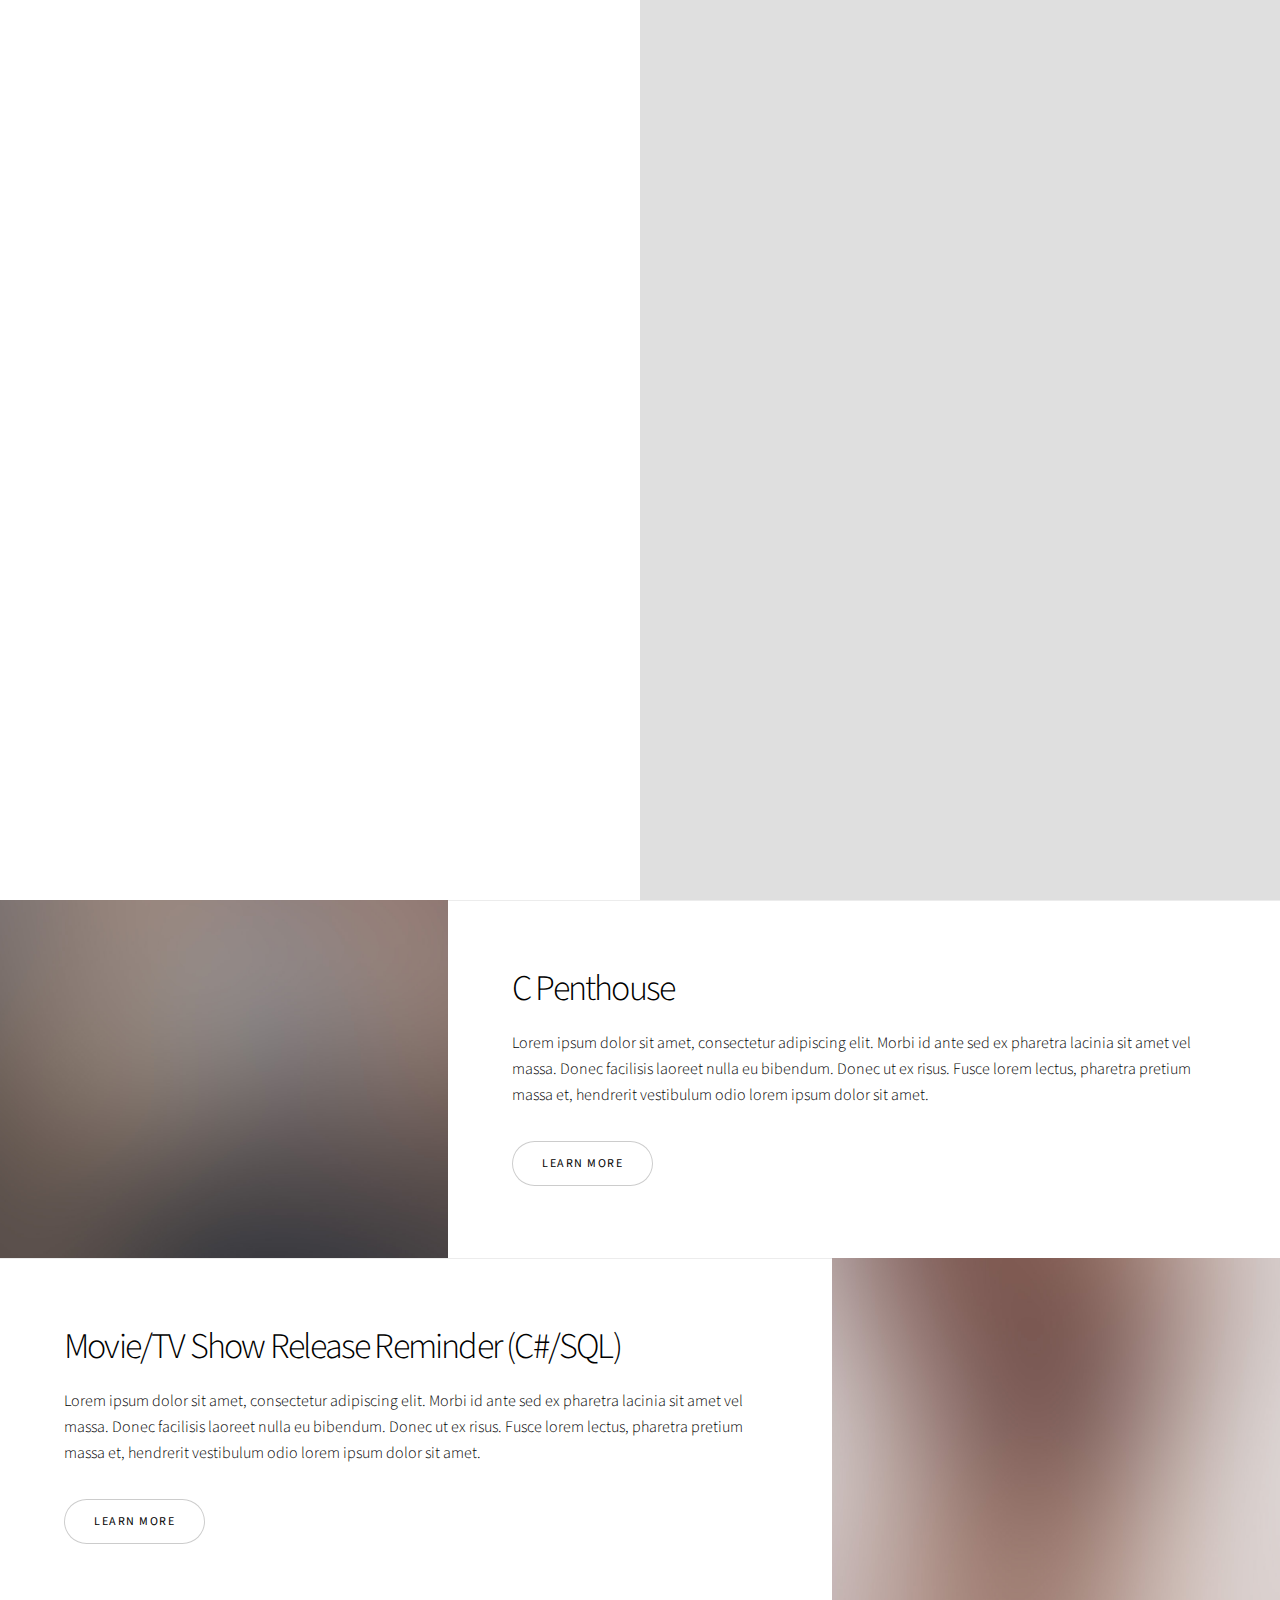
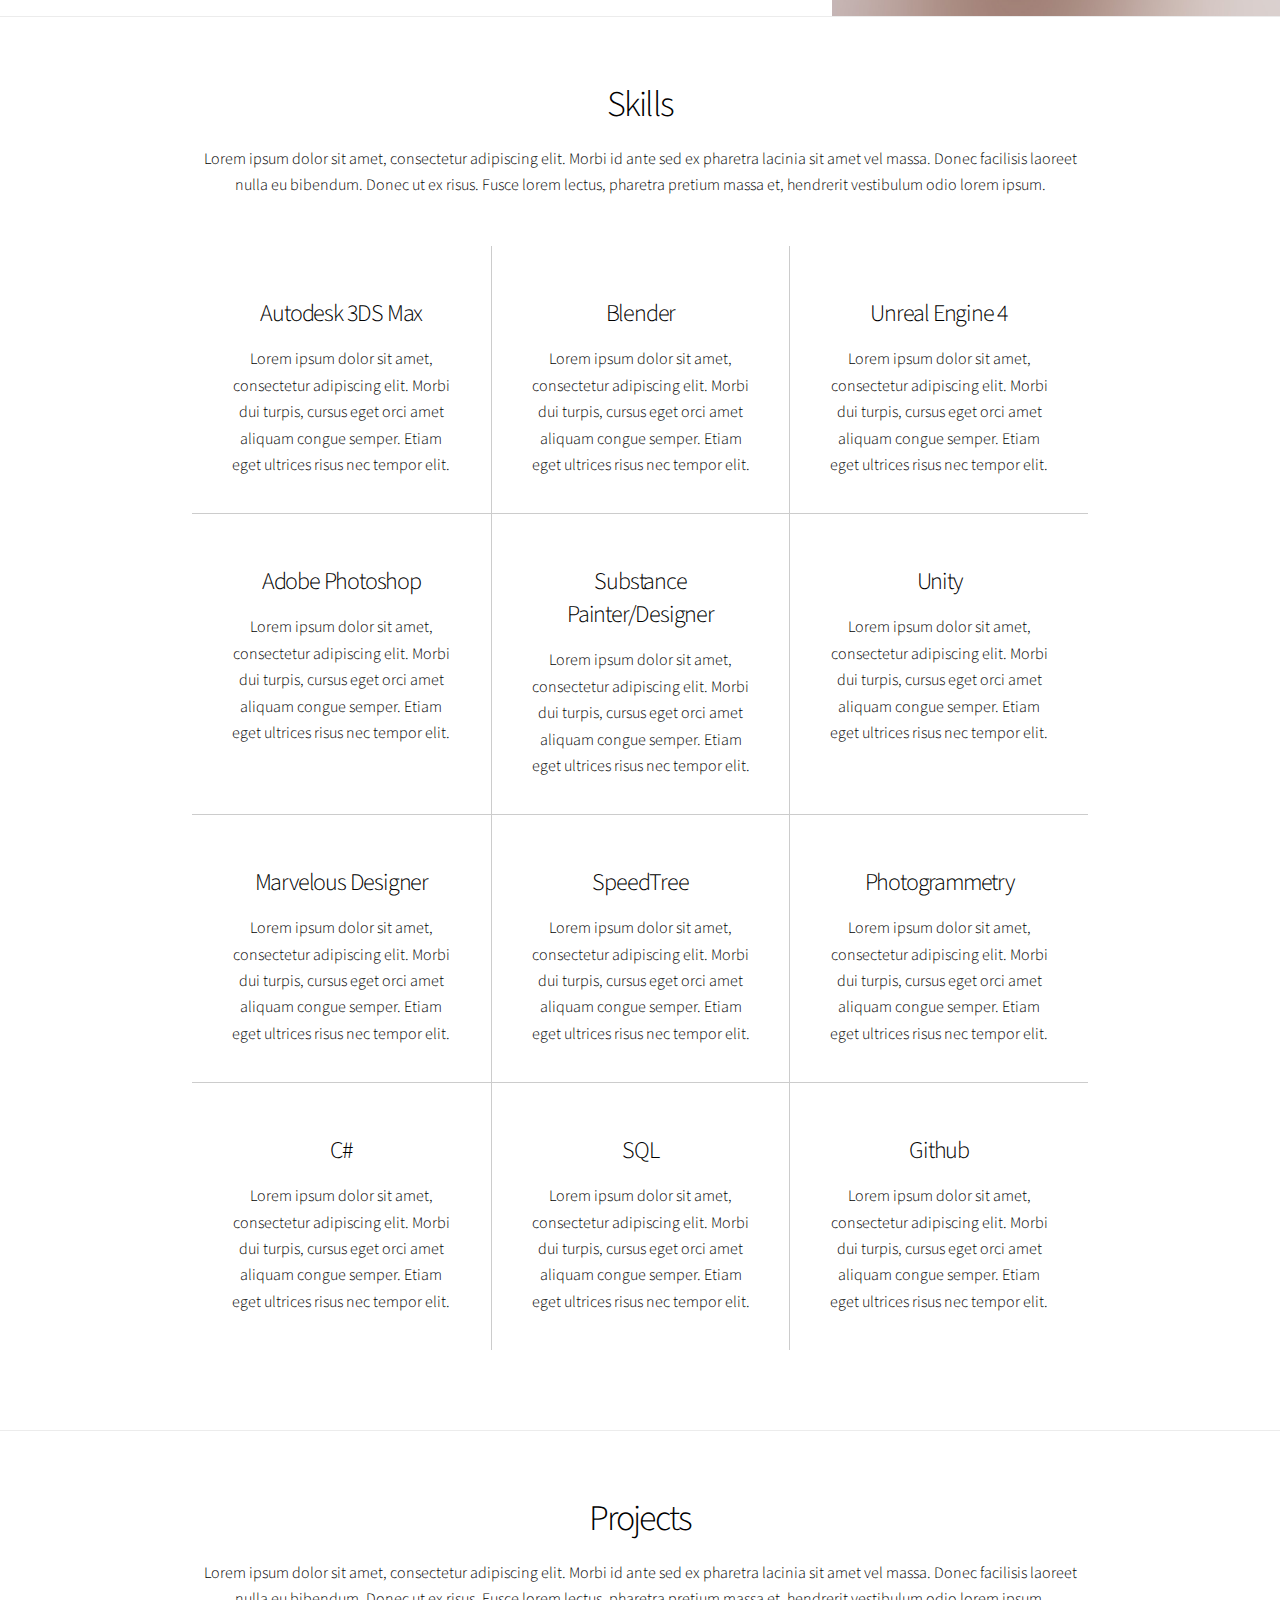
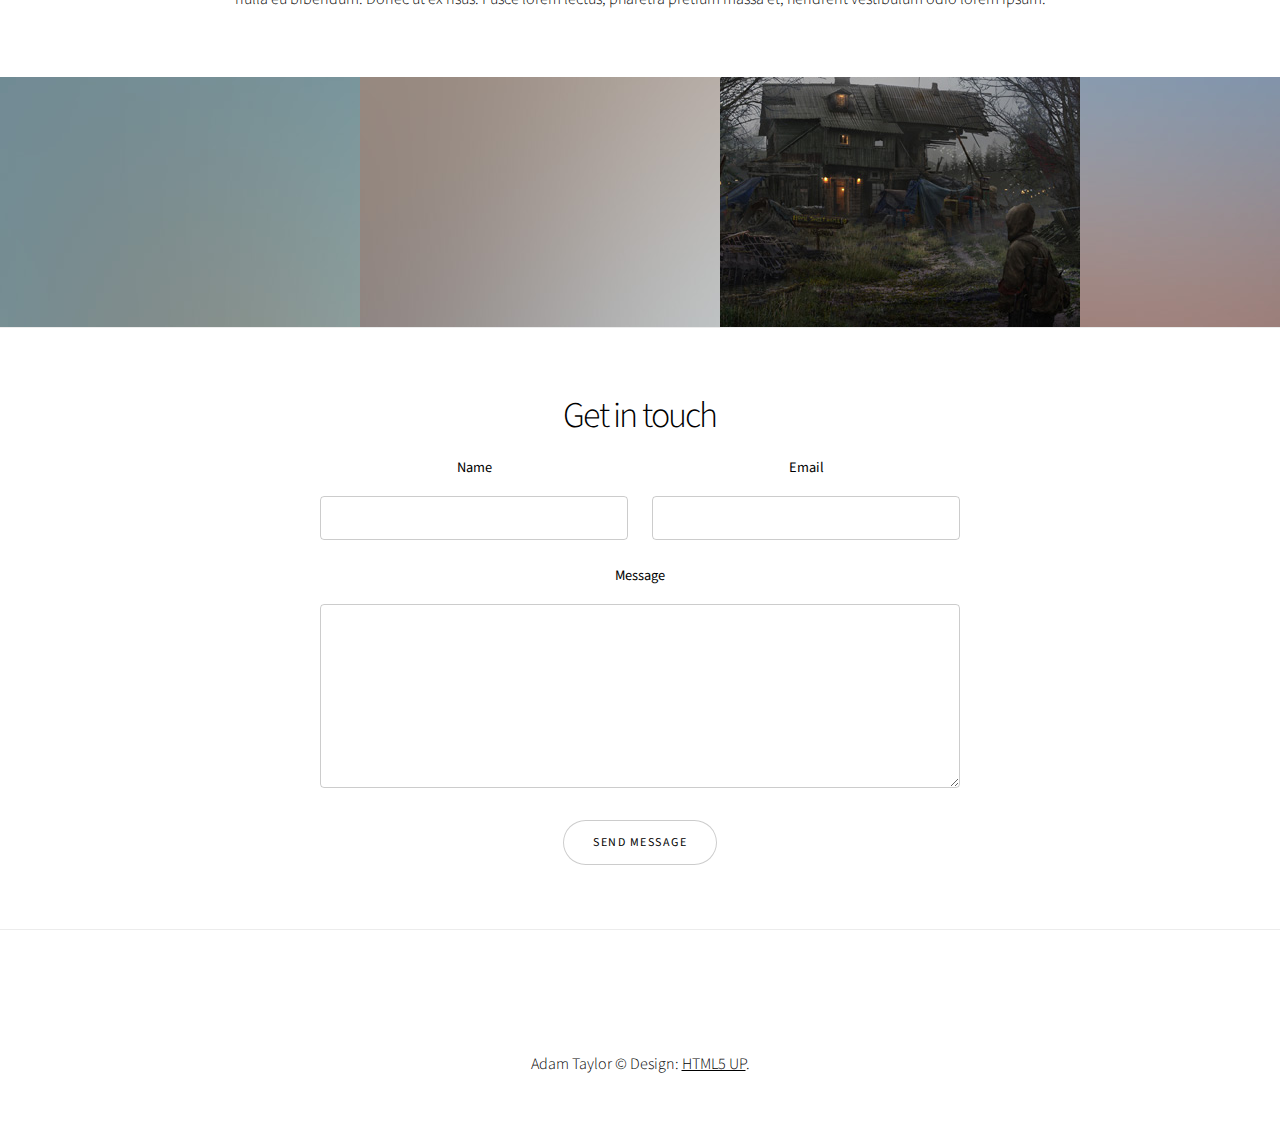
==== index.html @ 4156101e "Swapped to Story template" ====
<!DOCTYPE HTML>
<!--
	Story by HTML5 UP
	html5up.net | @ajlkn
	Free for personal and commercial use under the CCA 3.0 license (html5up.net/license)
-->
<html>
	<head>
		<title>Adam Taylor</title>
		<meta charset="utf-8" />
		<meta name="viewport" content="width=device-width, initial-scale=1, user-scalable=no" />
		<link rel="stylesheet" href="assets/css/main.css" />
		<noscript><link rel="stylesheet" href="assets/css/noscript.css" /></noscript>
	</head>
	<body class="is-preload">

		<!-- Wrapper -->
			<div id="wrapper" class="divided">

				<!-- One -->
					<section class="banner style1 orient-left content-align-left image-position-right fullscreen onload-image-fade-in onload-content-fade-right">
						<div class="content">
							<h1>Adam Taylor</h1>
							<p class="major">A (modular, highly tweakable) responsive one-page template designed by <a href="https://html5up.net">HTML5 UP</a> and released for free under the <a href="https://html5up.net/license">Creative Commons</a>.</p>
							<ul class="actions stacked">
								<li><a href="#first" class="button big wide smooth-scroll-middle">Get Started</a></li>
							</ul>
						</div>
						<div class="image">
							<img src="images/banner.jpg" alt="" />
						</div>
					</section>

				<!-- Two -->
					<section class="spotlight style1 orient-right content-align-left image-position-center onscroll-image-fade-in" id="first">
						<div class="content">
							<h2>C Penthouse</h2>
							<p>Lorem ipsum dolor sit amet, consectetur adipiscing elit. Morbi id ante sed ex pharetra lacinia sit amet vel massa. Donec facilisis laoreet nulla eu bibendum. Donec ut ex risus. Fusce lorem lectus, pharetra pretium massa et, hendrerit vestibulum odio lorem ipsum dolor sit amet.</p>
							<ul class="actions stacked">
								<li><a href="#" class="button">Learn More</a></li>
							</ul>
						</div>
						<div class="image">
							<img src="images/spotlight01.jpg" alt="" />
						</div>
					</section>

				<!-- Three -->
					<section class="spotlight style1 orient-left content-align-left image-position-center onscroll-image-fade-in">
						<div class="content">
							<h2>Movie/TV Show Release Reminder (C#/SQL)</h2>
							<p>Lorem ipsum dolor sit amet, consectetur adipiscing elit. Morbi id ante sed ex pharetra lacinia sit amet vel massa. Donec facilisis laoreet nulla eu bibendum. Donec ut ex risus. Fusce lorem lectus, pharetra pretium massa et, hendrerit vestibulum odio lorem ipsum dolor sit amet.</p>
							<ul class="actions stacked">
								<li><a href="#" class="button">Learn More</a></li>
							</ul>
						</div>
						<div class="image">
							<img src="images/spotlight02.jpg" alt="" />
						</div>
					</section>

				<!-- Four
					<section class="spotlight style1 orient-right content-align-left image-position-center onscroll-image-fade-in">
						<div class="content">
							<h2>Pharetra etiam nulla</h2>
							<p>Lorem ipsum dolor sit amet, consectetur adipiscing elit. Morbi id ante sed ex pharetra lacinia sit amet vel massa. Donec facilisis laoreet nulla eu bibendum. Donec ut ex risus. Fusce lorem lectus, pharetra pretium massa et, hendrerit vestibulum odio lorem ipsum dolor sit amet.</p>
							<ul class="actions stacked">
								<li><a href="#" class="button">Learn More</a></li>
							</ul>
						</div>
						<div class="image">
							<img src="images/spotlight03.jpg" alt="" />
						</div>
					</section> -->

				<!-- Five -->
					<section class="wrapper style1 align-center">
						<div class="inner">
							<h2>Skills</h2>
							<p>Lorem ipsum dolor sit amet, consectetur adipiscing elit. Morbi id ante sed ex pharetra lacinia sit amet vel massa. Donec facilisis laoreet nulla eu bibendum. Donec ut ex risus. Fusce lorem lectus, pharetra pretium massa et, hendrerit vestibulum odio lorem ipsum.</p>
							<div class="items style1 medium onscroll-fade-in">
								<section>
									<span class="icon style2 major fa-gem"></span>
									<h3>Autodesk 3DS Max</h3>
									<p>Lorem ipsum dolor sit amet, consectetur adipiscing elit. Morbi dui turpis, cursus eget orci amet aliquam congue semper. Etiam eget ultrices risus nec tempor elit.</p>
								</section>
								<section>
									<span class="icon solid style2 major fa-save"></span>
									<h3>Blender</h3>
									<p>Lorem ipsum dolor sit amet, consectetur adipiscing elit. Morbi dui turpis, cursus eget orci amet aliquam congue semper. Etiam eget ultrices risus nec tempor elit.</p>
								</section>
								<section>
									<span class="icon solid style2 major fa-chart-bar"></span>
									<h3>Unreal Engine 4</h3>
									<p>Lorem ipsum dolor sit amet, consectetur adipiscing elit. Morbi dui turpis, cursus eget orci amet aliquam congue semper. Etiam eget ultrices risus nec tempor elit.</p>
								</section>
								<section>
									<span class="icon solid style2 major fa-wifi"></span>
									<h3>Adobe Photoshop</h3>
									<p>Lorem ipsum dolor sit amet, consectetur adipiscing elit. Morbi dui turpis, cursus eget orci amet aliquam congue semper. Etiam eget ultrices risus nec tempor elit.</p>
								</section>
								<section>
									<span class="icon solid style2 major fa-cog"></span>
									<h3>Substance Painter/Designer</h3>
									<p>Lorem ipsum dolor sit amet, consectetur adipiscing elit. Morbi dui turpis, cursus eget orci amet aliquam congue semper. Etiam eget ultrices risus nec tempor elit.</p>
								</section>
								<section>
									<span class="icon style2 major fa-paper-plane"></span>
									<h3>Unity</h3>
									<p>Lorem ipsum dolor sit amet, consectetur adipiscing elit. Morbi dui turpis, cursus eget orci amet aliquam congue semper. Etiam eget ultrices risus nec tempor elit.</p>
								</section>
								<section>
									<span class="icon solid style2 major fa-desktop"></span>
									<h3>Marvelous Designer</h3>
									<p>Lorem ipsum dolor sit amet, consectetur adipiscing elit. Morbi dui turpis, cursus eget orci amet aliquam congue semper. Etiam eget ultrices risus nec tempor elit.</p>
								</section>
								<section>
									<span class="icon solid style2 major fa-sync-alt"></span>
									<h3>SpeedTree</h3>
									<p>Lorem ipsum dolor sit amet, consectetur adipiscing elit. Morbi dui turpis, cursus eget orci amet aliquam congue semper. Etiam eget ultrices risus nec tempor elit.</p>
								</section>
								<section>
									<span class="icon solid style2 major fa-hashtag"></span>
									<h3>Photogrammetry</h3>
									<p>Lorem ipsum dolor sit amet, consectetur adipiscing elit. Morbi dui turpis, cursus eget orci amet aliquam congue semper. Etiam eget ultrices risus nec tempor elit.</p>
								</section>
								<section>
									<span class="icon solid style2 major fa-code"></span>
									<h3>C#</h3>
									<p>Lorem ipsum dolor sit amet, consectetur adipiscing elit. Morbi dui turpis, cursus eget orci amet aliquam congue semper. Etiam eget ultrices risus nec tempor elit.</p>
								</section>
								<section>
									<span class="icon solid style2 major fa-code"></span>
									<h3>SQL</h3>
									<p>Lorem ipsum dolor sit amet, consectetur adipiscing elit. Morbi dui turpis, cursus eget orci amet aliquam congue semper. Etiam eget ultrices risus nec tempor elit.</p>
								</section>
								<section>
									<span class="icon solid style2 major fa-code"></span>
									<h3>Github</h3>
									<p>Lorem ipsum dolor sit amet, consectetur adipiscing elit. Morbi dui turpis, cursus eget orci amet aliquam congue semper. Etiam eget ultrices risus nec tempor elit.</p>
								</section>
							</div>
						</div>
					</section>

				<!-- Six -->
					<section class="wrapper style1 align-center">
						<div class="inner">
							<h2>Projects</h2>
							<p>Lorem ipsum dolor sit amet, consectetur adipiscing elit. Morbi id ante sed ex pharetra lacinia sit amet vel massa. Donec facilisis laoreet nulla eu bibendum. Donec ut ex risus. Fusce lorem lectus, pharetra pretium massa et, hendrerit vestibulum odio lorem ipsum.</p>
						</div>

						<!-- Gallery -->
							<div class="gallery style2 medium lightbox onscroll-fade-in">
								<article>
									<a href="images/gallery/fulls/01.jpg" class="image">
										<img src="images/gallery/thumbs/01.jpg" alt="" />
									</a>
									<div class="caption">
										<h3>Ipsum Dolor</h3>
										<p>Lorem ipsum dolor amet, consectetur magna etiam elit. Etiam sed ultrices.</p>
										<ul class="actions fixed">
											<li><span class="button small">Details</span></li>
										</ul>
									</div>
								</article>
								<article>
									<a href="images/gallery/fulls/02.jpg" class="image">
										<img src="images/gallery/thumbs/02.jpg" alt="" />
									</a>
									<div class="caption">
										<h3>Feugiat Lorem</h3>
										<p>Lorem ipsum dolor amet, consectetur magna etiam elit. Etiam sed ultrices.</p>
										<ul class="actions fixed">
											<li><span class="button small">Details</span></li>
										</ul>
									</div>
								</article>
								<article>
									<a href="images/gallery/fulls/03.jpg" class="image">
										<img src="images/gallery/thumbs/03.jpg" alt="" />
									</a>
									<div class="caption">
										<h3>Leartes & Dekogon Challenge</h3>
										<p>Lorem ipsum dolor amet, consectetur magna etiam elit. Etiam sed ultrices.</p>
										<ul class="actions fixed">
											<li><span class="button small">Details</span></li>
										</ul>
									</div>
								</article>
								<article>
									<a href="images/gallery/fulls/04.jpg" class="image">
										<img src="images/gallery/thumbs/04.jpg" alt="" />
									</a>
									<div class="caption">
										<h3>Sed Tempus</h3>
										<p>Lorem ipsum dolor amet, consectetur magna etiam elit. Etiam sed ultrices.</p>
										<ul class="actions fixed">
											<li><span class="button small">Details</span></li>
										</ul>
									</div>
								</article>
								<article>
									<a href="images/gallery/fulls/05.jpg" class="image">
										<img src="images/gallery/thumbs/05.jpg" alt="" />
									</a>
									<div class="caption">
										<h3>Ultrices Magna</h3>
										<p>Lorem ipsum dolor amet, consectetur magna etiam elit. Etiam sed ultrices.</p>
										<ul class="actions fixed">
											<li><span class="button small">Details</span></li>
										</ul>
									</div>
								</article>
								<article>
									<a href="images/gallery/fulls/06.jpg" class="image">
										<img src="images/gallery/thumbs/06.jpg" alt="" />
									</a>
									<div class="caption">
										<h3>Sed Tempus</h3>
										<p>Lorem ipsum dolor amet, consectetur magna etiam elit. Etiam sed ultrices.</p>
										<ul class="actions fixed">
											<li><span class="button small">Details</span></li>
										</ul>
									</div>
								</article>
								<article>
									<a href="images/gallery/fulls/07.jpg" class="image">
										<img src="images/gallery/thumbs/07.jpg" alt="" />
									</a>
									<div class="caption">
										<h3>Ipsum Lorem</h3>
										<p>Lorem ipsum dolor amet, consectetur magna etiam elit. Etiam sed ultrices.</p>
										<ul class="actions fixed">
											<li><span class="button small">Details</span></li>
										</ul>
									</div>
								</article>
								<article>
									<a href="images/gallery/fulls/08.jpg" class="image">
										<img src="images/gallery/thumbs/08.jpg" alt="" />
									</a>
									<div class="caption">
										<h3>Magna Risus</h3>
										<p>Lorem ipsum dolor amet, consectetur magna etiam elit. Etiam sed ultrices.</p>
										<ul class="actions fixed">
											<li><span class="button small">Details</span></li>
										</ul>
									</div>
								</article>
								<article>
									<a href="images/gallery/fulls/09.jpg" class="image">
										<img src="images/gallery/thumbs/09.jpg" alt="" />
									</a>
									<div class="caption">
										<h3>Tempus Dolor</h3>
										<p>Lorem ipsum dolor amet, consectetur magna etiam elit. Etiam sed ultrices.</p>
										<ul class="actions fixed">
											<li><span class="button small">Details</span></li>
										</ul>
									</div>
								</article>
								<article>
									<a href="images/gallery/fulls/10.jpg" class="image">
										<img src="images/gallery/thumbs/10.jpg" alt="" />
									</a>
									<div class="caption">
										<h3>Sed Etiam</h3>
										<p>Lorem ipsum dolor amet, consectetur magna etiam elit. Etiam sed ultrices.</p>
										<ul class="actions fixed">
											<li><span class="button small">Details</span></li>
										</ul>
									</div>
								</article>
								<article>
									<a href="images/gallery/fulls/11.jpg" class="image">
										<img src="images/gallery/thumbs/11.jpg" alt="" />
									</a>
									<div class="caption">
										<h3>Magna Lorem</h3>
										<p>Lorem ipsum dolor amet, consectetur magna etiam elit. Etiam sed ultrices.</p>
										<ul class="actions fixed">
											<li><span class="button small">Details</span></li>
										</ul>
									</div>
								</article>
								<article>
									<a href="images/gallery/fulls/12.jpg" class="image">
										<img src="images/gallery/thumbs/12.jpg" alt="" />
									</a>
									<div class="caption">
										<h3>Ipsum Dolor</h3>
										<p>Lorem ipsum dolor amet, consectetur magna etiam elit. Etiam sed ultrices.</p>
										<ul class="actions fixed">
											<li><span class="button small">Details</span></li>
										</ul>
									</div>
								</article>
							</div>

					</section>
				<!-- Seven -->
					<section class="wrapper style1 align-center">
						<div class="inner medium">
							<h2>Get in touch</h2>
							<form method="post" action="#">
								<div class="fields">
									<div class="field half">
										<label for="name">Name</label>
										<input type="text" name="name" id="name" value="" />
									</div>
									<div class="field half">
										<label for="email">Email</label>
										<input type="email" name="email" id="email" value="" />
									</div>
									<div class="field">
										<label for="message">Message</label>
										<textarea name="message" id="message" rows="6"></textarea>
									</div>
								</div>
								<ul class="actions special">
									<li><input type="submit" name="submit" id="submit" value="Send Message" /></li>
								</ul>
							</form>

						</div>
					</section>

				<!-- Footer -->
					<footer class="wrapper style1 align-center">
						<div class="inner">
							<ul class="icons">
								<li><a href="#" class="icon brands style2 fa-linkedin-in"><span class="label">Twitter</span></a></li>
								<li><a href="#" class="icon brands style2 fa-artstation"><span class="label">Facebook</span></a></li>
								<li><a href="#" class="icon brands style2 fa-github"><span class="label">Instagram</span></a></li>
								<li><a href="#" class="icon style2 fa-envelope"><span class="label">Email</span></a></li>
							</ul>
							<p>Adam Taylor &copy; Design: <a href="https://html5up.net">HTML5 UP</a>.</p>
						</div>
					</footer>

			</div>

		<!-- Scripts -->
			<script src="assets/js/jquery.min.js"></script>
			<script src="assets/js/jquery.scrollex.min.js"></script>
			<script src="assets/js/jquery.scrolly.min.js"></script>
			<script src="assets/js/browser.min.js"></script>
			<script src="assets/js/breakpoints.min.js"></script>
			<script src="assets/js/util.js"></script>
			<script src="assets/js/main.js"></script>

	</body>
</html>
---- assets/css/main.css ----
@import url(fontawesome-all.min.css);
@import url("https://fonts.googleapis.com/css?family=Source+Sans+Pro:300,300i,400,400i");

/*
	Story by HTML5 UP
	html5up.net | @ajlkn
	Free for personal and commercial use under the CCA 3.0 license (html5up.net/license)
*/

html, body, div, span, applet, object,
iframe, h1, h2, h3, h4, h5, h6, p, blockquote,
pre, a, abbr, acronym, address, big, cite,
code, del, dfn, em, img, ins, kbd, q, s, samp,
small, strike, strong, sub, sup, tt, var, b,
u, i, center, dl, dt, dd, ol, ul, li, fieldset,
form, label, legend, table, caption, tbody,
tfoot, thead, tr, th, td, article, aside,
canvas, details, embed, figure, figcaption,
footer, header, hgroup, menu, nav, output, ruby,
section, summary, time, mark, audio, video {
	margin: 0;
	padding: 0;
	border: 0;
	font-size: 100%;
	font: inherit;
	vertical-align: baseline;}

article, aside, details, figcaption, figure,
footer, header, hgroup, menu, nav, section {
	display: block;}

body {
	line-height: 1;
}

ol, ul {
	list-style: none;
}

blockquote, q {
	quotes: none;
}

	blockquote:before, blockquote:after, q:before, q:after {
		content: '';
		content: none;
	}

table {
	border-collapse: collapse;
	border-spacing: 0;
}

body {
	-webkit-text-size-adjust: none;
}

mark {
	background-color: transparent;
	color: inherit;
}

input::-moz-focus-inner {
	border: 0;
	padding: 0;
}

input, select, textarea {
	-moz-appearance: none;
	-webkit-appearance: none;
	-ms-appearance: none;
	appearance: none;
}

/* Basic */

	@-ms-viewport {
		width: device-width;
	}

	body {
		-ms-overflow-style: scrollbar;
	}

	@media screen and (max-width: 480px) {

		html, body {
			min-width: 320px;
		}

	}

	html {
		box-sizing: border-box;
	}

	*, *:before, *:after {
		box-sizing: inherit;
	}

	body {
		background: #ffffff;
	}

		body.is-preload *, body.is-preload *:before, body.is-preload *:after {
			-moz-animation: none !important;
			-webkit-animation: none !important;
			-ms-animation: none !important;
			animation: none !important;
			-moz-transition: none !important;
			-webkit-transition: none !important;
			-ms-transition: none !important;
			transition: none !important;
		}

/* Type */

	html {
		font-size: 18pt;
	}

		@media screen and (max-width: 1680px) {

			html {
				font-size: 14pt;
			}

		}

		@media screen and (max-width: 1280px) {

			html {
				font-size: 12pt;
			}

		}

		@media screen and (max-width: 736px) {

			html {
				font-size: 11pt;
			}

		}

		@media screen and (max-width: 360px) {

			html {
				font-size: 10pt;
			}

		}

	body {
		background-color: #ffffff;
		color: #000000;
	}

	body, input, select, textarea {
		font-family: "Source Sans Pro", Helvetica, sans-serif;
		font-size: 1rem;
		font-weight: 300;
		line-height: 1.65;
	}

	a {
		-moz-transition: color 0.2s ease-in-out;
		-webkit-transition: color 0.2s ease-in-out;
		-ms-transition: color 0.2s ease-in-out;
		transition: color 0.2s ease-in-out;
		text-decoration: underline;
	}

		a:hover {
			text-decoration: none;
		}

	strong, b {
		font-weight: 400;
	}

	em, i {
		font-style: italic;
	}

	p {
		margin: 0 0 2rem 0;
	}

		p.major {
			font-size: 1.25rem;
		}

	h1, h2, h3, h4, h5, h6 {
		font-weight: 300;
		line-height: 1.375;
		letter-spacing: -0.05em;
		margin: 0 0 1rem 0;
	}

		h1 a, h2 a, h3 a, h4 a, h5 a, h6 a {
			color: inherit;
			text-decoration: none;
		}

	h1 {
		font-size: 3.5rem;
		line-height: 1.2;
	}

	h2 {
		font-size: 2.25rem;
	}

	h3 {
		font-size: 1.5rem;
	}

	h4 {
		font-size: 1.1rem;
	}

	h5 {
		font-size: 0.9rem;
	}

	h6 {
		font-size: 0.7rem;
	}

	sub {
		font-size: 0.8rem;
		position: relative;
		top: 0.5rem;
	}

	sup {
		font-size: 0.8rem;
		position: relative;
		top: -0.5rem;
	}

	blockquote {
		border-left: solid 4px;
		font-style: italic;
		margin: 0 0 2rem 0;
		padding: 0.5rem 0 0.5rem 2rem;
	}

	code {
		border-radius: 4px;
		font-family: "Courier New", monospace;
		font-size: 0.9em;
		margin: 0 0.25rem;
		padding: 0.25rem 0.325rem;
	}

	pre {
		-webkit-overflow-scrolling: touch;
		font-family: "Courier New", monospace;
		font-size: 0.9em;
		margin: 0 0 2rem 0;
	}

		pre code {
			display: block;
			line-height: 1.5;
			padding: 0.75rem 1rem;
			overflow-x: auto;
		}

	hr {
		border: 0;
		border-bottom: solid 1px;
		margin: 2.5rem 0;
	}

		hr.major {
			margin: 3.5rem 0;
		}

	.align-left {
		text-align: left;
	}

	.align-center {
		text-align: center;
	}

	.align-right {
		text-align: right;
	}

	@media screen and (max-width: 736px) {

		p.major {
			font-size: 1.1rem;
		}

		h1 {
			font-size: 2.5rem;
		}

		h2 {
			font-size: 2rem;
		}

		h3 {
			font-size: 1.25rem;
		}

		h4 {
			font-size: 1rem;
		}

	}

	input, select, textarea {
		color: #000000;
	}

	a {
		color: #000000;
	}

		a:hover {
			color: #47D3E5;
		}

	strong, b {
		color: #000000;
	}

	h1, h2, h3, h4, h5, h6 {
		color: #000000;
	}

	blockquote {
		border-left-color: rgba(0, 0, 0, 0.2);
	}

	code {
		background: rgba(0, 0, 0, 0.05);
		border-color: rgba(0, 0, 0, 0.2);
	}

	hr {
		border-bottom-color: rgba(0, 0, 0, 0.2);
	}

/* Row */

	.row {
		display: flex;
		flex-wrap: wrap;
		box-sizing: border-box;
		align-items: stretch;
	}

		.row > * {
			box-sizing: border-box;
		}

		.row.gtr-uniform > * > :last-child {
			margin-bottom: 0;
		}

		.row.aln-left {
			justify-content: flex-start;
		}

		.row.aln-center {
			justify-content: center;
		}

		.row.aln-right {
			justify-content: flex-end;
		}

		.row.aln-top {
			align-items: flex-start;
		}

		.row.aln-middle {
			align-items: center;
		}

		.row.aln-bottom {
			align-items: flex-end;
		}

		.row > .imp {
			order: -1;
		}

		.row > .col-1 {
			width: 8.33333%;
		}

		.row > .off-1 {
			margin-left: 8.33333%;
		}

		.row > .col-2 {
			width: 16.66667%;
		}

		.row > .off-2 {
			margin-left: 16.66667%;
		}

		.row > .col-3 {
			width: 25%;
		}

		.row > .off-3 {
			margin-left: 25%;
		}

		.row > .col-4 {
			width: 33.33333%;
		}

		.row > .off-4 {
			margin-left: 33.33333%;
		}

		.row > .col-5 {
			width: 41.66667%;
		}

		.row > .off-5 {
			margin-left: 41.66667%;
		}

		.row > .col-6 {
			width: 50%;
		}

		.row > .off-6 {
			margin-left: 50%;
		}

		.row > .col-7 {
			width: 58.33333%;
		}

		.row > .off-7 {
			margin-left: 58.33333%;
		}

		.row > .col-8 {
			width: 66.66667%;
		}

		.row > .off-8 {
			margin-left: 66.66667%;
		}

		.row > .col-9 {
			width: 75%;
		}

		.row > .off-9 {
			margin-left: 75%;
		}

		.row > .col-10 {
			width: 83.33333%;
		}

		.row > .off-10 {
			margin-left: 83.33333%;
		}

		.row > .col-11 {
			width: 91.66667%;
		}

		.row > .off-11 {
			margin-left: 91.66667%;
		}

		.row > .col-12 {
			width: 100%;
		}

		.row > .off-12 {
			margin-left: 100%;
		}

		.row.gtr-0 {
			margin-top: 0;
			margin-left: 0rem;
		}

			.row.gtr-0 > * {
				padding: 0 0 0 0rem;
			}

			.row.gtr-0.gtr-uniform {
				margin-top: 0rem;
			}

				.row.gtr-0.gtr-uniform > * {
					padding-top: 0rem;
				}

		.row.gtr-25 {
			margin-top: 0;
			margin-left: -0.5rem;
		}

			.row.gtr-25 > * {
				padding: 0 0 0 0.5rem;
			}

			.row.gtr-25.gtr-uniform {
				margin-top: -0.5rem;
			}

				.row.gtr-25.gtr-uniform > * {
					padding-top: 0.5rem;
				}

		.row.gtr-50 {
			margin-top: 0;
			margin-left: -1rem;
		}

			.row.gtr-50 > * {
				padding: 0 0 0 1rem;
			}

			.row.gtr-50.gtr-uniform {
				margin-top: -1rem;
			}

				.row.gtr-50.gtr-uniform > * {
					padding-top: 1rem;
				}

		.row {
			margin-top: 0;
			margin-left: -2rem;
		}

			.row > * {
				padding: 0 0 0 2rem;
			}

			.row.gtr-uniform {
				margin-top: -2rem;
			}

				.row.gtr-uniform > * {
					padding-top: 2rem;
				}

		.row.gtr-150 {
			margin-top: 0;
			margin-left: -3rem;
		}

			.row.gtr-150 > * {
				padding: 0 0 0 3rem;
			}

			.row.gtr-150.gtr-uniform {
				margin-top: -3rem;
			}

				.row.gtr-150.gtr-uniform > * {
					padding-top: 3rem;
				}

		.row.gtr-200 {
			margin-top: 0;
			margin-left: -4rem;
		}

			.row.gtr-200 > * {
				padding: 0 0 0 4rem;
			}

			.row.gtr-200.gtr-uniform {
				margin-top: -4rem;
			}

				.row.gtr-200.gtr-uniform > * {
					padding-top: 4rem;
				}

		@media screen and (max-width: 1680px) {

			.row {
				display: flex;
				flex-wrap: wrap;
				box-sizing: border-box;
				align-items: stretch;
			}

				.row > * {
					box-sizing: border-box;
				}

				.row.gtr-uniform > * > :last-child {
					margin-bottom: 0;
				}

				.row.aln-left {
					justify-content: flex-start;
				}

				.row.aln-center {
					justify-content: center;
				}

				.row.aln-right {
					justify-content: flex-end;
				}

				.row.aln-top {
					align-items: flex-start;
				}

				.row.aln-middle {
					align-items: center;
				}

				.row.aln-bottom {
					align-items: flex-end;
				}

				.row > .imp-xlarge {
					order: -1;
				}

				.row > .col-1-xlarge {
					width: 8.33333%;
				}

				.row > .off-1-xlarge {
					margin-left: 8.33333%;
				}

				.row > .col-2-xlarge {
					width: 16.66667%;
				}

				.row > .off-2-xlarge {
					margin-left: 16.66667%;
				}

				.row > .col-3-xlarge {
					width: 25%;
				}

				.row > .off-3-xlarge {
					margin-left: 25%;
				}

				.row > .col-4-xlarge {
					width: 33.33333%;
				}

				.row > .off-4-xlarge {
					margin-left: 33.33333%;
				}

				.row > .col-5-xlarge {
					width: 41.66667%;
				}

				.row > .off-5-xlarge {
					margin-left: 41.66667%;
				}

				.row > .col-6-xlarge {
					width: 50%;
				}

				.row > .off-6-xlarge {
					margin-left: 50%;
				}

				.row > .col-7-xlarge {
					width: 58.33333%;
				}

				.row > .off-7-xlarge {
					margin-left: 58.33333%;
				}

				.row > .col-8-xlarge {
					width: 66.66667%;
				}

				.row > .off-8-xlarge {
					margin-left: 66.66667%;
				}

				.row > .col-9-xlarge {
					width: 75%;
				}

				.row > .off-9-xlarge {
					margin-left: 75%;
				}

				.row > .col-10-xlarge {
					width: 83.33333%;
				}

				.row > .off-10-xlarge {
					margin-left: 83.33333%;
				}

				.row > .col-11-xlarge {
					width: 91.66667%;
				}

				.row > .off-11-xlarge {
					margin-left: 91.66667%;
				}

				.row > .col-12-xlarge {
					width: 100%;
				}

				.row > .off-12-xlarge {
					margin-left: 100%;
				}

				.row.gtr-0 {
					margin-top: 0;
					margin-left: 0rem;
				}

					.row.gtr-0 > * {
						padding: 0 0 0 0rem;
					}

					.row.gtr-0.gtr-uniform {
						margin-top: 0rem;
					}

						.row.gtr-0.gtr-uniform > * {
							padding-top: 0rem;
						}

				.row.gtr-25 {
					margin-top: 0;
					margin-left: -0.5rem;
				}

					.row.gtr-25 > * {
						padding: 0 0 0 0.5rem;
					}

					.row.gtr-25.gtr-uniform {
						margin-top: -0.5rem;
					}

						.row.gtr-25.gtr-uniform > * {
							padding-top: 0.5rem;
						}

				.row.gtr-50 {
					margin-top: 0;
					margin-left: -1rem;
				}

					.row.gtr-50 > * {
						padding: 0 0 0 1rem;
					}

					.row.gtr-50.gtr-uniform {
						margin-top: -1rem;
					}

						.row.gtr-50.gtr-uniform > * {
							padding-top: 1rem;
						}

				.row {
					margin-top: 0;
					margin-left: -2rem;
				}

					.row > * {
						padding: 0 0 0 2rem;
					}

					.row.gtr-uniform {
						margin-top: -2rem;
					}

						.row.gtr-uniform > * {
							padding-top: 2rem;
						}

				.row.gtr-150 {
					margin-top: 0;
					margin-left: -3rem;
				}

					.row.gtr-150 > * {
						padding: 0 0 0 3rem;
					}

					.row.gtr-150.gtr-uniform {
						margin-top: -3rem;
					}

						.row.gtr-150.gtr-uniform > * {
							padding-top: 3rem;
						}

				.row.gtr-200 {
					margin-top: 0;
					margin-left: -4rem;
				}

					.row.gtr-200 > * {
						padding: 0 0 0 4rem;
					}

					.row.gtr-200.gtr-uniform {
						margin-top: -4rem;
					}

						.row.gtr-200.gtr-uniform > * {
							padding-top: 4rem;
						}

		}

		@media screen and (max-width: 1280px) {

			.row {
				display: flex;
				flex-wrap: wrap;
				box-sizing: border-box;
				align-items: stretch;
			}

				.row > * {
					box-sizing: border-box;
				}

				.row.gtr-uniform > * > :last-child {
					margin-bottom: 0;
				}

				.row.aln-left {
					justify-content: flex-start;
				}

				.row.aln-center {
					justify-content: center;
				}

				.row.aln-right {
					justify-content: flex-end;
				}

				.row.aln-top {
					align-items: flex-start;
				}

				.row.aln-middle {
					align-items: center;
				}

				.row.aln-bottom {
					align-items: flex-end;
				}

				.row > .imp-large {
					order: -1;
				}

				.row > .col-1-large {
					width: 8.33333%;
				}

				.row > .off-1-large {
					margin-left: 8.33333%;
				}

				.row > .col-2-large {
					width: 16.66667%;
				}

				.row > .off-2-large {
					margin-left: 16.66667%;
				}

				.row > .col-3-large {
					width: 25%;
				}

				.row > .off-3-large {
					margin-left: 25%;
				}

				.row > .col-4-large {
					width: 33.33333%;
				}

				.row > .off-4-large {
					margin-left: 33.33333%;
				}

				.row > .col-5-large {
					width: 41.66667%;
				}

				.row > .off-5-large {
					margin-left: 41.66667%;
				}

				.row > .col-6-large {
					width: 50%;
				}

				.row > .off-6-large {
					margin-left: 50%;
				}

				.row > .col-7-large {
					width: 58.33333%;
				}

				.row > .off-7-large {
					margin-left: 58.33333%;
				}

				.row > .col-8-large {
					width: 66.66667%;
				}

				.row > .off-8-large {
					margin-left: 66.66667%;
				}

				.row > .col-9-large {
					width: 75%;
				}

				.row > .off-9-large {
					margin-left: 75%;
				}

				.row > .col-10-large {
					width: 83.33333%;
				}

				.row > .off-10-large {
					margin-left: 83.33333%;
				}

				.row > .col-11-large {
					width: 91.66667%;
				}

				.row > .off-11-large {
					margin-left: 91.66667%;
				}

				.row > .col-12-large {
					width: 100%;
				}

				.row > .off-12-large {
					margin-left: 100%;
				}

				.row.gtr-0 {
					margin-top: 0;
					margin-left: 0rem;
				}

					.row.gtr-0 > * {
						padding: 0 0 0 0rem;
					}

					.row.gtr-0.gtr-uniform {
						margin-top: 0rem;
					}

						.row.gtr-0.gtr-uniform > * {
							padding-top: 0rem;
						}

				.row.gtr-25 {
					margin-top: 0;
					margin-left: -0.5rem;
				}

					.row.gtr-25 > * {
						padding: 0 0 0 0.5rem;
					}

					.row.gtr-25.gtr-uniform {
						margin-top: -0.5rem;
					}

						.row.gtr-25.gtr-uniform > * {
							padding-top: 0.5rem;
						}

				.row.gtr-50 {
					margin-top: 0;
					margin-left: -1rem;
				}

					.row.gtr-50 > * {
						padding: 0 0 0 1rem;
					}

					.row.gtr-50.gtr-uniform {
						margin-top: -1rem;
					}

						.row.gtr-50.gtr-uniform > * {
							padding-top: 1rem;
						}

				.row {
					margin-top: 0;
					margin-left: -2rem;
				}

					.row > * {
						padding: 0 0 0 2rem;
					}

					.row.gtr-uniform {
						margin-top: -2rem;
					}

						.row.gtr-uniform > * {
							padding-top: 2rem;
						}

				.row.gtr-150 {
					margin-top: 0;
					margin-left: -3rem;
				}

					.row.gtr-150 > * {
						padding: 0 0 0 3rem;
					}

					.row.gtr-150.gtr-uniform {
						margin-top: -3rem;
					}

						.row.gtr-150.gtr-uniform > * {
							padding-top: 3rem;
						}

				.row.gtr-200 {
					margin-top: 0;
					margin-left: -4rem;
				}

					.row.gtr-200 > * {
						padding: 0 0 0 4rem;
					}

					.row.gtr-200.gtr-uniform {
						margin-top: -4rem;
					}

						.row.gtr-200.gtr-uniform > * {
							padding-top: 4rem;
						}

		}

		@media screen and (max-width: 980px) {

			.row {
				display: flex;
				flex-wrap: wrap;
				box-sizing: border-box;
				align-items: stretch;
			}

				.row > * {
					box-sizing: border-box;
				}

				.row.gtr-uniform > * > :last-child {
					margin-bottom: 0;
				}

				.row.aln-left {
					justify-content: flex-start;
				}

				.row.aln-center {
					justify-content: center;
				}

				.row.aln-right {
					justify-content: flex-end;
				}

				.row.aln-top {
					align-items: flex-start;
				}

				.row.aln-middle {
					align-items: center;
				}

				.row.aln-bottom {
					align-items: flex-end;
				}

				.row > .imp-medium {
					order: -1;
				}

				.row > .col-1-medium {
					width: 8.33333%;
				}

				.row > .off-1-medium {
					margin-left: 8.33333%;
				}

				.row > .col-2-medium {
					width: 16.66667%;
				}

				.row > .off-2-medium {
					margin-left: 16.66667%;
				}

				.row > .col-3-medium {
					width: 25%;
				}

				.row > .off-3-medium {
					margin-left: 25%;
				}

				.row > .col-4-medium {
					width: 33.33333%;
				}

				.row > .off-4-medium {
					margin-left: 33.33333%;
				}

				.row > .col-5-medium {
					width: 41.66667%;
				}

				.row > .off-5-medium {
					margin-left: 41.66667%;
				}

				.row > .col-6-medium {
					width: 50%;
				}

				.row > .off-6-medium {
					margin-left: 50%;
				}

				.row > .col-7-medium {
					width: 58.33333%;
				}

				.row > .off-7-medium {
					margin-left: 58.33333%;
				}

				.row > .col-8-medium {
					width: 66.66667%;
				}

				.row > .off-8-medium {
					margin-left: 66.66667%;
				}

				.row > .col-9-medium {
					width: 75%;
				}

				.row > .off-9-medium {
					margin-left: 75%;
				}

				.row > .col-10-medium {
					width: 83.33333%;
				}

				.row > .off-10-medium {
					margin-left: 83.33333%;
				}

				.row > .col-11-medium {
					width: 91.66667%;
				}

				.row > .off-11-medium {
					margin-left: 91.66667%;
				}

				.row > .col-12-medium {
					width: 100%;
				}

				.row > .off-12-medium {
					margin-left: 100%;
				}

				.row.gtr-0 {
					margin-top: 0;
					margin-left: 0rem;
				}

					.row.gtr-0 > * {
						padding: 0 0 0 0rem;
					}

					.row.gtr-0.gtr-uniform {
						margin-top: 0rem;
					}

						.row.gtr-0.gtr-uniform > * {
							padding-top: 0rem;
						}

				.row.gtr-25 {
					margin-top: 0;
					margin-left: -0.5rem;
				}

					.row.gtr-25 > * {
						padding: 0 0 0 0.5rem;
					}

					.row.gtr-25.gtr-uniform {
						margin-top: -0.5rem;
					}

						.row.gtr-25.gtr-uniform > * {
							padding-top: 0.5rem;
						}

				.row.gtr-50 {
					margin-top: 0;
					margin-left: -1rem;
				}

					.row.gtr-50 > * {
						padding: 0 0 0 1rem;
					}

					.row.gtr-50.gtr-uniform {
						margin-top: -1rem;
					}

						.row.gtr-50.gtr-uniform > * {
							padding-top: 1rem;
						}

				.row {
					margin-top: 0;
					margin-left: -2rem;
				}

					.row > * {
						padding: 0 0 0 2rem;
					}

					.row.gtr-uniform {
						margin-top: -2rem;
					}

						.row.gtr-uniform > * {
							padding-top: 2rem;
						}

				.row.gtr-150 {
					margin-top: 0;
					margin-left: -3rem;
				}

					.row.gtr-150 > * {
						padding: 0 0 0 3rem;
					}

					.row.gtr-150.gtr-uniform {
						margin-top: -3rem;
					}

						.row.gtr-150.gtr-uniform > * {
							padding-top: 3rem;
						}

				.row.gtr-200 {
					margin-top: 0;
					margin-left: -4rem;
				}

					.row.gtr-200 > * {
						padding: 0 0 0 4rem;
					}

					.row.gtr-200.gtr-uniform {
						margin-top: -4rem;
					}

						.row.gtr-200.gtr-uniform > * {
							padding-top: 4rem;
						}

		}

		@media screen and (max-width: 736px) {

			.row {
				display: flex;
				flex-wrap: wrap;
				box-sizing: border-box;
				align-items: stretch;
			}

				.row > * {
					box-sizing: border-box;
				}

				.row.gtr-uniform > * > :last-child {
					margin-bottom: 0;
				}

				.row.aln-left {
					justify-content: flex-start;
				}

				.row.aln-center {
					justify-content: center;
				}

				.row.aln-right {
					justify-content: flex-end;
				}

				.row.aln-top {
					align-items: flex-start;
				}

				.row.aln-middle {
					align-items: center;
				}

				.row.aln-bottom {
					align-items: flex-end;
				}

				.row > .imp-small {
					order: -1;
				}

				.row > .col-1-small {
					width: 8.33333%;
				}

				.row > .off-1-small {
					margin-left: 8.33333%;
				}

				.row > .col-2-small {
					width: 16.66667%;
				}

				.row > .off-2-small {
					margin-left: 16.66667%;
				}

				.row > .col-3-small {
					width: 25%;
				}

				.row > .off-3-small {
					margin-left: 25%;
				}

				.row > .col-4-small {
					width: 33.33333%;
				}

				.row > .off-4-small {
					margin-left: 33.33333%;
				}

				.row > .col-5-small {
					width: 41.66667%;
				}

				.row > .off-5-small {
					margin-left: 41.66667%;
				}

				.row > .col-6-small {
					width: 50%;
				}

				.row > .off-6-small {
					margin-left: 50%;
				}

				.row > .col-7-small {
					width: 58.33333%;
				}

				.row > .off-7-small {
					margin-left: 58.33333%;
				}

				.row > .col-8-small {
					width: 66.66667%;
				}

				.row > .off-8-small {
					margin-left: 66.66667%;
				}

				.row > .col-9-small {
					width: 75%;
				}

				.row > .off-9-small {
					margin-left: 75%;
				}

				.row > .col-10-small {
					width: 83.33333%;
				}

				.row > .off-10-small {
					margin-left: 83.33333%;
				}

				.row > .col-11-small {
					width: 91.66667%;
				}

				.row > .off-11-small {
					margin-left: 91.66667%;
				}

				.row > .col-12-small {
					width: 100%;
				}

				.row > .off-12-small {
					margin-left: 100%;
				}

				.row.gtr-0 {
					margin-top: 0;
					margin-left: 0rem;
				}

					.row.gtr-0 > * {
						padding: 0 0 0 0rem;
					}

					.row.gtr-0.gtr-uniform {
						margin-top: 0rem;
					}

						.row.gtr-0.gtr-uniform > * {
							padding-top: 0rem;
						}

				.row.gtr-25 {
					margin-top: 0;
					margin-left: -0.5rem;
				}

					.row.gtr-25 > * {
						padding: 0 0 0 0.5rem;
					}

					.row.gtr-25.gtr-uniform {
						margin-top: -0.5rem;
					}

						.row.gtr-25.gtr-uniform > * {
							padding-top: 0.5rem;
						}

				.row.gtr-50 {
					margin-top: 0;
					margin-left: -1rem;
				}

					.row.gtr-50 > * {
						padding: 0 0 0 1rem;
					}

					.row.gtr-50.gtr-uniform {
						margin-top: -1rem;
					}

						.row.gtr-50.gtr-uniform > * {
							padding-top: 1rem;
						}

				.row {
					margin-top: 0;
					margin-left: -2rem;
				}

					.row > * {
						padding: 0 0 0 2rem;
					}

					.row.gtr-uniform {
						margin-top: -2rem;
					}

						.row.gtr-uniform > * {
							padding-top: 2rem;
						}

				.row.gtr-150 {
					margin-top: 0;
					margin-left: -3rem;
				}

					.row.gtr-150 > * {
						padding: 0 0 0 3rem;
					}

					.row.gtr-150.gtr-uniform {
						margin-top: -3rem;
					}

						.row.gtr-150.gtr-uniform > * {
							padding-top: 3rem;
						}

				.row.gtr-200 {
					margin-top: 0;
					margin-left: -4rem;
				}

					.row.gtr-200 > * {
						padding: 0 0 0 4rem;
					}

					.row.gtr-200.gtr-uniform {
						margin-top: -4rem;
					}

						.row.gtr-200.gtr-uniform > * {
							padding-top: 4rem;
						}

		}

		@media screen and (max-width: 480px) {

			.row {
				display: flex;
				flex-wrap: wrap;
				box-sizing: border-box;
				align-items: stretch;
			}

				.row > * {
					box-sizing: border-box;
				}

				.row.gtr-uniform > * > :last-child {
					margin-bottom: 0;
				}

				.row.aln-left {
					justify-content: flex-start;
				}

				.row.aln-center {
					justify-content: center;
				}

				.row.aln-right {
					justify-content: flex-end;
				}

				.row.aln-top {
					align-items: flex-start;
				}

				.row.aln-middle {
					align-items: center;
				}

				.row.aln-bottom {
					align-items: flex-end;
				}

				.row > .imp-xsmall {
					order: -1;
				}

				.row > .col-1-xsmall {
					width: 8.33333%;
				}

				.row > .off-1-xsmall {
					margin-left: 8.33333%;
				}

				.row > .col-2-xsmall {
					width: 16.66667%;
				}

				.row > .off-2-xsmall {
					margin-left: 16.66667%;
				}

				.row > .col-3-xsmall {
					width: 25%;
				}

				.row > .off-3-xsmall {
					margin-left: 25%;
				}

				.row > .col-4-xsmall {
					width: 33.33333%;
				}

				.row > .off-4-xsmall {
					margin-left: 33.33333%;
				}

				.row > .col-5-xsmall {
					width: 41.66667%;
				}

				.row > .off-5-xsmall {
					margin-left: 41.66667%;
				}

				.row > .col-6-xsmall {
					width: 50%;
				}

				.row > .off-6-xsmall {
					margin-left: 50%;
				}

				.row > .col-7-xsmall {
					width: 58.33333%;
				}

				.row > .off-7-xsmall {
					margin-left: 58.33333%;
				}

				.row > .col-8-xsmall {
					width: 66.66667%;
				}

				.row > .off-8-xsmall {
					margin-left: 66.66667%;
				}

				.row > .col-9-xsmall {
					width: 75%;
				}

				.row > .off-9-xsmall {
					margin-left: 75%;
				}

				.row > .col-10-xsmall {
					width: 83.33333%;
				}

				.row > .off-10-xsmall {
					margin-left: 83.33333%;
				}

				.row > .col-11-xsmall {
					width: 91.66667%;
				}

				.row > .off-11-xsmall {
					margin-left: 91.66667%;
				}

				.row > .col-12-xsmall {
					width: 100%;
				}

				.row > .off-12-xsmall {
					margin-left: 100%;
				}

				.row.gtr-0 {
					margin-top: 0;
					margin-left: 0rem;
				}

					.row.gtr-0 > * {
						padding: 0 0 0 0rem;
					}

					.row.gtr-0.gtr-uniform {
						margin-top: 0rem;
					}

						.row.gtr-0.gtr-uniform > * {
							padding-top: 0rem;
						}

				.row.gtr-25 {
					margin-top: 0;
					margin-left: -0.5rem;
				}

					.row.gtr-25 > * {
						padding: 0 0 0 0.5rem;
					}

					.row.gtr-25.gtr-uniform {
						margin-top: -0.5rem;
					}

						.row.gtr-25.gtr-uniform > * {
							padding-top: 0.5rem;
						}

				.row.gtr-50 {
					margin-top: 0;
					margin-left: -1rem;
				}

					.row.gtr-50 > * {
						padding: 0 0 0 1rem;
					}

					.row.gtr-50.gtr-uniform {
						margin-top: -1rem;
					}

						.row.gtr-50.gtr-uniform > * {
							padding-top: 1rem;
						}

				.row {
					margin-top: 0;
					margin-left: -2rem;
				}

					.row > * {
						padding: 0 0 0 2rem;
					}

					.row.gtr-uniform {
						margin-top: -2rem;
					}

						.row.gtr-uniform > * {
							padding-top: 2rem;
						}

				.row.gtr-150 {
					margin-top: 0;
					margin-left: -3rem;
				}

					.row.gtr-150 > * {
						padding: 0 0 0 3rem;
					}

					.row.gtr-150.gtr-uniform {
						margin-top: -3rem;
					}

						.row.gtr-150.gtr-uniform > * {
							padding-top: 3rem;
						}

				.row.gtr-200 {
					margin-top: 0;
					margin-left: -4rem;
				}

					.row.gtr-200 > * {
						padding: 0 0 0 4rem;
					}

					.row.gtr-200.gtr-uniform {
						margin-top: -4rem;
					}

						.row.gtr-200.gtr-uniform > * {
							padding-top: 4rem;
						}

		}

		@media screen and (max-width: 360px) {

			.row {
				display: flex;
				flex-wrap: wrap;
				box-sizing: border-box;
				align-items: stretch;
			}

				.row > * {
					box-sizing: border-box;
				}

				.row.gtr-uniform > * > :last-child {
					margin-bottom: 0;
				}

				.row.aln-left {
					justify-content: flex-start;
				}

				.row.aln-center {
					justify-content: center;
				}

				.row.aln-right {
					justify-content: flex-end;
				}

				.row.aln-top {
					align-items: flex-start;
				}

				.row.aln-middle {
					align-items: center;
				}

				.row.aln-bottom {
					align-items: flex-end;
				}

				.row > .imp-xxsmall {
					order: -1;
				}

				.row > .col-1-xxsmall {
					width: 8.33333%;
				}

				.row > .off-1-xxsmall {
					margin-left: 8.33333%;
				}

				.row > .col-2-xxsmall {
					width: 16.66667%;
				}

				.row > .off-2-xxsmall {
					margin-left: 16.66667%;
				}

				.row > .col-3-xxsmall {
					width: 25%;
				}

				.row > .off-3-xxsmall {
					margin-left: 25%;
				}

				.row > .col-4-xxsmall {
					width: 33.33333%;
				}

				.row > .off-4-xxsmall {
					margin-left: 33.33333%;
				}

				.row > .col-5-xxsmall {
					width: 41.66667%;
				}

				.row > .off-5-xxsmall {
					margin-left: 41.66667%;
				}

				.row > .col-6-xxsmall {
					width: 50%;
				}

				.row > .off-6-xxsmall {
					margin-left: 50%;
				}

				.row > .col-7-xxsmall {
					width: 58.33333%;
				}

				.row > .off-7-xxsmall {
					margin-left: 58.33333%;
				}

				.row > .col-8-xxsmall {
					width: 66.66667%;
				}

				.row > .off-8-xxsmall {
					margin-left: 66.66667%;
				}

				.row > .col-9-xxsmall {
					width: 75%;
				}

				.row > .off-9-xxsmall {
					margin-left: 75%;
				}

				.row > .col-10-xxsmall {
					width: 83.33333%;
				}

				.row > .off-10-xxsmall {
					margin-left: 83.33333%;
				}

				.row > .col-11-xxsmall {
					width: 91.66667%;
				}

				.row > .off-11-xxsmall {
					margin-left: 91.66667%;
				}

				.row > .col-12-xxsmall {
					width: 100%;
				}

				.row > .off-12-xxsmall {
					margin-left: 100%;
				}

				.row.gtr-0 {
					margin-top: 0;
					margin-left: 0rem;
				}

					.row.gtr-0 > * {
						padding: 0 0 0 0rem;
					}

					.row.gtr-0.gtr-uniform {
						margin-top: 0rem;
					}

						.row.gtr-0.gtr-uniform > * {
							padding-top: 0rem;
						}

				.row.gtr-25 {
					margin-top: 0;
					margin-left: -0.5rem;
				}

					.row.gtr-25 > * {
						padding: 0 0 0 0.5rem;
					}

					.row.gtr-25.gtr-uniform {
						margin-top: -0.5rem;
					}

						.row.gtr-25.gtr-uniform > * {
							padding-top: 0.5rem;
						}

				.row.gtr-50 {
					margin-top: 0;
					margin-left: -1rem;
				}

					.row.gtr-50 > * {
						padding: 0 0 0 1rem;
					}

					.row.gtr-50.gtr-uniform {
						margin-top: -1rem;
					}

						.row.gtr-50.gtr-uniform > * {
							padding-top: 1rem;
						}

				.row {
					margin-top: 0;
					margin-left: -2rem;
				}

					.row > * {
						padding: 0 0 0 2rem;
					}

					.row.gtr-uniform {
						margin-top: -2rem;
					}

						.row.gtr-uniform > * {
							padding-top: 2rem;
						}

				.row.gtr-150 {
					margin-top: 0;
					margin-left: -3rem;
				}

					.row.gtr-150 > * {
						padding: 0 0 0 3rem;
					}

					.row.gtr-150.gtr-uniform {
						margin-top: -3rem;
					}

						.row.gtr-150.gtr-uniform > * {
							padding-top: 3rem;
						}

				.row.gtr-200 {
					margin-top: 0;
					margin-left: -4rem;
				}

					.row.gtr-200 > * {
						padding: 0 0 0 4rem;
					}

					.row.gtr-200.gtr-uniform {
						margin-top: -4rem;
					}

						.row.gtr-200.gtr-uniform > * {
							padding-top: 4rem;
						}

		}

/* Box */

	.box {
		border-radius: 4px;
		border: solid 1px;
		margin-bottom: 2rem;
		padding: 1.5rem;
	}

		.box > :last-child,
		.box > :last-child > :last-child,
		.box > :last-child > :last-child > :last-child {
			margin-bottom: 0;
		}

		.box.alt {
			border: 0;
			border-radius: 0;
			padding: 0;
		}

	.box {
		border-color: rgba(0, 0, 0, 0.2);
	}

/* Button */

	input[type="submit"],
	input[type="reset"],
	input[type="button"],
	button,
	.button {
		-moz-appearance: none;
		-webkit-appearance: none;
		-ms-appearance: none;
		appearance: none;
		-moz-transition: background-color 0.2s ease-in-out, box-shadow 0.2s ease-in-out, color 0.2s ease-in-out;
		-webkit-transition: background-color 0.2s ease-in-out, box-shadow 0.2s ease-in-out, color 0.2s ease-in-out;
		-ms-transition: background-color 0.2s ease-in-out, box-shadow 0.2s ease-in-out, color 0.2s ease-in-out;
		transition: background-color 0.2s ease-in-out, box-shadow 0.2s ease-in-out, color 0.2s ease-in-out;
		border: 0;
		cursor: pointer;
		display: inline-block;
		font-weight: 400;
		letter-spacing: 0.125em;
		text-align: center;
		text-decoration: none;
		text-transform: uppercase;
		white-space: nowrap;
		font-size: 0.75rem;
		max-width: 20rem;
		height: 3.75em;
		line-height: 3.75em;
		border-radius: 3.75em;
		padding: 0 2.5em;
		text-overflow: ellipsis;
		overflow: hidden;
	}

		input[type="submit"].icon:before,
		input[type="reset"].icon:before,
		input[type="button"].icon:before,
		button.icon:before,
		.button.icon:before {
			margin-right: 0.5rem;
		}

		input[type="submit"].fit,
		input[type="reset"].fit,
		input[type="button"].fit,
		button.fit,
		.button.fit {
			width: 100%;
		}

		input[type="submit"].small,
		input[type="reset"].small,
		input[type="button"].small,
		button.small,
		.button.small {
			font-size: 0.6rem;
			height: 3.325em;
			line-height: 3.325em;
			border-radius: 3.325em;
			padding: 0 2em;
		}

		input[type="submit"].large,
		input[type="reset"].large,
		input[type="button"].large,
		button.large,
		.button.large {
			font-size: 0.8rem;
			height: 4em;
			line-height: 4em;
			border-radius: 4em;
			padding: 0 3em;
		}

		input[type="submit"].wide,
		input[type="reset"].wide,
		input[type="button"].wide,
		button.wide,
		.button.wide {
			min-width: 14em;
		}

		input[type="submit"].disabled, input[type="submit"]:disabled,
		input[type="reset"].disabled,
		input[type="reset"]:disabled,
		input[type="button"].disabled,
		input[type="button"]:disabled,
		button.disabled,
		button:disabled,
		.button.disabled,
		.button:disabled {
			pointer-events: none;
			opacity: 0.25;
		}

	input[type="submit"],
	input[type="reset"],
	input[type="button"],
	button,
	.button {
		background-color: transparent;
		box-shadow: inset 0 0 0 1px rgba(0, 0, 0, 0.2);
		color: #000000 !important;
	}

		input[type="submit"]:hover,
		input[type="reset"]:hover,
		input[type="button"]:hover,
		button:hover,
		.button:hover {
			box-shadow: inset 0 0 0 1px #47D3E5;
			color: #47D3E5 !important;
		}

		input[type="submit"]:active,
		input[type="reset"]:active,
		input[type="button"]:active,
		button:active,
		.button:active {
			background-color: rgba(71, 211, 229, 0.2);
			box-shadow: inset 0 0 0 1px #47D3E5;
			color: #47D3E5 !important;
		}

		input[type="submit"].primary,
		input[type="reset"].primary,
		input[type="button"].primary,
		button.primary,
		.button.primary {
			background-color: #000000;
			box-shadow: none;
			color: #ffffff !important;
		}

			input[type="submit"].primary:hover,
			input[type="reset"].primary:hover,
			input[type="button"].primary:hover,
			button.primary:hover,
			.button.primary:hover {
				background-color: #47D3E5;
			}

			input[type="submit"].primary:active,
			input[type="reset"].primary:active,
			input[type="button"].primary:active,
			button.primary:active,
			.button.primary:active {
				background-color: #1ebdd1;
			}

/* Form */

	form {
		margin: 0 0 2rem 0;
	}

		form > :last-child {
			margin-bottom: 0;
		}

		form > .fields {
			display: -moz-flex;
			display: -webkit-flex;
			display: -ms-flex;
			display: flex;
			-moz-flex-wrap: wrap;
			-webkit-flex-wrap: wrap;
			-ms-flex-wrap: wrap;
			flex-wrap: wrap;
			width: calc(100% + 3rem);
			margin: -1.5rem 0 2rem -1.5rem;
		}

			form > .fields > .field {
				-moz-flex-grow: 0;
				-webkit-flex-grow: 0;
				-ms-flex-grow: 0;
				flex-grow: 0;
				-moz-flex-shrink: 0;
				-webkit-flex-shrink: 0;
				-ms-flex-shrink: 0;
				flex-shrink: 0;
				padding: 1.5rem 0 0 1.5rem;
				width: calc(100% - 1.5rem);
			}

				form > .fields > .field.half {
					width: calc(50% - 0.75rem);
				}

				form > .fields > .field.third {
					width: calc(100%/3 - 0.5rem);
				}

				form > .fields > .field.quarter {
					width: calc(25% - 0.375rem);
				}

		@media screen and (max-width: 480px) {

			form > .fields {
				width: calc(100% + 3rem);
				margin: -1.5rem 0 2rem -1.5rem;
			}

				form > .fields > .field {
					padding: 1.5rem 0 0 1.5rem;
					width: calc(100% - 1.5rem);
				}

					form > .fields > .field.half {
						width: calc(100% - 1.5rem);
					}

					form > .fields > .field.third {
						width: calc(100% - 1.5rem);
					}

					form > .fields > .field.quarter {
						width: calc(100% - 1.5rem);
					}

		}

	label {
		display: block;
		font-size: 0.9rem;
		font-weight: 400;
		margin: 0 0 1rem 0;
	}

	input[type="text"],
	input[type="password"],
	input[type="email"],
	input[type="tel"],
	input[type="search"],
	input[type="url"],
	select,
	textarea {
		-moz-appearance: none;
		-webkit-appearance: none;
		-ms-appearance: none;
		appearance: none;
		background-color: transparent;
		border-radius: 4px;
		border: none;
		border: solid 1px;
		color: inherit;
		display: block;
		outline: 0;
		padding: 0 0.825rem;
		text-decoration: none;
		width: 100%;
	}

		input[type="text"]:invalid,
		input[type="password"]:invalid,
		input[type="email"]:invalid,
		input[type="tel"]:invalid,
		input[type="search"]:invalid,
		input[type="url"]:invalid,
		select:invalid,
		textarea:invalid {
			box-shadow: none;
		}

	select {
		background-size: 1.25rem;
		background-repeat: no-repeat;
		background-position: calc(100% - 1rem) center;
		height: 2.75rem;
		padding-right: 2.75rem;
		text-overflow: ellipsis;
	}

		select:focus::-ms-value {
			background-color: transparent;
		}

		select::-ms-expand {
			display: none;
		}

	input[type="text"],
	input[type="password"],
	input[type="email"],
	input[type="tel"],
	input[type="search"],
	input[type="url"],
	select {
		height: 2.75rem;
	}

	textarea {
		padding: 0.75rem 1rem;
	}

	input[type="checkbox"],
	input[type="radio"] {
		-moz-appearance: none;
		-webkit-appearance: none;
		-ms-appearance: none;
		appearance: none;
		display: block;
		float: left;
		margin-right: -2rem;
		opacity: 0;
		width: 1rem;
		z-index: -1;
	}

		input[type="checkbox"] + label,
		input[type="radio"] + label {
			text-decoration: none;
			-moz-user-select: none;
			-webkit-user-select: none;
			-ms-user-select: none;
			user-select: none;
			cursor: pointer;
			display: inline-block;
			font-size: 1rem;
			font-weight: 300;
			padding-left: 2.4rem;
			padding-right: 0.75rem;
			position: relative;
			margin-bottom: 0;
		}

			input[type="checkbox"] + label:before,
			input[type="radio"] + label:before {
				-moz-osx-font-smoothing: grayscale;
				-webkit-font-smoothing: antialiased;
				display: inline-block;
				font-style: normal;
				font-variant: normal;
				text-rendering: auto;
				line-height: 1;
				text-transform: none !important;
				font-family: 'Font Awesome 5 Free';
				font-weight: 900;
			}

			input[type="checkbox"] + label:before,
			input[type="radio"] + label:before {
				border-radius: 4px;
				border: solid 1px;
				content: '';
				display: inline-block;
				font-size: 0.8rem;
				height: 1.65rem;
				left: 0;
				line-height: 1.65rem;
				position: absolute;
				text-align: center;
				top: 0;
				width: 1.65rem;
			}

		input[type="checkbox"]:checked + label:before,
		input[type="radio"]:checked + label:before {
			content: '\f00c';
		}

	input[type="checkbox"] + label:before {
		border-radius: 4px;
	}

	input[type="radio"] + label:before {
		border-radius: 100%;
	}

	::-webkit-input-placeholder {
		opacity: 1.0;
	}

	:-moz-placeholder {
		opacity: 1.0;
	}

	::-moz-placeholder {
		opacity: 1.0;
	}

	:-ms-input-placeholder {
		opacity: 1.0;
	}

	label {
		color: #000000;
	}

	input[type="text"],
	input[type="password"],
	input[type="email"],
	input[type="tel"],
	input[type="search"],
	input[type="url"],
	select,
	textarea {
		border-color: rgba(0, 0, 0, 0.2);
	}

		input[type="text"]:focus,
		input[type="password"]:focus,
		input[type="email"]:focus,
		input[type="tel"]:focus,
		input[type="search"]:focus,
		input[type="url"]:focus,
		select:focus,
		textarea:focus {
			border-color: #47D3E5;
			box-shadow: 0 0 0 1px #47D3E5;
		}

	select {
		background-image: url("data:image/svg+xml;charset=utf8,%3Csvg xmlns='http://www.w3.org/2000/svg' width='40' height='40' preserveAspectRatio='none' viewBox='0 0 40 40'%3E%3Cpath d='M9.4,12.3l10.4,10.4l10.4-10.4c0.2-0.2,0.5-0.4,0.9-0.4c0.3,0,0.6,0.1,0.9,0.4l3.3,3.3c0.2,0.2,0.4,0.5,0.4,0.9 c0,0.4-0.1,0.6-0.4,0.9L20.7,31.9c-0.2,0.2-0.5,0.4-0.9,0.4c-0.3,0-0.6-0.1-0.9-0.4L4.3,17.3c-0.2-0.2-0.4-0.5-0.4-0.9 c0-0.4,0.1-0.6,0.4-0.9l3.3-3.3c0.2-0.2,0.5-0.4,0.9-0.4S9.1,12.1,9.4,12.3z' fill='rgba(0, 0, 0, 0.2)' /%3E%3C/svg%3E");
	}

		select option {
			color: #000000;
			background: #ffffff;
		}

	input[type="checkbox"] + label,
	input[type="radio"] + label {
		color: #000000;
	}

		input[type="checkbox"] + label:before,
		input[type="radio"] + label:before {
			border-color: rgba(0, 0, 0, 0.2);
		}

	input[type="checkbox"]:checked + label:before,
	input[type="radio"]:checked + label:before {
		background-color: #000000;
		border-color: #000000;
		color: #ffffff;
	}

	input[type="checkbox"]:focus + label:before,
	input[type="radio"]:focus + label:before {
		border-color: #47D3E5;
		box-shadow: 0 0 0 1px #47D3E5;
	}

	::-webkit-input-placeholder {
		color: rgba(0, 0, 0, 0.75) !important;
	}

	:-moz-placeholder {
		color: rgba(0, 0, 0, 0.75) !important;
	}

	::-moz-placeholder {
		color: rgba(0, 0, 0, 0.75) !important;
	}

	:-ms-input-placeholder {
		color: rgba(0, 0, 0, 0.75) !important;
	}

/* Icon */

	.icon {
		text-decoration: none;
		border-bottom: none;
		position: relative;
		text-align: center;
	}

		.icon:before {
			-moz-osx-font-smoothing: grayscale;
			-webkit-font-smoothing: antialiased;
			display: inline-block;
			font-style: normal;
			font-variant: normal;
			text-rendering: auto;
			line-height: 1;
			text-transform: none !important;
			font-family: 'Font Awesome 5 Free';
			font-weight: 400;
		}

		.icon > .label {
			display: none;
		}

		.icon:before {
			line-height: inherit;
		}

		.icon.solid:before {
			font-weight: 900;
		}

		.icon.brands:before {
			font-family: 'Font Awesome 5 Brands';
		}

		.icon.style2:before {
			border-radius: 2.75em;
			display: inline-block;
			height: 2.75em;
			line-height: 2.75em;
			width: 2.75em;
		}

		.icon.major {
			display: block;
			margin: 0 0 1rem 0;
		}

			.icon.major:before {
				font-size: 1.25rem;
			}

	a.icon.style2:before {
		-moz-transition: background-color 0.2s ease-in-out, box-shadow 0.2s ease-in-out, color 0.2s ease-in-out;
		-webkit-transition: background-color 0.2s ease-in-out, box-shadow 0.2s ease-in-out, color 0.2s ease-in-out;
		-ms-transition: background-color 0.2s ease-in-out, box-shadow 0.2s ease-in-out, color 0.2s ease-in-out;
		transition: background-color 0.2s ease-in-out, box-shadow 0.2s ease-in-out, color 0.2s ease-in-out;
	}

	.icon.style2:before {
		box-shadow: inset 0 0 0 1px rgba(0, 0, 0, 0.2);
	}

	a.icon.style2:hover:before {
		box-shadow: inset 0 0 0 1px #47D3E5;
		color: #47D3E5;
	}

	a.icon.style2:active:before {
		background-color: rgba(71, 211, 229, 0.1);
		box-shadow: inset 0 0 0 1px #47D3E5;
		color: #47D3E5;
	}

/* Image */

	.image {
		border: 0;
		border-radius: 4px;
		display: inline-block;
		position: relative;
	}

		.image img {
			display: block;
			border-radius: 4px;
		}

		.image.left, .image.right {
			width: 40%;
			max-width: 10rem;
		}

			.image.left img, .image.right img {
				width: 100%;
			}

		.image.left {
			float: left;
			margin: 0 1.5rem 1rem 0;
			top: 0.25rem;
		}

		.image.right {
			float: right;
			margin: 0 0 1rem 1.5rem;
			top: 0.25rem;
		}

		.image.fit {
			display: block;
			margin: 0 0 2rem 0;
			width: 100%;
		}

			.image.fit img {
				width: 100%;
			}

		.image.main {
			display: block;
			margin: 0 0 3rem 0;
			width: 100%;
		}

			.image.main img {
				width: 100%;
			}

/* List */

	ol {
		list-style: decimal;
		margin: 0 0 2rem 0;
		padding-left: 1.25rem;
	}

		ol li {
			padding-left: 0.25rem;
		}

	ul {
		list-style: disc;
		margin: 0 0 2rem 0;
		padding-left: 1rem;
	}

		ul li {
			padding-left: 0.5rem;
		}

		ul.alt {
			list-style: none;
			padding-left: 0;
		}

			ul.alt li {
				border-top: solid 1px;
				padding: 0.5rem 0;
			}

				ul.alt li:first-child {
					border-top: 0;
					padding-top: 0;
				}

	dl {
		margin: 0 0 2rem 0;
	}

		dl dt {
			display: block;
			font-weight: 400;
			margin: 0 0 1rem 0;
		}

		dl dd {
			margin-left: 2rem;
		}

		dl.style2 dt {
			width: 25%;
			float: left;
		}

		dl.style2 dd {
			width: 70%;
			float: left;
		}

		dl.style2:after {
			content: '';
			display: block;
			clear: both;
		}

	ul.alt li {
		border-top-color: rgba(0, 0, 0, 0.2);
	}

/* Actions */

	ul.actions {
		display: -moz-flex;
		display: -webkit-flex;
		display: -ms-flex;
		display: flex;
		cursor: default;
		list-style: none;
		margin-left: -1rem;
		padding-left: 0;
	}

		ul.actions li {
			padding: 0 0 0 1rem;
			vertical-align: middle;
		}

		ul.actions.special {
			-moz-justify-content: center;
			-webkit-justify-content: center;
			-ms-justify-content: center;
			justify-content: center;
			width: 100%;
			margin-left: 0;
		}

			ul.actions.special li:first-child {
				padding-left: 0;
			}

		ul.actions.stacked {
			-moz-flex-direction: column;
			-webkit-flex-direction: column;
			-ms-flex-direction: column;
			flex-direction: column;
			margin-left: 0;
		}

			ul.actions.stacked li {
				padding: 1.3rem 0 0 0;
			}

				ul.actions.stacked li:first-child {
					padding-top: 0;
				}

		ul.actions.fit {
			width: calc(100% + 1rem);
		}

			ul.actions.fit li {
				-moz-flex-grow: 1;
				-webkit-flex-grow: 1;
				-ms-flex-grow: 1;
				flex-grow: 1;
				-moz-flex-shrink: 1;
				-webkit-flex-shrink: 1;
				-ms-flex-shrink: 1;
				flex-shrink: 1;
				width: 100%;
			}

				ul.actions.fit li > * {
					width: 100%;
				}

			ul.actions.fit.stacked {
				width: 100%;
			}

		@media screen and (max-width: 480px) {

			ul.actions:not(.fixed) {
				-moz-flex-direction: column;
				-webkit-flex-direction: column;
				-ms-flex-direction: column;
				flex-direction: column;
				margin-left: 0;
				width: 100% !important;
			}

				ul.actions:not(.fixed) li {
					-moz-flex-grow: 1;
					-webkit-flex-grow: 1;
					-ms-flex-grow: 1;
					flex-grow: 1;
					-moz-flex-shrink: 1;
					-webkit-flex-shrink: 1;
					-ms-flex-shrink: 1;
					flex-shrink: 1;
					padding: 1rem 0 0 0;
					text-align: center;
					width: 100%;
				}

					ul.actions:not(.fixed) li > * {
						width: 100%;
					}

					ul.actions:not(.fixed) li:first-child {
						padding-top: 0;
					}

					ul.actions:not(.fixed) li input[type="submit"],
					ul.actions:not(.fixed) li input[type="reset"],
					ul.actions:not(.fixed) li input[type="button"],
					ul.actions:not(.fixed) li button,
					ul.actions:not(.fixed) li .button {
						width: 100%;
					}

						ul.actions:not(.fixed) li input[type="submit"].icon:before,
						ul.actions:not(.fixed) li input[type="reset"].icon:before,
						ul.actions:not(.fixed) li input[type="button"].icon:before,
						ul.actions:not(.fixed) li button.icon:before,
						ul.actions:not(.fixed) li .button.icon:before {
							margin-left: -0.5rem;
						}

		}

/* Icons */

	ul.icons {
		cursor: default;
		list-style: none;
		padding-left: 0;
	}

		ul.icons li {
			display: inline-block;
			padding: 0 0.75rem 0 0;
		}

			ul.icons li:last-child {
				padding-right: 0;
			}

/* Section/Article */

	section.special, article.special {
		text-align: center;
	}

	header p {
		position: relative;
		margin: -0.65rem 0 1.5rem 0;
		font-style: italic;
	}

	header h1 + p {
		font-size: 1.375rem;
	}

	header h2 + p {
		font-size: 1.25rem;
	}

	header h3 + p {
		font-size: 1.1rem;
	}

	header h4 + p,
	header h5 + p,
	header h6 + p {
		font-size: 0.9rem;
	}

	header p {
		color: rgba(0, 0, 0, 0.75);
	}

/* Table */

	.table-wrapper {
		-webkit-overflow-scrolling: touch;
		margin: 0 0 2rem 0;
		overflow-x: auto;
	}

		.table-wrapper > table {
			margin-bottom: 0;
		}

	table {
		margin: 0 0 2rem 0;
		width: 100%;
	}

		table tbody tr {
			border: solid 1px;
			border-left: 0;
			border-right: 0;
		}

		table td {
			padding: 0.75rem 0.75rem;
		}

		table th {
			font-size: 0.9rem;
			font-weight: 400;
			padding: 0 0.75rem 0.75rem 0.75rem;
			text-align: left;
		}

		table thead {
			border-bottom: solid 2px;
		}

		table tfoot {
			border-top: solid 2px;
		}

		table.alt {
			border-collapse: separate;
		}

			table.alt tbody tr td {
				border: solid 1px;
				border-left-width: 0;
				border-top-width: 0;
			}

				table.alt tbody tr td:first-child {
					border-left-width: 1px;
				}

			table.alt tbody tr:first-child td {
				border-top-width: 1px;
			}

			table.alt thead {
				border-bottom: 0;
			}

			table.alt tfoot {
				border-top: 0;
			}

		table.fixed {
			table-layout: fixed;
		}

	table tbody tr {
		border-color: rgba(0, 0, 0, 0.2);
	}

		table tbody tr:nth-child(2n + 1) {
			background-color: rgba(0, 0, 0, 0.05);
		}

		table tbody tr.alt {
			background-color: rgba(0, 0, 0, 0.05) !important;
		}

	table th {
		color: #000000;
	}

	table thead {
		border-bottom-color: rgba(0, 0, 0, 0.2);
	}

	table tfoot {
		border-top-color: rgba(0, 0, 0, 0.2);
	}

	table.alt tbody tr td {
		border-color: rgba(0, 0, 0, 0.2);
	}

	table.uniform tbody tr:nth-child(2n + 1) {
		background-color: transparent;
	}

/* Banner (transitions) */

	.banner.onload-content-fade-up .content {
		-moz-transition: opacity 0.75s ease-in-out, -moz-transform 0.75s ease-in-out;
		-webkit-transition: opacity 0.75s ease-in-out, -webkit-transform 0.75s ease-in-out;
		-ms-transition: opacity 0.75s ease-in-out, -ms-transform 0.75s ease-in-out;
		transition: opacity 0.75s ease-in-out, transform 0.75s ease-in-out;
	}

	body.is-preload .banner.onload-content-fade-up .content {
		-moz-transform: translateY(1rem);
		-webkit-transform: translateY(1rem);
		-ms-transform: translateY(1rem);
		transform: translateY(1rem);
		opacity: 0;
	}

	.banner.onload-content-fade-down .content {
		-moz-transition: opacity 0.75s ease-in-out, -moz-transform 0.75s ease-in-out;
		-webkit-transition: opacity 0.75s ease-in-out, -webkit-transform 0.75s ease-in-out;
		-ms-transition: opacity 0.75s ease-in-out, -ms-transform 0.75s ease-in-out;
		transition: opacity 0.75s ease-in-out, transform 0.75s ease-in-out;
	}

	body.is-preload .banner.onload-content-fade-down .content {
		-moz-transform: translateY(-1rem);
		-webkit-transform: translateY(-1rem);
		-ms-transform: translateY(-1rem);
		transform: translateY(-1rem);
		opacity: 0;
	}

	.banner.onload-content-fade-left .content {
		-moz-transition: opacity 0.75s ease-in-out, -moz-transform 0.75s ease-in-out;
		-webkit-transition: opacity 0.75s ease-in-out, -webkit-transform 0.75s ease-in-out;
		-ms-transition: opacity 0.75s ease-in-out, -ms-transform 0.75s ease-in-out;
		transition: opacity 0.75s ease-in-out, transform 0.75s ease-in-out;
	}

	body.is-preload .banner.onload-content-fade-left .content {
		-moz-transform: translateX(1rem);
		-webkit-transform: translateX(1rem);
		-ms-transform: translateX(1rem);
		transform: translateX(1rem);
		opacity: 0;
	}

	.banner.onload-content-fade-right .content {
		-moz-transition: opacity 0.75s ease-in-out, -moz-transform 0.75s ease-in-out;
		-webkit-transition: opacity 0.75s ease-in-out, -webkit-transform 0.75s ease-in-out;
		-ms-transition: opacity 0.75s ease-in-out, -ms-transform 0.75s ease-in-out;
		transition: opacity 0.75s ease-in-out, transform 0.75s ease-in-out;
	}

	body.is-preload .banner.onload-content-fade-right .content {
		-moz-transform: translateX(-1rem);
		-webkit-transform: translateX(-1rem);
		-ms-transform: translateX(-1rem);
		transform: translateX(-1rem);
		opacity: 0;
	}

	.banner.onload-content-fade-in .content {
		-moz-transition: opacity 0.75s ease-in-out;
		-webkit-transition: opacity 0.75s ease-in-out;
		-ms-transition: opacity 0.75s ease-in-out;
		transition: opacity 0.75s ease-in-out;
	}

	body.is-preload .banner.onload-content-fade-in .content {
		opacity: 0;
	}

	.banner.onload-image-fade-up .image {
		-moz-transition: opacity 0.75s ease-in-out, -moz-transform 0.75s ease-in-out;
		-webkit-transition: opacity 0.75s ease-in-out, -webkit-transform 0.75s ease-in-out;
		-ms-transition: opacity 0.75s ease-in-out, -ms-transform 0.75s ease-in-out;
		transition: opacity 0.75s ease-in-out, transform 0.75s ease-in-out;
	}

		.banner.onload-image-fade-up .image img {
			-moz-transition: opacity 0.75s ease-in-out;
			-webkit-transition: opacity 0.75s ease-in-out;
			-ms-transition: opacity 0.75s ease-in-out;
			transition: opacity 0.75s ease-in-out;
			-moz-transition-delay: 0.5625s;
			-webkit-transition-delay: 0.5625s;
			-ms-transition-delay: 0.5625s;
			transition-delay: 0.5625s;
		}

	body.is-preload .banner.onload-image-fade-up .image {
		-moz-transform: translateY(1rem);
		-webkit-transform: translateY(1rem);
		-ms-transform: translateY(1rem);
		transform: translateY(1rem);
		opacity: 0;
	}

		body.is-preload .banner.onload-image-fade-up .image img {
			opacity: 0;
		}

	.banner.onload-image-fade-down .image {
		-moz-transition: opacity 0.75s ease-in-out, -moz-transform 0.75s ease-in-out;
		-webkit-transition: opacity 0.75s ease-in-out, -webkit-transform 0.75s ease-in-out;
		-ms-transition: opacity 0.75s ease-in-out, -ms-transform 0.75s ease-in-out;
		transition: opacity 0.75s ease-in-out, transform 0.75s ease-in-out;
	}

		.banner.onload-image-fade-down .image img {
			-moz-transition: opacity 0.75s ease-in-out;
			-webkit-transition: opacity 0.75s ease-in-out;
			-ms-transition: opacity 0.75s ease-in-out;
			transition: opacity 0.75s ease-in-out;
			-moz-transition-delay: 0.5625s;
			-webkit-transition-delay: 0.5625s;
			-ms-transition-delay: 0.5625s;
			transition-delay: 0.5625s;
		}

	body.is-preload .banner.onload-image-fade-down .image {
		-moz-transform: translateY(-1rem);
		-webkit-transform: translateY(-1rem);
		-ms-transform: translateY(-1rem);
		transform: translateY(-1rem);
		opacity: 0;
	}

		body.is-preload .banner.onload-image-fade-down .image img {
			opacity: 0;
		}

	.banner.onload-image-fade-left .image {
		-moz-transition: opacity 0.75s ease-in-out, -moz-transform 0.75s ease-in-out;
		-webkit-transition: opacity 0.75s ease-in-out, -webkit-transform 0.75s ease-in-out;
		-ms-transition: opacity 0.75s ease-in-out, -ms-transform 0.75s ease-in-out;
		transition: opacity 0.75s ease-in-out, transform 0.75s ease-in-out;
	}

		.banner.onload-image-fade-left .image img {
			-moz-transition: opacity 0.75s ease-in-out;
			-webkit-transition: opacity 0.75s ease-in-out;
			-ms-transition: opacity 0.75s ease-in-out;
			transition: opacity 0.75s ease-in-out;
			-moz-transition-delay: 0.5625s;
			-webkit-transition-delay: 0.5625s;
			-ms-transition-delay: 0.5625s;
			transition-delay: 0.5625s;
		}

	body.is-preload .banner.onload-image-fade-left .image {
		-moz-transform: translateX(1rem);
		-webkit-transform: translateX(1rem);
		-ms-transform: translateX(1rem);
		transform: translateX(1rem);
		opacity: 0;
	}

		body.is-preload .banner.onload-image-fade-left .image img {
			opacity: 0;
		}

	.banner.onload-image-fade-right .image {
		-moz-transition: opacity 0.75s ease-in-out, -moz-transform 0.75s ease-in-out;
		-webkit-transition: opacity 0.75s ease-in-out, -webkit-transform 0.75s ease-in-out;
		-ms-transition: opacity 0.75s ease-in-out, -ms-transform 0.75s ease-in-out;
		transition: opacity 0.75s ease-in-out, transform 0.75s ease-in-out;
	}

		.banner.onload-image-fade-right .image img {
			-moz-transition: opacity 0.75s ease-in-out;
			-webkit-transition: opacity 0.75s ease-in-out;
			-ms-transition: opacity 0.75s ease-in-out;
			transition: opacity 0.75s ease-in-out;
			-moz-transition-delay: 0.5625s;
			-webkit-transition-delay: 0.5625s;
			-ms-transition-delay: 0.5625s;
			transition-delay: 0.5625s;
		}

	body.is-preload .banner.onload-image-fade-right .image {
		-moz-transform: translateX(-1rem);
		-webkit-transform: translateX(-1rem);
		-ms-transform: translateX(-1rem);
		transform: translateX(-1rem);
		opacity: 0;
	}

		body.is-preload .banner.onload-image-fade-right .image img {
			opacity: 0;
		}

	.banner.onload-image-fade-in .image img {
		-moz-transition: opacity 0.75s ease-in-out;
		-webkit-transition: opacity 0.75s ease-in-out;
		-ms-transition: opacity 0.75s ease-in-out;
		transition: opacity 0.75s ease-in-out;
	}

	body.is-preload .banner.onload-image-fade-in .image img {
		opacity: 0;
	}

	.banner.onscroll-content-fade-up .content {
		-moz-transition: opacity 0.75s ease-in-out, -moz-transform 0.75s ease-in-out;
		-webkit-transition: opacity 0.75s ease-in-out, -webkit-transform 0.75s ease-in-out;
		-ms-transition: opacity 0.75s ease-in-out, -ms-transform 0.75s ease-in-out;
		transition: opacity 0.75s ease-in-out, transform 0.75s ease-in-out;
	}

	.banner.onscroll-content-fade-up.is-inactive .content {
		-moz-transform: translateY(1rem);
		-webkit-transform: translateY(1rem);
		-ms-transform: translateY(1rem);
		transform: translateY(1rem);
		opacity: 0;
	}

	.banner.onscroll-content-fade-down .content {
		-moz-transition: opacity 0.75s ease-in-out, -moz-transform 0.75s ease-in-out;
		-webkit-transition: opacity 0.75s ease-in-out, -webkit-transform 0.75s ease-in-out;
		-ms-transition: opacity 0.75s ease-in-out, -ms-transform 0.75s ease-in-out;
		transition: opacity 0.75s ease-in-out, transform 0.75s ease-in-out;
	}

	.banner.onscroll-content-fade-down.is-inactive .content {
		-moz-transform: translateY(-1rem);
		-webkit-transform: translateY(-1rem);
		-ms-transform: translateY(-1rem);
		transform: translateY(-1rem);
		opacity: 0;
	}

	.banner.onscroll-content-fade-left .content {
		-moz-transition: opacity 0.75s ease-in-out, -moz-transform 0.75s ease-in-out;
		-webkit-transition: opacity 0.75s ease-in-out, -webkit-transform 0.75s ease-in-out;
		-ms-transition: opacity 0.75s ease-in-out, -ms-transform 0.75s ease-in-out;
		transition: opacity 0.75s ease-in-out, transform 0.75s ease-in-out;
	}

	.banner.onscroll-content-fade-left.is-inactive .content {
		-moz-transform: translateX(1rem);
		-webkit-transform: translateX(1rem);
		-ms-transform: translateX(1rem);
		transform: translateX(1rem);
		opacity: 0;
	}

	.banner.onscroll-content-fade-right .content {
		-moz-transition: opacity 0.75s ease-in-out, -moz-transform 0.75s ease-in-out;
		-webkit-transition: opacity 0.75s ease-in-out, -webkit-transform 0.75s ease-in-out;
		-ms-transition: opacity 0.75s ease-in-out, -ms-transform 0.75s ease-in-out;
		transition: opacity 0.75s ease-in-out, transform 0.75s ease-in-out;
	}

	.banner.onscroll-content-fade-right.is-inactive .content {
		-moz-transform: translateX(-1rem);
		-webkit-transform: translateX(-1rem);
		-ms-transform: translateX(-1rem);
		transform: translateX(-1rem);
		opacity: 0;
	}

	.banner.onscroll-content-fade-in .content {
		-moz-transition: opacity 0.75s ease-in-out;
		-webkit-transition: opacity 0.75s ease-in-out;
		-ms-transition: opacity 0.75s ease-in-out;
		transition: opacity 0.75s ease-in-out;
	}

	.banner.onscroll-content-fade-in.is-inactive .content {
		opacity: 0;
	}

	.banner.onscroll-image-fade-up .image {
		-moz-transition: opacity 0.75s ease-in-out, -moz-transform 0.75s ease-in-out;
		-webkit-transition: opacity 0.75s ease-in-out, -webkit-transform 0.75s ease-in-out;
		-ms-transition: opacity 0.75s ease-in-out, -ms-transform 0.75s ease-in-out;
		transition: opacity 0.75s ease-in-out, transform 0.75s ease-in-out;
	}

		.banner.onscroll-image-fade-up .image img {
			-moz-transition: opacity 0.75s ease-in-out;
			-webkit-transition: opacity 0.75s ease-in-out;
			-ms-transition: opacity 0.75s ease-in-out;
			transition: opacity 0.75s ease-in-out;
			-moz-transition-delay: 0.5625s;
			-webkit-transition-delay: 0.5625s;
			-ms-transition-delay: 0.5625s;
			transition-delay: 0.5625s;
		}

	.banner.onscroll-image-fade-up.is-inactive .image {
		-moz-transform: translateY(1rem);
		-webkit-transform: translateY(1rem);
		-ms-transform: translateY(1rem);
		transform: translateY(1rem);
		opacity: 0;
	}

		.banner.onscroll-image-fade-up.is-inactive .image img {
			opacity: 0;
		}

	.banner.onscroll-image-fade-down .image {
		-moz-transition: opacity 0.75s ease-in-out, -moz-transform 0.75s ease-in-out;
		-webkit-transition: opacity 0.75s ease-in-out, -webkit-transform 0.75s ease-in-out;
		-ms-transition: opacity 0.75s ease-in-out, -ms-transform 0.75s ease-in-out;
		transition: opacity 0.75s ease-in-out, transform 0.75s ease-in-out;
	}

		.banner.onscroll-image-fade-down .image img {
			-moz-transition: opacity 0.75s ease-in-out;
			-webkit-transition: opacity 0.75s ease-in-out;
			-ms-transition: opacity 0.75s ease-in-out;
			transition: opacity 0.75s ease-in-out;
			-moz-transition-delay: 0.5625s;
			-webkit-transition-delay: 0.5625s;
			-ms-transition-delay: 0.5625s;
			transition-delay: 0.5625s;
		}

	.banner.onscroll-image-fade-down.is-inactive .image {
		-moz-transform: translateY(-1rem);
		-webkit-transform: translateY(-1rem);
		-ms-transform: translateY(-1rem);
		transform: translateY(-1rem);
		opacity: 0;
	}

		.banner.onscroll-image-fade-down.is-inactive .image img {
			opacity: 0;
		}

	.banner.onscroll-image-fade-left .image {
		-moz-transition: opacity 0.75s ease-in-out, -moz-transform 0.75s ease-in-out;
		-webkit-transition: opacity 0.75s ease-in-out, -webkit-transform 0.75s ease-in-out;
		-ms-transition: opacity 0.75s ease-in-out, -ms-transform 0.75s ease-in-out;
		transition: opacity 0.75s ease-in-out, transform 0.75s ease-in-out;
	}

		.banner.onscroll-image-fade-left .image img {
			-moz-transition: opacity 0.75s ease-in-out;
			-webkit-transition: opacity 0.75s ease-in-out;
			-ms-transition: opacity 0.75s ease-in-out;
			transition: opacity 0.75s ease-in-out;
			-moz-transition-delay: 0.5625s;
			-webkit-transition-delay: 0.5625s;
			-ms-transition-delay: 0.5625s;
			transition-delay: 0.5625s;
		}

	.banner.onscroll-image-fade-left.is-inactive .image {
		-moz-transform: translateX(1rem);
		-webkit-transform: translateX(1rem);
		-ms-transform: translateX(1rem);
		transform: translateX(1rem);
		opacity: 0;
	}

		.banner.onscroll-image-fade-left.is-inactive .image img {
			opacity: 0;
		}

	.banner.onscroll-image-fade-right .image {
		-moz-transition: opacity 0.75s ease-in-out, -moz-transform 0.75s ease-in-out;
		-webkit-transition: opacity 0.75s ease-in-out, -webkit-transform 0.75s ease-in-out;
		-ms-transition: opacity 0.75s ease-in-out, -ms-transform 0.75s ease-in-out;
		transition: opacity 0.75s ease-in-out, transform 0.75s ease-in-out;
	}

		.banner.onscroll-image-fade-right .image img {
			-moz-transition: opacity 0.75s ease-in-out;
			-webkit-transition: opacity 0.75s ease-in-out;
			-ms-transition: opacity 0.75s ease-in-out;
			transition: opacity 0.75s ease-in-out;
			-moz-transition-delay: 0.5625s;
			-webkit-transition-delay: 0.5625s;
			-ms-transition-delay: 0.5625s;
			transition-delay: 0.5625s;
		}

	.banner.onscroll-image-fade-right.is-inactive .image {
		-moz-transform: translateX(-1rem);
		-webkit-transform: translateX(-1rem);
		-ms-transform: translateX(-1rem);
		transform: translateX(-1rem);
		opacity: 0;
	}

		.banner.onscroll-image-fade-right.is-inactive .image img {
			opacity: 0;
		}

	.banner.onscroll-image-fade-in .image img {
		-moz-transition: opacity 0.75s ease-in-out;
		-webkit-transition: opacity 0.75s ease-in-out;
		-ms-transition: opacity 0.75s ease-in-out;
		transition: opacity 0.75s ease-in-out;
	}

	.banner.onscroll-image-fade-in.is-inactive .image img {
		opacity: 0;
	}

/* Banner (style1) */

	.banner.style1 {
		-moz-align-items: -moz-stretch;
		-webkit-align-items: -webkit-stretch;
		-ms-align-items: -ms-stretch;
		align-items: stretch;
		display: -moz-flex;
		display: -webkit-flex;
		display: -ms-flex;
		display: flex;
		-moz-flex-direction: row;
		-webkit-flex-direction: row;
		-ms-flex-direction: row;
		flex-direction: row;
		-moz-justify-content: -moz-flex-end;
		-webkit-justify-content: -webkit-flex-end;
		-ms-justify-content: -ms-flex-end;
		justify-content: flex-end;
		position: relative;
		text-align: left;
		overflow-x: hidden;
	}

		.banner.style1 .content {
			padding: 7rem 7rem 5rem 7rem ;
			-moz-align-self: center;
			-webkit-align-self: center;
			-ms-align-self: center;
			align-self: center;
			-moz-flex-grow: 1;
			-webkit-flex-grow: 1;
			-ms-flex-grow: 1;
			flex-grow: 1;
			-moz-flex-shrink: 1;
			-webkit-flex-shrink: 1;
			-ms-flex-shrink: 1;
			flex-shrink: 1;
			width: 50%;
			max-width: 48rem;
			margin: 0 auto;
		}

		.banner.style1 .image {
			-moz-flex-grow: 0;
			-webkit-flex-grow: 0;
			-ms-flex-grow: 0;
			flex-grow: 0;
			-moz-flex-shrink: 0;
			-webkit-flex-shrink: 0;
			-ms-flex-shrink: 0;
			flex-shrink: 0;
			border-radius: 0;
			width: 50%;
		}

			.banner.style1 .image img {
				-moz-object-fit: cover;
				-webkit-object-fit: cover;
				-ms-object-fit: cover;
				object-fit: cover;
				-moz-object-position: center;
				-webkit-object-position: center;
				-ms-object-position: center;
				object-position: center;
				display: block;
				position: absolute;
				top: 0;
				left: 0;
				width: 100%;
				height: 100%;
				border-radius: 0;
			}

		@media screen and (max-width: 1680px) {

			.banner.style1 .content {
				padding: 5rem 5rem 3rem 5rem ;
			}

		}

		@media screen and (max-width: 1280px) {

			.banner.style1 .content {
				padding: 4rem 4rem 2rem 4rem ;
			}

		}

		@media screen and (max-width: 980px) {

			.banner.style1 .content {
				padding: 3.75rem 3rem 1.75rem 3rem ;
			}

		}

		@media screen and (max-width: 736px) {

			.banner.style1 .content {
				padding: 2.5rem 2rem 0.5rem 2rem ;
			}

		}

		@media screen and (orientation: portrait) {

			.banner.style1 {
				-moz-flex-direction: column-reverse;
				-webkit-flex-direction: column-reverse;
				-ms-flex-direction: column-reverse;
				flex-direction: column-reverse;
				text-align: center;
			}

				.banner.style1 .content {
					display: -moz-flex;
					display: -webkit-flex;
					display: -ms-flex;
					display: flex;
					-moz-flex-direction: column;
					-webkit-flex-direction: column;
					-ms-flex-direction: column;
					flex-direction: column;
					-moz-justify-content: center;
					-webkit-justify-content: center;
					-ms-justify-content: center;
					justify-content: center;
					width: 100%;
					max-width: 100%;
				}

				.banner.style1 .image {
					width: 100%;
					max-width: 100%;
					height: 45vh;
				}

		}

		.banner.style1.fullscreen {
			min-height: 100vh;
		}

			@media screen and (orientation: portrait) {

				.banner.style1.fullscreen .content {
					min-height: 50vh;
				}

				.banner.style1.fullscreen .image {
					height: 50vh;
				}

			}

		.banner.style1.orient-right {
			-moz-flex-direction: row-reverse;
			-webkit-flex-direction: row-reverse;
			-ms-flex-direction: row-reverse;
			flex-direction: row-reverse;
		}

			@media screen and (orientation: portrait) {

				.banner.style1.orient-right {
					-moz-flex-direction: column-reverse;
					-webkit-flex-direction: column-reverse;
					-ms-flex-direction: column-reverse;
					flex-direction: column-reverse;
				}

			}

		.banner.style1.content-align-center {
			text-align: center;
		}

		.banner.style1.content-align-right {
			text-align: right;
		}

			@media screen and (orientation: portrait) {

				.banner.style1.content-align-right {
					text-align: center;
				}

			}

		.banner.style1.image-position-left .image img {
			-moz-object-position: left;
			-webkit-object-position: left;
			-ms-object-position: left;
			object-position: left;
		}

		.banner.style1.image-position-right .image img {
			-moz-object-position: right;
			-webkit-object-position: right;
			-ms-object-position: right;
			object-position: right;
		}

/* Banner (style2) */

	.banner.style2 {
		padding: 5.25rem 5.25rem 3.25rem 5.25rem ;
		-moz-align-items: center;
		-webkit-align-items: center;
		-ms-align-items: center;
		align-items: center;
		display: -moz-flex;
		display: -webkit-flex;
		display: -ms-flex;
		display: flex;
		-moz-justify-content: center;
		-webkit-justify-content: center;
		-ms-justify-content: center;
		justify-content: center;
		background-color: inherit;
		position: relative;
		text-align: center;
		overflow-x: hidden;
	}

		.banner.style2 .content {
			padding: 5.25rem 5.25rem 3.25rem 5.25rem ;
			position: relative;
			width: 40rem;
			max-width: 100%;
			background-color: inherit;
			border-radius: 0.5rem;
			margin-bottom: 2rem;
			z-index: 1;
		}

		.banner.style2 .image {
			-moz-flex-grow: 0;
			-webkit-flex-grow: 0;
			-ms-flex-grow: 0;
			flex-grow: 0;
			-moz-flex-shrink: 0;
			-webkit-flex-shrink: 0;
			-ms-flex-shrink: 0;
			flex-shrink: 0;
			position: absolute;
			width: 100%;
			height: 100%;
			top: 0;
			left: 0;
			border-radius: 0;
		}

			.banner.style2 .image img {
				-moz-object-fit: cover;
				-webkit-object-fit: cover;
				-ms-object-fit: cover;
				object-fit: cover;
				-moz-object-position: center;
				-webkit-object-position: center;
				-ms-object-position: center;
				object-position: center;
				display: block;
				position: absolute;
				top: 0;
				left: 0;
				width: 100%;
				height: 100%;
				border-radius: 0;
			}

		@media screen and (max-width: 1680px) {

			.banner.style2 {
				padding: 3.75rem 3.75rem 1.75rem 3.75rem ;
			}

				.banner.style2 .content {
					padding: 3.75rem 3.75rem 1.75rem 3.75rem ;
				}

		}

		@media screen and (max-width: 1280px) {

			.banner.style2 {
				padding: 4rem 3rem 2rem 3rem ;
			}

				.banner.style2 .content {
					padding: 4rem 3rem 2rem 3rem ;
				}

		}

		@media screen and (max-width: 980px) {

			.banner.style2 {
				padding: 3rem 3rem 1rem 3rem ;
			}

				.banner.style2 .content {
					padding: 3.75rem 2.25rem 1.75rem 2.25rem ;
				}

		}

		@media screen and (max-width: 736px) {

			.banner.style2 {
				padding: 2rem 2rem 0.1rem 2rem ;
			}

				.banner.style2 .content {
					padding: 2.5rem 1.5rem 0.5rem 1.5rem ;
				}

		}

		.banner.style2.fullscreen {
			min-height: 100vh;
		}

		.banner.style2.orient-left {
			-moz-justify-content: -moz-flex-start;
			-webkit-justify-content: -webkit-flex-start;
			-ms-justify-content: -ms-flex-start;
			justify-content: flex-start;
			padding-left: 0;
		}

			.banner.style2.orient-left .content {
				border-top-left-radius: 0;
				border-bottom-left-radius: 0;
			}

		.banner.style2.orient-right {
			-moz-justify-content: -moz-flex-end;
			-webkit-justify-content: -webkit-flex-end;
			-ms-justify-content: -ms-flex-end;
			justify-content: flex-end;
			padding-right: 0;
		}

			.banner.style2.orient-right .content {
				border-top-right-radius: 0;
				border-bottom-right-radius: 0;
			}

		.banner.style2.content-align-left {
			text-align: left;
		}

		.banner.style2.content-align-right {
			text-align: right;
		}

		.banner.style2.image-position-left .image img {
			-moz-object-position: left;
			-webkit-object-position: left;
			-ms-object-position: left;
			object-position: left;
		}

		.banner.style2.image-position-right .image img {
			-moz-object-position: right;
			-webkit-object-position: right;
			-ms-object-position: right;
			object-position: right;
		}

/* Banner (style3) */

	.banner.style3 {
		padding: 7rem 7rem 5rem 7rem ;
		-moz-align-items: center;
		-webkit-align-items: center;
		-ms-align-items: center;
		align-items: center;
		display: -moz-flex;
		display: -webkit-flex;
		display: -ms-flex;
		display: flex;
		-moz-flex-direction: row-reverse;
		-webkit-flex-direction: row-reverse;
		-ms-flex-direction: row-reverse;
		flex-direction: row-reverse;
		-moz-justify-content: center;
		-webkit-justify-content: center;
		-ms-justify-content: center;
		justify-content: center;
		position: relative;
		text-align: left;
		overflow-x: hidden;
	}

		.banner.style3 .content {
			width: 31.5rem;
			max-width: 100%;
		}

		.banner.style3 .image {
			-moz-flex-grow: 0;
			-webkit-flex-grow: 0;
			-ms-flex-grow: 0;
			flex-grow: 0;
			-moz-flex-shrink: 0;
			-webkit-flex-shrink: 0;
			-ms-flex-shrink: 0;
			flex-shrink: 0;
			width: 21rem;
			height: 21rem;
			border-radius: 100%;
			margin: 0 3.5rem 2rem 0;
		}

			.banner.style3 .image img {
				-moz-object-fit: cover;
				-webkit-object-fit: cover;
				-ms-object-fit: cover;
				object-fit: cover;
				-moz-object-position: center;
				-webkit-object-position: center;
				-ms-object-position: center;
				object-position: center;
				display: block;
				width: 100%;
				height: 100%;
				border-radius: 100%;
			}

		@media screen and (max-width: 1680px) {

			.banner.style3 {
				padding: 5rem 5rem 3rem 5rem ;
			}

		}

		@media screen and (max-width: 1280px) {

			.banner.style3 {
				padding: 4rem 4rem 2rem 4rem ;
			}

		}

		@media screen and (max-width: 980px) {

			.banner.style3 {
				padding: 3.75rem 3rem 1.75rem 3rem ;
			}

				.banner.style3 .image {
					width: 18.375rem;
					height: 18.375rem;
				}

		}

		@media screen and (max-width: 736px) {

			.banner.style3 {
				padding: 2.5rem 2rem 0.5rem 2rem ;
				-moz-align-items: -moz-flex-start;
				-webkit-align-items: -webkit-flex-start;
				-ms-align-items: -ms-flex-start;
				align-items: flex-start;
			}

				.banner.style3 .image {
					width: 15.75rem;
					height: 15.75rem;
					margin: 0 2rem 2rem 0;
				}

		}

		@media screen and (orientation: portrait) {

			.banner.style3 {
				-moz-align-items: center;
				-webkit-align-items: center;
				-ms-align-items: center;
				align-items: center;
				-moz-flex-direction: column-reverse;
				-webkit-flex-direction: column-reverse;
				-ms-flex-direction: column-reverse;
				flex-direction: column-reverse;
				text-align: center;
			}

				.banner.style3 .content {
					width: 34rem;
					max-width: 100%;
				}

				.banner.style3 .image {
					margin-right: 0;
				}

		}

		.banner.style3.fullscreen {
			min-height: 100vh;
		}

		.banner.style3.orient-left {
			-moz-flex-direction: row;
			-webkit-flex-direction: row;
			-ms-flex-direction: row;
			flex-direction: row;
		}

			.banner.style3.orient-left .image {
				margin: 0 0 2rem 3.5rem;
			}

			@media screen and (max-width: 736px) {

				.banner.style3.orient-left .image {
					margin: 0 0 2rem 2rem;
				}

			}

			@media screen and (orientation: portrait) {

				.banner.style3.orient-left {
					-moz-flex-direction: column-reverse;
					-webkit-flex-direction: column-reverse;
					-ms-flex-direction: column-reverse;
					flex-direction: column-reverse;
				}

					.banner.style3.orient-left .image {
						margin-left: 0;
					}

			}

		.banner.style3.content-align-center {
			text-align: center;
		}

		.banner.style3.content-align-right {
			text-align: right;
		}

		.banner.style3.image-position-left .image img {
			-moz-object-position: left;
			-webkit-object-position: left;
			-ms-object-position: left;
			object-position: left;
		}

		.banner.style3.image-position-right .image img {
			-moz-object-position: right;
			-webkit-object-position: right;
			-ms-object-position: right;
			object-position: right;
		}

/* Banner (style4) */

	.banner.style4 {
		padding: 7rem 7rem 5rem 7rem ;
		-moz-align-items: center;
		-webkit-align-items: center;
		-ms-align-items: center;
		align-items: center;
		display: -moz-flex;
		display: -webkit-flex;
		display: -ms-flex;
		display: flex;
		-moz-flex-direction: row-reverse;
		-webkit-flex-direction: row-reverse;
		-ms-flex-direction: row-reverse;
		flex-direction: row-reverse;
		-moz-justify-content: center;
		-webkit-justify-content: center;
		-ms-justify-content: center;
		justify-content: center;
		position: relative;
		text-align: left;
		overflow-x: hidden;
	}

		.banner.style4 .content {
			width: 31.5rem;
			max-width: 100%;
		}

		.banner.style4 .image {
			-moz-flex-grow: 0;
			-webkit-flex-grow: 0;
			-ms-flex-grow: 0;
			flex-grow: 0;
			-moz-flex-shrink: 0;
			-webkit-flex-shrink: 0;
			-ms-flex-shrink: 0;
			flex-shrink: 0;
			border-radius: 0;
			border: solid 1px;
			width: 13rem;
			height: 23.11111rem;
			margin-top: 2.5rem;
			margin-bottom: 5rem;
			margin-right: 3.5rem;
		}

			.banner.style4 .image img {
				-moz-object-fit: cover;
				-webkit-object-fit: cover;
				-ms-object-fit: cover;
				object-fit: cover;
				-moz-object-position: center;
				-webkit-object-position: center;
				-ms-object-position: center;
				object-position: center;
				display: block;
				width: 100%;
				height: 100%;
				border-radius: 0;
			}

			.banner.style4 .image:before {
				content: '';
				display: block;
				background-position: center;
				background-repeat: no-repeat;
				border: solid 1px;
				border-bottom: 0;
			}

			.banner.style4 .image:after {
				content: '';
				display: block;
				background-position: center;
				background-repeat: no-repeat;
				border: solid 1px;
				border-top: 0;
			}

			.banner.style4 .image:before {
				height: 2.5rem;
				background-size: 64px 32px;
				margin-top: -2.5rem;
				border-radius: 1rem 1rem 0 0;
			}

			.banner.style4 .image:after {
				height: 3rem;
				background-size: 64px 32px;
				margin-bottom: -3rem;
				border-radius: 0 0 1rem 1rem;
			}

		@media screen and (max-width: 1680px) {

			.banner.style4 {
				padding: 5rem 5rem 3rem 5rem ;
			}

		}

		@media screen and (max-width: 1280px) {

			.banner.style4 {
				padding: 4rem 4rem 2rem 4rem ;
			}

		}

		@media screen and (max-width: 980px) {

			.banner.style4 {
				padding: 3.75rem 3rem 1.75rem 3rem ;
			}

				.banner.style4 .image {
					width: 11.375rem;
					height: 20.22222rem;
					margin-top: 2.1875rem;
					margin-bottom: 4.625rem;
				}

					.banner.style4 .image:before {
						height: 2.1875rem;
						background-size: 56px 28px;
						margin-top: -2.1875rem;
						border-radius: 0.875rem 0.875rem 0 0;
					}

					.banner.style4 .image:after {
						height: 2.625rem;
						background-size: 56px 28px;
						margin-bottom: -2.625rem;
						border-radius: 0 0 0.875rem 0.875rem;
					}

		}

		@media screen and (max-width: 736px) {

			.banner.style4 {
				padding: 2.5rem 2rem 0.5rem 2rem ;
				-moz-align-items: -moz-flex-start;
				-webkit-align-items: -webkit-flex-start;
				-ms-align-items: -ms-flex-start;
				align-items: flex-start;
			}

				.banner.style4 .image {
					width: 8.125rem;
					height: 14.44444rem;
					margin-top: 1.5625rem;
					margin-bottom: 3.875rem;
				}

					.banner.style4 .image:before {
						height: 1.5625rem;
						background-size: 40px 20px;
						margin-top: -1.5625rem;
						border-radius: 0.625rem 0.625rem 0 0;
					}

					.banner.style4 .image:after {
						height: 1.875rem;
						background-size: 40px 20px;
						margin-bottom: -1.875rem;
						border-radius: 0 0 0.625rem 0.625rem;
					}

		}

		@media screen and (orientation: portrait) {

			.banner.style4 {
				-moz-align-items: center;
				-webkit-align-items: center;
				-ms-align-items: center;
				align-items: center;
				-moz-flex-direction: column-reverse;
				-webkit-flex-direction: column-reverse;
				-ms-flex-direction: column-reverse;
				flex-direction: column-reverse;
				text-align: center;
			}

				.banner.style4 .content {
					width: 34rem;
					max-width: 100%;
				}

				.banner.style4 .image {
					margin-right: 0;
					margin-left: 0;
				}

		}

		.banner.style4.fullscreen {
			min-height: 100vh;
		}

		.banner.style4.orient-left {
			-moz-flex-direction: row;
			-webkit-flex-direction: row;
			-ms-flex-direction: row;
			flex-direction: row;
		}

			.banner.style4.orient-left .image {
				margin-right: 0;
				margin-left: 3.5rem;
			}

			@media screen and (orientation: portrait) {

				.banner.style4.orient-left {
					-moz-flex-direction: column-reverse;
					-webkit-flex-direction: column-reverse;
					-ms-flex-direction: column-reverse;
					flex-direction: column-reverse;
				}

					.banner.style4.orient-left .image {
						margin-right: 0;
						margin-left: 0;
					}

			}

		.banner.style4.content-align-center {
			text-align: center;
		}

		.banner.style4.content-align-right {
			text-align: right;
		}

		.banner.style4.image-position-left .image img {
			-moz-object-position: left;
			-webkit-object-position: left;
			-ms-object-position: left;
			object-position: left;
		}

		.banner.style4.image-position-right .image img {
			-moz-object-position: right;
			-webkit-object-position: right;
			-ms-object-position: right;
			object-position: right;
		}

/* Banner (style5) */

	.banner.style5 {
		padding: 7rem 7rem 5rem 7rem ;
		-moz-align-items: center;
		-webkit-align-items: center;
		-ms-align-items: center;
		align-items: center;
		display: -moz-flex;
		display: -webkit-flex;
		display: -ms-flex;
		display: flex;
		-moz-justify-content: center;
		-webkit-justify-content: center;
		-ms-justify-content: center;
		justify-content: center;
		background-color: inherit;
		position: relative;
		text-align: center;
		overflow-x: hidden;
	}

		.banner.style5 .content {
			position: relative;
			width: 40rem;
			max-width: 100%;
			margin-bottom: 2rem;
			z-index: 1;
		}

		.banner.style5 .image {
			-moz-flex-grow: 0;
			-webkit-flex-grow: 0;
			-ms-flex-grow: 0;
			flex-grow: 0;
			-moz-flex-shrink: 0;
			-webkit-flex-shrink: 0;
			-ms-flex-shrink: 0;
			flex-shrink: 0;
			position: absolute;
			width: 100%;
			height: 100%;
			top: 0;
			left: 0;
			border-radius: 0;
			opacity: 0.5;
		}

			.banner.style5 .image img {
				-moz-object-fit: cover;
				-webkit-object-fit: cover;
				-ms-object-fit: cover;
				object-fit: cover;
				-moz-object-position: center;
				-webkit-object-position: center;
				-ms-object-position: center;
				object-position: center;
				display: block;
				position: absolute;
				top: 0;
				left: 0;
				width: 100%;
				height: 100%;
				border-radius: 0;
			}

		@media screen and (max-width: 1680px) {

			.banner.style5 {
				padding: 5rem 5rem 3rem 5rem ;
			}

		}

		@media screen and (max-width: 1280px) {

			.banner.style5 {
				padding: 4rem 4rem 2rem 4rem ;
			}

		}

		@media screen and (max-width: 980px) {

			.banner.style5 {
				padding: 3.75rem 3rem 1.75rem 3rem ;
			}

		}

		@media screen and (max-width: 736px) {

			.banner.style5 {
				padding: 2.5rem 2rem 0.5rem 2rem ;
			}

		}

		.banner.style5.fullscreen {
			min-height: 100vh;
		}

		.banner.style5.content-align-left {
			text-align: left;
		}

		.banner.style5.content-align-right {
			text-align: right;
		}

		.banner.style5.image-position-left .image img {
			-moz-object-position: left;
			-webkit-object-position: left;
			-ms-object-position: left;
			object-position: left;
		}

		.banner.style5.image-position-right .image img {
			-moz-object-position: right;
			-webkit-object-position: right;
			-ms-object-position: right;
			object-position: right;
		}

	.banner .image {
		background-color: rgba(0, 0, 0, 0.125);
	}

	.banner.invert .image {
		background-color: rgba(255, 255, 255, 0.125);
	}

	.banner.style4 .image {
		border-color: rgba(0, 0, 0, 0.2);
		background-color: rgba(0, 0, 0, 0.2);
		border-width: 0;
	}

		.banner.style4 .image:before {
			background-image: url("data:image/svg+xml;charset=utf8,%3Csvg xmlns='http://www.w3.org/2000/svg' xmlns:xlink='http://www.w3.org/1999/xlink' width='64px' height='32px' viewBox='0 0 64 32' zoomAndPan='disable'%3E%3Cstyle%3Erect %7Bfill: transparent%3B stroke: rgba(0, 0, 0, 0.2)%3B stroke-width: 1px%3B %7D%3C/style%3E%3Crect rx='4' ry='4' x='11' y='12' width='42' height='8' vector-effect='non-scaling-stroke' /%3E%3C/svg%3E");
			border-color: rgba(0, 0, 0, 0.2);
			width: 100%;
		}

		.banner.style4 .image:after {
			background-image: url("data:image/svg+xml;charset=utf8,%3Csvg xmlns='http://www.w3.org/2000/svg' xmlns:xlink='http://www.w3.org/1999/xlink' width='64px' height='32px' viewBox='0 0 64 32' zoomAndPan='disable'%3E%3Cstyle%3Ecircle %7Bfill: transparent%3B stroke: rgba(0, 0, 0, 0.2)%3B stroke-width: 1px%3B %7D%3C/style%3E%3Ccircle cx='32' cy='16' r='14' vector-effect='non-scaling-stroke' /%3E%3C/svg%3E");
			border-color: rgba(0, 0, 0, 0.2);
			width: 100%;
		}

	.banner.style4.android .image:after {
		background-image: url("data:image/svg+xml;charset=utf8,%3Csvg xmlns='http://www.w3.org/2000/svg' xmlns:xlink='http://www.w3.org/1999/xlink' width='64px' height='32px' viewBox='0 0 64 32' zoomAndPan='disable'%3E%3Cstyle%3Erect %7Bfill: transparent%3B stroke: rgba(0, 0, 0, 0.2)%3B stroke-width: 1px%3B %7D%3C/style%3E%3Crect rx='4' ry='4' x='6' y='4' width='52' height='24' vector-effect='non-scaling-stroke' /%3E%3C/svg%3E");
	}

	.banner.style4.invert .image {
		border-color: white;
		background-color: white;
		border-width: 1px;
	}

		.banner.style4.invert .image:before {
			background-image: url("data:image/svg+xml;charset=utf8,%3Csvg xmlns='http://www.w3.org/2000/svg' xmlns:xlink='http://www.w3.org/1999/xlink' width='64px' height='32px' viewBox='0 0 64 32' zoomAndPan='disable'%3E%3Cstyle%3Erect %7Bfill: transparent%3B stroke: white%3B stroke-width: 1px%3B %7D%3C/style%3E%3Crect rx='4' ry='4' x='11' y='12' width='42' height='8' vector-effect='non-scaling-stroke' /%3E%3C/svg%3E");
			border-color: white;
			width: calc(100% + 2px);
			margin-left: -1px;
		}

		.banner.style4.invert .image:after {
			background-image: url("data:image/svg+xml;charset=utf8,%3Csvg xmlns='http://www.w3.org/2000/svg' xmlns:xlink='http://www.w3.org/1999/xlink' width='64px' height='32px' viewBox='0 0 64 32' zoomAndPan='disable'%3E%3Cstyle%3Ecircle %7Bfill: transparent%3B stroke: white%3B stroke-width: 1px%3B %7D%3C/style%3E%3Ccircle cx='32' cy='16' r='14' vector-effect='non-scaling-stroke' /%3E%3C/svg%3E");
			border-color: white;
			width: calc(100% + 2px);
			margin-left: -1px;
		}

	.banner.style4.invert.android .image:after {
		background-image: url("data:image/svg+xml;charset=utf8,%3Csvg xmlns='http://www.w3.org/2000/svg' xmlns:xlink='http://www.w3.org/1999/xlink' width='64px' height='32px' viewBox='0 0 64 32' zoomAndPan='disable'%3E%3Cstyle%3Erect %7Bfill: transparent%3B stroke: white%3B stroke-width: 1px%3B %7D%3C/style%3E%3Crect rx='4' ry='4' x='6' y='4' width='52' height='24' vector-effect='non-scaling-stroke' /%3E%3C/svg%3E");
	}

/* Spotlight (transitions) */

	.spotlight.onload-content-fade-up .content {
		-moz-transition: opacity 0.75s ease-in-out, -moz-transform 0.75s ease-in-out;
		-webkit-transition: opacity 0.75s ease-in-out, -webkit-transform 0.75s ease-in-out;
		-ms-transition: opacity 0.75s ease-in-out, -ms-transform 0.75s ease-in-out;
		transition: opacity 0.75s ease-in-out, transform 0.75s ease-in-out;
	}

	body.is-preload .spotlight.onload-content-fade-up .content {
		-moz-transform: translateY(1rem);
		-webkit-transform: translateY(1rem);
		-ms-transform: translateY(1rem);
		transform: translateY(1rem);
		opacity: 0;
	}

	.spotlight.onload-content-fade-down .content {
		-moz-transition: opacity 0.75s ease-in-out, -moz-transform 0.75s ease-in-out;
		-webkit-transition: opacity 0.75s ease-in-out, -webkit-transform 0.75s ease-in-out;
		-ms-transition: opacity 0.75s ease-in-out, -ms-transform 0.75s ease-in-out;
		transition: opacity 0.75s ease-in-out, transform 0.75s ease-in-out;
	}

	body.is-preload .spotlight.onload-content-fade-down .content {
		-moz-transform: translateY(-1rem);
		-webkit-transform: translateY(-1rem);
		-ms-transform: translateY(-1rem);
		transform: translateY(-1rem);
		opacity: 0;
	}

	.spotlight.onload-content-fade-left .content {
		-moz-transition: opacity 0.75s ease-in-out, -moz-transform 0.75s ease-in-out;
		-webkit-transition: opacity 0.75s ease-in-out, -webkit-transform 0.75s ease-in-out;
		-ms-transition: opacity 0.75s ease-in-out, -ms-transform 0.75s ease-in-out;
		transition: opacity 0.75s ease-in-out, transform 0.75s ease-in-out;
	}

	body.is-preload .spotlight.onload-content-fade-left .content {
		-moz-transform: translateX(1rem);
		-webkit-transform: translateX(1rem);
		-ms-transform: translateX(1rem);
		transform: translateX(1rem);
		opacity: 0;
	}

	.spotlight.onload-content-fade-right .content {
		-moz-transition: opacity 0.75s ease-in-out, -moz-transform 0.75s ease-in-out;
		-webkit-transition: opacity 0.75s ease-in-out, -webkit-transform 0.75s ease-in-out;
		-ms-transition: opacity 0.75s ease-in-out, -ms-transform 0.75s ease-in-out;
		transition: opacity 0.75s ease-in-out, transform 0.75s ease-in-out;
	}

	body.is-preload .spotlight.onload-content-fade-right .content {
		-moz-transform: translateX(-1rem);
		-webkit-transform: translateX(-1rem);
		-ms-transform: translateX(-1rem);
		transform: translateX(-1rem);
		opacity: 0;
	}

	.spotlight.onload-content-fade-in .content {
		-moz-transition: opacity 0.75s ease-in-out;
		-webkit-transition: opacity 0.75s ease-in-out;
		-ms-transition: opacity 0.75s ease-in-out;
		transition: opacity 0.75s ease-in-out;
	}

	body.is-preload .spotlight.onload-content-fade-in .content {
		opacity: 0;
	}

	.spotlight.onload-image-fade-up .image {
		-moz-transition: opacity 0.75s ease-in-out, -moz-transform 0.75s ease-in-out;
		-webkit-transition: opacity 0.75s ease-in-out, -webkit-transform 0.75s ease-in-out;
		-ms-transition: opacity 0.75s ease-in-out, -ms-transform 0.75s ease-in-out;
		transition: opacity 0.75s ease-in-out, transform 0.75s ease-in-out;
	}

		.spotlight.onload-image-fade-up .image img {
			-moz-transition: opacity 0.75s ease-in-out;
			-webkit-transition: opacity 0.75s ease-in-out;
			-ms-transition: opacity 0.75s ease-in-out;
			transition: opacity 0.75s ease-in-out;
			-moz-transition-delay: 0.5625s;
			-webkit-transition-delay: 0.5625s;
			-ms-transition-delay: 0.5625s;
			transition-delay: 0.5625s;
		}

	body.is-preload .spotlight.onload-image-fade-up .image {
		-moz-transform: translateY(1rem);
		-webkit-transform: translateY(1rem);
		-ms-transform: translateY(1rem);
		transform: translateY(1rem);
		opacity: 0;
	}

		body.is-preload .spotlight.onload-image-fade-up .image img {
			opacity: 0;
		}

	.spotlight.onload-image-fade-down .image {
		-moz-transition: opacity 0.75s ease-in-out, -moz-transform 0.75s ease-in-out;
		-webkit-transition: opacity 0.75s ease-in-out, -webkit-transform 0.75s ease-in-out;
		-ms-transition: opacity 0.75s ease-in-out, -ms-transform 0.75s ease-in-out;
		transition: opacity 0.75s ease-in-out, transform 0.75s ease-in-out;
	}

		.spotlight.onload-image-fade-down .image img {
			-moz-transition: opacity 0.75s ease-in-out;
			-webkit-transition: opacity 0.75s ease-in-out;
			-ms-transition: opacity 0.75s ease-in-out;
			transition: opacity 0.75s ease-in-out;
			-moz-transition-delay: 0.5625s;
			-webkit-transition-delay: 0.5625s;
			-ms-transition-delay: 0.5625s;
			transition-delay: 0.5625s;
		}

	body.is-preload .spotlight.onload-image-fade-down .image {
		-moz-transform: translateY(-1rem);
		-webkit-transform: translateY(-1rem);
		-ms-transform: translateY(-1rem);
		transform: translateY(-1rem);
		opacity: 0;
	}

		body.is-preload .spotlight.onload-image-fade-down .image img {
			opacity: 0;
		}

	.spotlight.onload-image-fade-left .image {
		-moz-transition: opacity 0.75s ease-in-out, -moz-transform 0.75s ease-in-out;
		-webkit-transition: opacity 0.75s ease-in-out, -webkit-transform 0.75s ease-in-out;
		-ms-transition: opacity 0.75s ease-in-out, -ms-transform 0.75s ease-in-out;
		transition: opacity 0.75s ease-in-out, transform 0.75s ease-in-out;
	}

		.spotlight.onload-image-fade-left .image img {
			-moz-transition: opacity 0.75s ease-in-out;
			-webkit-transition: opacity 0.75s ease-in-out;
			-ms-transition: opacity 0.75s ease-in-out;
			transition: opacity 0.75s ease-in-out;
			-moz-transition-delay: 0.5625s;
			-webkit-transition-delay: 0.5625s;
			-ms-transition-delay: 0.5625s;
			transition-delay: 0.5625s;
		}

	body.is-preload .spotlight.onload-image-fade-left .image {
		-moz-transform: translateX(1rem);
		-webkit-transform: translateX(1rem);
		-ms-transform: translateX(1rem);
		transform: translateX(1rem);
		opacity: 0;
	}

		body.is-preload .spotlight.onload-image-fade-left .image img {
			opacity: 0;
		}

	.spotlight.onload-image-fade-right .image {
		-moz-transition: opacity 0.75s ease-in-out, -moz-transform 0.75s ease-in-out;
		-webkit-transition: opacity 0.75s ease-in-out, -webkit-transform 0.75s ease-in-out;
		-ms-transition: opacity 0.75s ease-in-out, -ms-transform 0.75s ease-in-out;
		transition: opacity 0.75s ease-in-out, transform 0.75s ease-in-out;
	}

		.spotlight.onload-image-fade-right .image img {
			-moz-transition: opacity 0.75s ease-in-out;
			-webkit-transition: opacity 0.75s ease-in-out;
			-ms-transition: opacity 0.75s ease-in-out;
			transition: opacity 0.75s ease-in-out;
			-moz-transition-delay: 0.5625s;
			-webkit-transition-delay: 0.5625s;
			-ms-transition-delay: 0.5625s;
			transition-delay: 0.5625s;
		}

	body.is-preload .spotlight.onload-image-fade-right .image {
		-moz-transform: translateX(-1rem);
		-webkit-transform: translateX(-1rem);
		-ms-transform: translateX(-1rem);
		transform: translateX(-1rem);
		opacity: 0;
	}

		body.is-preload .spotlight.onload-image-fade-right .image img {
			opacity: 0;
		}

	.spotlight.onload-image-fade-in .image img {
		-moz-transition: opacity 0.75s ease-in-out;
		-webkit-transition: opacity 0.75s ease-in-out;
		-ms-transition: opacity 0.75s ease-in-out;
		transition: opacity 0.75s ease-in-out;
	}

	body.is-preload .spotlight.onload-image-fade-in .image img {
		opacity: 0;
	}

	.spotlight.onscroll-content-fade-up .content {
		-moz-transition: opacity 0.75s ease-in-out, -moz-transform 0.75s ease-in-out;
		-webkit-transition: opacity 0.75s ease-in-out, -webkit-transform 0.75s ease-in-out;
		-ms-transition: opacity 0.75s ease-in-out, -ms-transform 0.75s ease-in-out;
		transition: opacity 0.75s ease-in-out, transform 0.75s ease-in-out;
	}

	.spotlight.onscroll-content-fade-up.is-inactive .content {
		-moz-transform: translateY(1rem);
		-webkit-transform: translateY(1rem);
		-ms-transform: translateY(1rem);
		transform: translateY(1rem);
		opacity: 0;
	}

	.spotlight.onscroll-content-fade-down .content {
		-moz-transition: opacity 0.75s ease-in-out, -moz-transform 0.75s ease-in-out;
		-webkit-transition: opacity 0.75s ease-in-out, -webkit-transform 0.75s ease-in-out;
		-ms-transition: opacity 0.75s ease-in-out, -ms-transform 0.75s ease-in-out;
		transition: opacity 0.75s ease-in-out, transform 0.75s ease-in-out;
	}

	.spotlight.onscroll-content-fade-down.is-inactive .content {
		-moz-transform: translateY(-1rem);
		-webkit-transform: translateY(-1rem);
		-ms-transform: translateY(-1rem);
		transform: translateY(-1rem);
		opacity: 0;
	}

	.spotlight.onscroll-content-fade-left .content {
		-moz-transition: opacity 0.75s ease-in-out, -moz-transform 0.75s ease-in-out;
		-webkit-transition: opacity 0.75s ease-in-out, -webkit-transform 0.75s ease-in-out;
		-ms-transition: opacity 0.75s ease-in-out, -ms-transform 0.75s ease-in-out;
		transition: opacity 0.75s ease-in-out, transform 0.75s ease-in-out;
	}

	.spotlight.onscroll-content-fade-left.is-inactive .content {
		-moz-transform: translateX(1rem);
		-webkit-transform: translateX(1rem);
		-ms-transform: translateX(1rem);
		transform: translateX(1rem);
		opacity: 0;
	}

	.spotlight.onscroll-content-fade-right .content {
		-moz-transition: opacity 0.75s ease-in-out, -moz-transform 0.75s ease-in-out;
		-webkit-transition: opacity 0.75s ease-in-out, -webkit-transform 0.75s ease-in-out;
		-ms-transition: opacity 0.75s ease-in-out, -ms-transform 0.75s ease-in-out;
		transition: opacity 0.75s ease-in-out, transform 0.75s ease-in-out;
	}

	.spotlight.onscroll-content-fade-right.is-inactive .content {
		-moz-transform: translateX(-1rem);
		-webkit-transform: translateX(-1rem);
		-ms-transform: translateX(-1rem);
		transform: translateX(-1rem);
		opacity: 0;
	}

	.spotlight.onscroll-content-fade-in .content {
		-moz-transition: opacity 0.75s ease-in-out;
		-webkit-transition: opacity 0.75s ease-in-out;
		-ms-transition: opacity 0.75s ease-in-out;
		transition: opacity 0.75s ease-in-out;
	}

	.spotlight.onscroll-content-fade-in.is-inactive .content {
		opacity: 0;
	}

	.spotlight.onscroll-image-fade-up .image {
		-moz-transition: opacity 0.75s ease-in-out, -moz-transform 0.75s ease-in-out;
		-webkit-transition: opacity 0.75s ease-in-out, -webkit-transform 0.75s ease-in-out;
		-ms-transition: opacity 0.75s ease-in-out, -ms-transform 0.75s ease-in-out;
		transition: opacity 0.75s ease-in-out, transform 0.75s ease-in-out;
	}

		.spotlight.onscroll-image-fade-up .image img {
			-moz-transition: opacity 0.75s ease-in-out;
			-webkit-transition: opacity 0.75s ease-in-out;
			-ms-transition: opacity 0.75s ease-in-out;
			transition: opacity 0.75s ease-in-out;
			-moz-transition-delay: 0.5625s;
			-webkit-transition-delay: 0.5625s;
			-ms-transition-delay: 0.5625s;
			transition-delay: 0.5625s;
		}

	.spotlight.onscroll-image-fade-up.is-inactive .image {
		-moz-transform: translateY(1rem);
		-webkit-transform: translateY(1rem);
		-ms-transform: translateY(1rem);
		transform: translateY(1rem);
		opacity: 0;
	}

		.spotlight.onscroll-image-fade-up.is-inactive .image img {
			opacity: 0;
		}

	.spotlight.onscroll-image-fade-down .image {
		-moz-transition: opacity 0.75s ease-in-out, -moz-transform 0.75s ease-in-out;
		-webkit-transition: opacity 0.75s ease-in-out, -webkit-transform 0.75s ease-in-out;
		-ms-transition: opacity 0.75s ease-in-out, -ms-transform 0.75s ease-in-out;
		transition: opacity 0.75s ease-in-out, transform 0.75s ease-in-out;
	}

		.spotlight.onscroll-image-fade-down .image img {
			-moz-transition: opacity 0.75s ease-in-out;
			-webkit-transition: opacity 0.75s ease-in-out;
			-ms-transition: opacity 0.75s ease-in-out;
			transition: opacity 0.75s ease-in-out;
			-moz-transition-delay: 0.5625s;
			-webkit-transition-delay: 0.5625s;
			-ms-transition-delay: 0.5625s;
			transition-delay: 0.5625s;
		}

	.spotlight.onscroll-image-fade-down.is-inactive .image {
		-moz-transform: translateY(-1rem);
		-webkit-transform: translateY(-1rem);
		-ms-transform: translateY(-1rem);
		transform: translateY(-1rem);
		opacity: 0;
	}

		.spotlight.onscroll-image-fade-down.is-inactive .image img {
			opacity: 0;
		}

	.spotlight.onscroll-image-fade-left .image {
		-moz-transition: opacity 0.75s ease-in-out, -moz-transform 0.75s ease-in-out;
		-webkit-transition: opacity 0.75s ease-in-out, -webkit-transform 0.75s ease-in-out;
		-ms-transition: opacity 0.75s ease-in-out, -ms-transform 0.75s ease-in-out;
		transition: opacity 0.75s ease-in-out, transform 0.75s ease-in-out;
	}

		.spotlight.onscroll-image-fade-left .image img {
			-moz-transition: opacity 0.75s ease-in-out;
			-webkit-transition: opacity 0.75s ease-in-out;
			-ms-transition: opacity 0.75s ease-in-out;
			transition: opacity 0.75s ease-in-out;
			-moz-transition-delay: 0.5625s;
			-webkit-transition-delay: 0.5625s;
			-ms-transition-delay: 0.5625s;
			transition-delay: 0.5625s;
		}

	.spotlight.onscroll-image-fade-left.is-inactive .image {
		-moz-transform: translateX(1rem);
		-webkit-transform: translateX(1rem);
		-ms-transform: translateX(1rem);
		transform: translateX(1rem);
		opacity: 0;
	}

		.spotlight.onscroll-image-fade-left.is-inactive .image img {
			opacity: 0;
		}

	.spotlight.onscroll-image-fade-right .image {
		-moz-transition: opacity 0.75s ease-in-out, -moz-transform 0.75s ease-in-out;
		-webkit-transition: opacity 0.75s ease-in-out, -webkit-transform 0.75s ease-in-out;
		-ms-transition: opacity 0.75s ease-in-out, -ms-transform 0.75s ease-in-out;
		transition: opacity 0.75s ease-in-out, transform 0.75s ease-in-out;
	}

		.spotlight.onscroll-image-fade-right .image img {
			-moz-transition: opacity 0.75s ease-in-out;
			-webkit-transition: opacity 0.75s ease-in-out;
			-ms-transition: opacity 0.75s ease-in-out;
			transition: opacity 0.75s ease-in-out;
			-moz-transition-delay: 0.5625s;
			-webkit-transition-delay: 0.5625s;
			-ms-transition-delay: 0.5625s;
			transition-delay: 0.5625s;
		}

	.spotlight.onscroll-image-fade-right.is-inactive .image {
		-moz-transform: translateX(-1rem);
		-webkit-transform: translateX(-1rem);
		-ms-transform: translateX(-1rem);
		transform: translateX(-1rem);
		opacity: 0;
	}

		.spotlight.onscroll-image-fade-right.is-inactive .image img {
			opacity: 0;
		}

	.spotlight.onscroll-image-fade-in .image img {
		-moz-transition: opacity 0.75s ease-in-out;
		-webkit-transition: opacity 0.75s ease-in-out;
		-ms-transition: opacity 0.75s ease-in-out;
		transition: opacity 0.75s ease-in-out;
	}

	.spotlight.onscroll-image-fade-in.is-inactive .image img {
		opacity: 0;
	}

/* Spotlight (style1) */

	.spotlight.style1 {
		-moz-align-items: -moz-stretch;
		-webkit-align-items: -webkit-stretch;
		-ms-align-items: -ms-stretch;
		align-items: stretch;
		display: -moz-flex;
		display: -webkit-flex;
		display: -ms-flex;
		display: flex;
		-moz-flex-direction: row;
		-webkit-flex-direction: row;
		-ms-flex-direction: row;
		flex-direction: row;
		-moz-justify-content: -moz-flex-end;
		-webkit-justify-content: -webkit-flex-end;
		-ms-justify-content: -ms-flex-end;
		justify-content: flex-end;
		position: relative;
		overflow-x: hidden;
		text-align: left;
	}

		.spotlight.style1 .content {
			padding: 7rem 7rem 5rem 7rem ;
			-moz-align-self: center;
			-webkit-align-self: center;
			-ms-align-self: center;
			align-self: center;
			-moz-flex-grow: 1;
			-webkit-flex-grow: 1;
			-ms-flex-grow: 1;
			flex-grow: 1;
			-moz-flex-shrink: 1;
			-webkit-flex-shrink: 1;
			-ms-flex-shrink: 1;
			flex-shrink: 1;
			width: 65%;
			max-width: 64rem;
			margin: 0 auto;
		}

		.spotlight.style1 .image {
			-moz-flex-grow: 0;
			-webkit-flex-grow: 0;
			-ms-flex-grow: 0;
			flex-grow: 0;
			-moz-flex-shrink: 0;
			-webkit-flex-shrink: 0;
			-ms-flex-shrink: 0;
			flex-shrink: 0;
			width: 35%;
			min-width: 25rem;
			border-radius: 0;
		}

			.spotlight.style1 .image img {
				-moz-object-fit: cover;
				-webkit-object-fit: cover;
				-ms-object-fit: cover;
				object-fit: cover;
				-moz-object-position: center;
				-webkit-object-position: center;
				-ms-object-position: center;
				object-position: center;
				display: block;
				position: absolute;
				top: 0;
				left: 0;
				width: 100%;
				height: 100%;
				border-radius: 0;
			}

		@media screen and (max-width: 1680px) {

			.spotlight.style1 .content {
				padding: 5rem 5rem 3rem 5rem ;
			}

		}

		@media screen and (max-width: 1280px) {

			.spotlight.style1 .content {
				padding: 4rem 4rem 2rem 4rem ;
			}

		}

		@media screen and (max-width: 980px) {

			.spotlight.style1 .content {
				padding: 3.75rem 3rem 1.75rem 3rem ;
				width: 50%;
				min-width: 0;
			}

			.spotlight.style1 .image {
				width: 50%;
				min-width: 0;
			}

		}

		@media screen and (max-width: 736px) {

			.spotlight.style1 .content {
				padding: 2.5rem 2rem 0.5rem 2rem ;
			}

		}

	@media screen and (max-width: 736px) and (orientation: portrait) {

		.spotlight.style1 {
			-moz-flex-direction: column-reverse;
			-webkit-flex-direction: column-reverse;
			-ms-flex-direction: column-reverse;
			flex-direction: column-reverse;
			text-align: center !important;
		}

			.spotlight.style1 .content {
				width: 100%;
			}

			.spotlight.style1 .image {
				width: 100%;
			}

				.spotlight.style1 .image img {
					position: relative;
				}

	}

		.spotlight.style1.orient-right {
			-moz-flex-direction: row-reverse;
			-webkit-flex-direction: row-reverse;
			-ms-flex-direction: row-reverse;
			flex-direction: row-reverse;
		}

	@media screen and (max-width: 736px) and (orientation: portrait) {

		.spotlight.style1.orient-right {
			-moz-flex-direction: column-reverse;
			-webkit-flex-direction: column-reverse;
			-ms-flex-direction: column-reverse;
			flex-direction: column-reverse;
		}

	}

		.spotlight.style1.content-align-center {
			text-align: center;
		}

		.spotlight.style1.content-align-right {
			text-align: right;
		}

		.spotlight.style1.image-position-left .image img {
			-moz-object-position: left;
			-webkit-object-position: left;
			-ms-object-position: left;
			object-position: left;
		}

		.spotlight.style1.image-position-right .image img {
			-moz-object-position: right;
			-webkit-object-position: right;
			-ms-object-position: right;
			object-position: right;
		}

/* Spotlight (style2) */

	.spotlight.style2 {
		padding: 7rem 7rem 5rem 7rem ;
		-moz-align-items: center;
		-webkit-align-items: center;
		-ms-align-items: center;
		align-items: center;
		display: -moz-flex;
		display: -webkit-flex;
		display: -ms-flex;
		display: flex;
		-moz-flex-direction: row-reverse;
		-webkit-flex-direction: row-reverse;
		-ms-flex-direction: row-reverse;
		flex-direction: row-reverse;
		-moz-justify-content: center;
		-webkit-justify-content: center;
		-ms-justify-content: center;
		justify-content: center;
		position: relative;
		overflow-x: hidden;
		text-align: left;
	}

		.spotlight.style2 .content {
			width: 44.5rem;
			max-width: 100%;
		}

		.spotlight.style2 .image {
			-moz-flex-grow: 0;
			-webkit-flex-grow: 0;
			-ms-flex-grow: 0;
			flex-grow: 0;
			-moz-flex-shrink: 0;
			-webkit-flex-shrink: 0;
			-ms-flex-shrink: 0;
			flex-shrink: 0;
			width: 21rem;
			height: 21rem;
			border-radius: 100%;
			margin: 0 3.5rem 2rem 0;
		}

			.spotlight.style2 .image img {
				-moz-object-fit: cover;
				-webkit-object-fit: cover;
				-ms-object-fit: cover;
				object-fit: cover;
				-moz-object-position: center;
				-webkit-object-position: center;
				-ms-object-position: center;
				object-position: center;
				display: block;
				width: 100%;
				height: 100%;
				border-radius: 100%;
			}

		@media screen and (max-width: 1680px) {

			.spotlight.style2 {
				padding: 5rem 5rem 3rem 5rem ;
			}

		}

		@media screen and (max-width: 1280px) {

			.spotlight.style2 {
				padding: 4rem 4rem 2rem 4rem ;
			}

		}

		@media screen and (max-width: 980px) {

			.spotlight.style2 {
				padding: 3.75rem 3rem 1.75rem 3rem ;
			}

				.spotlight.style2 .image {
					width: 18.375rem;
					height: 18.375rem;
				}

		}

		@media screen and (max-width: 736px) {

			.spotlight.style2 {
				padding: 2.5rem 2rem 0.5rem 2rem ;
				-moz-align-items: -moz-flex-start;
				-webkit-align-items: -webkit-flex-start;
				-ms-align-items: -ms-flex-start;
				align-items: flex-start;
			}

				.spotlight.style2 .image {
					width: 15.75rem;
					height: 15.75rem;
					margin: 0 2rem 2rem 0;
				}

		}

		@media screen and (orientation: portrait) {

			.spotlight.style2 {
				-moz-align-items: center;
				-webkit-align-items: center;
				-ms-align-items: center;
				align-items: center;
				-moz-flex-direction: column-reverse;
				-webkit-flex-direction: column-reverse;
				-ms-flex-direction: column-reverse;
				flex-direction: column-reverse;
				text-align: center !important;
			}

				.spotlight.style2 .content {
					width: 34rem;
					max-width: 100%;
				}

				.spotlight.style2 .image {
					margin-right: 0;
				}

		}

		.spotlight.style2.orient-left {
			-moz-flex-direction: row;
			-webkit-flex-direction: row;
			-ms-flex-direction: row;
			flex-direction: row;
		}

			.spotlight.style2.orient-left .image {
				margin: 0 0 2rem 3.5rem;
			}

			@media screen and (max-width: 736px) {

				.spotlight.style2.orient-left .image {
					margin: 0 0 2rem 2rem;
				}

			}

			@media screen and (orientation: portrait) {

				.spotlight.style2.orient-left {
					-moz-flex-direction: column-reverse;
					-webkit-flex-direction: column-reverse;
					-ms-flex-direction: column-reverse;
					flex-direction: column-reverse;
				}

					.spotlight.style2.orient-left .image {
						margin-left: 0;
					}

			}

		.spotlight.style2.content-align-center {
			text-align: center;
		}

		.spotlight.style2.content-align-right {
			text-align: right;
		}

		.spotlight.style2.image-position-left .image img {
			-moz-object-position: left;
			-webkit-object-position: left;
			-ms-object-position: left;
			object-position: left;
		}

		.spotlight.style2.image-position-right .image img {
			-moz-object-position: right;
			-webkit-object-position: right;
			-ms-object-position: right;
			object-position: right;
		}

/* Spotlight (style3) */

	.spotlight.style3 {
		padding: 7rem 7rem 5rem 7rem ;
		-moz-align-items: center;
		-webkit-align-items: center;
		-ms-align-items: center;
		align-items: center;
		display: -moz-flex;
		display: -webkit-flex;
		display: -ms-flex;
		display: flex;
		-moz-flex-direction: row-reverse;
		-webkit-flex-direction: row-reverse;
		-ms-flex-direction: row-reverse;
		flex-direction: row-reverse;
		-moz-justify-content: center;
		-webkit-justify-content: center;
		-ms-justify-content: center;
		justify-content: center;
		position: relative;
		overflow-x: hidden;
		text-align: left;
	}

		.spotlight.style3 .content {
			width: 44.5rem;
			max-width: 100%;
		}

		.spotlight.style3 .image {
			-moz-flex-grow: 0;
			-webkit-flex-grow: 0;
			-ms-flex-grow: 0;
			flex-grow: 0;
			-moz-flex-shrink: 0;
			-webkit-flex-shrink: 0;
			-ms-flex-shrink: 0;
			flex-shrink: 0;
			border-radius: 0;
			border: solid 1px;
			width: 13rem;
			height: 23.11111rem;
			margin-top: 2.5rem;
			margin-bottom: 5rem;
			margin-right: 3.5rem;
		}

			.spotlight.style3 .image img {
				-moz-object-fit: cover;
				-webkit-object-fit: cover;
				-ms-object-fit: cover;
				object-fit: cover;
				-moz-object-position: center;
				-webkit-object-position: center;
				-ms-object-position: center;
				object-position: center;
				display: block;
				width: 100%;
				height: 100%;
				border-radius: 0;
			}

			.spotlight.style3 .image:before {
				content: '';
				display: block;
				background-position: center;
				background-repeat: no-repeat;
				border: solid 1px;
				border-bottom: 0;
			}

			.spotlight.style3 .image:after {
				content: '';
				display: block;
				background-position: center;
				background-repeat: no-repeat;
				border: solid 1px;
				border-top: 0;
			}

			.spotlight.style3 .image:before {
				height: 2.5rem;
				background-size: 64px 32px;
				margin-top: -2.5rem;
				border-radius: 1rem 1rem 0 0;
			}

			.spotlight.style3 .image:after {
				height: 3rem;
				background-size: 64px 32px;
				margin-bottom: -3rem;
				border-radius: 0 0 1rem 1rem;
			}

		@media screen and (max-width: 1680px) {

			.spotlight.style3 {
				padding: 5rem 5rem 3rem 5rem ;
			}

		}

		@media screen and (max-width: 1280px) {

			.spotlight.style3 {
				padding: 4rem 4rem 2rem 4rem ;
			}

		}

		@media screen and (max-width: 980px) {

			.spotlight.style3 {
				padding: 3.75rem 3rem 1.75rem 3rem ;
			}

				.spotlight.style3 .image {
					width: 11.375rem;
					height: 20.22222rem;
					margin-top: 2.1875rem;
					margin-bottom: 4.625rem;
				}

					.spotlight.style3 .image:before {
						height: 2.1875rem;
						background-size: 56px 28px;
						margin-top: -2.1875rem;
						border-radius: 0.875rem 0.875rem 0 0;
					}

					.spotlight.style3 .image:after {
						height: 2.625rem;
						background-size: 56px 28px;
						margin-bottom: -2.625rem;
						border-radius: 0 0 0.875rem 0.875rem;
					}

		}

		@media screen and (max-width: 736px) {

			.spotlight.style3 {
				padding: 2.5rem 2rem 0.5rem 2rem ;
				-moz-align-items: -moz-flex-start;
				-webkit-align-items: -webkit-flex-start;
				-ms-align-items: -ms-flex-start;
				align-items: flex-start;
			}

				.spotlight.style3 .image {
					width: 8.125rem;
					height: 14.44444rem;
					margin-top: 1.5625rem;
					margin-bottom: 3.875rem;
				}

					.spotlight.style3 .image:before {
						height: 1.5625rem;
						background-size: 40px 20px;
						margin-top: -1.5625rem;
						border-radius: 0.625rem 0.625rem 0 0;
					}

					.spotlight.style3 .image:after {
						height: 1.875rem;
						background-size: 40px 20px;
						margin-bottom: -1.875rem;
						border-radius: 0 0 0.625rem 0.625rem;
					}

		}

		@media screen and (orientation: portrait) {

			.spotlight.style3 {
				-moz-align-items: center;
				-webkit-align-items: center;
				-ms-align-items: center;
				align-items: center;
				-moz-flex-direction: column-reverse;
				-webkit-flex-direction: column-reverse;
				-ms-flex-direction: column-reverse;
				flex-direction: column-reverse;
				text-align: center !important;
			}

				.spotlight.style3 .content {
					width: 34rem;
					max-width: 100%;
				}

				.spotlight.style3 .image {
					margin-right: 0;
					margin-left: 0;
				}

		}

		.spotlight.style3.orient-left {
			-moz-flex-direction: row;
			-webkit-flex-direction: row;
			-ms-flex-direction: row;
			flex-direction: row;
		}

			.spotlight.style3.orient-left .image {
				margin-right: 0;
				margin-left: 3.5rem;
			}

			@media screen and (orientation: portrait) {

				.spotlight.style3.orient-left {
					-moz-flex-direction: column-reverse;
					-webkit-flex-direction: column-reverse;
					-ms-flex-direction: column-reverse;
					flex-direction: column-reverse;
				}

					.spotlight.style3.orient-left .image {
						margin-right: 0;
						margin-left: 0;
					}

			}

		.spotlight.style3.content-align-center {
			text-align: center;
		}

		.spotlight.style3.content-align-right {
			text-align: right;
		}

		.spotlight.style3.image-position-left .image img {
			-moz-object-position: left;
			-webkit-object-position: left;
			-ms-object-position: left;
			object-position: left;
		}

		.spotlight.style3.image-position-right .image img {
			-moz-object-position: right;
			-webkit-object-position: right;
			-ms-object-position: right;
			object-position: right;
		}

/* Spotlight (style4) */

	.spotlight.style4 {
		padding: 7rem 5.25rem 5rem 5.25rem ;
		-moz-align-items: center;
		-webkit-align-items: center;
		-ms-align-items: center;
		align-items: center;
		display: -moz-flex;
		display: -webkit-flex;
		display: -ms-flex;
		display: flex;
		-moz-justify-content: center;
		-webkit-justify-content: center;
		-ms-justify-content: center;
		justify-content: center;
		background-color: inherit;
		position: relative;
		overflow-x: hidden;
		text-align: center;
	}

		.spotlight.style4 .content {
			padding: 3.5rem 3.5rem 1.5rem 3.5rem ;
			position: relative;
			width: 40rem;
			max-width: 50%;
			background-color: inherit;
			border-radius: 0.5rem;
			margin-bottom: 2rem;
			z-index: 1;
		}

		.spotlight.style4 .image {
			-moz-flex-grow: 0;
			-webkit-flex-grow: 0;
			-ms-flex-grow: 0;
			flex-grow: 0;
			-moz-flex-shrink: 0;
			-webkit-flex-shrink: 0;
			-ms-flex-shrink: 0;
			flex-shrink: 0;
			position: absolute;
			width: 100%;
			height: 100%;
			top: 0;
			left: 0;
			border-radius: 0;
		}

			.spotlight.style4 .image img {
				-moz-object-fit: cover;
				-webkit-object-fit: cover;
				-ms-object-fit: cover;
				object-fit: cover;
				-moz-object-position: center;
				-webkit-object-position: center;
				-ms-object-position: center;
				object-position: center;
				display: block;
				position: absolute;
				top: 0;
				left: 0;
				width: 100%;
				height: 100%;
				border-radius: 0;
			}

		@media screen and (max-width: 1680px) {

			.spotlight.style4 {
				padding: 5rem 3.75rem 3rem 3.75rem ;
			}

				.spotlight.style4 .content {
					padding: 2.5rem 2.5rem 0.5rem 2.5rem ;
				}

		}

		@media screen and (max-width: 1280px) {

			.spotlight.style4 {
				padding: 4rem 3rem 2rem 3rem ;
			}

				.spotlight.style4 .content {
					padding: 3rem 3rem 1rem 3rem ;
				}

		}

		@media screen and (max-width: 980px) {

			.spotlight.style4 {
				padding: 3rem 2.25rem 1rem 2.25rem ;
			}

				.spotlight.style4 .content {
					padding: 2.25rem 2.25rem 0.25rem 2.25rem ;
				}

		}

		@media screen and (max-width: 736px) {

			.spotlight.style4 {
				padding: 2rem 1.5rem 0.1rem 1.5rem ;
			}

				.spotlight.style4 .content {
					padding: 1.5rem 1.5rem 0.1rem 1.5rem ;
				}

		}

		@media screen and (max-width: 480px) {

			.spotlight.style4 .content {
				max-width: 80%;
			}

		}

		.spotlight.style4.fullscreen {
			min-height: 100vh;
		}

		.spotlight.style4.halfscreen {
			min-height: 50vh;
		}

		.spotlight.style4.orient-left {
			-moz-justify-content: -moz-flex-start;
			-webkit-justify-content: -webkit-flex-start;
			-ms-justify-content: -ms-flex-start;
			justify-content: flex-start;
			padding-left: 0;
		}

			.spotlight.style4.orient-left .content {
				border-top-left-radius: 0;
				border-bottom-left-radius: 0;
			}

		.spotlight.style4.orient-right {
			-moz-justify-content: -moz-flex-end;
			-webkit-justify-content: -webkit-flex-end;
			-ms-justify-content: -ms-flex-end;
			justify-content: flex-end;
			padding-right: 0;
		}

			.spotlight.style4.orient-right .content {
				border-top-right-radius: 0;
				border-bottom-right-radius: 0;
			}

		.spotlight.style4.content-align-left {
			text-align: left;
		}

		.spotlight.style4.content-align-right {
			text-align: right;
		}

		.spotlight.style4.image-position-left .image img {
			-moz-object-position: left;
			-webkit-object-position: left;
			-ms-object-position: left;
			object-position: left;
		}

		.spotlight.style4.image-position-right .image img {
			-moz-object-position: right;
			-webkit-object-position: right;
			-ms-object-position: right;
			object-position: right;
		}

/* Spotlight (style5) */

	.spotlight.style5 {
		padding: 7rem 5.25rem 5rem 5.25rem ;
		-moz-align-items: center;
		-webkit-align-items: center;
		-ms-align-items: center;
		align-items: center;
		display: -moz-flex;
		display: -webkit-flex;
		display: -ms-flex;
		display: flex;
		-moz-justify-content: center;
		-webkit-justify-content: center;
		-ms-justify-content: center;
		justify-content: center;
		background-color: inherit;
		position: relative;
		overflow-x: hidden;
		text-align: center;
	}

		.spotlight.style5 .content {
			padding: 3.5rem 3.5rem 1.5rem 3.5rem ;
			position: relative;
			width: 40rem;
			max-width: 52.5%;
			background-color: inherit;
			border-radius: 0.5rem;
			margin-bottom: 2rem;
			z-index: 1;
		}

		.spotlight.style5 .image {
			-moz-flex-grow: 0;
			-webkit-flex-grow: 0;
			-ms-flex-grow: 0;
			flex-grow: 0;
			-moz-flex-shrink: 0;
			-webkit-flex-shrink: 0;
			-ms-flex-shrink: 0;
			flex-shrink: 0;
			position: absolute;
			width: 100%;
			height: 100%;
			top: 0;
			left: 0;
			border-radius: 0;
		}

			.spotlight.style5 .image img {
				-moz-object-fit: cover;
				-webkit-object-fit: cover;
				-ms-object-fit: cover;
				object-fit: cover;
				-moz-object-position: center;
				-webkit-object-position: center;
				-ms-object-position: center;
				object-position: center;
				display: block;
				position: absolute;
				top: 0;
				left: 0;
				width: 100%;
				height: 100%;
				border-radius: 0;
			}

		@media screen and (max-width: 1680px) {

			.spotlight.style5 {
				padding: 5rem 3.75rem 3rem 3.75rem ;
			}

				.spotlight.style5 .content {
					padding: 2.5rem 2.5rem 0.5rem 2.5rem ;
				}

		}

		@media screen and (max-width: 1280px) {

			.spotlight.style5 {
				padding: 4rem 3rem 2rem 3rem ;
			}

				.spotlight.style5 .content {
					padding: 3rem 3rem 1rem 3rem ;
				}

		}

		@media screen and (max-width: 980px) {

			.spotlight.style5 {
				padding: 3rem 2.25rem 1rem 2.25rem ;
			}

				.spotlight.style5 .content {
					padding: 2.25rem 2.25rem 0.25rem 2.25rem ;
				}

		}

		@media screen and (max-width: 736px) {

			.spotlight.style5 {
				padding: 2rem 1.5rem 0.1rem 1.5rem ;
			}

				.spotlight.style5 .content {
					padding: 1.5rem 1.5rem 0.1rem 1.5rem ;
				}

		}

		@media screen and (max-width: 480px) {

			.spotlight.style5 .content {
				max-width: 80%;
			}

		}

		.spotlight.style5.fullscreen {
			min-height: 100vh;
		}

		.spotlight.style5.halfscreen {
			min-height: 50vh;
		}

		.spotlight.style5.orient-left {
			-moz-justify-content: -moz-flex-start;
			-webkit-justify-content: -webkit-flex-start;
			-ms-justify-content: -ms-flex-start;
			justify-content: flex-start;
		}

		.spotlight.style5.orient-right {
			-moz-justify-content: -moz-flex-end;
			-webkit-justify-content: -webkit-flex-end;
			-ms-justify-content: -ms-flex-end;
			justify-content: flex-end;
		}

		.spotlight.style5.content-align-left {
			text-align: left;
		}

		.spotlight.style5.content-align-right {
			text-align: right;
		}

		.spotlight.style5.image-position-left .image img {
			-moz-object-position: left;
			-webkit-object-position: left;
			-ms-object-position: left;
			object-position: left;
		}

		.spotlight.style5.image-position-right .image img {
			-moz-object-position: right;
			-webkit-object-position: right;
			-ms-object-position: right;
			object-position: right;
		}

	.spotlight .image {
		background-color: rgba(0, 0, 0, 0.125);
	}

	.spotlight.invert .image {
		background-color: rgba(255, 255, 255, 0.125);
	}

	.spotlight.style3 .image {
		border-color: rgba(0, 0, 0, 0.2);
		background-color: rgba(0, 0, 0, 0.2);
		border-width: 0;
	}

		.spotlight.style3 .image:before {
			background-image: url("data:image/svg+xml;charset=utf8,%3Csvg xmlns='http://www.w3.org/2000/svg' xmlns:xlink='http://www.w3.org/1999/xlink' width='64px' height='32px' viewBox='0 0 64 32' zoomAndPan='disable'%3E%3Cstyle%3Erect %7Bfill: transparent%3B stroke: rgba(0, 0, 0, 0.2)%3B stroke-width: 1px%3B %7D%3C/style%3E%3Crect rx='4' ry='4' x='11' y='12' width='42' height='8' vector-effect='non-scaling-stroke' /%3E%3C/svg%3E");
			border-color: rgba(0, 0, 0, 0.2);
			width: 100%;
		}

		.spotlight.style3 .image:after {
			background-image: url("data:image/svg+xml;charset=utf8,%3Csvg xmlns='http://www.w3.org/2000/svg' xmlns:xlink='http://www.w3.org/1999/xlink' width='64px' height='32px' viewBox='0 0 64 32' zoomAndPan='disable'%3E%3Cstyle%3Ecircle %7Bfill: transparent%3B stroke: rgba(0, 0, 0, 0.2)%3B stroke-width: 1px%3B %7D%3C/style%3E%3Ccircle cx='32' cy='16' r='14' vector-effect='non-scaling-stroke' /%3E%3C/svg%3E");
			border-color: rgba(0, 0, 0, 0.2);
			width: 100%;
		}

	.spotlight.style3.android .image:after {
		background-image: url("data:image/svg+xml;charset=utf8,%3Csvg xmlns='http://www.w3.org/2000/svg' xmlns:xlink='http://www.w3.org/1999/xlink' width='64px' height='32px' viewBox='0 0 64 32' zoomAndPan='disable'%3E%3Cstyle%3Erect %7Bfill: transparent%3B stroke: rgba(0, 0, 0, 0.2)%3B stroke-width: 1px%3B %7D%3C/style%3E%3Crect rx='4' ry='4' x='6' y='4' width='52' height='24' vector-effect='non-scaling-stroke' /%3E%3C/svg%3E");
	}

	.spotlight.style3.invert .image {
		border-color: white;
		background-color: white;
		border-width: 1px;
	}

		.spotlight.style3.invert .image:before {
			background-image: url("data:image/svg+xml;charset=utf8,%3Csvg xmlns='http://www.w3.org/2000/svg' xmlns:xlink='http://www.w3.org/1999/xlink' width='64px' height='32px' viewBox='0 0 64 32' zoomAndPan='disable'%3E%3Cstyle%3Erect %7Bfill: transparent%3B stroke: white%3B stroke-width: 1px%3B %7D%3C/style%3E%3Crect rx='4' ry='4' x='11' y='12' width='42' height='8' vector-effect='non-scaling-stroke' /%3E%3C/svg%3E");
			border-color: white;
			width: calc(100% + 2px);
			margin-left: -1px;
		}

		.spotlight.style3.invert .image:after {
			background-image: url("data:image/svg+xml;charset=utf8,%3Csvg xmlns='http://www.w3.org/2000/svg' xmlns:xlink='http://www.w3.org/1999/xlink' width='64px' height='32px' viewBox='0 0 64 32' zoomAndPan='disable'%3E%3Cstyle%3Ecircle %7Bfill: transparent%3B stroke: white%3B stroke-width: 1px%3B %7D%3C/style%3E%3Ccircle cx='32' cy='16' r='14' vector-effect='non-scaling-stroke' /%3E%3C/svg%3E");
			border-color: white;
			width: calc(100% + 2px);
			margin-left: -1px;
		}

	.spotlight.style3.invert.android .image:after {
		background-image: url("data:image/svg+xml;charset=utf8,%3Csvg xmlns='http://www.w3.org/2000/svg' xmlns:xlink='http://www.w3.org/1999/xlink' width='64px' height='32px' viewBox='0 0 64 32' zoomAndPan='disable'%3E%3Cstyle%3Erect %7Bfill: transparent%3B stroke: white%3B stroke-width: 1px%3B %7D%3C/style%3E%3Crect rx='4' ry='4' x='6' y='4' width='52' height='24' vector-effect='non-scaling-stroke' /%3E%3C/svg%3E");
	}

/* Gallery (transitions) */

	.gallery.onload-fade-in article .image img {
		-moz-transition: opacity 0.75s ease-in-out;
		-webkit-transition: opacity 0.75s ease-in-out;
		-ms-transition: opacity 0.75s ease-in-out;
		transition: opacity 0.75s ease-in-out;
		-moz-transition-delay: 4.8s;
		-webkit-transition-delay: 4.8s;
		-ms-transition-delay: 4.8s;
		transition-delay: 4.8s;
	}

	.gallery.onload-fade-in article:nth-child(1) .image img {
		-moz-transition-delay: 0s;
		-webkit-transition-delay: 0s;
		-ms-transition-delay: 0s;
		transition-delay: 0s;
	}

	.gallery.onload-fade-in article:nth-child(2) .image img {
		-moz-transition-delay: 0.15s;
		-webkit-transition-delay: 0.15s;
		-ms-transition-delay: 0.15s;
		transition-delay: 0.15s;
	}

	.gallery.onload-fade-in article:nth-child(3) .image img {
		-moz-transition-delay: 0.3s;
		-webkit-transition-delay: 0.3s;
		-ms-transition-delay: 0.3s;
		transition-delay: 0.3s;
	}

	.gallery.onload-fade-in article:nth-child(4) .image img {
		-moz-transition-delay: 0.45s;
		-webkit-transition-delay: 0.45s;
		-ms-transition-delay: 0.45s;
		transition-delay: 0.45s;
	}

	.gallery.onload-fade-in article:nth-child(5) .image img {
		-moz-transition-delay: 0.6s;
		-webkit-transition-delay: 0.6s;
		-ms-transition-delay: 0.6s;
		transition-delay: 0.6s;
	}

	.gallery.onload-fade-in article:nth-child(6) .image img {
		-moz-transition-delay: 0.75s;
		-webkit-transition-delay: 0.75s;
		-ms-transition-delay: 0.75s;
		transition-delay: 0.75s;
	}

	.gallery.onload-fade-in article:nth-child(7) .image img {
		-moz-transition-delay: 0.9s;
		-webkit-transition-delay: 0.9s;
		-ms-transition-delay: 0.9s;
		transition-delay: 0.9s;
	}

	.gallery.onload-fade-in article:nth-child(8) .image img {
		-moz-transition-delay: 1.05s;
		-webkit-transition-delay: 1.05s;
		-ms-transition-delay: 1.05s;
		transition-delay: 1.05s;
	}

	.gallery.onload-fade-in article:nth-child(9) .image img {
		-moz-transition-delay: 1.2s;
		-webkit-transition-delay: 1.2s;
		-ms-transition-delay: 1.2s;
		transition-delay: 1.2s;
	}

	.gallery.onload-fade-in article:nth-child(10) .image img {
		-moz-transition-delay: 1.35s;
		-webkit-transition-delay: 1.35s;
		-ms-transition-delay: 1.35s;
		transition-delay: 1.35s;
	}

	.gallery.onload-fade-in article:nth-child(11) .image img {
		-moz-transition-delay: 1.5s;
		-webkit-transition-delay: 1.5s;
		-ms-transition-delay: 1.5s;
		transition-delay: 1.5s;
	}

	.gallery.onload-fade-in article:nth-child(12) .image img {
		-moz-transition-delay: 1.65s;
		-webkit-transition-delay: 1.65s;
		-ms-transition-delay: 1.65s;
		transition-delay: 1.65s;
	}

	.gallery.onload-fade-in article:nth-child(13) .image img {
		-moz-transition-delay: 1.8s;
		-webkit-transition-delay: 1.8s;
		-ms-transition-delay: 1.8s;
		transition-delay: 1.8s;
	}

	.gallery.onload-fade-in article:nth-child(14) .image img {
		-moz-transition-delay: 1.95s;
		-webkit-transition-delay: 1.95s;
		-ms-transition-delay: 1.95s;
		transition-delay: 1.95s;
	}

	.gallery.onload-fade-in article:nth-child(15) .image img {
		-moz-transition-delay: 2.1s;
		-webkit-transition-delay: 2.1s;
		-ms-transition-delay: 2.1s;
		transition-delay: 2.1s;
	}

	.gallery.onload-fade-in article:nth-child(16) .image img {
		-moz-transition-delay: 2.25s;
		-webkit-transition-delay: 2.25s;
		-ms-transition-delay: 2.25s;
		transition-delay: 2.25s;
	}

	.gallery.onload-fade-in article:nth-child(17) .image img {
		-moz-transition-delay: 2.4s;
		-webkit-transition-delay: 2.4s;
		-ms-transition-delay: 2.4s;
		transition-delay: 2.4s;
	}

	.gallery.onload-fade-in article:nth-child(18) .image img {
		-moz-transition-delay: 2.55s;
		-webkit-transition-delay: 2.55s;
		-ms-transition-delay: 2.55s;
		transition-delay: 2.55s;
	}

	.gallery.onload-fade-in article:nth-child(19) .image img {
		-moz-transition-delay: 2.7s;
		-webkit-transition-delay: 2.7s;
		-ms-transition-delay: 2.7s;
		transition-delay: 2.7s;
	}

	.gallery.onload-fade-in article:nth-child(20) .image img {
		-moz-transition-delay: 2.85s;
		-webkit-transition-delay: 2.85s;
		-ms-transition-delay: 2.85s;
		transition-delay: 2.85s;
	}

	.gallery.onload-fade-in article:nth-child(21) .image img {
		-moz-transition-delay: 3s;
		-webkit-transition-delay: 3s;
		-ms-transition-delay: 3s;
		transition-delay: 3s;
	}

	.gallery.onload-fade-in article:nth-child(22) .image img {
		-moz-transition-delay: 3.15s;
		-webkit-transition-delay: 3.15s;
		-ms-transition-delay: 3.15s;
		transition-delay: 3.15s;
	}

	.gallery.onload-fade-in article:nth-child(23) .image img {
		-moz-transition-delay: 3.3s;
		-webkit-transition-delay: 3.3s;
		-ms-transition-delay: 3.3s;
		transition-delay: 3.3s;
	}

	.gallery.onload-fade-in article:nth-child(24) .image img {
		-moz-transition-delay: 3.45s;
		-webkit-transition-delay: 3.45s;
		-ms-transition-delay: 3.45s;
		transition-delay: 3.45s;
	}

	.gallery.onload-fade-in article:nth-child(25) .image img {
		-moz-transition-delay: 3.6s;
		-webkit-transition-delay: 3.6s;
		-ms-transition-delay: 3.6s;
		transition-delay: 3.6s;
	}

	.gallery.onload-fade-in article:nth-child(26) .image img {
		-moz-transition-delay: 3.75s;
		-webkit-transition-delay: 3.75s;
		-ms-transition-delay: 3.75s;
		transition-delay: 3.75s;
	}

	.gallery.onload-fade-in article:nth-child(27) .image img {
		-moz-transition-delay: 3.9s;
		-webkit-transition-delay: 3.9s;
		-ms-transition-delay: 3.9s;
		transition-delay: 3.9s;
	}

	.gallery.onload-fade-in article:nth-child(28) .image img {
		-moz-transition-delay: 4.05s;
		-webkit-transition-delay: 4.05s;
		-ms-transition-delay: 4.05s;
		transition-delay: 4.05s;
	}

	.gallery.onload-fade-in article:nth-child(29) .image img {
		-moz-transition-delay: 4.2s;
		-webkit-transition-delay: 4.2s;
		-ms-transition-delay: 4.2s;
		transition-delay: 4.2s;
	}

	.gallery.onload-fade-in article:nth-child(30) .image img {
		-moz-transition-delay: 4.35s;
		-webkit-transition-delay: 4.35s;
		-ms-transition-delay: 4.35s;
		transition-delay: 4.35s;
	}

	.gallery.onload-fade-in article:nth-child(31) .image img {
		-moz-transition-delay: 4.5s;
		-webkit-transition-delay: 4.5s;
		-ms-transition-delay: 4.5s;
		transition-delay: 4.5s;
	}

	.gallery.onload-fade-in article:nth-child(32) .image img {
		-moz-transition-delay: 4.65s;
		-webkit-transition-delay: 4.65s;
		-ms-transition-delay: 4.65s;
		transition-delay: 4.65s;
	}

	.gallery.onload-fade-in article:nth-child(33) .image img {
		-moz-transition-delay: 4.8s;
		-webkit-transition-delay: 4.8s;
		-ms-transition-delay: 4.8s;
		transition-delay: 4.8s;
	}

	body.is-preload .gallery.onload-fade-in article .image img {
		opacity: 0;
	}

	.gallery.onscroll-fade-in article .image img {
		-moz-transition: opacity 0.75s ease-in-out;
		-webkit-transition: opacity 0.75s ease-in-out;
		-ms-transition: opacity 0.75s ease-in-out;
		transition: opacity 0.75s ease-in-out;
		-moz-transition-delay: 4.8s;
		-webkit-transition-delay: 4.8s;
		-ms-transition-delay: 4.8s;
		transition-delay: 4.8s;
	}

	.gallery.onscroll-fade-in article:nth-child(1) .image img {
		-moz-transition-delay: 0s;
		-webkit-transition-delay: 0s;
		-ms-transition-delay: 0s;
		transition-delay: 0s;
	}

	.gallery.onscroll-fade-in article:nth-child(2) .image img {
		-moz-transition-delay: 0.15s;
		-webkit-transition-delay: 0.15s;
		-ms-transition-delay: 0.15s;
		transition-delay: 0.15s;
	}

	.gallery.onscroll-fade-in article:nth-child(3) .image img {
		-moz-transition-delay: 0.3s;
		-webkit-transition-delay: 0.3s;
		-ms-transition-delay: 0.3s;
		transition-delay: 0.3s;
	}

	.gallery.onscroll-fade-in article:nth-child(4) .image img {
		-moz-transition-delay: 0.45s;
		-webkit-transition-delay: 0.45s;
		-ms-transition-delay: 0.45s;
		transition-delay: 0.45s;
	}

	.gallery.onscroll-fade-in article:nth-child(5) .image img {
		-moz-transition-delay: 0.6s;
		-webkit-transition-delay: 0.6s;
		-ms-transition-delay: 0.6s;
		transition-delay: 0.6s;
	}

	.gallery.onscroll-fade-in article:nth-child(6) .image img {
		-moz-transition-delay: 0.75s;
		-webkit-transition-delay: 0.75s;
		-ms-transition-delay: 0.75s;
		transition-delay: 0.75s;
	}

	.gallery.onscroll-fade-in article:nth-child(7) .image img {
		-moz-transition-delay: 0.9s;
		-webkit-transition-delay: 0.9s;
		-ms-transition-delay: 0.9s;
		transition-delay: 0.9s;
	}

	.gallery.onscroll-fade-in article:nth-child(8) .image img {
		-moz-transition-delay: 1.05s;
		-webkit-transition-delay: 1.05s;
		-ms-transition-delay: 1.05s;
		transition-delay: 1.05s;
	}

	.gallery.onscroll-fade-in article:nth-child(9) .image img {
		-moz-transition-delay: 1.2s;
		-webkit-transition-delay: 1.2s;
		-ms-transition-delay: 1.2s;
		transition-delay: 1.2s;
	}

	.gallery.onscroll-fade-in article:nth-child(10) .image img {
		-moz-transition-delay: 1.35s;
		-webkit-transition-delay: 1.35s;
		-ms-transition-delay: 1.35s;
		transition-delay: 1.35s;
	}

	.gallery.onscroll-fade-in article:nth-child(11) .image img {
		-moz-transition-delay: 1.5s;
		-webkit-transition-delay: 1.5s;
		-ms-transition-delay: 1.5s;
		transition-delay: 1.5s;
	}

	.gallery.onscroll-fade-in article:nth-child(12) .image img {
		-moz-transition-delay: 1.65s;
		-webkit-transition-delay: 1.65s;
		-ms-transition-delay: 1.65s;
		transition-delay: 1.65s;
	}

	.gallery.onscroll-fade-in article:nth-child(13) .image img {
		-moz-transition-delay: 1.8s;
		-webkit-transition-delay: 1.8s;
		-ms-transition-delay: 1.8s;
		transition-delay: 1.8s;
	}

	.gallery.onscroll-fade-in article:nth-child(14) .image img {
		-moz-transition-delay: 1.95s;
		-webkit-transition-delay: 1.95s;
		-ms-transition-delay: 1.95s;
		transition-delay: 1.95s;
	}

	.gallery.onscroll-fade-in article:nth-child(15) .image img {
		-moz-transition-delay: 2.1s;
		-webkit-transition-delay: 2.1s;
		-ms-transition-delay: 2.1s;
		transition-delay: 2.1s;
	}

	.gallery.onscroll-fade-in article:nth-child(16) .image img {
		-moz-transition-delay: 2.25s;
		-webkit-transition-delay: 2.25s;
		-ms-transition-delay: 2.25s;
		transition-delay: 2.25s;
	}

	.gallery.onscroll-fade-in article:nth-child(17) .image img {
		-moz-transition-delay: 2.4s;
		-webkit-transition-delay: 2.4s;
		-ms-transition-delay: 2.4s;
		transition-delay: 2.4s;
	}

	.gallery.onscroll-fade-in article:nth-child(18) .image img {
		-moz-transition-delay: 2.55s;
		-webkit-transition-delay: 2.55s;
		-ms-transition-delay: 2.55s;
		transition-delay: 2.55s;
	}

	.gallery.onscroll-fade-in article:nth-child(19) .image img {
		-moz-transition-delay: 2.7s;
		-webkit-transition-delay: 2.7s;
		-ms-transition-delay: 2.7s;
		transition-delay: 2.7s;
	}

	.gallery.onscroll-fade-in article:nth-child(20) .image img {
		-moz-transition-delay: 2.85s;
		-webkit-transition-delay: 2.85s;
		-ms-transition-delay: 2.85s;
		transition-delay: 2.85s;
	}

	.gallery.onscroll-fade-in article:nth-child(21) .image img {
		-moz-transition-delay: 3s;
		-webkit-transition-delay: 3s;
		-ms-transition-delay: 3s;
		transition-delay: 3s;
	}

	.gallery.onscroll-fade-in article:nth-child(22) .image img {
		-moz-transition-delay: 3.15s;
		-webkit-transition-delay: 3.15s;
		-ms-transition-delay: 3.15s;
		transition-delay: 3.15s;
	}

	.gallery.onscroll-fade-in article:nth-child(23) .image img {
		-moz-transition-delay: 3.3s;
		-webkit-transition-delay: 3.3s;
		-ms-transition-delay: 3.3s;
		transition-delay: 3.3s;
	}

	.gallery.onscroll-fade-in article:nth-child(24) .image img {
		-moz-transition-delay: 3.45s;
		-webkit-transition-delay: 3.45s;
		-ms-transition-delay: 3.45s;
		transition-delay: 3.45s;
	}

	.gallery.onscroll-fade-in article:nth-child(25) .image img {
		-moz-transition-delay: 3.6s;
		-webkit-transition-delay: 3.6s;
		-ms-transition-delay: 3.6s;
		transition-delay: 3.6s;
	}

	.gallery.onscroll-fade-in article:nth-child(26) .image img {
		-moz-transition-delay: 3.75s;
		-webkit-transition-delay: 3.75s;
		-ms-transition-delay: 3.75s;
		transition-delay: 3.75s;
	}

	.gallery.onscroll-fade-in article:nth-child(27) .image img {
		-moz-transition-delay: 3.9s;
		-webkit-transition-delay: 3.9s;
		-ms-transition-delay: 3.9s;
		transition-delay: 3.9s;
	}

	.gallery.onscroll-fade-in article:nth-child(28) .image img {
		-moz-transition-delay: 4.05s;
		-webkit-transition-delay: 4.05s;
		-ms-transition-delay: 4.05s;
		transition-delay: 4.05s;
	}

	.gallery.onscroll-fade-in article:nth-child(29) .image img {
		-moz-transition-delay: 4.2s;
		-webkit-transition-delay: 4.2s;
		-ms-transition-delay: 4.2s;
		transition-delay: 4.2s;
	}

	.gallery.onscroll-fade-in article:nth-child(30) .image img {
		-moz-transition-delay: 4.35s;
		-webkit-transition-delay: 4.35s;
		-ms-transition-delay: 4.35s;
		transition-delay: 4.35s;
	}

	.gallery.onscroll-fade-in article:nth-child(31) .image img {
		-moz-transition-delay: 4.5s;
		-webkit-transition-delay: 4.5s;
		-ms-transition-delay: 4.5s;
		transition-delay: 4.5s;
	}

	.gallery.onscroll-fade-in article:nth-child(32) .image img {
		-moz-transition-delay: 4.65s;
		-webkit-transition-delay: 4.65s;
		-ms-transition-delay: 4.65s;
		transition-delay: 4.65s;
	}

	.gallery.onscroll-fade-in article:nth-child(33) .image img {
		-moz-transition-delay: 4.8s;
		-webkit-transition-delay: 4.8s;
		-ms-transition-delay: 4.8s;
		transition-delay: 4.8s;
	}

	.gallery.onscroll-fade-in.is-inactive article .image img {
		opacity: 0;
	}

/* Gallery (style1) */

	.gallery.style1 {
		background-color: #000000;
		color: #ffffff;
		-moz-align-items: center;
		-webkit-align-items: center;
		-ms-align-items: center;
		align-items: center;
		display: -moz-flex;
		display: -webkit-flex;
		display: -ms-flex;
		display: flex;
		-moz-flex-wrap: wrap;
		-webkit-flex-wrap: wrap;
		-ms-flex-wrap: wrap;
		flex-wrap: wrap;
		-moz-justify-content: center;
		-webkit-justify-content: center;
		-ms-justify-content: center;
		justify-content: center;
		position: relative;
		width: 100%;
		background-color: transparent;
	}

		.gallery.style1 input, .gallery.style1 select, .gallery.style1 textarea {
			color: #ffffff;
		}

		.gallery.style1 a {
			color: #ffffff;
		}

			.gallery.style1 a:hover {
				color: #47D3E5;
			}

		.gallery.style1 strong, .gallery.style1 b {
			color: #ffffff;
		}

		.gallery.style1 h1, .gallery.style1 h2, .gallery.style1 h3, .gallery.style1 h4, .gallery.style1 h5, .gallery.style1 h6 {
			color: #ffffff;
		}

		.gallery.style1 blockquote {
			border-left-color: white;
		}

		.gallery.style1 code {
			background: rgba(255, 255, 255, 0.125);
			border-color: white;
		}

		.gallery.style1 hr {
			border-bottom-color: white;
		}

		.gallery.style1 input[type="submit"],
		.gallery.style1 input[type="reset"],
		.gallery.style1 input[type="button"],
		.gallery.style1 button,
		.gallery.style1 .button {
			background-color: transparent;
			box-shadow: inset 0 0 0 1px white;
			color: #ffffff !important;
		}

			.gallery.style1 input[type="submit"]:hover,
			.gallery.style1 input[type="reset"]:hover,
			.gallery.style1 input[type="button"]:hover,
			.gallery.style1 button:hover,
			.gallery.style1 .button:hover {
				box-shadow: inset 0 0 0 1px #47D3E5;
				color: #47D3E5 !important;
			}

			.gallery.style1 input[type="submit"]:active,
			.gallery.style1 input[type="reset"]:active,
			.gallery.style1 input[type="button"]:active,
			.gallery.style1 button:active,
			.gallery.style1 .button:active {
				background-color: rgba(71, 211, 229, 0.2);
				box-shadow: inset 0 0 0 1px #47D3E5;
				color: #47D3E5 !important;
			}

			.gallery.style1 input[type="submit"].primary,
			.gallery.style1 input[type="reset"].primary,
			.gallery.style1 input[type="button"].primary,
			.gallery.style1 button.primary,
			.gallery.style1 .button.primary {
				background-color: #ffffff;
				box-shadow: none;
				color: #000000 !important;
			}

				.gallery.style1 input[type="submit"].primary:hover,
				.gallery.style1 input[type="reset"].primary:hover,
				.gallery.style1 input[type="button"].primary:hover,
				.gallery.style1 button.primary:hover,
				.gallery.style1 .button.primary:hover {
					background-color: #47D3E5;
				}

				.gallery.style1 input[type="submit"].primary:active,
				.gallery.style1 input[type="reset"].primary:active,
				.gallery.style1 input[type="button"].primary:active,
				.gallery.style1 button.primary:active,
				.gallery.style1 .button.primary:active {
					background-color: #1ebdd1;
				}

		.gallery.style1 > .forward, .gallery.style1 > .backward {
			display: none;
		}

		.gallery.style1 > .inner {
			-moz-align-items: inherit;
			-webkit-align-items: inherit;
			-ms-align-items: inherit;
			align-items: inherit;
			display: inherit;
			-moz-flex-wrap: inherit;
			-webkit-flex-wrap: inherit;
			-ms-flex-wrap: inherit;
			flex-wrap: inherit;
			-moz-justify-content: inherit;
			-webkit-justify-content: inherit;
			-ms-justify-content: inherit;
			justify-content: inherit;
		}

		.gallery.style1 article {
			overflow: hidden;
			position: relative;
			width: 25%;
		}

			.gallery.style1 article .image {
				-moz-transition: opacity 0.2s ease-in-out;
				-webkit-transition: opacity 0.2s ease-in-out;
				-ms-transition: opacity 0.2s ease-in-out;
				transition: opacity 0.2s ease-in-out;
				display: block;
				width: 100%;
				border-radius: 0;
			}

				.gallery.style1 article .image img {
					display: block;
					width: 100%;
					border-radius: 0;
				}

			.gallery.style1 article .caption {
				-moz-align-items: center;
				-webkit-align-items: center;
				-ms-align-items: center;
				align-items: center;
				display: -moz-flex;
				display: -webkit-flex;
				display: -ms-flex;
				display: flex;
				-moz-flex-direction: column;
				-webkit-flex-direction: column;
				-ms-flex-direction: column;
				flex-direction: column;
				-moz-justify-content: center;
				-webkit-justify-content: center;
				-ms-justify-content: center;
				justify-content: center;
				pointer-events: none;
				-moz-transition: opacity 0.2s ease-in-out;
				-webkit-transition: opacity 0.2s ease-in-out;
				-ms-transition: opacity 0.2s ease-in-out;
				transition: opacity 0.2s ease-in-out;
				position: absolute;
				top: 0;
				left: 0;
				width: 100%;
				height: 100%;
				background-color: rgba(0, 0, 0, 0.5);
				opacity: 0;
				padding: 2rem;
				z-index: 1;
				font-size: 0.8rem;
			}

				.gallery.style1 article .caption a {
					pointer-events: auto;
				}

				.gallery.style1 article .caption h2, .gallery.style1 article .caption h3, .gallery.style1 article .caption h4, .gallery.style1 article .caption h5, .gallery.style1 article .caption h6 {
					font-size: 1.25rem;
					margin-bottom: 0.25rem;
				}

				.gallery.style1 article .caption > * {
					max-width: 100%;
					margin-bottom: 1rem;
				}

				.gallery.style1 article .caption > :last-child {
					margin-bottom: 0;
				}

			.gallery.style1 article:hover .caption {
				opacity: 1;
			}

		@media screen and (max-width: 1280px) {

			.gallery.style1 article {
				width: 33.33333%;
			}

				.gallery.style1 article .caption {
					padding: 1rem;
				}

		}

		@media screen and (max-width: 980px) {

			.gallery.style1 article {
				width: 50%;
			}

				.gallery.style1 article .caption {
					padding: 1rem;
				}

		}

		@media screen and (max-width: 480px) {

			.gallery.style1 article {
				width: 100%;
			}

				.gallery.style1 article .caption {
					padding: 1rem;
				}

		}

		.gallery.style1.small article {
			width: 20%;
		}

			.gallery.style1.small article .caption {
				padding: 1rem;
			}

		@media screen and (max-width: 1280px) {

			.gallery.style1.small article {
				width: 25%;
			}

				.gallery.style1.small article .caption {
					padding: 1rem;
				}

		}

		@media screen and (max-width: 980px) {

			.gallery.style1.small article {
				width: 33.33333%;
			}

				.gallery.style1.small article .caption {
					padding: 1rem;
				}

		}

		@media screen and (max-width: 480px) {

			.gallery.style1.small article {
				width: 50%;
			}

				.gallery.style1.small article .caption {
					padding: 1rem;
				}

		}

		.gallery.style1.big article {
			width: 33.33333%;
		}

			.gallery.style1.big article .caption {
				padding: 3rem;
			}

		@media screen and (max-width: 1280px) {

			.gallery.style1.big article {
				width: 50%;
			}

				.gallery.style1.big article .caption {
					padding: 2rem;
				}

		}

		@media screen and (max-width: 980px) {

			.gallery.style1.big article {
				width: 50%;
			}

				.gallery.style1.big article .caption {
					padding: 2rem;
				}

		}

		@media screen and (max-width: 480px) {

			.gallery.style1.big article {
				width: 100%;
			}

				.gallery.style1.big article .caption {
					padding: 1rem;
				}

		}

/* Gallery (style2) */

	.gallery.style2 {
		background-color: #000000;
		color: #ffffff;
		display: -moz-flex;
		display: -webkit-flex;
		display: -ms-flex;
		display: flex;
		-webkit-overflow-scrolling: touch;
		position: relative;
		background-color: transparent;
	}

		.gallery.style2 input, .gallery.style2 select, .gallery.style2 textarea {
			color: #ffffff;
		}

		.gallery.style2 a {
			color: #ffffff;
		}

			.gallery.style2 a:hover {
				color: #47D3E5;
			}

		.gallery.style2 strong, .gallery.style2 b {
			color: #ffffff;
		}

		.gallery.style2 h1, .gallery.style2 h2, .gallery.style2 h3, .gallery.style2 h4, .gallery.style2 h5, .gallery.style2 h6 {
			color: #ffffff;
		}

		.gallery.style2 blockquote {
			border-left-color: white;
		}

		.gallery.style2 code {
			background: rgba(255, 255, 255, 0.125);
			border-color: white;
		}

		.gallery.style2 hr {
			border-bottom-color: white;
		}

		.gallery.style2 input[type="submit"],
		.gallery.style2 input[type="reset"],
		.gallery.style2 input[type="button"],
		.gallery.style2 button,
		.gallery.style2 .button {
			background-color: transparent;
			box-shadow: inset 0 0 0 1px white;
			color: #ffffff !important;
		}

			.gallery.style2 input[type="submit"]:hover,
			.gallery.style2 input[type="reset"]:hover,
			.gallery.style2 input[type="button"]:hover,
			.gallery.style2 button:hover,
			.gallery.style2 .button:hover {
				box-shadow: inset 0 0 0 1px #47D3E5;
				color: #47D3E5 !important;
			}

			.gallery.style2 input[type="submit"]:active,
			.gallery.style2 input[type="reset"]:active,
			.gallery.style2 input[type="button"]:active,
			.gallery.style2 button:active,
			.gallery.style2 .button:active {
				background-color: rgba(71, 211, 229, 0.2);
				box-shadow: inset 0 0 0 1px #47D3E5;
				color: #47D3E5 !important;
			}

			.gallery.style2 input[type="submit"].primary,
			.gallery.style2 input[type="reset"].primary,
			.gallery.style2 input[type="button"].primary,
			.gallery.style2 button.primary,
			.gallery.style2 .button.primary {
				background-color: #ffffff;
				box-shadow: none;
				color: #000000 !important;
			}

				.gallery.style2 input[type="submit"].primary:hover,
				.gallery.style2 input[type="reset"].primary:hover,
				.gallery.style2 input[type="button"].primary:hover,
				.gallery.style2 button.primary:hover,
				.gallery.style2 .button.primary:hover {
					background-color: #47D3E5;
				}

				.gallery.style2 input[type="submit"].primary:active,
				.gallery.style2 input[type="reset"].primary:active,
				.gallery.style2 input[type="button"].primary:active,
				.gallery.style2 button.primary:active,
				.gallery.style2 .button.primary:active {
					background-color: #1ebdd1;
				}

		.gallery.style2 > .forward, .gallery.style2 > .backward {
			text-decoration: none;
			-moz-transition: opacity 0.2s ease-in-out;
			-webkit-transition: opacity 0.2s ease-in-out;
			-ms-transition: opacity 0.2s ease-in-out;
			transition: opacity 0.2s ease-in-out;
			position: absolute;
			top: 0;
			width: 5rem;
			height: 100%;
			cursor: pointer;
			opacity: 0;
			z-index: 2;
		}

			.gallery.style2 > .forward:before, .gallery.style2 > .backward:before {
				-moz-osx-font-smoothing: grayscale;
				-webkit-font-smoothing: antialiased;
				display: inline-block;
				font-style: normal;
				font-variant: normal;
				text-rendering: auto;
				line-height: 1;
				text-transform: none !important;
				font-family: 'Font Awesome 5 Free';
				font-weight: 900;
			}

			.gallery.style2 > .forward:before, .gallery.style2 > .backward:before {
				display: block;
				top: calc(50% - 1.5rem);
				width: 4rem;
				height: 3rem;
				line-height: 1em;
				font-size: 3rem;
				position: absolute;
				text-align: center;
			}

		.gallery.style2:hover > .forward, .gallery.style2:hover > .backward {
			opacity: 1;
		}

		.gallery.style2 > .forward {
			right: 0;
			background-image: linear-gradient(to left, rgba(0, 0, 0, 0.25) 15%, rgba(0, 0, 0, 0));
		}

			.gallery.style2 > .forward:before {
				content: '\f105';
				right: 0;
			}

		.gallery.style2 > .backward {
			left: 0;
			background-image: linear-gradient(to right, rgba(0, 0, 0, 0.25) 15%, rgba(0, 0, 0, 0));
		}

			.gallery.style2 > .backward:before {
				content: '\f104';
				left: 0;
			}

		.gallery.style2 > .inner {
			display: inherit;
			overflow-x: auto;
			overflow-y: hidden;
			position: relative;
			width: 100%;
		}

		.gallery.style2 article {
			-moz-flex-grow: 0;
			-webkit-flex-grow: 0;
			-ms-flex-grow: 0;
			flex-grow: 0;
			-moz-flex-shrink: 0;
			-webkit-flex-shrink: 0;
			-ms-flex-shrink: 0;
			flex-shrink: 0;
			display: block;
			position: relative;
			overflow: hidden;
			width: 22.5rem;
			max-width: 75vw;
		}

			.gallery.style2 article .image {
				display: block;
				width: 100%;
				border-radius: 0;
			}

				.gallery.style2 article .image img {
					display: block;
					width: 100%;
					border-radius: 0;
				}

			.gallery.style2 article .caption {
				-moz-align-items: center;
				-webkit-align-items: center;
				-ms-align-items: center;
				align-items: center;
				display: -moz-flex;
				display: -webkit-flex;
				display: -ms-flex;
				display: flex;
				-moz-flex-direction: column;
				-webkit-flex-direction: column;
				-ms-flex-direction: column;
				flex-direction: column;
				-moz-justify-content: center;
				-webkit-justify-content: center;
				-ms-justify-content: center;
				justify-content: center;
				pointer-events: none;
				-moz-transition: opacity 0.2s ease-in-out;
				-webkit-transition: opacity 0.2s ease-in-out;
				-ms-transition: opacity 0.2s ease-in-out;
				transition: opacity 0.2s ease-in-out;
				position: absolute;
				top: 0;
				left: 0;
				width: 100%;
				height: 100%;
				background-color: rgba(0, 0, 0, 0.5);
				opacity: 0;
				padding: 3rem;
				z-index: 1;
				font-size: 0.8rem;
			}

				.gallery.style2 article .caption a {
					pointer-events: auto;
				}

				.gallery.style2 article .caption h2, .gallery.style2 article .caption h3, .gallery.style2 article .caption h4, .gallery.style2 article .caption h5, .gallery.style2 article .caption h6 {
					font-size: 1.25rem;
					margin-bottom: 0.25rem;
				}

				.gallery.style2 article .caption > * {
					max-width: 100%;
					margin-bottom: 1rem;
				}

				.gallery.style2 article .caption > :last-child {
					margin-bottom: 0;
				}

			.gallery.style2 article:hover .caption {
				opacity: 1;
			}

		@media screen and (max-width: 980px) {

			.gallery.style2 article .caption {
				padding: 2rem;
			}

		}

		@media screen and (max-width: 736px) {

			.gallery.style2 article .caption {
				padding: 2rem;
			}

		}

		.gallery.style2.small article {
			width: 17.5rem;
		}

			.gallery.style2.small article .caption {
				padding: 2rem;
			}

		@media screen and (max-width: 980px) {

			.gallery.style2.small article .caption {
				padding: 2rem;
			}

		}

		@media screen and (max-width: 736px) {

			.gallery.style2.small article .caption {
				padding: 2rem;
			}

		}

		.gallery.style2.big article {
			width: 30rem;
		}

			.gallery.style2.big article .caption {
				padding: 4rem;
			}

		@media screen and (max-width: 980px) {

			.gallery.style2.big article .caption {
				padding: 3rem;
			}

		}

		@media screen and (max-width: 736px) {

			.gallery.style2.big article .caption {
				padding: 2rem;
			}

		}

/* Gallery (lightbox) */

	@-moz-keyframes gallery-modal-spinner {
		0% {
			-moz-transform: rotate(0deg);
			-webkit-transform: rotate(0deg);
			-ms-transform: rotate(0deg);
			transform: rotate(0deg);
		}

		100% {
			-moz-transform: rotate(360deg);
			-webkit-transform: rotate(360deg);
			-ms-transform: rotate(360deg);
			transform: rotate(360deg);
		}
	}

	@-webkit-keyframes gallery-modal-spinner {
		0% {
			-moz-transform: rotate(0deg);
			-webkit-transform: rotate(0deg);
			-ms-transform: rotate(0deg);
			transform: rotate(0deg);
		}

		100% {
			-moz-transform: rotate(360deg);
			-webkit-transform: rotate(360deg);
			-ms-transform: rotate(360deg);
			transform: rotate(360deg);
		}
	}

	@-ms-keyframes gallery-modal-spinner {
		0% {
			-moz-transform: rotate(0deg);
			-webkit-transform: rotate(0deg);
			-ms-transform: rotate(0deg);
			transform: rotate(0deg);
		}

		100% {
			-moz-transform: rotate(360deg);
			-webkit-transform: rotate(360deg);
			-ms-transform: rotate(360deg);
			transform: rotate(360deg);
		}
	}

	@keyframes gallery-modal-spinner {
		0% {
			-moz-transform: rotate(0deg);
			-webkit-transform: rotate(0deg);
			-ms-transform: rotate(0deg);
			transform: rotate(0deg);
		}

		100% {
			-moz-transform: rotate(360deg);
			-webkit-transform: rotate(360deg);
			-ms-transform: rotate(360deg);
			transform: rotate(360deg);
		}
	}

	.gallery.lightbox .modal {
		display: -moz-flex;
		display: -webkit-flex;
		display: -ms-flex;
		display: flex;
		-moz-align-items: center;
		-webkit-align-items: center;
		-ms-align-items: center;
		align-items: center;
		-moz-justify-content: center;
		-webkit-justify-content: center;
		-ms-justify-content: center;
		justify-content: center;
		pointer-events: none;
		-moz-user-select: none;
		-webkit-user-select: none;
		-ms-user-select: none;
		user-select: none;
		-moz-transition: opacity 0.5s ease, visibility 0.5s, z-index 0.5s;
		-webkit-transition: opacity 0.5s ease, visibility 0.5s, z-index 0.5s;
		-ms-transition: opacity 0.5s ease, visibility 0.5s, z-index 0.5s;
		transition: opacity 0.5s ease, visibility 0.5s, z-index 0.5s;
		-webkit-tap-highlight-color: rgba(0, 0, 0, 0);
		position: fixed;
		top: 0;
		left: 0;
		width: 100%;
		height: 100%;
		outline: 0;
		background-color: rgba(0, 0, 0, 0.75);
		visibility: none;
		opacity: 0;
		z-index: 0;
	}

		.gallery.lightbox .modal:before {
			-moz-animation: gallery-modal-spinner 1s infinite linear;
			-webkit-animation: gallery-modal-spinner 1s infinite linear;
			-ms-animation: gallery-modal-spinner 1s infinite linear;
			animation: gallery-modal-spinner 1s infinite linear;
			-moz-transition: opacity 0.25s ease;
			-webkit-transition: opacity 0.25s ease;
			-ms-transition: opacity 0.25s ease;
			transition: opacity 0.25s ease;
			-moz-transition-delay: 0.5s;
			-webkit-transition-delay: 0.5s;
			-ms-transition-delay: 0.5s;
			transition-delay: 0.5s;
			content: '';
			display: block;
			position: absolute;
			top: 50%;
			left: 50%;
			width: 4rem;
			height: 4rem;
			margin: -2rem 0 0 -2rem;
			background-image: url("data:image/svg+xml;charset=utf8,%3Csvg xmlns='http://www.w3.org/2000/svg' xmlns:xlink='http://www.w3.org/1999/xlink' width='96px' height='96px' viewBox='0 0 96 96' zoomAndPan='disable'%3E%3Cstyle%3Ecircle %7Bfill: transparent%3B stroke: %23ffffff%3B stroke-width: 1.5px%3B %7D%3C/style%3E%3Cdefs%3E%3CclipPath id='corner'%3E%3Cpolygon points='0,0 48,0 48,48 96,48 96,96 0,96' /%3E%3C/clipPath%3E%3C/defs%3E%3Cg clip-path='url(%23corner)'%3E%3Ccircle cx='48' cy='48' r='32'/%3E%3C/g%3E%3C/svg%3E");
			background-position: center;
			background-repeat: no-repeat;
			background-size: 4rem;
			opacity: 0;
		}

		.gallery.lightbox .modal:after {
			content: '';
			display: block;
			position: absolute;
			top: 0.5rem;
			right: 0.5rem;
			width: 4rem;
			height: 4rem;
			cursor: pointer;
			background-image: url("data:image/svg+xml;charset=utf8,%3Csvg xmlns='http://www.w3.org/2000/svg' xmlns:xlink='http://www.w3.org/1999/xlink' width='64px' height='64px' viewBox='0 0 64 64' zoomAndPan='disable'%3E%3Cstyle%3Eline %7Bstroke: %23ffffff%3Bstroke-width: 1.5px%3B%7D%3C/style%3E%3Cline x1='20' y1='20' x2='44' y2='44' /%3E%3Cline x1='20' y1='44' x2='44' y2='20' /%3E%3C/svg%3E");
			background-position: center;
			background-repeat: no-repeat;
			background-size: 3rem;
		}

		.gallery.lightbox .modal .inner {
			-moz-transform: translateY(0.75rem);
			-webkit-transform: translateY(0.75rem);
			-ms-transform: translateY(0.75rem);
			transform: translateY(0.75rem);
			-moz-transition: opacity 0.25s ease, -moz-transform 0.25s ease;
			-webkit-transition: opacity 0.25s ease, -webkit-transform 0.25s ease;
			-ms-transition: opacity 0.25s ease, -ms-transform 0.25s ease;
			transition: opacity 0.25s ease, transform 0.25s ease;
			opacity: 0;
		}

			.gallery.lightbox .modal .inner img {
				display: block;
				max-width: 90vw;
				max-height: 85vh;
				box-shadow: 0 1rem 3rem 0 rgba(0, 0, 0, 0.35);
			}

		.gallery.lightbox .modal.visible {
			pointer-events: auto;
			visibility: visible;
			opacity: 1;
			z-index: 10001;
		}

			.gallery.lightbox .modal.visible:before {
				opacity: 1;
			}

		.gallery.lightbox .modal.loaded .inner {
			-moz-transform: translateY(0);
			-webkit-transform: translateY(0);
			-ms-transform: translateY(0);
			transform: translateY(0);
			-moz-transition: opacity 0.5s ease, -moz-transform 0.5s ease;
			-webkit-transition: opacity 0.5s ease, -webkit-transform 0.5s ease;
			-ms-transition: opacity 0.5s ease, -ms-transform 0.5s ease;
			transition: opacity 0.5s ease, transform 0.5s ease;
			opacity: 1;
		}

		.gallery.lightbox .modal.loaded:before {
			-moz-transition-delay: 0s;
			-webkit-transition-delay: 0s;
			-ms-transition-delay: 0s;
			transition-delay: 0s;
			opacity: 0;
		}

	@media screen and (max-width: 980px) {

		.gallery.lightbox .modal .inner img {
			max-width: 100vw;
		}

	}

	.gallery article .image {
		background-color: rgba(0, 0, 0, 0.125);
	}

/* Wrapper (style1) */

	.wrapper.style1 > .inner {
		padding: 7rem 3.5rem 5rem 3.5rem ;
		margin: 0 auto;
		max-width: 100%;
		width: 64rem;
	}

		.wrapper.style1 > .inner.medium {
			width: 48rem;
		}

		.wrapper.style1 > .inner.small {
			width: 32rem;
		}

	@media screen and (max-width: 1680px) {

		.wrapper.style1 > .inner {
			padding: 5rem 2.5rem 3rem 2.5rem ;
		}

	}

	@media screen and (max-width: 1280px) {

		.wrapper.style1 > .inner {
			padding: 4rem 4rem 2rem 4rem ;
		}

	}

	@media screen and (max-width: 980px) {

		.wrapper.style1 > .inner {
			padding: 4.5rem 3rem 2.5rem 3rem ;
		}

	}

	@media screen and (max-width: 736px) {

		.wrapper.style1 > .inner {
			padding: 3rem 2rem 1rem 2rem ;
		}

	}

/* Wrapper (style2) */

	.wrapper.style2 {
		padding: 7rem;
		background-color: #eeeeee;
	}

		.wrapper.style2 > .inner {
			padding: 5.25rem 3.5rem 3.25rem 3.5rem ;
			background-color: #ffffff;
			border-radius: 0.5rem;
			margin: 0 auto;
			max-width: 100%;
			position: relative;
			width: 64rem;
			z-index: 1;
		}

			.wrapper.style2 > .inner.medium {
				width: 48rem;
			}

			.wrapper.style2 > .inner.small {
				width: 32rem;
			}

		@media screen and (max-width: 1680px) {

			.wrapper.style2 {
				padding: 5rem;
			}

				.wrapper.style2 > .inner {
					padding: 3.75rem 2.5rem 1.75rem 2.5rem ;
				}

		}

		@media screen and (max-width: 1280px) {

			.wrapper.style2 {
				padding: 4rem;
			}

				.wrapper.style2 > .inner {
					padding: 3rem 2rem 1rem 2rem ;
				}

		}

		@media screen and (max-width: 980px) {

			.wrapper.style2 {
				padding: 2.25rem;
			}

				.wrapper.style2 > .inner {
					padding: 3rem 2.25rem 1rem 2.25rem ;
				}

		}

		@media screen and (max-width: 736px) {

			.wrapper.style2 {
				padding: 1.5rem;
			}

				.wrapper.style2 > .inner {
					padding: 2rem 1.5rem 0.1rem 1.5rem ;
				}

		}

	#wrapper > .wrapper.style2.invert:not(.color1):not(.color2):not(.color3):not(.color4):not(.color5):not(.color6):not(.color7) {
		background-color: #222222;
	}

	#wrapper > .wrapper.style2.invert > .inner {
		background-color: #000000;
	}

/* Items (transitions) */

	.items.onload-fade-in > * > .inner {
		-moz-transition: opacity 0.75s ease-in-out;
		-webkit-transition: opacity 0.75s ease-in-out;
		-ms-transition: opacity 0.75s ease-in-out;
		transition: opacity 0.75s ease-in-out;
		-moz-transition-delay: 2.4s;
		-webkit-transition-delay: 2.4s;
		-ms-transition-delay: 2.4s;
		transition-delay: 2.4s;
	}

	.items.onload-fade-in > *:nth-child(1) > .inner {
		-moz-transition-delay: 0s;
		-webkit-transition-delay: 0s;
		-ms-transition-delay: 0s;
		transition-delay: 0s;
	}

	.items.onload-fade-in > *:nth-child(2) > .inner {
		-moz-transition-delay: 0.15s;
		-webkit-transition-delay: 0.15s;
		-ms-transition-delay: 0.15s;
		transition-delay: 0.15s;
	}

	.items.onload-fade-in > *:nth-child(3) > .inner {
		-moz-transition-delay: 0.3s;
		-webkit-transition-delay: 0.3s;
		-ms-transition-delay: 0.3s;
		transition-delay: 0.3s;
	}

	.items.onload-fade-in > *:nth-child(4) > .inner {
		-moz-transition-delay: 0.45s;
		-webkit-transition-delay: 0.45s;
		-ms-transition-delay: 0.45s;
		transition-delay: 0.45s;
	}

	.items.onload-fade-in > *:nth-child(5) > .inner {
		-moz-transition-delay: 0.6s;
		-webkit-transition-delay: 0.6s;
		-ms-transition-delay: 0.6s;
		transition-delay: 0.6s;
	}

	.items.onload-fade-in > *:nth-child(6) > .inner {
		-moz-transition-delay: 0.75s;
		-webkit-transition-delay: 0.75s;
		-ms-transition-delay: 0.75s;
		transition-delay: 0.75s;
	}

	.items.onload-fade-in > *:nth-child(7) > .inner {
		-moz-transition-delay: 0.9s;
		-webkit-transition-delay: 0.9s;
		-ms-transition-delay: 0.9s;
		transition-delay: 0.9s;
	}

	.items.onload-fade-in > *:nth-child(8) > .inner {
		-moz-transition-delay: 1.05s;
		-webkit-transition-delay: 1.05s;
		-ms-transition-delay: 1.05s;
		transition-delay: 1.05s;
	}

	.items.onload-fade-in > *:nth-child(9) > .inner {
		-moz-transition-delay: 1.2s;
		-webkit-transition-delay: 1.2s;
		-ms-transition-delay: 1.2s;
		transition-delay: 1.2s;
	}

	.items.onload-fade-in > *:nth-child(10) > .inner {
		-moz-transition-delay: 1.35s;
		-webkit-transition-delay: 1.35s;
		-ms-transition-delay: 1.35s;
		transition-delay: 1.35s;
	}

	.items.onload-fade-in > *:nth-child(11) > .inner {
		-moz-transition-delay: 1.5s;
		-webkit-transition-delay: 1.5s;
		-ms-transition-delay: 1.5s;
		transition-delay: 1.5s;
	}

	.items.onload-fade-in > *:nth-child(12) > .inner {
		-moz-transition-delay: 1.65s;
		-webkit-transition-delay: 1.65s;
		-ms-transition-delay: 1.65s;
		transition-delay: 1.65s;
	}

	.items.onload-fade-in > *:nth-child(13) > .inner {
		-moz-transition-delay: 1.8s;
		-webkit-transition-delay: 1.8s;
		-ms-transition-delay: 1.8s;
		transition-delay: 1.8s;
	}

	.items.onload-fade-in > *:nth-child(14) > .inner {
		-moz-transition-delay: 1.95s;
		-webkit-transition-delay: 1.95s;
		-ms-transition-delay: 1.95s;
		transition-delay: 1.95s;
	}

	.items.onload-fade-in > *:nth-child(15) > .inner {
		-moz-transition-delay: 2.1s;
		-webkit-transition-delay: 2.1s;
		-ms-transition-delay: 2.1s;
		transition-delay: 2.1s;
	}

	.items.onload-fade-in > *:nth-child(16) > .inner {
		-moz-transition-delay: 2.25s;
		-webkit-transition-delay: 2.25s;
		-ms-transition-delay: 2.25s;
		transition-delay: 2.25s;
	}

	.items.onload-fade-in > *:nth-child(17) > .inner {
		-moz-transition-delay: 2.4s;
		-webkit-transition-delay: 2.4s;
		-ms-transition-delay: 2.4s;
		transition-delay: 2.4s;
	}

	body.is-preload .items.onload-fade-in > * > .inner {
		opacity: 0;
	}

	.items.onscroll-fade-in > * > .inner {
		-moz-transition: opacity 0.75s ease-in-out;
		-webkit-transition: opacity 0.75s ease-in-out;
		-ms-transition: opacity 0.75s ease-in-out;
		transition: opacity 0.75s ease-in-out;
		-moz-transition-delay: 2.4s;
		-webkit-transition-delay: 2.4s;
		-ms-transition-delay: 2.4s;
		transition-delay: 2.4s;
	}

	.items.onscroll-fade-in > *:nth-child(1) > .inner {
		-moz-transition-delay: 0s;
		-webkit-transition-delay: 0s;
		-ms-transition-delay: 0s;
		transition-delay: 0s;
	}

	.items.onscroll-fade-in > *:nth-child(2) > .inner {
		-moz-transition-delay: 0.15s;
		-webkit-transition-delay: 0.15s;
		-ms-transition-delay: 0.15s;
		transition-delay: 0.15s;
	}

	.items.onscroll-fade-in > *:nth-child(3) > .inner {
		-moz-transition-delay: 0.3s;
		-webkit-transition-delay: 0.3s;
		-ms-transition-delay: 0.3s;
		transition-delay: 0.3s;
	}

	.items.onscroll-fade-in > *:nth-child(4) > .inner {
		-moz-transition-delay: 0.45s;
		-webkit-transition-delay: 0.45s;
		-ms-transition-delay: 0.45s;
		transition-delay: 0.45s;
	}

	.items.onscroll-fade-in > *:nth-child(5) > .inner {
		-moz-transition-delay: 0.6s;
		-webkit-transition-delay: 0.6s;
		-ms-transition-delay: 0.6s;
		transition-delay: 0.6s;
	}

	.items.onscroll-fade-in > *:nth-child(6) > .inner {
		-moz-transition-delay: 0.75s;
		-webkit-transition-delay: 0.75s;
		-ms-transition-delay: 0.75s;
		transition-delay: 0.75s;
	}

	.items.onscroll-fade-in > *:nth-child(7) > .inner {
		-moz-transition-delay: 0.9s;
		-webkit-transition-delay: 0.9s;
		-ms-transition-delay: 0.9s;
		transition-delay: 0.9s;
	}

	.items.onscroll-fade-in > *:nth-child(8) > .inner {
		-moz-transition-delay: 1.05s;
		-webkit-transition-delay: 1.05s;
		-ms-transition-delay: 1.05s;
		transition-delay: 1.05s;
	}

	.items.onscroll-fade-in > *:nth-child(9) > .inner {
		-moz-transition-delay: 1.2s;
		-webkit-transition-delay: 1.2s;
		-ms-transition-delay: 1.2s;
		transition-delay: 1.2s;
	}

	.items.onscroll-fade-in > *:nth-child(10) > .inner {
		-moz-transition-delay: 1.35s;
		-webkit-transition-delay: 1.35s;
		-ms-transition-delay: 1.35s;
		transition-delay: 1.35s;
	}

	.items.onscroll-fade-in > *:nth-child(11) > .inner {
		-moz-transition-delay: 1.5s;
		-webkit-transition-delay: 1.5s;
		-ms-transition-delay: 1.5s;
		transition-delay: 1.5s;
	}

	.items.onscroll-fade-in > *:nth-child(12) > .inner {
		-moz-transition-delay: 1.65s;
		-webkit-transition-delay: 1.65s;
		-ms-transition-delay: 1.65s;
		transition-delay: 1.65s;
	}

	.items.onscroll-fade-in > *:nth-child(13) > .inner {
		-moz-transition-delay: 1.8s;
		-webkit-transition-delay: 1.8s;
		-ms-transition-delay: 1.8s;
		transition-delay: 1.8s;
	}

	.items.onscroll-fade-in > *:nth-child(14) > .inner {
		-moz-transition-delay: 1.95s;
		-webkit-transition-delay: 1.95s;
		-ms-transition-delay: 1.95s;
		transition-delay: 1.95s;
	}

	.items.onscroll-fade-in > *:nth-child(15) > .inner {
		-moz-transition-delay: 2.1s;
		-webkit-transition-delay: 2.1s;
		-ms-transition-delay: 2.1s;
		transition-delay: 2.1s;
	}

	.items.onscroll-fade-in > *:nth-child(16) > .inner {
		-moz-transition-delay: 2.25s;
		-webkit-transition-delay: 2.25s;
		-ms-transition-delay: 2.25s;
		transition-delay: 2.25s;
	}

	.items.onscroll-fade-in > *:nth-child(17) > .inner {
		-moz-transition-delay: 2.4s;
		-webkit-transition-delay: 2.4s;
		-ms-transition-delay: 2.4s;
		transition-delay: 2.4s;
	}

	.items.onscroll-fade-in.is-inactive > * > .inner {
		opacity: 0;
	}

/* Items (style1) */

	.items.style1 {
		display: -moz-flex;
		display: -webkit-flex;
		display: -ms-flex;
		display: flex;
		-moz-flex-wrap: wrap;
		-webkit-flex-wrap: wrap;
		-ms-flex-wrap: wrap;
		flex-wrap: wrap;
		-moz-justify-content: center;
		-webkit-justify-content: center;
		-ms-justify-content: center;
		justify-content: center;
		margin: 3rem 0;
		position: relative;
	}

		.items.style1 > * {
			-moz-flex-grow: 0;
			-webkit-flex-grow: 0;
			-ms-flex-grow: 0;
			flex-grow: 0;
			-moz-flex-shrink: 0;
			-webkit-flex-shrink: 0;
			-ms-flex-shrink: 0;
			flex-shrink: 0;
			border-style: solid;
			border-left-width: 1px;
			border-top-width: 1px;
		}

		.items.style1.big > * {
			padding: 3.5rem 3.5rem 1.5rem 3.5rem ;
			width: 50%;
		}

			.items.style1.big > *:nth-child(-n + 2) {
				border-top-width: 0;
			}

			.items.style1.big > *:nth-child(2n + 1) {
				border-left-width: 0;
			}

		.items.style1.medium > * {
			padding: 2.1875rem 2.1875rem 0.1875rem 2.1875rem ;
			width: 33.33333%;
		}

			.items.style1.medium > *:nth-child(-n + 3) {
				border-top-width: 0;
			}

			.items.style1.medium > *:nth-child(3n + 1) {
				border-left-width: 0;
			}

		.items.style1.small > * {
			padding: 1.3125rem 1.3125rem 0.1rem 1.3125rem ;
			width: 25%;
		}

			.items.style1.small > *:nth-child(-n + 4) {
				border-top-width: 0;
			}

			.items.style1.small > *:nth-child(4n + 1) {
				border-left-width: 0;
			}

		@media screen and (max-width: 1280px) {

			.items.style1.small > *:nth-child(-n + 4) {
				border-top-width: 1px;
			}

			.items.style1.small > *:nth-child(4n + 1) {
				border-left-width: 1px;
			}

			.items.style1.small > * {
				padding: 2.1875rem 2.1875rem 0.1875rem 2.1875rem ;
				width: 33.33333%;
			}

				.items.style1.small > *:nth-child(-n + 3) {
					border-top-width: 0;
				}

				.items.style1.small > *:nth-child(3n + 1) {
					border-left-width: 0;
				}

		}

		@media screen and (max-width: 980px) {

			.items.style1.medium > *:nth-child(-n + 3) {
				border-top-width: 1px;
			}

			.items.style1.medium > *:nth-child(3n + 1) {
				border-left-width: 1px;
			}

			.items.style1.medium > * {
				padding: 3.5rem 3.5rem 1.5rem 3.5rem ;
				width: 50%;
			}

				.items.style1.medium > *:nth-child(-n + 2) {
					border-top-width: 0;
				}

				.items.style1.medium > *:nth-child(2n + 1) {
					border-left-width: 0;
				}

			.items.style1.small > *:nth-child(-n + 3) {
				border-top-width: 1px;
			}

			.items.style1.small > *:nth-child(3n + 1) {
				border-left-width: 1px;
			}

			.items.style1.small > * {
				padding: 3.5rem 3.5rem 1.5rem 3.5rem ;
				width: 50%;
			}

				.items.style1.small > *:nth-child(-n + 2) {
					border-top-width: 0;
				}

				.items.style1.small > *:nth-child(2n + 1) {
					border-left-width: 0;
				}

		}

		@media screen and (max-width: 480px) {

			.items.style1.big > *:nth-child(-n + 2) {
				border-top-width: 1px;
			}

			.items.style1.big > *:nth-child(2n + 1) {
				border-left-width: 1px;
			}

			.items.style1.big > * {
				padding: 2.625rem 2.625rem 0.625rem 2.625rem ;
				width: 100%;
			}

				.items.style1.big > *:nth-child(-n + 1) {
					border-top-width: 0;
				}

				.items.style1.big > *:nth-child(1n + 1) {
					border-left-width: 0;
				}

			.items.style1.medium > *:nth-child(-n + 2) {
				border-top-width: 1px;
			}

			.items.style1.medium > *:nth-child(2n + 1) {
				border-left-width: 1px;
			}

			.items.style1.medium > * {
				padding: 2.625rem 2.625rem 0.625rem 2.625rem ;
				width: 100%;
			}

				.items.style1.medium > *:nth-child(-n + 1) {
					border-top-width: 0;
				}

				.items.style1.medium > *:nth-child(1n + 1) {
					border-left-width: 0;
				}

			.items.style1.small > *:nth-child(-n + 2) {
				border-top-width: 1px;
			}

			.items.style1.small > *:nth-child(2n + 1) {
				border-left-width: 1px;
			}

			.items.style1.small > * {
				padding: 2.625rem 2.625rem 0.625rem 2.625rem ;
				width: 100%;
			}

				.items.style1.small > *:nth-child(-n + 1) {
					border-top-width: 0;
				}

				.items.style1.small > *:nth-child(1n + 1) {
					border-left-width: 0;
				}

			.items.style1.big > *, .items.style1.medium > *, .items.style1.small > * {
				padding-left: 0;
				padding-right: 0;
			}

			.items.style1.big > :first-child, .items.style1.medium > :first-child, .items.style1.small > :first-child {
				padding-top: 0;
			}

			.items.style1.big > :last-child, .items.style1.medium > :last-child, .items.style1.small > :last-child {
				padding-bottom: 0;
			}

				.items.style1.big > :last-child > .inner > :last-child, .items.style1.medium > :last-child > .inner > :last-child, .items.style1.small > :last-child > .inner > :last-child {
					margin-bottom: 0;
				}

		}

/* Items (style2) */

	.items.style2 {
		display: -moz-flex;
		display: -webkit-flex;
		display: -ms-flex;
		display: flex;
		-moz-flex-wrap: wrap;
		-webkit-flex-wrap: wrap;
		-ms-flex-wrap: wrap;
		flex-wrap: wrap;
		-moz-justify-content: center;
		-webkit-justify-content: center;
		-ms-justify-content: center;
		justify-content: center;
		margin: 3rem 0;
		position: relative;
		border: solid 1px;
		border-radius: 4px;
	}

		.items.style2 > * {
			-moz-flex-grow: 0;
			-webkit-flex-grow: 0;
			-ms-flex-grow: 0;
			flex-grow: 0;
			-moz-flex-shrink: 0;
			-webkit-flex-shrink: 0;
			-ms-flex-shrink: 0;
			flex-shrink: 0;
			border-style: solid;
			border-left-width: 1px;
			border-top-width: 1px;
		}

		.items.style2.big > * {
			padding: 3.5rem 3.5rem 1.5rem 3.5rem ;
			width: 50%;
		}

			.items.style2.big > *:nth-child(-n + 2) {
				border-top-width: 0;
			}

			.items.style2.big > *:nth-child(2n + 1) {
				border-left-width: 0;
			}

		.items.style2.medium > * {
			padding: 2.1875rem 2.1875rem 0.1875rem 2.1875rem ;
			width: 33.33333%;
		}

			.items.style2.medium > *:nth-child(-n + 3) {
				border-top-width: 0;
			}

			.items.style2.medium > *:nth-child(3n + 1) {
				border-left-width: 0;
			}

		.items.style2.small > * {
			padding: 1.3125rem 1.3125rem 0.1rem 1.3125rem ;
			width: 25%;
		}

			.items.style2.small > *:nth-child(-n + 4) {
				border-top-width: 0;
			}

			.items.style2.small > *:nth-child(4n + 1) {
				border-left-width: 0;
			}

		@media screen and (max-width: 1280px) {

			.items.style2.small > *:nth-child(-n + 4) {
				border-top-width: 1px;
			}

			.items.style2.small > *:nth-child(4n + 1) {
				border-left-width: 1px;
			}

			.items.style2.small > * {
				padding: 2.1875rem 2.1875rem 0.1875rem 2.1875rem ;
				width: 33.33333%;
			}

				.items.style2.small > *:nth-child(-n + 3) {
					border-top-width: 0;
				}

				.items.style2.small > *:nth-child(3n + 1) {
					border-left-width: 0;
				}

		}

		@media screen and (max-width: 980px) {

			.items.style2.medium > *:nth-child(-n + 3) {
				border-top-width: 1px;
			}

			.items.style2.medium > *:nth-child(3n + 1) {
				border-left-width: 1px;
			}

			.items.style2.medium > * {
				padding: 3.5rem 3.5rem 1.5rem 3.5rem ;
				width: 50%;
			}

				.items.style2.medium > *:nth-child(-n + 2) {
					border-top-width: 0;
				}

				.items.style2.medium > *:nth-child(2n + 1) {
					border-left-width: 0;
				}

			.items.style2.small > *:nth-child(-n + 3) {
				border-top-width: 1px;
			}

			.items.style2.small > *:nth-child(3n + 1) {
				border-left-width: 1px;
			}

			.items.style2.small > * {
				padding: 3.5rem 3.5rem 1.5rem 3.5rem ;
				width: 50%;
			}

				.items.style2.small > *:nth-child(-n + 2) {
					border-top-width: 0;
				}

				.items.style2.small > *:nth-child(2n + 1) {
					border-left-width: 0;
				}

		}

		@media screen and (max-width: 480px) {

			.items.style2.big > *:nth-child(-n + 2) {
				border-top-width: 1px;
			}

			.items.style2.big > *:nth-child(2n + 1) {
				border-left-width: 1px;
			}

			.items.style2.big > * {
				padding: 2.625rem 2.625rem 0.625rem 2.625rem ;
				width: 100%;
			}

				.items.style2.big > *:nth-child(-n + 1) {
					border-top-width: 0;
				}

				.items.style2.big > *:nth-child(1n + 1) {
					border-left-width: 0;
				}

			.items.style2.medium > *:nth-child(-n + 2) {
				border-top-width: 1px;
			}

			.items.style2.medium > *:nth-child(2n + 1) {
				border-left-width: 1px;
			}

			.items.style2.medium > * {
				padding: 2.625rem 2.625rem 0.625rem 2.625rem ;
				width: 100%;
			}

				.items.style2.medium > *:nth-child(-n + 1) {
					border-top-width: 0;
				}

				.items.style2.medium > *:nth-child(1n + 1) {
					border-left-width: 0;
				}

			.items.style2.small > *:nth-child(-n + 2) {
				border-top-width: 1px;
			}

			.items.style2.small > *:nth-child(2n + 1) {
				border-left-width: 1px;
			}

			.items.style2.small > * {
				padding: 2.625rem 2.625rem 0.625rem 2.625rem ;
				width: 100%;
			}

				.items.style2.small > *:nth-child(-n + 1) {
					border-top-width: 0;
				}

				.items.style2.small > *:nth-child(1n + 1) {
					border-left-width: 0;
				}

		}

/* Items (style3) */

	.items.style3 {
		display: -moz-flex;
		display: -webkit-flex;
		display: -ms-flex;
		display: flex;
		-moz-flex-wrap: wrap;
		-webkit-flex-wrap: wrap;
		-ms-flex-wrap: wrap;
		flex-wrap: wrap;
		-moz-justify-content: center;
		-webkit-justify-content: center;
		-ms-justify-content: center;
		justify-content: center;
		margin: 3rem 0;
		position: relative;
	}

		.items.style3 > * {
			-moz-flex-grow: 0;
			-webkit-flex-grow: 0;
			-ms-flex-grow: 0;
			flex-grow: 0;
			-moz-flex-shrink: 0;
			-webkit-flex-shrink: 0;
			-ms-flex-shrink: 0;
			flex-shrink: 0;
		}

		.items.style3.big > * {
			padding: 1.75rem 1.75rem 0.1rem 1.75rem ;
			width: 50%;
		}

		.items.style3.medium > * {
			padding: 1.09375rem 1.09375rem 0.1rem 1.09375rem ;
			width: 33.33333%;
		}

		.items.style3.small > * {
			padding: 0.65625rem 0.65625rem 0.1rem 0.65625rem ;
			width: 25%;
		}

		@media screen and (max-width: 1280px) {

			.items.style3.small > * {
				padding: 1.09375rem 1.09375rem 0.1rem 1.09375rem ;
				width: 33.33333%;
			}

		}

		@media screen and (max-width: 980px) {

			.items.style3.medium > * {
				padding: 1.75rem 1.75rem 0.1rem 1.75rem ;
				width: 50%;
			}

			.items.style3.small > * {
				padding: 1.75rem 1.75rem 0.1rem 1.75rem ;
				width: 50%;
			}

		}

		@media screen and (max-width: 736px) {

			.items.style3 {
				margin: 2rem 0;
			}

		}

		@media screen and (max-width: 480px) {

			.items.style3.big > * {
				padding: 1.3125rem 1.3125rem 0.1rem 1.3125rem ;
				width: 100%;
			}

			.items.style3.medium > * {
				padding: 1.3125rem 1.3125rem 0.1rem 1.3125rem ;
				width: 100%;
			}

			.items.style3.small > * {
				padding: 1.3125rem 1.3125rem 0.1rem 1.3125rem ;
				width: 100%;
			}

			.items.style3.big > *, .items.style3.medium > *, .items.style3.small > * {
				padding-left: 0;
				padding-right: 0;
			}

			.items.style3.big > :first-child, .items.style3.medium > :first-child, .items.style3.small > :first-child {
				padding-top: 0;
			}

			.items.style3.big > :last-child, .items.style3.medium > :last-child, .items.style3.small > :last-child {
				padding-bottom: 0;
			}

				.items.style3.big > :last-child > .inner > :last-child, .items.style3.medium > :last-child > .inner > :last-child, .items.style3.small > :last-child > .inner > :last-child {
					margin-bottom: 0;
				}

		}

	.items.style1 > * {
		border-color: rgba(0, 0, 0, 0.2);
	}

	.items.style2 {
		border-color: rgba(0, 0, 0, 0.2);
	}

		.items.style2 > * {
			border-color: rgba(0, 0, 0, 0.2);
		}

/* Index */

	.index > * {
		padding: 3rem 0 1rem 0 ;
		display: -moz-flex;
		display: -webkit-flex;
		display: -ms-flex;
		display: flex;
		border-top: solid 1px;
	}

		.index > * > header {
			-moz-flex-grow: 0;
			-webkit-flex-grow: 0;
			-ms-flex-grow: 0;
			flex-grow: 0;
			-moz-flex-shrink: 0;
			-webkit-flex-shrink: 0;
			-ms-flex-shrink: 0;
			flex-shrink: 0;
			width: 15rem;
		}

		.index > * > .content {
			-moz-flex-grow: 1;
			-webkit-flex-grow: 1;
			-ms-flex-grow: 1;
			flex-grow: 1;
			-moz-flex-shrink: 1;
			-webkit-flex-shrink: 1;
			-ms-flex-shrink: 1;
			flex-shrink: 1;
		}

	.index > :first-child {
		border-top: 0;
	}

	@media screen and (max-width: 980px) {

		.index > * > header {
			width: 11rem;
		}

	}

	@media screen and (max-width: 736px) {

		.index > * > header {
			width: 10rem;
		}

	}

	@media screen and (max-width: 480px) {

		.index > * {
			-moz-flex-direction: column;
			-webkit-flex-direction: column;
			-ms-flex-direction: column;
			flex-direction: column;
		}

			.index > * > header {
				width: 100%;
			}

	}

	.index > * {
		border-top-color: rgba(0, 0, 0, 0.2);
	}

/* Wrapper */

	#wrapper {
		background-color: inherit;
		width: 100%;
		overflow-x: hidden;
	}

		#wrapper > .invert {
			background-color: #000000;
			color: #ffffff;
		}

			#wrapper > .invert input, #wrapper > .invert select, #wrapper > .invert textarea {
				color: #ffffff;
			}

			#wrapper > .invert a {
				color: #ffffff;
			}

				#wrapper > .invert a:hover {
					color: #47D3E5;
				}

			#wrapper > .invert strong, #wrapper > .invert b {
				color: #ffffff;
			}

			#wrapper > .invert h1, #wrapper > .invert h2, #wrapper > .invert h3, #wrapper > .invert h4, #wrapper > .invert h5, #wrapper > .invert h6 {
				color: #ffffff;
			}

			#wrapper > .invert blockquote {
				border-left-color: white;
			}

			#wrapper > .invert code {
				background: rgba(255, 255, 255, 0.125);
				border-color: white;
			}

			#wrapper > .invert hr {
				border-bottom-color: white;
			}

			#wrapper > .invert .box {
				border-color: white;
			}

			#wrapper > .invert input[type="submit"],
			#wrapper > .invert input[type="reset"],
			#wrapper > .invert input[type="button"],
			#wrapper > .invert button,
			#wrapper > .invert .button {
				background-color: transparent;
				box-shadow: inset 0 0 0 1px white;
				color: #ffffff !important;
			}

				#wrapper > .invert input[type="submit"]:hover,
				#wrapper > .invert input[type="reset"]:hover,
				#wrapper > .invert input[type="button"]:hover,
				#wrapper > .invert button:hover,
				#wrapper > .invert .button:hover {
					box-shadow: inset 0 0 0 1px #47D3E5;
					color: #47D3E5 !important;
				}

				#wrapper > .invert input[type="submit"]:active,
				#wrapper > .invert input[type="reset"]:active,
				#wrapper > .invert input[type="button"]:active,
				#wrapper > .invert button:active,
				#wrapper > .invert .button:active {
					background-color: rgba(71, 211, 229, 0.2);
					box-shadow: inset 0 0 0 1px #47D3E5;
					color: #47D3E5 !important;
				}

				#wrapper > .invert input[type="submit"].primary,
				#wrapper > .invert input[type="reset"].primary,
				#wrapper > .invert input[type="button"].primary,
				#wrapper > .invert button.primary,
				#wrapper > .invert .button.primary {
					background-color: #ffffff;
					box-shadow: none;
					color: #000000 !important;
				}

					#wrapper > .invert input[type="submit"].primary:hover,
					#wrapper > .invert input[type="reset"].primary:hover,
					#wrapper > .invert input[type="button"].primary:hover,
					#wrapper > .invert button.primary:hover,
					#wrapper > .invert .button.primary:hover {
						background-color: #47D3E5;
					}

					#wrapper > .invert input[type="submit"].primary:active,
					#wrapper > .invert input[type="reset"].primary:active,
					#wrapper > .invert input[type="button"].primary:active,
					#wrapper > .invert button.primary:active,
					#wrapper > .invert .button.primary:active {
						background-color: #1ebdd1;
					}

			#wrapper > .invert label {
				color: #ffffff;
			}

			#wrapper > .invert input[type="text"],
			#wrapper > .invert input[type="password"],
			#wrapper > .invert input[type="email"],
			#wrapper > .invert input[type="tel"],
			#wrapper > .invert input[type="search"],
			#wrapper > .invert input[type="url"],
			#wrapper > .invert select,
			#wrapper > .invert textarea {
				border-color: white;
			}

				#wrapper > .invert input[type="text"]:focus,
				#wrapper > .invert input[type="password"]:focus,
				#wrapper > .invert input[type="email"]:focus,
				#wrapper > .invert input[type="tel"]:focus,
				#wrapper > .invert input[type="search"]:focus,
				#wrapper > .invert input[type="url"]:focus,
				#wrapper > .invert select:focus,
				#wrapper > .invert textarea:focus {
					border-color: #47D3E5;
					box-shadow: 0 0 0 1px #47D3E5;
				}

			#wrapper > .invert select {
				background-image: url("data:image/svg+xml;charset=utf8,%3Csvg xmlns='http://www.w3.org/2000/svg' width='40' height='40' preserveAspectRatio='none' viewBox='0 0 40 40'%3E%3Cpath d='M9.4,12.3l10.4,10.4l10.4-10.4c0.2-0.2,0.5-0.4,0.9-0.4c0.3,0,0.6,0.1,0.9,0.4l3.3,3.3c0.2,0.2,0.4,0.5,0.4,0.9 c0,0.4-0.1,0.6-0.4,0.9L20.7,31.9c-0.2,0.2-0.5,0.4-0.9,0.4c-0.3,0-0.6-0.1-0.9-0.4L4.3,17.3c-0.2-0.2-0.4-0.5-0.4-0.9 c0-0.4,0.1-0.6,0.4-0.9l3.3-3.3c0.2-0.2,0.5-0.4,0.9-0.4S9.1,12.1,9.4,12.3z' fill='rgba(0, 0, 0, 0.2)' /%3E%3C/svg%3E");
			}

				#wrapper > .invert select option {
					color: #000000;
					background: #ffffff;
				}

			#wrapper > .invert input[type="checkbox"] + label,
			#wrapper > .invert input[type="radio"] + label {
				color: #ffffff;
			}

				#wrapper > .invert input[type="checkbox"] + label:before,
				#wrapper > .invert input[type="radio"] + label:before {
					border-color: white;
				}

			#wrapper > .invert input[type="checkbox"]:checked + label:before,
			#wrapper > .invert input[type="radio"]:checked + label:before {
				background-color: #ffffff;
				border-color: #ffffff;
				color: #000000;
			}

			#wrapper > .invert input[type="checkbox"]:focus + label:before,
			#wrapper > .invert input[type="radio"]:focus + label:before {
				border-color: #47D3E5;
				box-shadow: 0 0 0 1px #47D3E5;
			}

			#wrapper > .invert ::-webkit-input-placeholder {
				color: #ffffff !important;
			}

			#wrapper > .invert :-moz-placeholder {
				color: #ffffff !important;
			}

			#wrapper > .invert ::-moz-placeholder {
				color: #ffffff !important;
			}

			#wrapper > .invert :-ms-input-placeholder {
				color: #ffffff !important;
			}

			#wrapper > .invert .icon.style2:before {
				box-shadow: inset 0 0 0 1px white;
			}

			#wrapper > .invert a.icon.style2:hover:before {
				box-shadow: inset 0 0 0 1px #47D3E5;
				color: #47D3E5;
			}

			#wrapper > .invert a.icon.style2:active:before {
				background-color: rgba(71, 211, 229, 0.1);
				box-shadow: inset 0 0 0 1px #47D3E5;
				color: #47D3E5;
			}

			#wrapper > .invert ul.alt li {
				border-top-color: white;
			}

			#wrapper > .invert header p {
				color: #ffffff;
			}

			#wrapper > .invert table tbody tr {
				border-color: white;
			}

				#wrapper > .invert table tbody tr:nth-child(2n + 1) {
					background-color: rgba(255, 255, 255, 0.125);
				}

				#wrapper > .invert table tbody tr.alt {
					background-color: rgba(255, 255, 255, 0.125) !important;
				}

			#wrapper > .invert table th {
				color: #ffffff;
			}

			#wrapper > .invert table thead {
				border-bottom-color: white;
			}

			#wrapper > .invert table tfoot {
				border-top-color: white;
			}

			#wrapper > .invert table.alt tbody tr td {
				border-color: white;
			}

			#wrapper > .invert table.uniform tbody tr:nth-child(2n + 1) {
				background-color: transparent;
			}

			#wrapper > .invert .banner .image {
				background-color: rgba(255, 255, 255, 0.125);
			}

			#wrapper > .invert .banner.style4 .image {
				border-color: white;
				background-color: white;
				border-width: 1px;
			}

				#wrapper > .invert .banner.style4 .image:before {
					background-image: url("data:image/svg+xml;charset=utf8,%3Csvg xmlns='http://www.w3.org/2000/svg' xmlns:xlink='http://www.w3.org/1999/xlink' width='64px' height='32px' viewBox='0 0 64 32' zoomAndPan='disable'%3E%3Cstyle%3Erect %7Bfill: transparent%3B stroke: white%3B stroke-width: 1px%3B %7D%3C/style%3E%3Crect rx='4' ry='4' x='11' y='12' width='42' height='8' vector-effect='non-scaling-stroke' /%3E%3C/svg%3E");
					border-color: white;
					width: calc(100% + 2px);
					margin-left: -1px;
				}

				#wrapper > .invert .banner.style4 .image:after {
					background-image: url("data:image/svg+xml;charset=utf8,%3Csvg xmlns='http://www.w3.org/2000/svg' xmlns:xlink='http://www.w3.org/1999/xlink' width='64px' height='32px' viewBox='0 0 64 32' zoomAndPan='disable'%3E%3Cstyle%3Ecircle %7Bfill: transparent%3B stroke: white%3B stroke-width: 1px%3B %7D%3C/style%3E%3Ccircle cx='32' cy='16' r='14' vector-effect='non-scaling-stroke' /%3E%3C/svg%3E");
					border-color: white;
					width: calc(100% + 2px);
					margin-left: -1px;
				}

			#wrapper > .invert .banner.style4.android .image:after {
				background-image: url("data:image/svg+xml;charset=utf8,%3Csvg xmlns='http://www.w3.org/2000/svg' xmlns:xlink='http://www.w3.org/1999/xlink' width='64px' height='32px' viewBox='0 0 64 32' zoomAndPan='disable'%3E%3Cstyle%3Erect %7Bfill: transparent%3B stroke: white%3B stroke-width: 1px%3B %7D%3C/style%3E%3Crect rx='4' ry='4' x='6' y='4' width='52' height='24' vector-effect='non-scaling-stroke' /%3E%3C/svg%3E");
			}

			#wrapper > .invert .spotlight .image {
				background-color: rgba(255, 255, 255, 0.125);
			}

			#wrapper > .invert .spotlight.style3 .image {
				border-color: white;
				background-color: white;
				border-width: 1px;
			}

				#wrapper > .invert .spotlight.style3 .image:before {
					background-image: url("data:image/svg+xml;charset=utf8,%3Csvg xmlns='http://www.w3.org/2000/svg' xmlns:xlink='http://www.w3.org/1999/xlink' width='64px' height='32px' viewBox='0 0 64 32' zoomAndPan='disable'%3E%3Cstyle%3Erect %7Bfill: transparent%3B stroke: white%3B stroke-width: 1px%3B %7D%3C/style%3E%3Crect rx='4' ry='4' x='11' y='12' width='42' height='8' vector-effect='non-scaling-stroke' /%3E%3C/svg%3E");
					border-color: white;
					width: calc(100% + 2px);
					margin-left: -1px;
				}

				#wrapper > .invert .spotlight.style3 .image:after {
					background-image: url("data:image/svg+xml;charset=utf8,%3Csvg xmlns='http://www.w3.org/2000/svg' xmlns:xlink='http://www.w3.org/1999/xlink' width='64px' height='32px' viewBox='0 0 64 32' zoomAndPan='disable'%3E%3Cstyle%3Ecircle %7Bfill: transparent%3B stroke: white%3B stroke-width: 1px%3B %7D%3C/style%3E%3Ccircle cx='32' cy='16' r='14' vector-effect='non-scaling-stroke' /%3E%3C/svg%3E");
					border-color: white;
					width: calc(100% + 2px);
					margin-left: -1px;
				}

			#wrapper > .invert .spotlight.style3.android .image:after {
				background-image: url("data:image/svg+xml;charset=utf8,%3Csvg xmlns='http://www.w3.org/2000/svg' xmlns:xlink='http://www.w3.org/1999/xlink' width='64px' height='32px' viewBox='0 0 64 32' zoomAndPan='disable'%3E%3Cstyle%3Erect %7Bfill: transparent%3B stroke: white%3B stroke-width: 1px%3B %7D%3C/style%3E%3Crect rx='4' ry='4' x='6' y='4' width='52' height='24' vector-effect='non-scaling-stroke' /%3E%3C/svg%3E");
			}

			#wrapper > .invert .gallery article .image {
				background-color: rgba(255, 255, 255, 0.125);
			}

			#wrapper > .invert .items.style1 > * {
				border-color: white;
			}

			#wrapper > .invert .items.style2 {
				border-color: white;
			}

				#wrapper > .invert .items.style2 > * {
					border-color: white;
				}

			#wrapper > .invert .index > * {
				border-top-color: white;
			}

		#wrapper > .color1 {
			background-color: #30363d;
		}

		#wrapper > .color2 {
			background-color: #db8992;
		}

		#wrapper > .color3 {
			background-color: #ab7aad;
		}

		#wrapper > .color4 {
			background-color: #897cad;
		}

		#wrapper > .color5 {
			background-color: #7794ce;
		}

		#wrapper > .color6 {
			background-color: #64abb4;
		}

		#wrapper > .color7 {
			background-color: #6ba78c;
		}

		#wrapper.divided > * {
			box-shadow: inset 0 1px 0 0 rgba(0, 0, 0, 0.075);
		}

			#wrapper.divided > *:first-child {
				box-shadow: none !important;
			}

		#wrapper.divided > .invert {
			box-shadow: inset 0 1px 0 0 rgba(255, 255, 255, 0.125);
		}

			#wrapper.divided > .invert:first-child {
				box-shadow: none !important;
			}
---- assets/css/noscript.css ----
/*
	Story by HTML5 UP
	html5up.net | @ajlkn
	Free for personal and commercial use under the CCA 3.0 license (html5up.net/license)
*/

/* Banner (transitions) */

	.banner.onload-content-fade-up .content {
		-moz-transition: none;
		-webkit-transition: none;
		-ms-transition: none;
		transition: none;
	}

	body.is-preload .banner.onload-content-fade-up .content {
		-moz-transform: none;
		-webkit-transform: none;
		-ms-transform: none;
		transform: none;
		opacity: 1;
	}

	.banner.onload-content-fade-down .content {
		-moz-transition: none;
		-webkit-transition: none;
		-ms-transition: none;
		transition: none;
	}

	body.is-preload .banner.onload-content-fade-down .content {
		-moz-transform: none;
		-webkit-transform: none;
		-ms-transform: none;
		transform: none;
		opacity: 1;
	}

	.banner.onload-content-fade-left .content {
		-moz-transition: none;
		-webkit-transition: none;
		-ms-transition: none;
		transition: none;
	}

	body.is-preload .banner.onload-content-fade-left .content {
		-moz-transform: none;
		-webkit-transform: none;
		-ms-transform: none;
		transform: none;
		opacity: 1;
	}

	.banner.onload-content-fade-right .content {
		-moz-transition: none;
		-webkit-transition: none;
		-ms-transition: none;
		transition: none;
	}

	body.is-preload .banner.onload-content-fade-right .content {
		-moz-transform: none;
		-webkit-transform: none;
		-ms-transform: none;
		transform: none;
		opacity: 1;
	}

	.banner.onload-content-fade-in .content {
		-moz-transition: none;
		-webkit-transition: none;
		-ms-transition: none;
		transition: none;
	}

	body.is-preload .banner.onload-content-fade-in .content {
		-moz-transform: none;
		-webkit-transform: none;
		-ms-transform: none;
		transform: none;
		opacity: 1;
	}

	.banner.onload-image-fade-up .image {
		-moz-transition: none;
		-webkit-transition: none;
		-ms-transition: none;
		transition: none;
	}

		.banner.onload-image-fade-up .image img {
			-moz-transition: none;
			-webkit-transition: none;
			-ms-transition: none;
			transition: none;
		}

	body.is-preload .banner.onload-image-fade-up .image {
		-moz-transform: none;
		-webkit-transform: none;
		-ms-transform: none;
		transform: none;
		opacity: 1;
	}

		body.is-preload .banner.onload-image-fade-up .image img {
			opacity: 1;
		}

	.banner.onload-image-fade-down .image {
		-moz-transition: none;
		-webkit-transition: none;
		-ms-transition: none;
		transition: none;
	}

		.banner.onload-image-fade-down .image img {
			-moz-transition: none;
			-webkit-transition: none;
			-ms-transition: none;
			transition: none;
		}

	body.is-preload .banner.onload-image-fade-down .image {
		-moz-transform: none;
		-webkit-transform: none;
		-ms-transform: none;
		transform: none;
		opacity: 1;
	}

		body.is-preload .banner.onload-image-fade-down .image img {
			opacity: 1;
		}

	.banner.onload-image-fade-left .image {
		-moz-transition: none;
		-webkit-transition: none;
		-ms-transition: none;
		transition: none;
	}

		.banner.onload-image-fade-left .image img {
			-moz-transition: none;
			-webkit-transition: none;
			-ms-transition: none;
			transition: none;
		}

	body.is-preload .banner.onload-image-fade-left .image {
		-moz-transform: none;
		-webkit-transform: none;
		-ms-transform: none;
		transform: none;
		opacity: 1;
	}

		body.is-preload .banner.onload-image-fade-left .image img {
			opacity: 1;
		}

	.banner.onload-image-fade-right .image {
		-moz-transition: none;
		-webkit-transition: none;
		-ms-transition: none;
		transition: none;
	}

		.banner.onload-image-fade-right .image img {
			-moz-transition: none;
			-webkit-transition: none;
			-ms-transition: none;
			transition: none;
		}

	body.is-preload .banner.onload-image-fade-right .image {
		-moz-transform: none;
		-webkit-transform: none;
		-ms-transform: none;
		transform: none;
		opacity: 1;
	}

		body.is-preload .banner.onload-image-fade-right .image img {
			opacity: 1;
		}

	.banner.onload-image-fade-in .image img {
		-moz-transition: none;
		-webkit-transition: none;
		-ms-transition: none;
		transition: none;
	}

	body.is-preload .banner.onload-image-fade-in .image img {
		opacity: 1;
	}

	.banner.onscroll-content-fade-up .content {
		-moz-transition: none;
		-webkit-transition: none;
		-ms-transition: none;
		transition: none;
	}

	.banner.onscroll-content-fade-up.is-inactive .content {
		-moz-transform: none;
		-webkit-transform: none;
		-ms-transform: none;
		transform: none;
		opacity: 1;
	}

	.banner.onscroll-content-fade-down .content {
		-moz-transition: none;
		-webkit-transition: none;
		-ms-transition: none;
		transition: none;
	}

	.banner.onscroll-content-fade-down.is-inactive .content {
		-moz-transform: none;
		-webkit-transform: none;
		-ms-transform: none;
		transform: none;
		opacity: 1;
	}

	.banner.onscroll-content-fade-left .content {
		-moz-transition: none;
		-webkit-transition: none;
		-ms-transition: none;
		transition: none;
	}

	.banner.onscroll-content-fade-left.is-inactive .content {
		-moz-transform: none;
		-webkit-transform: none;
		-ms-transform: none;
		transform: none;
		opacity: 1;
	}

	.banner.onscroll-content-fade-right .content {
		-moz-transition: none;
		-webkit-transition: none;
		-ms-transition: none;
		transition: none;
	}

	.banner.onscroll-content-fade-right.is-inactive .content {
		-moz-transform: none;
		-webkit-transform: none;
		-ms-transform: none;
		transform: none;
		opacity: 1;
	}

	.banner.onscroll-content-fade-in .content {
		-moz-transition: none;
		-webkit-transition: none;
		-ms-transition: none;
		transition: none;
	}

	.banner.onscroll-content-fade-in.is-inactive .content {
		-moz-transform: none;
		-webkit-transform: none;
		-ms-transform: none;
		transform: none;
		opacity: 1;
	}

	.banner.onscroll-image-fade-up .image {
		-moz-transition: none;
		-webkit-transition: none;
		-ms-transition: none;
		transition: none;
	}

		.banner.onscroll-image-fade-up .image img {
			-moz-transition: none;
			-webkit-transition: none;
			-ms-transition: none;
			transition: none;
		}

	.banner.onscroll-image-fade-up.is-inactive .image {
		-moz-transform: none;
		-webkit-transform: none;
		-ms-transform: none;
		transform: none;
		opacity: 1;
	}

		.banner.onscroll-image-fade-up.is-inactive .image img {
			opacity: 1;
		}

	.banner.onscroll-image-fade-down .image {
		-moz-transition: none;
		-webkit-transition: none;
		-ms-transition: none;
		transition: none;
	}

		.banner.onscroll-image-fade-down .image img {
			-moz-transition: none;
			-webkit-transition: none;
			-ms-transition: none;
			transition: none;
		}

	.banner.onscroll-image-fade-down.is-inactive .image {
		-moz-transform: none;
		-webkit-transform: none;
		-ms-transform: none;
		transform: none;
		opacity: 1;
	}

		.banner.onscroll-image-fade-down.is-inactive .image img {
			opacity: 1;
		}

	.banner.onscroll-image-fade-left .image {
		-moz-transition: none;
		-webkit-transition: none;
		-ms-transition: none;
		transition: none;
	}

		.banner.onscroll-image-fade-left .image img {
			-moz-transition: none;
			-webkit-transition: none;
			-ms-transition: none;
			transition: none;
		}

	.banner.onscroll-image-fade-left.is-inactive .image {
		-moz-transform: none;
		-webkit-transform: none;
		-ms-transform: none;
		transform: none;
		opacity: 1;
	}

		.banner.onscroll-image-fade-left.is-inactive .image img {
			opacity: 1;
		}

	.banner.onscroll-image-fade-right .image {
		-moz-transition: none;
		-webkit-transition: none;
		-ms-transition: none;
		transition: none;
	}

		.banner.onscroll-image-fade-right .image img {
			-moz-transition: none;
			-webkit-transition: none;
			-ms-transition: none;
			transition: none;
		}

	.banner.onscroll-image-fade-right.is-inactive .image {
		-moz-transform: none;
		-webkit-transform: none;
		-ms-transform: none;
		transform: none;
		opacity: 1;
	}

		.banner.onscroll-image-fade-right.is-inactive .image img {
			opacity: 1;
		}

	.banner.onscroll-image-fade-in .image img {
		-moz-transition: none;
		-webkit-transition: none;
		-ms-transition: none;
		transition: none;
	}

	.banner.onscroll-image-fade-in.is-inactive .image img {
		opacity: 1;
	}
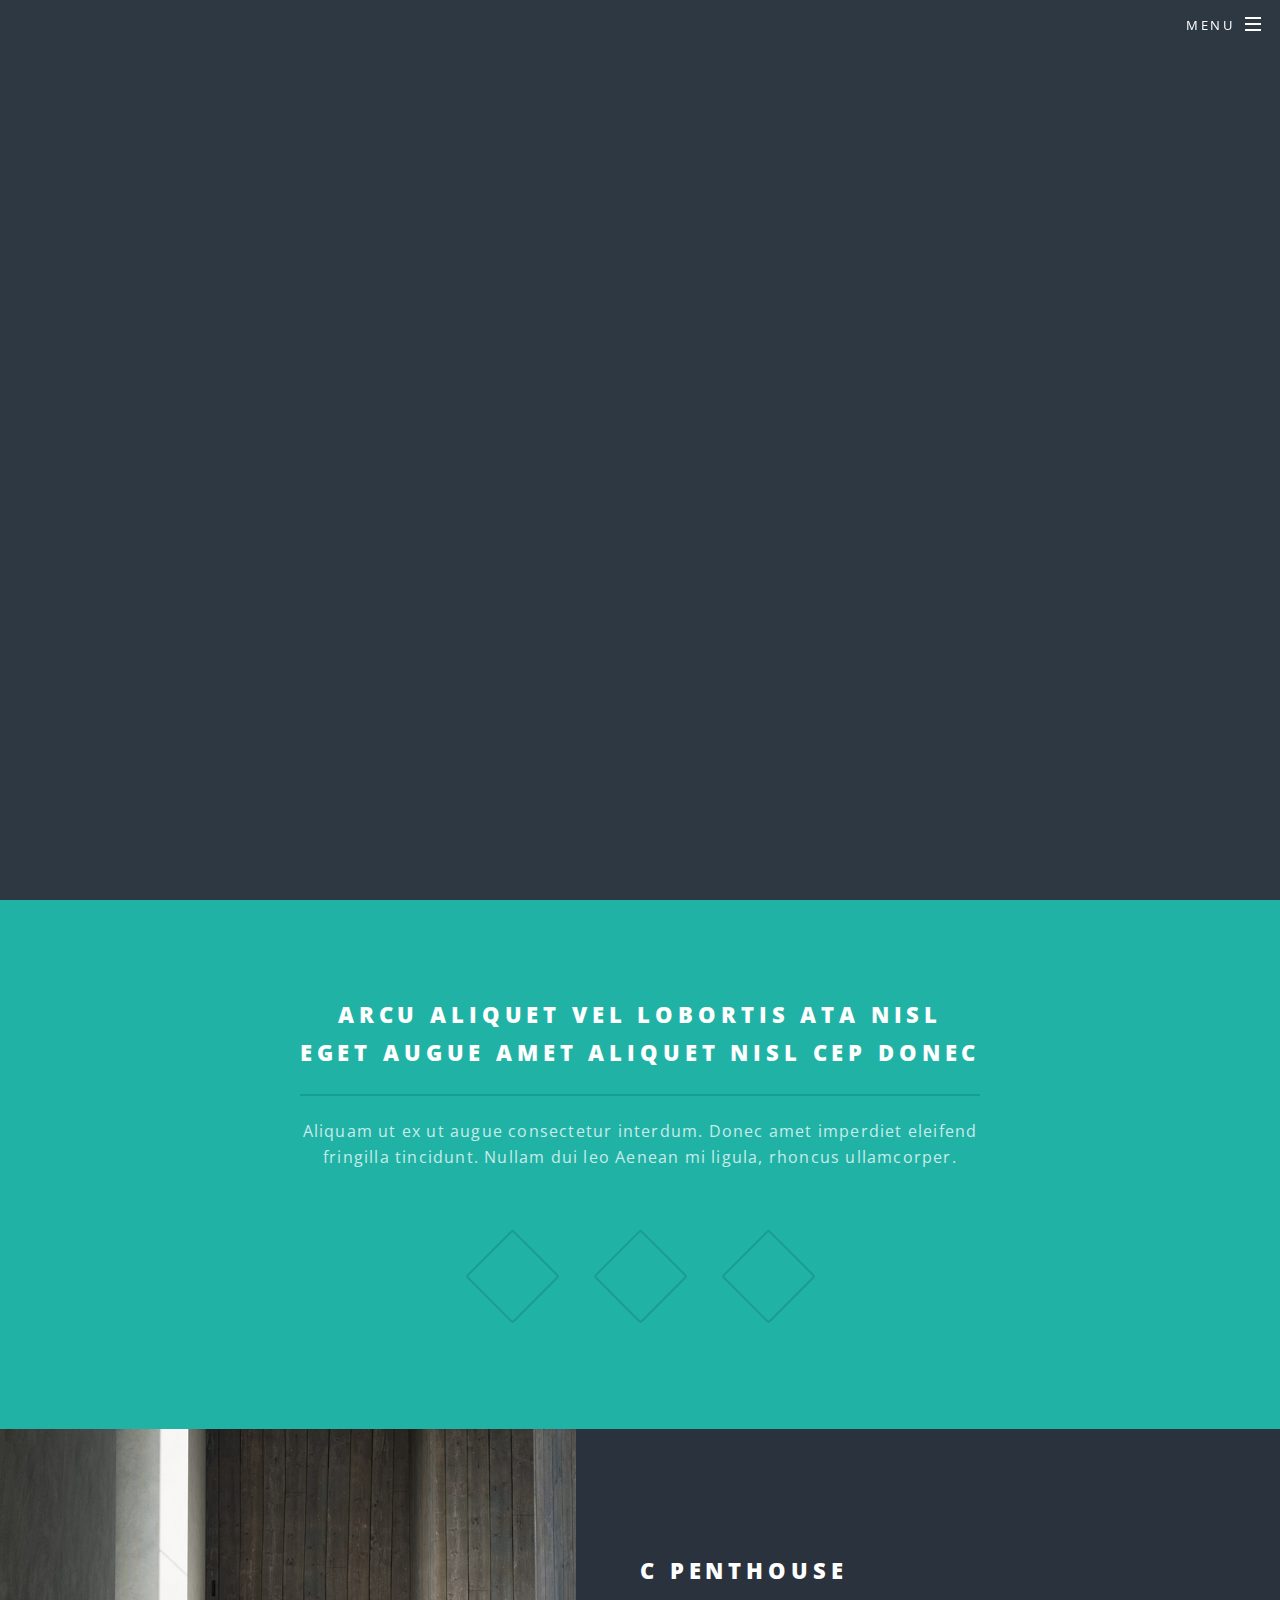
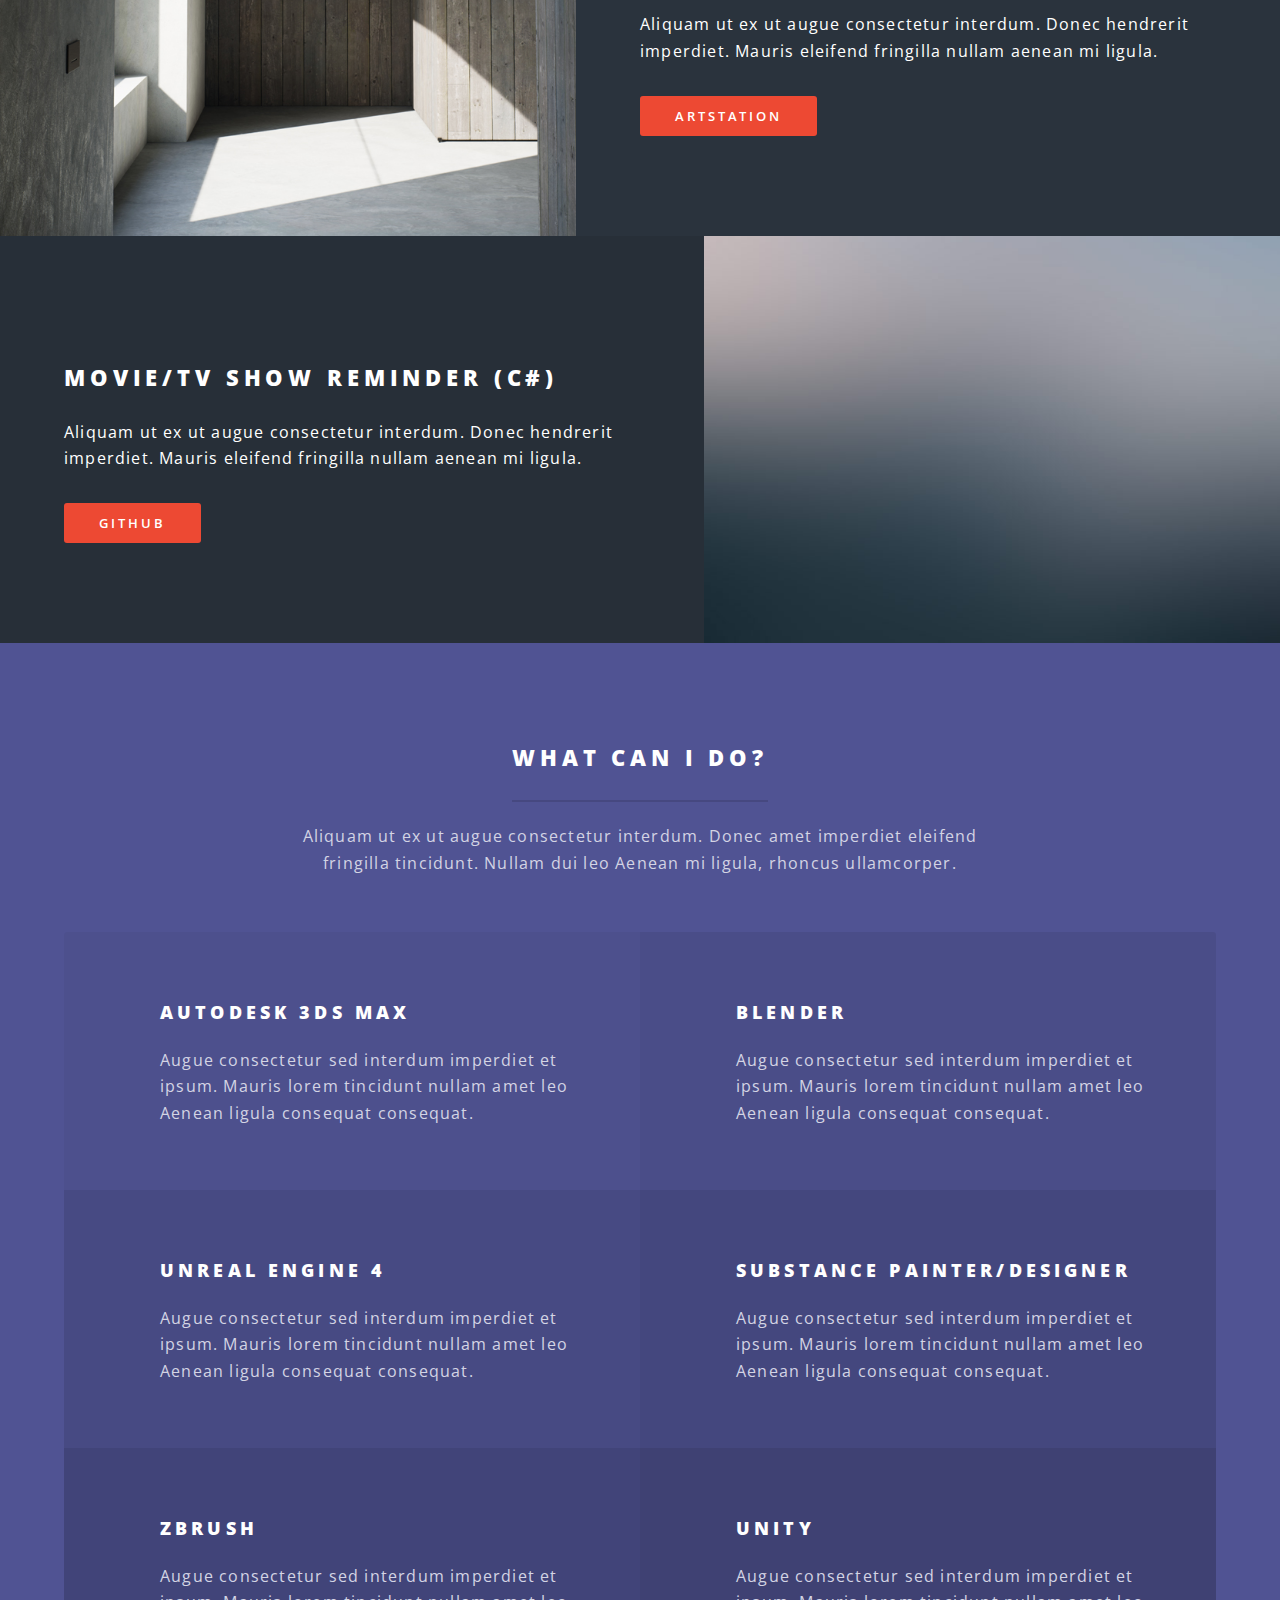
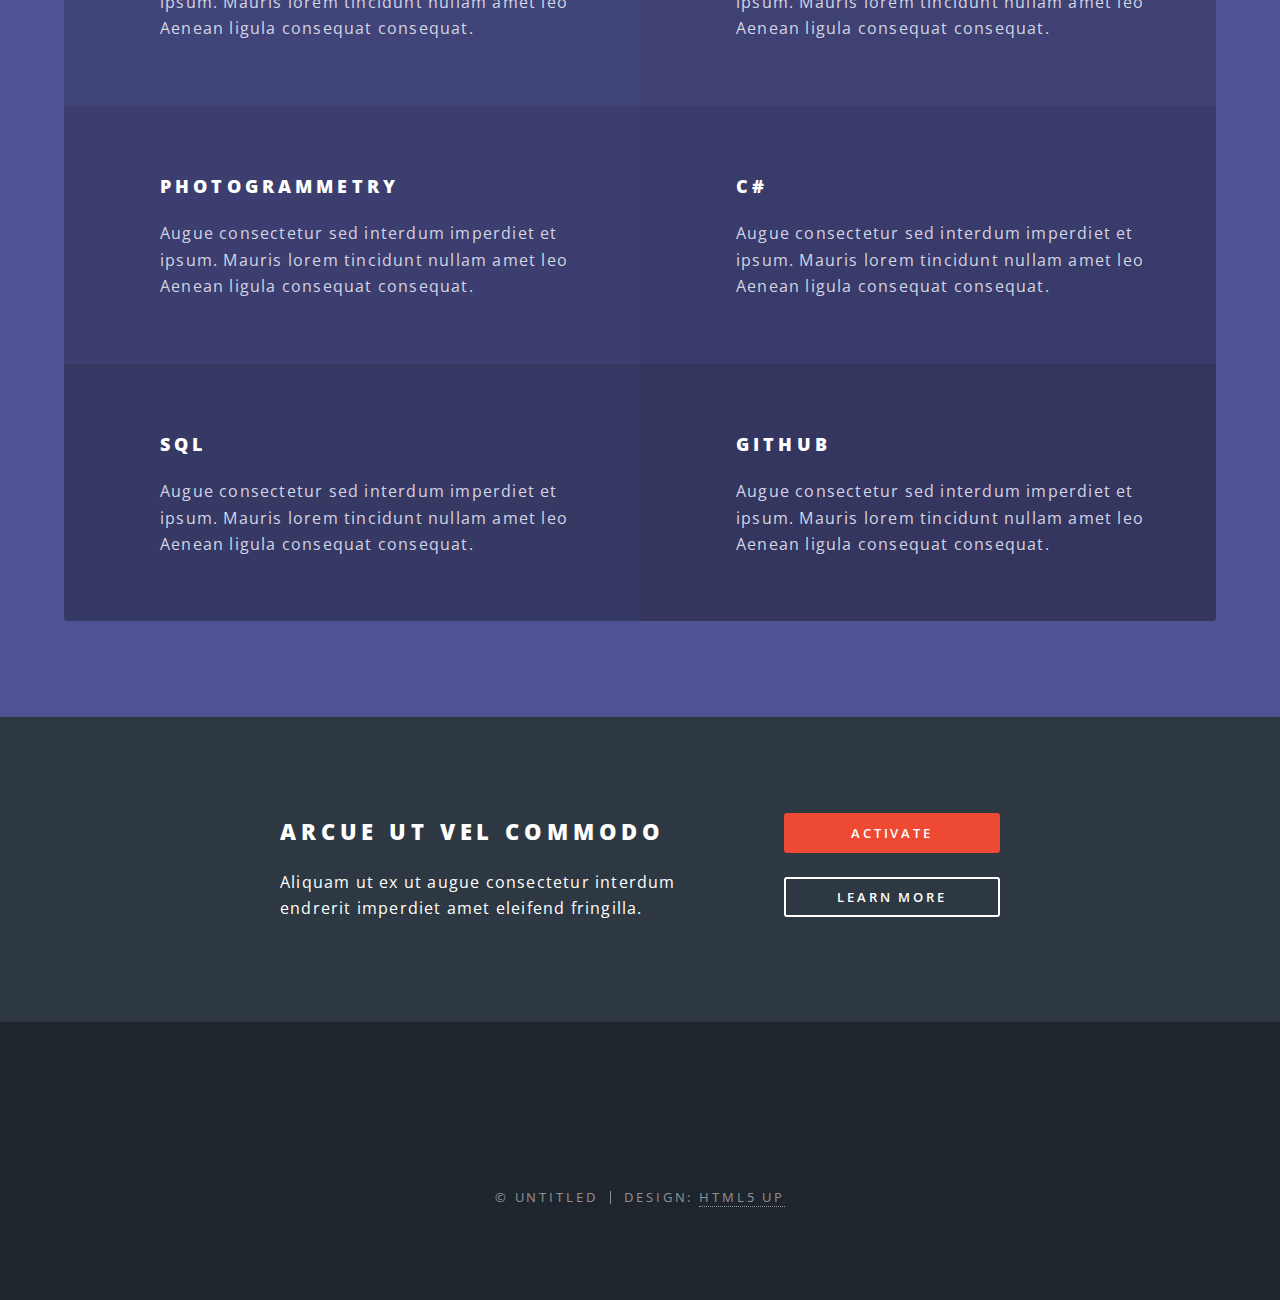
==== commit 61e4a44c: "Settled on the Spectral template" ====
--- a/index.html
+++ b/index.html
@@ -1,6 +1,6 @@
 <!DOCTYPE HTML>
 <!--
-	Story by HTML5 UP
+	Spectral by HTML5 UP
 	html5up.net | @ajlkn
 	Free for personal and commercial use under the CCA 3.0 license (html5up.net/license)
 -->
@@ -12,331 +12,168 @@
 		<link rel="stylesheet" href="assets/css/main.css" />
 		<noscript><link rel="stylesheet" href="assets/css/noscript.css" /></noscript>
 	</head>
-	<body class="is-preload">
+	<body class="landing is-preload">
 
-		<!-- Wrapper -->
-			<div id="wrapper" class="divided">
+		<!-- Page Wrapper -->
+			<div id="page-wrapper">
+
+				<!-- Header -->
+					<header id="header" class="alt">
+						<h1><a href="index.html">Adam Taylor</a></h1>
+						<nav id="nav">
+							<ul>
+								<li class="special">
+									<a href="#menu" class="menuToggle"><span>Menu</span></a>
+									<div id="menu">
+										<ul>
+											<li><a href="index.html">Home</a></li>
+											<li><a href="generic.html">Generic</a></li>
+											<li><a href="elements.html">Elements</a></li>
+											<li><a href="#">Sign Up</a></li>
+											<li><a href="#">Log In</a></li>
+										</ul>
+									</div>
+								</li>
+							</ul>
+						</nav>
+					</header>
+
+				<!-- Banner -->
+					<section id="banner">
+						<div class="inner">
+							<h2>Adam Taylor</h2>
+							<p>3d Environment Artist<br />
+							Aspiring C# Programmer</p>
+							<ul class="actions special">
+								<li><a href="#one" class="button primary">About Me</a></li>
+							</ul>
+						</div>
+						<!-- <a href="#one" class="more scrolly">Learn More</a> -->
+					</section>
 
 				<!-- One -->
-					<section class="banner style1 orient-left content-align-left image-position-right fullscreen onload-image-fade-in onload-content-fade-right">
-						<div class="content">
-							<h1>Adam Taylor</h1>
-							<p class="major">A (modular, highly tweakable) responsive one-page template designed by <a href="https://html5up.net">HTML5 UP</a> and released for free under the <a href="https://html5up.net/license">Creative Commons</a>.</p>
-							<ul class="actions stacked">
-								<li><a href="#first" class="button big wide smooth-scroll-middle">Get Started</a></li>
+					<section id="one" class="wrapper style1 special">
+						<div class="inner">
+							<header class="major">
+								<h2>Arcu aliquet vel lobortis ata nisl<br />
+								eget augue amet aliquet nisl cep donec</h2>
+								<p>Aliquam ut ex ut augue consectetur interdum. Donec amet imperdiet eleifend<br />
+								fringilla tincidunt. Nullam dui leo Aenean mi ligula, rhoncus ullamcorper.</p>
+							</header>
+							<ul class="icons major">
+								<li><span class="icon fa-gem major style1"><span class="label">Lorem</span></span></li>
+								<li><span class="icon fa-heart major style2"><span class="label">Ipsum</span></span></li>
+								<li><span class="icon solid fa-code major style3"><span class="label">Dolor</span></span></li>
 							</ul>
-						</div>
-						<div class="image">
-							<img src="images/banner.jpg" alt="" />
 						</div>
 					</section>
 
 				<!-- Two -->
-					<section class="spotlight style1 orient-right content-align-left image-position-center onscroll-image-fade-in" id="first">
-						<div class="content">
-							<h2>C Penthouse</h2>
-							<p>Lorem ipsum dolor sit amet, consectetur adipiscing elit. Morbi id ante sed ex pharetra lacinia sit amet vel massa. Donec facilisis laoreet nulla eu bibendum. Donec ut ex risus. Fusce lorem lectus, pharetra pretium massa et, hendrerit vestibulum odio lorem ipsum dolor sit amet.</p>
-							<ul class="actions stacked">
-								<li><a href="#" class="button">Learn More</a></li>
+					<section id="two" class="wrapper alt style2">
+						<section class="spotlight">
+							<div class="image"><img src="images/pic01.jpg" alt="" /></div><div class="content">
+								<h2>C Penthouse</h2>
+								<p>Aliquam ut ex ut augue consectetur interdum. Donec hendrerit imperdiet. Mauris eleifend fringilla nullam aenean mi ligula.</p>
+								<a href="#one" class="button primary">ArtStation</a>
+							</div>
+						</section>
+						<section class="spotlight">
+							<div class="image"><img src="images/pic02.jpg" alt="" /></div><div class="content">
+								<h2>Movie/TV Show Reminder (C#)</h2>
+								<p>Aliquam ut ex ut augue consectetur interdum. Donec hendrerit imperdiet. Mauris eleifend fringilla nullam aenean mi ligula.</p>
+								<a href="#one" class="button primary">Github</a>
+							</div>
+						</section>
+						<!--
+						<section class="spotlight">
+							<div class="image"><img src="images/pic03.jpg" alt="" /></div><div class="content">
+								<h2>Augue eleifend aliquet<br />
+								sed condimentum</h2>
+								<p>Aliquam ut ex ut augue consectetur interdum. Donec hendrerit imperdiet. Mauris eleifend fringilla nullam aenean mi ligula.</p>
+							</div>
+						</section>
+						-->
+					</section>
+
+				<!-- Three -->
+					<section id="three" class="wrapper style3 special">
+						<div class="inner">
+							<header class="major">
+								<h2>What can I do?</h2>
+								<p>Aliquam ut ex ut augue consectetur interdum. Donec amet imperdiet eleifend<br />
+								fringilla tincidunt. Nullam dui leo Aenean mi ligula, rhoncus ullamcorper.</p>
+							</header>
+							<ul class="features">
+								<li class="icon fa-paper-plane">
+									<h3>Autodesk 3DS Max</h3>
+									<p>Augue consectetur sed interdum imperdiet et ipsum. Mauris lorem tincidunt nullam amet leo Aenean ligula consequat consequat.</p>
+								</li>
+								<li class="icon solid fa-laptop">
+									<h3>Blender</h3>
+									<p>Augue consectetur sed interdum imperdiet et ipsum. Mauris lorem tincidunt nullam amet leo Aenean ligula consequat consequat.</p>
+								</li>
+								<li class="icon solid fa-code">
+									<h3>Unreal Engine 4</h3>
+									<p>Augue consectetur sed interdum imperdiet et ipsum. Mauris lorem tincidunt nullam amet leo Aenean ligula consequat consequat.</p>
+								</li>
+								<li class="icon solid fa-headphones-alt">
+									<h3>Substance Painter/Designer</h3>
+									<p>Augue consectetur sed interdum imperdiet et ipsum. Mauris lorem tincidunt nullam amet leo Aenean ligula consequat consequat.</p>
+								</li>
+								<li class="icon fa-heart">
+									<h3>ZBrush</h3>
+									<p>Augue consectetur sed interdum imperdiet et ipsum. Mauris lorem tincidunt nullam amet leo Aenean ligula consequat consequat.</p>
+								</li>
+								<li class="icon fa-flag">
+									<h3>Unity</h3>
+									<p>Augue consectetur sed interdum imperdiet et ipsum. Mauris lorem tincidunt nullam amet leo Aenean ligula consequat consequat.</p>
+								</li>
+								<li class="icon fa-flag">
+									<h3>Photogrammetry</h3>
+									<p>Augue consectetur sed interdum imperdiet et ipsum. Mauris lorem tincidunt nullam amet leo Aenean ligula consequat consequat.</p>
+								</li>
+								<li class="icon solid fa-code">
+									<h3>C#</h3>
+									<p>Augue consectetur sed interdum imperdiet et ipsum. Mauris lorem tincidunt nullam amet leo Aenean ligula consequat consequat.</p>
+								</li>
+								<li class="icon solid fa-code">
+									<h3>SQL</h3>
+									<p>Augue consectetur sed interdum imperdiet et ipsum. Mauris lorem tincidunt nullam amet leo Aenean ligula consequat consequat.</p>
+								</li>
+								<li class="icon fa-flag">
+									<h3>Github</h3>
+									<p>Augue consectetur sed interdum imperdiet et ipsum. Mauris lorem tincidunt nullam amet leo Aenean ligula consequat consequat.</p>
+								</li>
 							</ul>
-						</div>
-						<div class="image">
-							<img src="images/spotlight01.jpg" alt="" />
 						</div>
 					</section>
 
-				<!-- Three -->
-					<section class="spotlight style1 orient-left content-align-left image-position-center onscroll-image-fade-in">
-						<div class="content">
-							<h2>Movie/TV Show Release Reminder (C#/SQL)</h2>
-							<p>Lorem ipsum dolor sit amet, consectetur adipiscing elit. Morbi id ante sed ex pharetra lacinia sit amet vel massa. Donec facilisis laoreet nulla eu bibendum. Donec ut ex risus. Fusce lorem lectus, pharetra pretium massa et, hendrerit vestibulum odio lorem ipsum dolor sit amet.</p>
+				<!-- CTA -->
+					<section id="cta" class="wrapper style4">
+						<div class="inner">
+							<header>
+								<h2>Arcue ut vel commodo</h2>
+								<p>Aliquam ut ex ut augue consectetur interdum endrerit imperdiet amet eleifend fringilla.</p>
+							</header>
 							<ul class="actions stacked">
-								<li><a href="#" class="button">Learn More</a></li>
+								<li><a href="#" class="button fit primary">Activate</a></li>
+								<li><a href="#" class="button fit">Learn More</a></li>
 							</ul>
-						</div>
-						<div class="image">
-							<img src="images/spotlight02.jpg" alt="" />
-						</div>
-					</section>
-
-				<!-- Four
-					<section class="spotlight style1 orient-right content-align-left image-position-center onscroll-image-fade-in">
-						<div class="content">
-							<h2>Pharetra etiam nulla</h2>
-							<p>Lorem ipsum dolor sit amet, consectetur adipiscing elit. Morbi id ante sed ex pharetra lacinia sit amet vel massa. Donec facilisis laoreet nulla eu bibendum. Donec ut ex risus. Fusce lorem lectus, pharetra pretium massa et, hendrerit vestibulum odio lorem ipsum dolor sit amet.</p>
-							<ul class="actions stacked">
-								<li><a href="#" class="button">Learn More</a></li>
-							</ul>
-						</div>
-						<div class="image">
-							<img src="images/spotlight03.jpg" alt="" />
-						</div>
-					</section> -->
-
-				<!-- Five -->
-					<section class="wrapper style1 align-center">
-						<div class="inner">
-							<h2>Skills</h2>
-							<p>Lorem ipsum dolor sit amet, consectetur adipiscing elit. Morbi id ante sed ex pharetra lacinia sit amet vel massa. Donec facilisis laoreet nulla eu bibendum. Donec ut ex risus. Fusce lorem lectus, pharetra pretium massa et, hendrerit vestibulum odio lorem ipsum.</p>
-							<div class="items style1 medium onscroll-fade-in">
-								<section>
-									<span class="icon style2 major fa-gem"></span>
-									<h3>Autodesk 3DS Max</h3>
-									<p>Lorem ipsum dolor sit amet, consectetur adipiscing elit. Morbi dui turpis, cursus eget orci amet aliquam congue semper. Etiam eget ultrices risus nec tempor elit.</p>
-								</section>
-								<section>
-									<span class="icon solid style2 major fa-save"></span>
-									<h3>Blender</h3>
-									<p>Lorem ipsum dolor sit amet, consectetur adipiscing elit. Morbi dui turpis, cursus eget orci amet aliquam congue semper. Etiam eget ultrices risus nec tempor elit.</p>
-								</section>
-								<section>
-									<span class="icon solid style2 major fa-chart-bar"></span>
-									<h3>Unreal Engine 4</h3>
-									<p>Lorem ipsum dolor sit amet, consectetur adipiscing elit. Morbi dui turpis, cursus eget orci amet aliquam congue semper. Etiam eget ultrices risus nec tempor elit.</p>
-								</section>
-								<section>
-									<span class="icon solid style2 major fa-wifi"></span>
-									<h3>Adobe Photoshop</h3>
-									<p>Lorem ipsum dolor sit amet, consectetur adipiscing elit. Morbi dui turpis, cursus eget orci amet aliquam congue semper. Etiam eget ultrices risus nec tempor elit.</p>
-								</section>
-								<section>
-									<span class="icon solid style2 major fa-cog"></span>
-									<h3>Substance Painter/Designer</h3>
-									<p>Lorem ipsum dolor sit amet, consectetur adipiscing elit. Morbi dui turpis, cursus eget orci amet aliquam congue semper. Etiam eget ultrices risus nec tempor elit.</p>
-								</section>
-								<section>
-									<span class="icon style2 major fa-paper-plane"></span>
-									<h3>Unity</h3>
-									<p>Lorem ipsum dolor sit amet, consectetur adipiscing elit. Morbi dui turpis, cursus eget orci amet aliquam congue semper. Etiam eget ultrices risus nec tempor elit.</p>
-								</section>
-								<section>
-									<span class="icon solid style2 major fa-desktop"></span>
-									<h3>Marvelous Designer</h3>
-									<p>Lorem ipsum dolor sit amet, consectetur adipiscing elit. Morbi dui turpis, cursus eget orci amet aliquam congue semper. Etiam eget ultrices risus nec tempor elit.</p>
-								</section>
-								<section>
-									<span class="icon solid style2 major fa-sync-alt"></span>
-									<h3>SpeedTree</h3>
-									<p>Lorem ipsum dolor sit amet, consectetur adipiscing elit. Morbi dui turpis, cursus eget orci amet aliquam congue semper. Etiam eget ultrices risus nec tempor elit.</p>
-								</section>
-								<section>
-									<span class="icon solid style2 major fa-hashtag"></span>
-									<h3>Photogrammetry</h3>
-									<p>Lorem ipsum dolor sit amet, consectetur adipiscing elit. Morbi dui turpis, cursus eget orci amet aliquam congue semper. Etiam eget ultrices risus nec tempor elit.</p>
-								</section>
-								<section>
-									<span class="icon solid style2 major fa-code"></span>
-									<h3>C#</h3>
-									<p>Lorem ipsum dolor sit amet, consectetur adipiscing elit. Morbi dui turpis, cursus eget orci amet aliquam congue semper. Etiam eget ultrices risus nec tempor elit.</p>
-								</section>
-								<section>
-									<span class="icon solid style2 major fa-code"></span>
-									<h3>SQL</h3>
-									<p>Lorem ipsum dolor sit amet, consectetur adipiscing elit. Morbi dui turpis, cursus eget orci amet aliquam congue semper. Etiam eget ultrices risus nec tempor elit.</p>
-								</section>
-								<section>
-									<span class="icon solid style2 major fa-code"></span>
-									<h3>Github</h3>
-									<p>Lorem ipsum dolor sit amet, consectetur adipiscing elit. Morbi dui turpis, cursus eget orci amet aliquam congue semper. Etiam eget ultrices risus nec tempor elit.</p>
-								</section>
-							</div>
-						</div>
-					</section>
-
-				<!-- Six -->
-					<section class="wrapper style1 align-center">
-						<div class="inner">
-							<h2>Projects</h2>
-							<p>Lorem ipsum dolor sit amet, consectetur adipiscing elit. Morbi id ante sed ex pharetra lacinia sit amet vel massa. Donec facilisis laoreet nulla eu bibendum. Donec ut ex risus. Fusce lorem lectus, pharetra pretium massa et, hendrerit vestibulum odio lorem ipsum.</p>
-						</div>
-
-						<!-- Gallery -->
-							<div class="gallery style2 medium lightbox onscroll-fade-in">
-								<article>
-									<a href="images/gallery/fulls/01.jpg" class="image">
-										<img src="images/gallery/thumbs/01.jpg" alt="" />
-									</a>
-									<div class="caption">
-										<h3>Ipsum Dolor</h3>
-										<p>Lorem ipsum dolor amet, consectetur magna etiam elit. Etiam sed ultrices.</p>
-										<ul class="actions fixed">
-											<li><span class="button small">Details</span></li>
-										</ul>
-									</div>
-								</article>
-								<article>
-									<a href="images/gallery/fulls/02.jpg" class="image">
-										<img src="images/gallery/thumbs/02.jpg" alt="" />
-									</a>
-									<div class="caption">
-										<h3>Feugiat Lorem</h3>
-										<p>Lorem ipsum dolor amet, consectetur magna etiam elit. Etiam sed ultrices.</p>
-										<ul class="actions fixed">
-											<li><span class="button small">Details</span></li>
-										</ul>
-									</div>
-								</article>
-								<article>
-									<a href="images/gallery/fulls/03.jpg" class="image">
-										<img src="images/gallery/thumbs/03.jpg" alt="" />
-									</a>
-									<div class="caption">
-										<h3>Leartes & Dekogon Challenge</h3>
-										<p>Lorem ipsum dolor amet, consectetur magna etiam elit. Etiam sed ultrices.</p>
-										<ul class="actions fixed">
-											<li><span class="button small">Details</span></li>
-										</ul>
-									</div>
-								</article>
-								<article>
-									<a href="images/gallery/fulls/04.jpg" class="image">
-										<img src="images/gallery/thumbs/04.jpg" alt="" />
-									</a>
-									<div class="caption">
-										<h3>Sed Tempus</h3>
-										<p>Lorem ipsum dolor amet, consectetur magna etiam elit. Etiam sed ultrices.</p>
-										<ul class="actions fixed">
-											<li><span class="button small">Details</span></li>
-										</ul>
-									</div>
-								</article>
-								<article>
-									<a href="images/gallery/fulls/05.jpg" class="image">
-										<img src="images/gallery/thumbs/05.jpg" alt="" />
-									</a>
-									<div class="caption">
-										<h3>Ultrices Magna</h3>
-										<p>Lorem ipsum dolor amet, consectetur magna etiam elit. Etiam sed ultrices.</p>
-										<ul class="actions fixed">
-											<li><span class="button small">Details</span></li>
-										</ul>
-									</div>
-								</article>
-								<article>
-									<a href="images/gallery/fulls/06.jpg" class="image">
-										<img src="images/gallery/thumbs/06.jpg" alt="" />
-									</a>
-									<div class="caption">
-										<h3>Sed Tempus</h3>
-										<p>Lorem ipsum dolor amet, consectetur magna etiam elit. Etiam sed ultrices.</p>
-										<ul class="actions fixed">
-											<li><span class="button small">Details</span></li>
-										</ul>
-									</div>
-								</article>
-								<article>
-									<a href="images/gallery/fulls/07.jpg" class="image">
-										<img src="images/gallery/thumbs/07.jpg" alt="" />
-									</a>
-									<div class="caption">
-										<h3>Ipsum Lorem</h3>
-										<p>Lorem ipsum dolor amet, consectetur magna etiam elit. Etiam sed ultrices.</p>
-										<ul class="actions fixed">
-											<li><span class="button small">Details</span></li>
-										</ul>
-									</div>
-								</article>
-								<article>
-									<a href="images/gallery/fulls/08.jpg" class="image">
-										<img src="images/gallery/thumbs/08.jpg" alt="" />
-									</a>
-									<div class="caption">
-										<h3>Magna Risus</h3>
-										<p>Lorem ipsum dolor amet, consectetur magna etiam elit. Etiam sed ultrices.</p>
-										<ul class="actions fixed">
-											<li><span class="button small">Details</span></li>
-										</ul>
-									</div>
-								</article>
-								<article>
-									<a href="images/gallery/fulls/09.jpg" class="image">
-										<img src="images/gallery/thumbs/09.jpg" alt="" />
-									</a>
-									<div class="caption">
-										<h3>Tempus Dolor</h3>
-										<p>Lorem ipsum dolor amet, consectetur magna etiam elit. Etiam sed ultrices.</p>
-										<ul class="actions fixed">
-											<li><span class="button small">Details</span></li>
-										</ul>
-									</div>
-								</article>
-								<article>
-									<a href="images/gallery/fulls/10.jpg" class="image">
-										<img src="images/gallery/thumbs/10.jpg" alt="" />
-									</a>
-									<div class="caption">
-										<h3>Sed Etiam</h3>
-										<p>Lorem ipsum dolor amet, consectetur magna etiam elit. Etiam sed ultrices.</p>
-										<ul class="actions fixed">
-											<li><span class="button small">Details</span></li>
-										</ul>
-									</div>
-								</article>
-								<article>
-									<a href="images/gallery/fulls/11.jpg" class="image">
-										<img src="images/gallery/thumbs/11.jpg" alt="" />
-									</a>
-									<div class="caption">
-										<h3>Magna Lorem</h3>
-										<p>Lorem ipsum dolor amet, consectetur magna etiam elit. Etiam sed ultrices.</p>
-										<ul class="actions fixed">
-											<li><span class="button small">Details</span></li>
-										</ul>
-									</div>
-								</article>
-								<article>
-									<a href="images/gallery/fulls/12.jpg" class="image">
-										<img src="images/gallery/thumbs/12.jpg" alt="" />
-									</a>
-									<div class="caption">
-										<h3>Ipsum Dolor</h3>
-										<p>Lorem ipsum dolor amet, consectetur magna etiam elit. Etiam sed ultrices.</p>
-										<ul class="actions fixed">
-											<li><span class="button small">Details</span></li>
-										</ul>
-									</div>
-								</article>
-							</div>
-
-					</section>
-				<!-- Seven -->
-					<section class="wrapper style1 align-center">
-						<div class="inner medium">
-							<h2>Get in touch</h2>
-							<form method="post" action="#">
-								<div class="fields">
-									<div class="field half">
-										<label for="name">Name</label>
-										<input type="text" name="name" id="name" value="" />
-									</div>
-									<div class="field half">
-										<label for="email">Email</label>
-										<input type="email" name="email" id="email" value="" />
-									</div>
-									<div class="field">
-										<label for="message">Message</label>
-										<textarea name="message" id="message" rows="6"></textarea>
-									</div>
-								</div>
-								<ul class="actions special">
-									<li><input type="submit" name="submit" id="submit" value="Send Message" /></li>
-								</ul>
-							</form>
-
 						</div>
 					</section>
 
 				<!-- Footer -->
-					<footer class="wrapper style1 align-center">
-						<div class="inner">
-							<ul class="icons">
-								<li><a href="#" class="icon brands style2 fa-linkedin-in"><span class="label">Twitter</span></a></li>
-								<li><a href="#" class="icon brands style2 fa-artstation"><span class="label">Facebook</span></a></li>
-								<li><a href="#" class="icon brands style2 fa-github"><span class="label">Instagram</span></a></li>
-								<li><a href="#" class="icon style2 fa-envelope"><span class="label">Email</span></a></li>
-							</ul>
-							<p>Adam Taylor &copy; Design: <a href="https://html5up.net">HTML5 UP</a>.</p>
-						</div>
+					<footer id="footer">
+						<ul class="icons">
+							<li><a href="#" class="icon brands fa-twitter"><span class="label">Twitter</span></a></li>
+							<li><a href="#" class="icon brands fa-facebook-f"><span class="label">Facebook</span></a></li>
+							<li><a href="#" class="icon brands fa-instagram"><span class="label">Instagram</span></a></li>
+							<li><a href="#" class="icon brands fa-dribbble"><span class="label">Dribbble</span></a></li>
+							<li><a href="#" class="icon solid fa-envelope"><span class="label">Email</span></a></li>
+						</ul>
+						<ul class="copyright">
+							<li>&copy; Untitled</li><li>Design: <a href="http://html5up.net">HTML5 UP</a></li>
+						</ul>
 					</footer>
 
 			</div>
--- a/assets/css/main.css
+++ b/assets/css/main.css
@@ -1,8 +1,8 @@
 @import url(fontawesome-all.min.css);
-@import url("https://fonts.googleapis.com/css?family=Source+Sans+Pro:300,300i,400,400i");
+@import url("https://fonts.googleapis.com/css?family=Open+Sans:400,400italic,600,600italic,800,800italic");
 
 /*
-	Story by HTML5 UP
+	Spectral by HTML5 UP
 	html5up.net | @ajlkn
 	Free for personal and commercial use under the CCA 3.0 license (html5up.net/license)
 */
@@ -78,18 +78,6 @@
 		width: device-width;
 	}
 
-	body {
-		-ms-overflow-style: scrollbar;
-	}
-
-	@media screen and (max-width: 480px) {
-
-		html, body {
-			min-width: 320px;
-		}
-
-	}
-
 	html {
 		box-sizing: border-box;
 	}
@@ -99,7 +87,7 @@
 	}
 
 	body {
-		background: #ffffff;
+		background: #2e3842;
 	}
 
 		body.is-preload *, body.is-preload *:before, body.is-preload *:after {
@@ -113,23 +101,26 @@
 			transition: none !important;
 		}
 
-/* Type */
-
-	html {
-		font-size: 18pt;
+	body, input, select, textarea {
+		color: #fff;
+		font-family: "Open Sans", Helvetica, sans-serif;
+		font-size: 15pt;
+		font-weight: 400;
+		letter-spacing: 0.075em;
+		line-height: 1.65em;
 	}
 
 		@media screen and (max-width: 1680px) {
 
-			html {
-				font-size: 14pt;
+			body, input, select, textarea {
+				font-size: 13pt;
 			}
 
 		}
 
 		@media screen and (max-width: 1280px) {
 
-			html {
+			body, input, select, textarea {
 				font-size: 12pt;
 			}
 
@@ -137,46 +128,30 @@
 
 		@media screen and (max-width: 736px) {
 
-			html {
+			body, input, select, textarea {
 				font-size: 11pt;
-			}
-
-		}
-
-		@media screen and (max-width: 360px) {
-
-			html {
-				font-size: 10pt;
-			}
-
-		}
-
-	body {
-		background-color: #ffffff;
-		color: #000000;
-	}
-
-	body, input, select, textarea {
-		font-family: "Source Sans Pro", Helvetica, sans-serif;
-		font-size: 1rem;
-		font-weight: 300;
-		line-height: 1.65;
-	}
+				letter-spacing: 0.0375em;
+			}
+
+		}
 
 	a {
-		-moz-transition: color 0.2s ease-in-out;
-		-webkit-transition: color 0.2s ease-in-out;
-		-ms-transition: color 0.2s ease-in-out;
-		transition: color 0.2s ease-in-out;
-		text-decoration: underline;
+		-moz-transition: color 0.2s ease, border-bottom-color 0.2s ease;
+		-webkit-transition: color 0.2s ease, border-bottom-color 0.2s ease;
+		-ms-transition: color 0.2s ease, border-bottom-color 0.2s ease;
+		transition: color 0.2s ease, border-bottom-color 0.2s ease;
+		border-bottom: dotted 1px;
+		color: inherit;
+		text-decoration: none;
 	}
 
 		a:hover {
-			text-decoration: none;
+			border-bottom-color: transparent;
 		}
 
 	strong, b {
-		font-weight: 400;
+		color: #fff;
+		font-weight: 600;
 	}
 
 	em, i {
@@ -184,18 +159,16 @@
 	}
 
 	p {
-		margin: 0 0 2rem 0;
-	}
-
-		p.major {
-			font-size: 1.25rem;
-		}
+		margin: 0 0 2em 0;
+	}
 
 	h1, h2, h3, h4, h5, h6 {
-		font-weight: 300;
-		line-height: 1.375;
-		letter-spacing: -0.05em;
-		margin: 0 0 1rem 0;
+		color: #fff;
+		font-weight: 800;
+		letter-spacing: 0.225em;
+		line-height: 1em;
+		margin: 0 0 1em 0;
+		text-transform: uppercase;
 	}
 
 		h1 a, h2 a, h3 a, h4 a, h5 a, h6 a {
@@ -203,80 +176,100 @@
 			text-decoration: none;
 		}
 
-	h1 {
-		font-size: 3.5rem;
-		line-height: 1.2;
-	}
-
 	h2 {
-		font-size: 2.25rem;
-	}
+		font-size: 1.35em;
+		line-height: 1.75em;
+	}
+
+		@media screen and (max-width: 736px) {
+
+			h2 {
+				font-size: 1.1em;
+				line-height: 1.65em;
+			}
+
+		}
 
 	h3 {
-		font-size: 1.5rem;
-	}
+		font-size: 1.15em;
+		line-height: 1.75em;
+	}
+
+		@media screen and (max-width: 736px) {
+
+			h3 {
+				font-size: 1em;
+				line-height: 1.65em;
+			}
+
+		}
 
 	h4 {
-		font-size: 1.1rem;
+		font-size: 1em;
+		line-height: 1.5em;
 	}
 
 	h5 {
-		font-size: 0.9rem;
+		font-size: 0.8em;
+		line-height: 1.5em;
 	}
 
 	h6 {
-		font-size: 0.7rem;
+		font-size: 0.7em;
+		line-height: 1.5em;
 	}
 
 	sub {
-		font-size: 0.8rem;
+		font-size: 0.8em;
 		position: relative;
-		top: 0.5rem;
+		top: 0.5em;
 	}
 
 	sup {
-		font-size: 0.8rem;
+		font-size: 0.8em;
 		position: relative;
-		top: -0.5rem;
-	}
+		top: -0.5em;
+	}
+
+	hr {
+		border: 0;
+		border-bottom: solid 2px #fff;
+		margin: 3em 0;
+	}
+
+		hr.major {
+			margin: 4.5em 0;
+		}
 
 	blockquote {
-		border-left: solid 4px;
+		border-left: solid 4px #fff;
 		font-style: italic;
-		margin: 0 0 2rem 0;
-		padding: 0.5rem 0 0.5rem 2rem;
+		margin: 0 0 2em 0;
+		padding: 0.5em 0 0.5em 2em;
 	}
 
 	code {
-		border-radius: 4px;
+		background: rgba(144, 144, 144, 0.25);
+		border-radius: 3px;
 		font-family: "Courier New", monospace;
 		font-size: 0.9em;
-		margin: 0 0.25rem;
-		padding: 0.25rem 0.325rem;
+		letter-spacing: 0;
+		margin: 0 0.25em;
+		padding: 0.25em 0.65em;
 	}
 
 	pre {
 		-webkit-overflow-scrolling: touch;
 		font-family: "Courier New", monospace;
 		font-size: 0.9em;
-		margin: 0 0 2rem 0;
+		margin: 0 0 2em 0;
 	}
 
 		pre code {
 			display: block;
-			line-height: 1.5;
-			padding: 0.75rem 1rem;
+			line-height: 1.75em;
+			padding: 1em 1.5em;
 			overflow-x: auto;
-		}
-
-	hr {
-		border: 0;
-		border-bottom: solid 1px;
-		margin: 2.5rem 0;
-	}
-
-		hr.major {
-			margin: 3.5rem 0;
 		}
 
 	.align-left {
@@ -289,63 +282,6 @@
 
 	.align-right {
 		text-align: right;
-	}
-
-	@media screen and (max-width: 736px) {
-
-		p.major {
-			font-size: 1.1rem;
-		}
-
-		h1 {
-			font-size: 2.5rem;
-		}
-
-		h2 {
-			font-size: 2rem;
-		}
-
-		h3 {
-			font-size: 1.25rem;
-		}
-
-		h4 {
-			font-size: 1rem;
-		}
-
-	}
-
-	input, select, textarea {
-		color: #000000;
-	}
-
-	a {
-		color: #000000;
-	}
-
-		a:hover {
-			color: #47D3E5;
-		}
-
-	strong, b {
-		color: #000000;
-	}
-
-	h1, h2, h3, h4, h5, h6 {
-		color: #000000;
-	}
-
-	blockquote {
-		border-left-color: rgba(0, 0, 0, 0.2);
-	}
-
-	code {
-		background: rgba(0, 0, 0, 0.05);
-		border-color: rgba(0, 0, 0, 0.2);
-	}
-
-	hr {
-		border-bottom-color: rgba(0, 0, 0, 0.2);
 	}
 
 /* Row */
@@ -491,104 +427,104 @@
 
 		.row.gtr-0 {
 			margin-top: 0;
-			margin-left: 0rem;
+			margin-left: 0em;
 		}
 
 			.row.gtr-0 > * {
-				padding: 0 0 0 0rem;
+				padding: 0 0 0 0em;
 			}
 
 			.row.gtr-0.gtr-uniform {
-				margin-top: 0rem;
+				margin-top: 0em;
 			}
 
 				.row.gtr-0.gtr-uniform > * {
-					padding-top: 0rem;
+					padding-top: 0em;
 				}
 
 		.row.gtr-25 {
 			margin-top: 0;
-			margin-left: -0.5rem;
+			margin-left: -0.375em;
 		}
 
 			.row.gtr-25 > * {
-				padding: 0 0 0 0.5rem;
+				padding: 0 0 0 0.375em;
 			}
 
 			.row.gtr-25.gtr-uniform {
-				margin-top: -0.5rem;
+				margin-top: -0.375em;
 			}
 
 				.row.gtr-25.gtr-uniform > * {
-					padding-top: 0.5rem;
+					padding-top: 0.375em;
 				}
 
 		.row.gtr-50 {
 			margin-top: 0;
-			margin-left: -1rem;
+			margin-left: -0.75em;
 		}
 
 			.row.gtr-50 > * {
-				padding: 0 0 0 1rem;
+				padding: 0 0 0 0.75em;
 			}
 
 			.row.gtr-50.gtr-uniform {
-				margin-top: -1rem;
+				margin-top: -0.75em;
 			}
 
 				.row.gtr-50.gtr-uniform > * {
-					padding-top: 1rem;
+					padding-top: 0.75em;
 				}
 
 		.row {
 			margin-top: 0;
-			margin-left: -2rem;
+			margin-left: -1.5em;
 		}
 
 			.row > * {
-				padding: 0 0 0 2rem;
+				padding: 0 0 0 1.5em;
 			}
 
 			.row.gtr-uniform {
-				margin-top: -2rem;
+				margin-top: -1.5em;
 			}
 
 				.row.gtr-uniform > * {
-					padding-top: 2rem;
+					padding-top: 1.5em;
 				}
 
 		.row.gtr-150 {
 			margin-top: 0;
-			margin-left: -3rem;
+			margin-left: -2.25em;
 		}
 
 			.row.gtr-150 > * {
-				padding: 0 0 0 3rem;
+				padding: 0 0 0 2.25em;
 			}
 
 			.row.gtr-150.gtr-uniform {
-				margin-top: -3rem;
+				margin-top: -2.25em;
 			}
 
 				.row.gtr-150.gtr-uniform > * {
-					padding-top: 3rem;
+					padding-top: 2.25em;
 				}
 
 		.row.gtr-200 {
 			margin-top: 0;
-			margin-left: -4rem;
+			margin-left: -3em;
 		}
 
 			.row.gtr-200 > * {
-				padding: 0 0 0 4rem;
+				padding: 0 0 0 3em;
 			}
 
 			.row.gtr-200.gtr-uniform {
-				margin-top: -4rem;
+				margin-top: -3em;
 			}
 
 				.row.gtr-200.gtr-uniform > * {
-					padding-top: 4rem;
+					padding-top: 3em;
 				}
 
 		@media screen and (max-width: 1680px) {
@@ -734,104 +670,104 @@
 
 				.row.gtr-0 {
 					margin-top: 0;
-					margin-left: 0rem;
+					margin-left: 0em;
 				}
 
 					.row.gtr-0 > * {
-						padding: 0 0 0 0rem;
+						padding: 0 0 0 0em;
 					}
 
 					.row.gtr-0.gtr-uniform {
-						margin-top: 0rem;
+						margin-top: 0em;
 					}
 
 						.row.gtr-0.gtr-uniform > * {
-							padding-top: 0rem;
+							padding-top: 0em;
 						}
 
 				.row.gtr-25 {
 					margin-top: 0;
-					margin-left: -0.5rem;
+					margin-left: -0.375em;
 				}
 
 					.row.gtr-25 > * {
-						padding: 0 0 0 0.5rem;
+						padding: 0 0 0 0.375em;
 					}
 
 					.row.gtr-25.gtr-uniform {
-						margin-top: -0.5rem;
+						margin-top: -0.375em;
 					}
 
 						.row.gtr-25.gtr-uniform > * {
-							padding-top: 0.5rem;
+							padding-top: 0.375em;
 						}
 
 				.row.gtr-50 {
 					margin-top: 0;
-					margin-left: -1rem;
+					margin-left: -0.75em;
 				}
 
 					.row.gtr-50 > * {
-						padding: 0 0 0 1rem;
+						padding: 0 0 0 0.75em;
 					}
 
 					.row.gtr-50.gtr-uniform {
-						margin-top: -1rem;
+						margin-top: -0.75em;
 					}
 
 						.row.gtr-50.gtr-uniform > * {
-							padding-top: 1rem;
+							padding-top: 0.75em;
 						}
 
 				.row {
 					margin-top: 0;
-					margin-left: -2rem;
+					margin-left: -1.5em;
 				}
 
 					.row > * {
-						padding: 0 0 0 2rem;
+						padding: 0 0 0 1.5em;
 					}
 
 					.row.gtr-uniform {
-						margin-top: -2rem;
+						margin-top: -1.5em;
 					}
 
 						.row.gtr-uniform > * {
-							padding-top: 2rem;
+							padding-top: 1.5em;
 						}
 
 				.row.gtr-150 {
 					margin-top: 0;
-					margin-left: -3rem;
+					margin-left: -2.25em;
 				}
 
 					.row.gtr-150 > * {
-						padding: 0 0 0 3rem;
+						padding: 0 0 0 2.25em;
 					}
 
 					.row.gtr-150.gtr-uniform {
-						margin-top: -3rem;
+						margin-top: -2.25em;
 					}
 
 						.row.gtr-150.gtr-uniform > * {
-							padding-top: 3rem;
+							padding-top: 2.25em;
 						}
 
 				.row.gtr-200 {
 					margin-top: 0;
-					margin-left: -4rem;
+					margin-left: -3em;
 				}
 
 					.row.gtr-200 > * {
-						padding: 0 0 0 4rem;
+						padding: 0 0 0 3em;
 					}
 
 					.row.gtr-200.gtr-uniform {
-						margin-top: -4rem;
+						margin-top: -3em;
 					}
 
 						.row.gtr-200.gtr-uniform > * {
-							padding-top: 4rem;
+							padding-top: 3em;
 						}
 
 		}
@@ -979,104 +915,104 @@
 
 				.row.gtr-0 {
 					margin-top: 0;
-					margin-left: 0rem;
+					margin-left: 0em;
 				}
 
 					.row.gtr-0 > * {
-						padding: 0 0 0 0rem;
+						padding: 0 0 0 0em;
 					}
 
 					.row.gtr-0.gtr-uniform {
-						margin-top: 0rem;
+						margin-top: 0em;
 					}
 
 						.row.gtr-0.gtr-uniform > * {
-							padding-top: 0rem;
+							padding-top: 0em;
 						}
 
 				.row.gtr-25 {
 					margin-top: 0;
-					margin-left: -0.5rem;
+					margin-left: -0.375em;
 				}
 
 					.row.gtr-25 > * {
-						padding: 0 0 0 0.5rem;
+						padding: 0 0 0 0.375em;
 					}
 
 					.row.gtr-25.gtr-uniform {
-						margin-top: -0.5rem;
+						margin-top: -0.375em;
 					}
 
 						.row.gtr-25.gtr-uniform > * {
-							padding-top: 0.5rem;
+							padding-top: 0.375em;
 						}
 
 				.row.gtr-50 {
 					margin-top: 0;
-					margin-left: -1rem;
+					margin-left: -0.75em;
 				}
 
 					.row.gtr-50 > * {
-						padding: 0 0 0 1rem;
+						padding: 0 0 0 0.75em;
 					}
 
 					.row.gtr-50.gtr-uniform {
-						margin-top: -1rem;
+						margin-top: -0.75em;
 					}
 
 						.row.gtr-50.gtr-uniform > * {
-							padding-top: 1rem;
+							padding-top: 0.75em;
 						}
 
 				.row {
 					margin-top: 0;
-					margin-left: -2rem;
+					margin-left: -1.5em;
 				}
 
 					.row > * {
-						padding: 0 0 0 2rem;
+						padding: 0 0 0 1.5em;
 					}
 
 					.row.gtr-uniform {
-						margin-top: -2rem;
+						margin-top: -1.5em;
 					}
 
 						.row.gtr-uniform > * {
-							padding-top: 2rem;
+							padding-top: 1.5em;
 						}
 
 				.row.gtr-150 {
 					margin-top: 0;
-					margin-left: -3rem;
+					margin-left: -2.25em;
 				}
 
 					.row.gtr-150 > * {
-						padding: 0 0 0 3rem;
+						padding: 0 0 0 2.25em;
 					}
 
 					.row.gtr-150.gtr-uniform {
-						margin-top: -3rem;
+						margin-top: -2.25em;
 					}
 
 						.row.gtr-150.gtr-uniform > * {
-							padding-top: 3rem;
+							padding-top: 2.25em;
 						}
 
 				.row.gtr-200 {
 					margin-top: 0;
-					margin-left: -4rem;
+					margin-left: -3em;
 				}
 
 					.row.gtr-200 > * {
-						padding: 0 0 0 4rem;
+						padding: 0 0 0 3em;
 					}
 
 					.row.gtr-200.gtr-uniform {
-						margin-top: -4rem;
+						margin-top: -3em;
 					}
 
 						.row.gtr-200.gtr-uniform > * {
-							padding-top: 4rem;
+							padding-top: 3em;
 						}
 
 		}
@@ -1224,104 +1160,104 @@
 
 				.row.gtr-0 {
 					margin-top: 0;
-					margin-left: 0rem;
+					margin-left: 0em;
 				}
 
 					.row.gtr-0 > * {
-						padding: 0 0 0 0rem;
+						padding: 0 0 0 0em;
 					}
 
 					.row.gtr-0.gtr-uniform {
-						margin-top: 0rem;
+						margin-top: 0em;
 					}
 
 						.row.gtr-0.gtr-uniform > * {
-							padding-top: 0rem;
+							padding-top: 0em;
 						}
 
 				.row.gtr-25 {
 					margin-top: 0;
-					margin-left: -0.5rem;
+					margin-left: -0.375em;
 				}
 
 					.row.gtr-25 > * {
-						padding: 0 0 0 0.5rem;
+						padding: 0 0 0 0.375em;
 					}
 
 					.row.gtr-25.gtr-uniform {
-						margin-top: -0.5rem;
+						margin-top: -0.375em;
 					}
 
 						.row.gtr-25.gtr-uniform > * {
-							padding-top: 0.5rem;
+							padding-top: 0.375em;
 						}
 
 				.row.gtr-50 {
 					margin-top: 0;
-					margin-left: -1rem;
+					margin-left: -0.75em;
 				}
 
 					.row.gtr-50 > * {
-						padding: 0 0 0 1rem;
+						padding: 0 0 0 0.75em;
 					}
 
 					.row.gtr-50.gtr-uniform {
-						margin-top: -1rem;
+						margin-top: -0.75em;
 					}
 
 						.row.gtr-50.gtr-uniform > * {
-							padding-top: 1rem;
+							padding-top: 0.75em;
 						}
 
 				.row {
 					margin-top: 0;
-					margin-left: -2rem;
+					margin-left: -1.5em;
 				}
 
 					.row > * {
-						padding: 0 0 0 2rem;
+						padding: 0 0 0 1.5em;
 					}
 
 					.row.gtr-uniform {
-						margin-top: -2rem;
+						margin-top: -1.5em;
 					}
 
 						.row.gtr-uniform > * {
-							padding-top: 2rem;
+							padding-top: 1.5em;
 						}
 
 				.row.gtr-150 {
 					margin-top: 0;
-					margin-left: -3rem;
+					margin-left: -2.25em;
 				}
 
 					.row.gtr-150 > * {
-						padding: 0 0 0 3rem;
+						padding: 0 0 0 2.25em;
 					}
 
 					.row.gtr-150.gtr-uniform {
-						margin-top: -3rem;
+						margin-top: -2.25em;
 					}
 
 						.row.gtr-150.gtr-uniform > * {
-							padding-top: 3rem;
+							padding-top: 2.25em;
 						}
 
 				.row.gtr-200 {
 					margin-top: 0;
-					margin-left: -4rem;
+					margin-left: -3em;
 				}
 
 					.row.gtr-200 > * {
-						padding: 0 0 0 4rem;
+						padding: 0 0 0 3em;
 					}
 
 					.row.gtr-200.gtr-uniform {
-						margin-top: -4rem;
+						margin-top: -3em;
 					}
 
 						.row.gtr-200.gtr-uniform > * {
-							padding-top: 4rem;
+							padding-top: 3em;
 						}
 
 		}
@@ -1469,104 +1405,104 @@
 
 				.row.gtr-0 {
 					margin-top: 0;
-					margin-left: 0rem;
+					margin-left: 0em;
 				}
 
 					.row.gtr-0 > * {
-						padding: 0 0 0 0rem;
+						padding: 0 0 0 0em;
 					}
 
 					.row.gtr-0.gtr-uniform {
-						margin-top: 0rem;
+						margin-top: 0em;
 					}
 
 						.row.gtr-0.gtr-uniform > * {
-							padding-top: 0rem;
+							padding-top: 0em;
 						}
 
 				.row.gtr-25 {
 					margin-top: 0;
-					margin-left: -0.5rem;
+					margin-left: -0.375em;
 				}
 
 					.row.gtr-25 > * {
-						padding: 0 0 0 0.5rem;
+						padding: 0 0 0 0.375em;
 					}
 
 					.row.gtr-25.gtr-uniform {
-						margin-top: -0.5rem;
+						margin-top: -0.375em;
 					}
 
 						.row.gtr-25.gtr-uniform > * {
-							padding-top: 0.5rem;
+							padding-top: 0.375em;
 						}
 
 				.row.gtr-50 {
 					margin-top: 0;
-					margin-left: -1rem;
+					margin-left: -0.75em;
 				}
 
 					.row.gtr-50 > * {
-						padding: 0 0 0 1rem;
+						padding: 0 0 0 0.75em;
 					}
 
 					.row.gtr-50.gtr-uniform {
-						margin-top: -1rem;
+						margin-top: -0.75em;
 					}
 
 						.row.gtr-50.gtr-uniform > * {
-							padding-top: 1rem;
+							padding-top: 0.75em;
 						}
 
 				.row {
 					margin-top: 0;
-					margin-left: -2rem;
+					margin-left: -1.5em;
 				}
 
 					.row > * {
-						padding: 0 0 0 2rem;
+						padding: 0 0 0 1.5em;
 					}
 
 					.row.gtr-uniform {
-						margin-top: -2rem;
+						margin-top: -1.5em;
 					}
 
 						.row.gtr-uniform > * {
-							padding-top: 2rem;
+							padding-top: 1.5em;
 						}
 
 				.row.gtr-150 {
 					margin-top: 0;
-					margin-left: -3rem;
+					margin-left: -2.25em;
 				}
 
 					.row.gtr-150 > * {
-						padding: 0 0 0 3rem;
+						padding: 0 0 0 2.25em;
 					}
 
 					.row.gtr-150.gtr-uniform {
-						margin-top: -3rem;
+						margin-top: -2.25em;
 					}
 
 						.row.gtr-150.gtr-uniform > * {
-							padding-top: 3rem;
+							padding-top: 2.25em;
 						}
 
 				.row.gtr-200 {
 					margin-top: 0;
-					margin-left: -4rem;
+					margin-left: -3em;
 				}
 
 					.row.gtr-200 > * {
-						padding: 0 0 0 4rem;
+						padding: 0 0 0 3em;
 					}
 
 					.row.gtr-200.gtr-uniform {
-						margin-top: -4rem;
+						margin-top: -3em;
 					}
 
 						.row.gtr-200.gtr-uniform > * {
-							padding-top: 4rem;
+							padding-top: 3em;
 						}
 
 		}
@@ -1714,629 +1650,198 @@
 
 				.row.gtr-0 {
 					margin-top: 0;
-					margin-left: 0rem;
+					margin-left: 0em;
 				}
 
 					.row.gtr-0 > * {
-						padding: 0 0 0 0rem;
+						padding: 0 0 0 0em;
 					}
 
 					.row.gtr-0.gtr-uniform {
-						margin-top: 0rem;
+						margin-top: 0em;
 					}
 
 						.row.gtr-0.gtr-uniform > * {
-							padding-top: 0rem;
+							padding-top: 0em;
 						}
 
 				.row.gtr-25 {
 					margin-top: 0;
-					margin-left: -0.5rem;
+					margin-left: -0.375em;
 				}
 
 					.row.gtr-25 > * {
-						padding: 0 0 0 0.5rem;
+						padding: 0 0 0 0.375em;
 					}
 
 					.row.gtr-25.gtr-uniform {
-						margin-top: -0.5rem;
+						margin-top: -0.375em;
 					}
 
 						.row.gtr-25.gtr-uniform > * {
-							padding-top: 0.5rem;
+							padding-top: 0.375em;
 						}
 
 				.row.gtr-50 {
 					margin-top: 0;
-					margin-left: -1rem;
+					margin-left: -0.75em;
 				}
 
 					.row.gtr-50 > * {
-						padding: 0 0 0 1rem;
+						padding: 0 0 0 0.75em;
 					}
 
 					.row.gtr-50.gtr-uniform {
-						margin-top: -1rem;
+						margin-top: -0.75em;
 					}
 
 						.row.gtr-50.gtr-uniform > * {
-							padding-top: 1rem;
+							padding-top: 0.75em;
 						}
 
 				.row {
 					margin-top: 0;
-					margin-left: -2rem;
+					margin-left: -1.5em;
 				}
 
 					.row > * {
-						padding: 0 0 0 2rem;
+						padding: 0 0 0 1.5em;
 					}
 
 					.row.gtr-uniform {
-						margin-top: -2rem;
+						margin-top: -1.5em;
 					}
 
 						.row.gtr-uniform > * {
-							padding-top: 2rem;
+							padding-top: 1.5em;
 						}
 
 				.row.gtr-150 {
 					margin-top: 0;
-					margin-left: -3rem;
+					margin-left: -2.25em;
 				}
 
 					.row.gtr-150 > * {
-						padding: 0 0 0 3rem;
+						padding: 0 0 0 2.25em;
 					}
 
 					.row.gtr-150.gtr-uniform {
-						margin-top: -3rem;
+						margin-top: -2.25em;
 					}
 
 						.row.gtr-150.gtr-uniform > * {
-							padding-top: 3rem;
+							padding-top: 2.25em;
 						}
 
 				.row.gtr-200 {
 					margin-top: 0;
-					margin-left: -4rem;
+					margin-left: -3em;
 				}
 
 					.row.gtr-200 > * {
-						padding: 0 0 0 4rem;
+						padding: 0 0 0 3em;
 					}
 
 					.row.gtr-200.gtr-uniform {
-						margin-top: -4rem;
+						margin-top: -3em;
 					}
 
 						.row.gtr-200.gtr-uniform > * {
-							padding-top: 4rem;
+							padding-top: 3em;
 						}
 
 		}
 
-		@media screen and (max-width: 360px) {
-
-			.row {
-				display: flex;
-				flex-wrap: wrap;
-				box-sizing: border-box;
-				align-items: stretch;
-			}
-
-				.row > * {
-					box-sizing: border-box;
-				}
-
-				.row.gtr-uniform > * > :last-child {
-					margin-bottom: 0;
-				}
-
-				.row.aln-left {
-					justify-content: flex-start;
-				}
-
-				.row.aln-center {
-					justify-content: center;
-				}
-
-				.row.aln-right {
-					justify-content: flex-end;
-				}
-
-				.row.aln-top {
-					align-items: flex-start;
-				}
-
-				.row.aln-middle {
-					align-items: center;
-				}
-
-				.row.aln-bottom {
-					align-items: flex-end;
-				}
-
-				.row > .imp-xxsmall {
-					order: -1;
-				}
-
-				.row > .col-1-xxsmall {
-					width: 8.33333%;
-				}
-
-				.row > .off-1-xxsmall {
-					margin-left: 8.33333%;
-				}
-
-				.row > .col-2-xxsmall {
-					width: 16.66667%;
-				}
-
-				.row > .off-2-xxsmall {
-					margin-left: 16.66667%;
-				}
-
-				.row > .col-3-xxsmall {
-					width: 25%;
-				}
-
-				.row > .off-3-xxsmall {
-					margin-left: 25%;
-				}
-
-				.row > .col-4-xxsmall {
-					width: 33.33333%;
-				}
-
-				.row > .off-4-xxsmall {
-					margin-left: 33.33333%;
-				}
-
-				.row > .col-5-xxsmall {
-					width: 41.66667%;
-				}
-
-				.row > .off-5-xxsmall {
-					margin-left: 41.66667%;
-				}
-
-				.row > .col-6-xxsmall {
-					width: 50%;
-				}
-
-				.row > .off-6-xxsmall {
-					margin-left: 50%;
-				}
-
-				.row > .col-7-xxsmall {
-					width: 58.33333%;
-				}
-
-				.row > .off-7-xxsmall {
-					margin-left: 58.33333%;
-				}
-
-				.row > .col-8-xxsmall {
-					width: 66.66667%;
-				}
-
-				.row > .off-8-xxsmall {
-					margin-left: 66.66667%;
-				}
-
-				.row > .col-9-xxsmall {
-					width: 75%;
-				}
-
-				.row > .off-9-xxsmall {
-					margin-left: 75%;
-				}
-
-				.row > .col-10-xxsmall {
-					width: 83.33333%;
-				}
-
-				.row > .off-10-xxsmall {
-					margin-left: 83.33333%;
-				}
-
-				.row > .col-11-xxsmall {
-					width: 91.66667%;
-				}
-
-				.row > .off-11-xxsmall {
-					margin-left: 91.66667%;
-				}
-
-				.row > .col-12-xxsmall {
-					width: 100%;
-				}
-
-				.row > .off-12-xxsmall {
-					margin-left: 100%;
-				}
-
-				.row.gtr-0 {
-					margin-top: 0;
-					margin-left: 0rem;
-				}
-
-					.row.gtr-0 > * {
-						padding: 0 0 0 0rem;
-					}
-
-					.row.gtr-0.gtr-uniform {
-						margin-top: 0rem;
-					}
-
-						.row.gtr-0.gtr-uniform > * {
-							padding-top: 0rem;
-						}
-
-				.row.gtr-25 {
-					margin-top: 0;
-					margin-left: -0.5rem;
-				}
-
-					.row.gtr-25 > * {
-						padding: 0 0 0 0.5rem;
-					}
-
-					.row.gtr-25.gtr-uniform {
-						margin-top: -0.5rem;
-					}
-
-						.row.gtr-25.gtr-uniform > * {
-							padding-top: 0.5rem;
-						}
-
-				.row.gtr-50 {
-					margin-top: 0;
-					margin-left: -1rem;
-				}
-
-					.row.gtr-50 > * {
-						padding: 0 0 0 1rem;
-					}
-
-					.row.gtr-50.gtr-uniform {
-						margin-top: -1rem;
-					}
-
-						.row.gtr-50.gtr-uniform > * {
-							padding-top: 1rem;
-						}
-
-				.row {
-					margin-top: 0;
-					margin-left: -2rem;
-				}
-
-					.row > * {
-						padding: 0 0 0 2rem;
-					}
-
-					.row.gtr-uniform {
-						margin-top: -2rem;
-					}
-
-						.row.gtr-uniform > * {
-							padding-top: 2rem;
-						}
-
-				.row.gtr-150 {
-					margin-top: 0;
-					margin-left: -3rem;
-				}
-
-					.row.gtr-150 > * {
-						padding: 0 0 0 3rem;
-					}
-
-					.row.gtr-150.gtr-uniform {
-						margin-top: -3rem;
-					}
-
-						.row.gtr-150.gtr-uniform > * {
-							padding-top: 3rem;
-						}
-
-				.row.gtr-200 {
-					margin-top: 0;
-					margin-left: -4rem;
-				}
-
-					.row.gtr-200 > * {
-						padding: 0 0 0 4rem;
-					}
-
-					.row.gtr-200.gtr-uniform {
-						margin-top: -4rem;
-					}
-
-						.row.gtr-200.gtr-uniform > * {
-							padding-top: 4rem;
-						}
-
-		}
-
-/* Box */
-
-	.box {
-		border-radius: 4px;
-		border: solid 1px;
-		margin-bottom: 2rem;
-		padding: 1.5rem;
-	}
-
-		.box > :last-child,
-		.box > :last-child > :last-child,
-		.box > :last-child > :last-child > :last-child {
-			margin-bottom: 0;
-		}
-
-		.box.alt {
-			border: 0;
-			border-radius: 0;
-			padding: 0;
-		}
-
-	.box {
-		border-color: rgba(0, 0, 0, 0.2);
-	}
-
-/* Button */
-
-	input[type="submit"],
-	input[type="reset"],
-	input[type="button"],
-	button,
-	.button {
-		-moz-appearance: none;
-		-webkit-appearance: none;
-		-ms-appearance: none;
-		appearance: none;
-		-moz-transition: background-color 0.2s ease-in-out, box-shadow 0.2s ease-in-out, color 0.2s ease-in-out;
-		-webkit-transition: background-color 0.2s ease-in-out, box-shadow 0.2s ease-in-out, color 0.2s ease-in-out;
-		-ms-transition: background-color 0.2s ease-in-out, box-shadow 0.2s ease-in-out, color 0.2s ease-in-out;
-		transition: background-color 0.2s ease-in-out, box-shadow 0.2s ease-in-out, color 0.2s ease-in-out;
-		border: 0;
-		cursor: pointer;
-		display: inline-block;
-		font-weight: 400;
-		letter-spacing: 0.125em;
+/* Section/Article */
+
+	section.special, article.special {
 		text-align: center;
-		text-decoration: none;
-		text-transform: uppercase;
-		white-space: nowrap;
-		font-size: 0.75rem;
-		max-width: 20rem;
-		height: 3.75em;
-		line-height: 3.75em;
-		border-radius: 3.75em;
-		padding: 0 2.5em;
-		text-overflow: ellipsis;
-		overflow: hidden;
-	}
-
-		input[type="submit"].icon:before,
-		input[type="reset"].icon:before,
-		input[type="button"].icon:before,
-		button.icon:before,
-		.button.icon:before {
-			margin-right: 0.5rem;
-		}
-
-		input[type="submit"].fit,
-		input[type="reset"].fit,
-		input[type="button"].fit,
-		button.fit,
-		.button.fit {
-			width: 100%;
-		}
-
-		input[type="submit"].small,
-		input[type="reset"].small,
-		input[type="button"].small,
-		button.small,
-		.button.small {
-			font-size: 0.6rem;
-			height: 3.325em;
-			line-height: 3.325em;
-			border-radius: 3.325em;
-			padding: 0 2em;
-		}
-
-		input[type="submit"].large,
-		input[type="reset"].large,
-		input[type="button"].large,
-		button.large,
-		.button.large {
-			font-size: 0.8rem;
-			height: 4em;
-			line-height: 4em;
-			border-radius: 4em;
-			padding: 0 3em;
-		}
-
-		input[type="submit"].wide,
-		input[type="reset"].wide,
-		input[type="button"].wide,
-		button.wide,
-		.button.wide {
-			min-width: 14em;
-		}
-
-		input[type="submit"].disabled, input[type="submit"]:disabled,
-		input[type="reset"].disabled,
-		input[type="reset"]:disabled,
-		input[type="button"].disabled,
-		input[type="button"]:disabled,
-		button.disabled,
-		button:disabled,
-		.button.disabled,
-		.button:disabled {
-			pointer-events: none;
-			opacity: 0.25;
-		}
-
-	input[type="submit"],
-	input[type="reset"],
-	input[type="button"],
-	button,
-	.button {
-		background-color: transparent;
-		box-shadow: inset 0 0 0 1px rgba(0, 0, 0, 0.2);
-		color: #000000 !important;
-	}
-
-		input[type="submit"]:hover,
-		input[type="reset"]:hover,
-		input[type="button"]:hover,
-		button:hover,
-		.button:hover {
-			box-shadow: inset 0 0 0 1px #47D3E5;
-			color: #47D3E5 !important;
-		}
-
-		input[type="submit"]:active,
-		input[type="reset"]:active,
-		input[type="button"]:active,
-		button:active,
-		.button:active {
-			background-color: rgba(71, 211, 229, 0.2);
-			box-shadow: inset 0 0 0 1px #47D3E5;
-			color: #47D3E5 !important;
-		}
-
-		input[type="submit"].primary,
-		input[type="reset"].primary,
-		input[type="button"].primary,
-		button.primary,
-		.button.primary {
-			background-color: #000000;
-			box-shadow: none;
-			color: #ffffff !important;
-		}
-
-			input[type="submit"].primary:hover,
-			input[type="reset"].primary:hover,
-			input[type="button"].primary:hover,
-			button.primary:hover,
-			.button.primary:hover {
-				background-color: #47D3E5;
-			}
-
-			input[type="submit"].primary:active,
-			input[type="reset"].primary:active,
-			input[type="button"].primary:active,
-			button.primary:active,
-			.button.primary:active {
-				background-color: #1ebdd1;
-			}
+	}
+
+	header p {
+		color: rgba(255, 255, 255, 0.5);
+		position: relative;
+		top: -0.25em;
+	}
+
+	header h3 + p {
+		font-size: 1.1em;
+	}
+
+	header h4 + p,
+	header h5 + p,
+	header h6 + p {
+		font-size: 0.9em;
+	}
+
+	header.major {
+		margin: 0 0 3.5em 0;
+	}
+
+		header.major h2, header.major h3, header.major h4, header.major h5, header.major h6 {
+			border-bottom: solid 2px #fff;
+			display: inline-block;
+			padding-bottom: 1em;
+			position: relative;
+		}
+
+			header.major h2:after, header.major h3:after, header.major h4:after, header.major h5:after, header.major h6:after {
+				content: '';
+				display: block;
+				height: 1px;
+			}
+
+		header.major p {
+			color: #fff;
+			top: 0;
+		}
+
+		@media screen and (max-width: 736px) {
+
+			header.major {
+				margin: 0 0 2em 0;
+			}
+
+		}
+
+	@media screen and (max-width: 980px) {
+
+		header br {
+			display: none;
+		}
+
+	}
 
 /* Form */
 
 	form {
-		margin: 0 0 2rem 0;
-	}
-
-		form > :last-child {
-			margin-bottom: 0;
-		}
-
-		form > .fields {
-			display: -moz-flex;
-			display: -webkit-flex;
-			display: -ms-flex;
-			display: flex;
-			-moz-flex-wrap: wrap;
-			-webkit-flex-wrap: wrap;
-			-ms-flex-wrap: wrap;
-			flex-wrap: wrap;
-			width: calc(100% + 3rem);
-			margin: -1.5rem 0 2rem -1.5rem;
-		}
-
-			form > .fields > .field {
-				-moz-flex-grow: 0;
-				-webkit-flex-grow: 0;
-				-ms-flex-grow: 0;
-				flex-grow: 0;
-				-moz-flex-shrink: 0;
-				-webkit-flex-shrink: 0;
-				-ms-flex-shrink: 0;
-				flex-shrink: 0;
-				padding: 1.5rem 0 0 1.5rem;
-				width: calc(100% - 1.5rem);
-			}
-
-				form > .fields > .field.half {
-					width: calc(50% - 0.75rem);
-				}
-
-				form > .fields > .field.third {
-					width: calc(100%/3 - 0.5rem);
-				}
-
-				form > .fields > .field.quarter {
-					width: calc(25% - 0.375rem);
-				}
-
-		@media screen and (max-width: 480px) {
-
-			form > .fields {
-				width: calc(100% + 3rem);
-				margin: -1.5rem 0 2rem -1.5rem;
-			}
-
-				form > .fields > .field {
-					padding: 1.5rem 0 0 1.5rem;
-					width: calc(100% - 1.5rem);
-				}
-
-					form > .fields > .field.half {
-						width: calc(100% - 1.5rem);
-					}
-
-					form > .fields > .field.third {
-						width: calc(100% - 1.5rem);
-					}
-
-					form > .fields > .field.quarter {
-						width: calc(100% - 1.5rem);
-					}
-
-		}
+		margin: 0 0 2em 0;
+	}
 
 	label {
+		color: #fff;
 		display: block;
-		font-size: 0.9rem;
-		font-weight: 400;
-		margin: 0 0 1rem 0;
+		font-size: 0.9em;
+		font-weight: 600;
+		margin: 0 0 1em 0;
 	}
 
 	input[type="text"],
 	input[type="password"],
 	input[type="email"],
-	input[type="tel"],
-	input[type="search"],
-	input[type="url"],
 	select,
 	textarea {
 		-moz-appearance: none;
 		-webkit-appearance: none;
 		-ms-appearance: none;
 		appearance: none;
-		background-color: transparent;
-		border-radius: 4px;
+		background-color: rgba(144, 144, 144, 0.25);
+		border-radius: 3px;
 		border: none;
-		border: solid 1px;
 		color: inherit;
 		display: block;
 		outline: 0;
-		padding: 0 0.825rem;
+		padding: 0 1em;
 		text-decoration: none;
 		width: 100%;
 	}
@@ -2344,20 +1849,25 @@
 		input[type="text"]:invalid,
 		input[type="password"]:invalid,
 		input[type="email"]:invalid,
-		input[type="tel"]:invalid,
-		input[type="search"]:invalid,
-		input[type="url"]:invalid,
 		select:invalid,
 		textarea:invalid {
 			box-shadow: none;
 		}
 
+		input[type="text"]:focus,
+		input[type="password"]:focus,
+		input[type="email"]:focus,
+		select:focus,
+		textarea:focus {
+			box-shadow: 0 0 0 2px #21b2a6;
+		}
+
 	select {
-		background-size: 1.25rem;
+		background-size: 1.25em;
 		background-repeat: no-repeat;
-		background-position: calc(100% - 1rem) center;
-		height: 2.75rem;
-		padding-right: 2.75rem;
+		background-position: calc(100% - 1em) center;
+		height: 2.75em;
+		padding-right: 2.75em;
 		text-overflow: ellipsis;
 	}
 
@@ -2372,15 +1882,12 @@
 	input[type="text"],
 	input[type="password"],
 	input[type="email"],
-	input[type="tel"],
-	input[type="search"],
-	input[type="url"],
 	select {
-		height: 2.75rem;
+		height: 2.75em;
 	}
 
 	textarea {
-		padding: 0.75rem 1rem;
+		padding: 0.75em 1em;
 	}
 
 	input[type="checkbox"],
@@ -2391,27 +1898,23 @@
 		appearance: none;
 		display: block;
 		float: left;
-		margin-right: -2rem;
+		margin-right: -2em;
 		opacity: 0;
-		width: 1rem;
+		width: 1em;
 		z-index: -1;
 	}
 
 		input[type="checkbox"] + label,
 		input[type="radio"] + label {
 			text-decoration: none;
-			-moz-user-select: none;
-			-webkit-user-select: none;
-			-ms-user-select: none;
-			user-select: none;
+			color: #fff;
 			cursor: pointer;
 			display: inline-block;
-			font-size: 1rem;
-			font-weight: 300;
-			padding-left: 2.4rem;
-			padding-right: 0.75rem;
+			font-size: 1em;
+			font-weight: 400;
+			padding-left: 2.4em;
+			padding-right: 0.75em;
 			position: relative;
-			margin-bottom: 0;
 		}
 
 			input[type="checkbox"] + label:before,
@@ -2430,27 +1933,34 @@
 
 			input[type="checkbox"] + label:before,
 			input[type="radio"] + label:before {
-				border-radius: 4px;
-				border: solid 1px;
+				background: rgba(144, 144, 144, 0.25);
+				border-radius: 3px;
 				content: '';
 				display: inline-block;
-				font-size: 0.8rem;
-				height: 1.65rem;
+				font-size: 0.8em;
+				height: 2.0625em;
 				left: 0;
-				line-height: 1.65rem;
+				line-height: 2.0625em;
 				position: absolute;
 				text-align: center;
 				top: 0;
-				width: 1.65rem;
+				width: 2.0625em;
 			}
 
 		input[type="checkbox"]:checked + label:before,
 		input[type="radio"]:checked + label:before {
+			background: #2e3842;
+			color: #fff;
 			content: '\f00c';
 		}
 
+		input[type="checkbox"]:focus + label:before,
+		input[type="radio"]:focus + label:before {
+			box-shadow: 0 0 0 2px #21b2a6;
+		}
+
 	input[type="checkbox"] + label:before {
-		border-radius: 4px;
+		border-radius: 3px;
 	}
 
 	input[type="radio"] + label:before {
@@ -2458,95 +1968,45 @@
 	}
 
 	::-webkit-input-placeholder {
+		color: rgba(255, 255, 255, 0.5) !important;
 		opacity: 1.0;
 	}
 
 	:-moz-placeholder {
+		color: rgba(255, 255, 255, 0.5) !important;
 		opacity: 1.0;
 	}
 
 	::-moz-placeholder {
+		color: rgba(255, 255, 255, 0.5) !important;
 		opacity: 1.0;
 	}
 
 	:-ms-input-placeholder {
+		color: rgba(255, 255, 255, 0.5) !important;
 		opacity: 1.0;
 	}
 
-	label {
-		color: #000000;
-	}
-
-	input[type="text"],
-	input[type="password"],
-	input[type="email"],
-	input[type="tel"],
-	input[type="search"],
-	input[type="url"],
-	select,
-	textarea {
-		border-color: rgba(0, 0, 0, 0.2);
-	}
-
-		input[type="text"]:focus,
-		input[type="password"]:focus,
-		input[type="email"]:focus,
-		input[type="tel"]:focus,
-		input[type="search"]:focus,
-		input[type="url"]:focus,
-		select:focus,
-		textarea:focus {
-			border-color: #47D3E5;
-			box-shadow: 0 0 0 1px #47D3E5;
-		}
-
-	select {
-		background-image: url("data:image/svg+xml;charset=utf8,%3Csvg xmlns='http://www.w3.org/2000/svg' width='40' height='40' preserveAspectRatio='none' viewBox='0 0 40 40'%3E%3Cpath d='M9.4,12.3l10.4,10.4l10.4-10.4c0.2-0.2,0.5-0.4,0.9-0.4c0.3,0,0.6,0.1,0.9,0.4l3.3,3.3c0.2,0.2,0.4,0.5,0.4,0.9 c0,0.4-0.1,0.6-0.4,0.9L20.7,31.9c-0.2,0.2-0.5,0.4-0.9,0.4c-0.3,0-0.6-0.1-0.9-0.4L4.3,17.3c-0.2-0.2-0.4-0.5-0.4-0.9 c0-0.4,0.1-0.6,0.4-0.9l3.3-3.3c0.2-0.2,0.5-0.4,0.9-0.4S9.1,12.1,9.4,12.3z' fill='rgba(0, 0, 0, 0.2)' /%3E%3C/svg%3E");
-	}
-
-		select option {
-			color: #000000;
-			background: #ffffff;
-		}
-
-	input[type="checkbox"] + label,
-	input[type="radio"] + label {
-		color: #000000;
-	}
-
-		input[type="checkbox"] + label:before,
-		input[type="radio"] + label:before {
-			border-color: rgba(0, 0, 0, 0.2);
-		}
-
-	input[type="checkbox"]:checked + label:before,
-	input[type="radio"]:checked + label:before {
-		background-color: #000000;
-		border-color: #000000;
-		color: #ffffff;
-	}
-
-	input[type="checkbox"]:focus + label:before,
-	input[type="radio"]:focus + label:before {
-		border-color: #47D3E5;
-		box-shadow: 0 0 0 1px #47D3E5;
-	}
-
-	::-webkit-input-placeholder {
-		color: rgba(0, 0, 0, 0.75) !important;
-	}
-
-	:-moz-placeholder {
-		color: rgba(0, 0, 0, 0.75) !important;
-	}
-
-	::-moz-placeholder {
-		color: rgba(0, 0, 0, 0.75) !important;
-	}
-
-	:-ms-input-placeholder {
-		color: rgba(0, 0, 0, 0.75) !important;
-	}
+/* Box */
+
+	.box {
+		border-radius: 3px;
+		border: solid 2px #fff;
+		margin-bottom: 2em;
+		padding: 1.5em;
+	}
+
+		.box > :last-child,
+		.box > :last-child > :last-child,
+		.box > :last-child > :last-child > :last-child {
+			margin-bottom: 0;
+		}
+
+		.box.alt {
+			border: 0;
+			border-radius: 0;
+			padding: 0;
+		}
 
 /* Icon */
 
@@ -2554,7 +2014,6 @@
 		text-decoration: none;
 		border-bottom: none;
 		position: relative;
-		text-align: center;
 	}
 
 		.icon:before {
@@ -2586,83 +2045,87 @@
 			font-family: 'Font Awesome 5 Brands';
 		}
 
-		.icon.style2:before {
-			border-radius: 2.75em;
+		.icon.major {
+			-moz-transform: rotate(-45deg);
+			-webkit-transform: rotate(-45deg);
+			-ms-transform: rotate(-45deg);
+			transform: rotate(-45deg);
+			border-radius: 3px;
+			border: solid 2px #fff;
 			display: inline-block;
-			height: 2.75em;
-			line-height: 2.75em;
-			width: 2.75em;
-		}
-
-		.icon.major {
-			display: block;
-			margin: 0 0 1rem 0;
+			font-size: 1.35em;
+			height: calc(3em + 2px);
+			line-height: 3em;
+			text-align: center;
+			width: calc(3em + 2px);
 		}
 
 			.icon.major:before {
-				font-size: 1.25rem;
-			}
-
-	a.icon.style2:before {
-		-moz-transition: background-color 0.2s ease-in-out, box-shadow 0.2s ease-in-out, color 0.2s ease-in-out;
-		-webkit-transition: background-color 0.2s ease-in-out, box-shadow 0.2s ease-in-out, color 0.2s ease-in-out;
-		-ms-transition: background-color 0.2s ease-in-out, box-shadow 0.2s ease-in-out, color 0.2s ease-in-out;
-		transition: background-color 0.2s ease-in-out, box-shadow 0.2s ease-in-out, color 0.2s ease-in-out;
-	}
-
-	.icon.style2:before {
-		box-shadow: inset 0 0 0 1px rgba(0, 0, 0, 0.2);
-	}
-
-	a.icon.style2:hover:before {
-		box-shadow: inset 0 0 0 1px #47D3E5;
-		color: #47D3E5;
-	}
-
-	a.icon.style2:active:before {
-		background-color: rgba(71, 211, 229, 0.1);
-		box-shadow: inset 0 0 0 1px #47D3E5;
-		color: #47D3E5;
-	}
+				-moz-transform: rotate(45deg);
+				-webkit-transform: rotate(45deg);
+				-ms-transform: rotate(45deg);
+				transform: rotate(45deg);
+				display: inline-block;
+				font-size: 1.5em;
+			}
+
+			@media screen and (max-width: 736px) {
+
+				.icon.major {
+					font-size: 1em;
+				}
+
+			}
+
+		.icon.style1 {
+			color: #00ffcc;
+		}
+
+		.icon.style2 {
+			color: #00f0ff;
+		}
+
+		.icon.style3 {
+			color: #76ddff;
+		}
 
 /* Image */
 
 	.image {
+		border-radius: 3px;
 		border: 0;
-		border-radius: 4px;
 		display: inline-block;
 		position: relative;
 	}
 
 		.image img {
+			border-radius: 3px;
 			display: block;
-			border-radius: 4px;
+		}
+
+		.image.left {
+			float: left;
+			margin: 0 2em 2em 0;
+			top: 0.25em;
+		}
+
+		.image.right {
+			float: right;
+			margin: 0 0 2em 2em;
+			top: 0.25em;
 		}
 
 		.image.left, .image.right {
-			width: 40%;
-			max-width: 10rem;
+			max-width: 40%;
 		}
 
 			.image.left img, .image.right img {
 				width: 100%;
 			}
 
-		.image.left {
-			float: left;
-			margin: 0 1.5rem 1rem 0;
-			top: 0.25rem;
-		}
-
-		.image.right {
-			float: right;
-			margin: 0 0 1rem 1.5rem;
-			top: 0.25rem;
-		}
-
 		.image.fit {
 			display: block;
-			margin: 0 0 2rem 0;
+			margin: 0 0 2em 0;
 			width: 100%;
 		}
 
@@ -2670,36 +2133,26 @@
 				width: 100%;
 			}
 
-		.image.main {
-			display: block;
-			margin: 0 0 3rem 0;
-			width: 100%;
-		}
-
-			.image.main img {
-				width: 100%;
-			}
-
 /* List */
 
 	ol {
 		list-style: decimal;
-		margin: 0 0 2rem 0;
-		padding-left: 1.25rem;
+		margin: 0 0 2em 0;
+		padding-left: 1.25em;
 	}
 
 		ol li {
-			padding-left: 0.25rem;
+			padding-left: 0.25em;
 		}
 
 	ul {
 		list-style: disc;
-		margin: 0 0 2rem 0;
-		padding-left: 1rem;
+		margin: 0 0 2em 0;
+		padding-left: 1em;
 	}
 
 		ul li {
-			padding-left: 0.5rem;
+			padding-left: 0.5em;
 		}
 
 		ul.alt {
@@ -2708,8 +2161,8 @@
 		}
 
 			ul.alt li {
-				border-top: solid 1px;
-				padding: 0.5rem 0;
+				border-top: solid 1px #fff;
+				padding: 0.5em 0;
 			}
 
 				ul.alt li:first-child {
@@ -2718,37 +2171,7 @@
 				}
 
 	dl {
-		margin: 0 0 2rem 0;
-	}
-
-		dl dt {
-			display: block;
-			font-weight: 400;
-			margin: 0 0 1rem 0;
-		}
-
-		dl dd {
-			margin-left: 2rem;
-		}
-
-		dl.style2 dt {
-			width: 25%;
-			float: left;
-		}
-
-		dl.style2 dd {
-			width: 70%;
-			float: left;
-		}
-
-		dl.style2:after {
-			content: '';
-			display: block;
-			clear: both;
-		}
-
-	ul.alt li {
-		border-top-color: rgba(0, 0, 0, 0.2);
+		margin: 0 0 2em 0;
 	}
 
 /* Actions */
@@ -2760,12 +2183,12 @@
 		display: flex;
 		cursor: default;
 		list-style: none;
-		margin-left: -1rem;
+		margin-left: -1em;
 		padding-left: 0;
 	}
 
 		ul.actions li {
-			padding: 0 0 0 1rem;
+			padding: 0 0 0 1em;
 			vertical-align: middle;
 		}
 
@@ -2791,7 +2214,7 @@
 		}
 
 			ul.actions.stacked li {
-				padding: 1.3rem 0 0 0;
+				padding: 1em 0 0 0;
 			}
 
 				ul.actions.stacked li:first-child {
@@ -2799,7 +2222,7 @@
 				}
 
 		ul.actions.fit {
-			width: calc(100% + 1rem);
+			width: calc(100% + 1em);
 		}
 
 			ul.actions.fit li {
@@ -2842,7 +2265,7 @@
 					-webkit-flex-shrink: 1;
 					-ms-flex-shrink: 1;
 					flex-shrink: 1;
-					padding: 1rem 0 0 0;
+					padding: 1em 0 0 0;
 					text-align: center;
 					width: 100%;
 				}
@@ -2868,7 +2291,7 @@
 						ul.actions:not(.fixed) li input[type="button"].icon:before,
 						ul.actions:not(.fixed) li button.icon:before,
 						ul.actions:not(.fixed) li .button.icon:before {
-							margin-left: -0.5rem;
+							margin-left: -0.5em;
 						}
 
 		}
@@ -2883,87 +2306,69 @@
 
 		ul.icons li {
 			display: inline-block;
-			padding: 0 0.75rem 0 0;
+			padding: 0 1em 0 0;
 		}
 
 			ul.icons li:last-child {
-				padding-right: 0;
-			}
-
-/* Section/Article */
-
-	section.special, article.special {
-		text-align: center;
-	}
-
-	header p {
-		position: relative;
-		margin: -0.65rem 0 1.5rem 0;
-		font-style: italic;
-	}
-
-	header h1 + p {
-		font-size: 1.375rem;
-	}
-
-	header h2 + p {
-		font-size: 1.25rem;
-	}
-
-	header h3 + p {
-		font-size: 1.1rem;
-	}
-
-	header h4 + p,
-	header h5 + p,
-	header h6 + p {
-		font-size: 0.9rem;
-	}
-
-	header p {
-		color: rgba(0, 0, 0, 0.75);
-	}
+				padding-right: 0 !important;
+			}
+
+		ul.icons.major {
+			padding: 1em 0;
+		}
+
+			ul.icons.major li {
+				padding-right: 3.5em;
+			}
+
+				@media screen and (max-width: 736px) {
+
+					ul.icons.major li {
+						padding: 0 1em !important;
+					}
+
+				}
 
 /* Table */
 
 	.table-wrapper {
 		-webkit-overflow-scrolling: touch;
-		margin: 0 0 2rem 0;
 		overflow-x: auto;
 	}
 
-		.table-wrapper > table {
-			margin-bottom: 0;
-		}
-
 	table {
-		margin: 0 0 2rem 0;
+		margin: 0 0 2em 0;
 		width: 100%;
 	}
 
 		table tbody tr {
-			border: solid 1px;
+			border: solid 1px #fff;
 			border-left: 0;
 			border-right: 0;
 		}
 
+			table tbody tr:nth-child(2n + 1) {
+				background-color: rgba(144, 144, 144, 0.25);
+			}
+
 		table td {
-			padding: 0.75rem 0.75rem;
+			padding: 0.75em 0.75em;
 		}
 
 		table th {
-			font-size: 0.9rem;
-			font-weight: 400;
-			padding: 0 0.75rem 0.75rem 0.75rem;
+			color: #fff;
+			font-size: 0.9em;
+			font-weight: 600;
+			padding: 0 0.75em 0.75em 0.75em;
 			text-align: left;
 		}
 
 		table thead {
-			border-bottom: solid 2px;
+			border-bottom: solid 2px #fff;
 		}
 
 		table tfoot {
-			border-top: solid 2px;
+			border-top: solid 2px #fff;
 		}
 
 		table.alt {
@@ -2971,7 +2376,7 @@
 		}
 
 			table.alt tbody tr td {
-				border: solid 1px;
+				border: solid 1px #fff;
 				border-left-width: 0;
 				border-top-width: 0;
 			}
@@ -2992,3370 +2397,146 @@
 				border-top: 0;
 			}
 
-		table.fixed {
-			table-layout: fixed;
-		}
-
-	table tbody tr {
-		border-color: rgba(0, 0, 0, 0.2);
-	}
-
-		table tbody tr:nth-child(2n + 1) {
-			background-color: rgba(0, 0, 0, 0.05);
-		}
-
-		table tbody tr.alt {
-			background-color: rgba(0, 0, 0, 0.05) !important;
-		}
-
-	table th {
-		color: #000000;
-	}
-
-	table thead {
-		border-bottom-color: rgba(0, 0, 0, 0.2);
-	}
-
-	table tfoot {
-		border-top-color: rgba(0, 0, 0, 0.2);
-	}
-
-	table.alt tbody tr td {
-		border-color: rgba(0, 0, 0, 0.2);
-	}
-
-	table.uniform tbody tr:nth-child(2n + 1) {
+/* Button */
+
+	input[type="submit"],
+	input[type="reset"],
+	input[type="button"],
+	button,
+	.button {
+		-moz-appearance: none;
+		-webkit-appearance: none;
+		-ms-appearance: none;
+		appearance: none;
+		-moz-transition: background-color 0.2s ease-in-out, color 0.2s ease-in-out;
+		-webkit-transition: background-color 0.2s ease-in-out, color 0.2s ease-in-out;
+		-ms-transition: background-color 0.2s ease-in-out, color 0.2s ease-in-out;
+		transition: background-color 0.2s ease-in-out, color 0.2s ease-in-out;
 		background-color: transparent;
-	}
-
-/* Banner (transitions) */
-
-	.banner.onload-content-fade-up .content {
-		-moz-transition: opacity 0.75s ease-in-out, -moz-transform 0.75s ease-in-out;
-		-webkit-transition: opacity 0.75s ease-in-out, -webkit-transform 0.75s ease-in-out;
-		-ms-transition: opacity 0.75s ease-in-out, -ms-transform 0.75s ease-in-out;
-		transition: opacity 0.75s ease-in-out, transform 0.75s ease-in-out;
-	}
-
-	body.is-preload .banner.onload-content-fade-up .content {
-		-moz-transform: translateY(1rem);
-		-webkit-transform: translateY(1rem);
-		-ms-transform: translateY(1rem);
-		transform: translateY(1rem);
-		opacity: 0;
-	}
-
-	.banner.onload-content-fade-down .content {
-		-moz-transition: opacity 0.75s ease-in-out, -moz-transform 0.75s ease-in-out;
-		-webkit-transition: opacity 0.75s ease-in-out, -webkit-transform 0.75s ease-in-out;
-		-ms-transition: opacity 0.75s ease-in-out, -ms-transform 0.75s ease-in-out;
-		transition: opacity 0.75s ease-in-out, transform 0.75s ease-in-out;
-	}
-
-	body.is-preload .banner.onload-content-fade-down .content {
-		-moz-transform: translateY(-1rem);
-		-webkit-transform: translateY(-1rem);
-		-ms-transform: translateY(-1rem);
-		transform: translateY(-1rem);
-		opacity: 0;
-	}
-
-	.banner.onload-content-fade-left .content {
-		-moz-transition: opacity 0.75s ease-in-out, -moz-transform 0.75s ease-in-out;
-		-webkit-transition: opacity 0.75s ease-in-out, -webkit-transform 0.75s ease-in-out;
-		-ms-transition: opacity 0.75s ease-in-out, -ms-transform 0.75s ease-in-out;
-		transition: opacity 0.75s ease-in-out, transform 0.75s ease-in-out;
-	}
-
-	body.is-preload .banner.onload-content-fade-left .content {
-		-moz-transform: translateX(1rem);
-		-webkit-transform: translateX(1rem);
-		-ms-transform: translateX(1rem);
-		transform: translateX(1rem);
-		opacity: 0;
-	}
-
-	.banner.onload-content-fade-right .content {
-		-moz-transition: opacity 0.75s ease-in-out, -moz-transform 0.75s ease-in-out;
-		-webkit-transition: opacity 0.75s ease-in-out, -webkit-transform 0.75s ease-in-out;
-		-ms-transition: opacity 0.75s ease-in-out, -ms-transform 0.75s ease-in-out;
-		transition: opacity 0.75s ease-in-out, transform 0.75s ease-in-out;
-	}
-
-	body.is-preload .banner.onload-content-fade-right .content {
-		-moz-transform: translateX(-1rem);
-		-webkit-transform: translateX(-1rem);
-		-ms-transform: translateX(-1rem);
-		transform: translateX(-1rem);
-		opacity: 0;
-	}
-
-	.banner.onload-content-fade-in .content {
-		-moz-transition: opacity 0.75s ease-in-out;
-		-webkit-transition: opacity 0.75s ease-in-out;
-		-ms-transition: opacity 0.75s ease-in-out;
-		transition: opacity 0.75s ease-in-out;
-	}
-
-	body.is-preload .banner.onload-content-fade-in .content {
-		opacity: 0;
-	}
-
-	.banner.onload-image-fade-up .image {
-		-moz-transition: opacity 0.75s ease-in-out, -moz-transform 0.75s ease-in-out;
-		-webkit-transition: opacity 0.75s ease-in-out, -webkit-transform 0.75s ease-in-out;
-		-ms-transition: opacity 0.75s ease-in-out, -ms-transform 0.75s ease-in-out;
-		transition: opacity 0.75s ease-in-out, transform 0.75s ease-in-out;
-	}
-
-		.banner.onload-image-fade-up .image img {
-			-moz-transition: opacity 0.75s ease-in-out;
-			-webkit-transition: opacity 0.75s ease-in-out;
-			-ms-transition: opacity 0.75s ease-in-out;
-			transition: opacity 0.75s ease-in-out;
-			-moz-transition-delay: 0.5625s;
-			-webkit-transition-delay: 0.5625s;
-			-ms-transition-delay: 0.5625s;
-			transition-delay: 0.5625s;
-		}
-
-	body.is-preload .banner.onload-image-fade-up .image {
-		-moz-transform: translateY(1rem);
-		-webkit-transform: translateY(1rem);
-		-ms-transform: translateY(1rem);
-		transform: translateY(1rem);
-		opacity: 0;
-	}
-
-		body.is-preload .banner.onload-image-fade-up .image img {
-			opacity: 0;
-		}
-
-	.banner.onload-image-fade-down .image {
-		-moz-transition: opacity 0.75s ease-in-out, -moz-transform 0.75s ease-in-out;
-		-webkit-transition: opacity 0.75s ease-in-out, -webkit-transform 0.75s ease-in-out;
-		-ms-transition: opacity 0.75s ease-in-out, -ms-transform 0.75s ease-in-out;
-		transition: opacity 0.75s ease-in-out, transform 0.75s ease-in-out;
-	}
-
-		.banner.onload-image-fade-down .image img {
-			-moz-transition: opacity 0.75s ease-in-out;
-			-webkit-transition: opacity 0.75s ease-in-out;
-			-ms-transition: opacity 0.75s ease-in-out;
-			transition: opacity 0.75s ease-in-out;
-			-moz-transition-delay: 0.5625s;
-			-webkit-transition-delay: 0.5625s;
-			-ms-transition-delay: 0.5625s;
-			transition-delay: 0.5625s;
-		}
-
-	body.is-preload .banner.onload-image-fade-down .image {
-		-moz-transform: translateY(-1rem);
-		-webkit-transform: translateY(-1rem);
-		-ms-transform: translateY(-1rem);
-		transform: translateY(-1rem);
-		opacity: 0;
-	}
-
-		body.is-preload .banner.onload-image-fade-down .image img {
-			opacity: 0;
-		}
-
-	.banner.onload-image-fade-left .image {
-		-moz-transition: opacity 0.75s ease-in-out, -moz-transform 0.75s ease-in-out;
-		-webkit-transition: opacity 0.75s ease-in-out, -webkit-transform 0.75s ease-in-out;
-		-ms-transition: opacity 0.75s ease-in-out, -ms-transform 0.75s ease-in-out;
-		transition: opacity 0.75s ease-in-out, transform 0.75s ease-in-out;
-	}
-
-		.banner.onload-image-fade-left .image img {
-			-moz-transition: opacity 0.75s ease-in-out;
-			-webkit-transition: opacity 0.75s ease-in-out;
-			-ms-transition: opacity 0.75s ease-in-out;
-			transition: opacity 0.75s ease-in-out;
-			-moz-transition-delay: 0.5625s;
-			-webkit-transition-delay: 0.5625s;
-			-ms-transition-delay: 0.5625s;
-			transition-delay: 0.5625s;
-		}
-
-	body.is-preload .banner.onload-image-fade-left .image {
-		-moz-transform: translateX(1rem);
-		-webkit-transform: translateX(1rem);
-		-ms-transform: translateX(1rem);
-		transform: translateX(1rem);
-		opacity: 0;
-	}
-
-		body.is-preload .banner.onload-image-fade-left .image img {
-			opacity: 0;
-		}
-
-	.banner.onload-image-fade-right .image {
-		-moz-transition: opacity 0.75s ease-in-out, -moz-transform 0.75s ease-in-out;
-		-webkit-transition: opacity 0.75s ease-in-out, -webkit-transform 0.75s ease-in-out;
-		-ms-transition: opacity 0.75s ease-in-out, -ms-transform 0.75s ease-in-out;
-		transition: opacity 0.75s ease-in-out, transform 0.75s ease-in-out;
-	}
-
-		.banner.onload-image-fade-right .image img {
-			-moz-transition: opacity 0.75s ease-in-out;
-			-webkit-transition: opacity 0.75s ease-in-out;
-			-ms-transition: opacity 0.75s ease-in-out;
-			transition: opacity 0.75s ease-in-out;
-			-moz-transition-delay: 0.5625s;
-			-webkit-transition-delay: 0.5625s;
-			-ms-transition-delay: 0.5625s;
-			transition-delay: 0.5625s;
-		}
-
-	body.is-preload .banner.onload-image-fade-right .image {
-		-moz-transform: translateX(-1rem);
-		-webkit-transform: translateX(-1rem);
-		-ms-transform: translateX(-1rem);
-		transform: translateX(-1rem);
-		opacity: 0;
-	}
-
-		body.is-preload .banner.onload-image-fade-right .image img {
-			opacity: 0;
-		}
-
-	.banner.onload-image-fade-in .image img {
-		-moz-transition: opacity 0.75s ease-in-out;
-		-webkit-transition: opacity 0.75s ease-in-out;
-		-ms-transition: opacity 0.75s ease-in-out;
-		transition: opacity 0.75s ease-in-out;
-	}
-
-	body.is-preload .banner.onload-image-fade-in .image img {
-		opacity: 0;
-	}
-
-	.banner.onscroll-content-fade-up .content {
-		-moz-transition: opacity 0.75s ease-in-out, -moz-transform 0.75s ease-in-out;
-		-webkit-transition: opacity 0.75s ease-in-out, -webkit-transform 0.75s ease-in-out;
-		-ms-transition: opacity 0.75s ease-in-out, -ms-transform 0.75s ease-in-out;
-		transition: opacity 0.75s ease-in-out, transform 0.75s ease-in-out;
-	}
-
-	.banner.onscroll-content-fade-up.is-inactive .content {
-		-moz-transform: translateY(1rem);
-		-webkit-transform: translateY(1rem);
-		-ms-transform: translateY(1rem);
-		transform: translateY(1rem);
-		opacity: 0;
-	}
-
-	.banner.onscroll-content-fade-down .content {
-		-moz-transition: opacity 0.75s ease-in-out, -moz-transform 0.75s ease-in-out;
-		-webkit-transition: opacity 0.75s ease-in-out, -webkit-transform 0.75s ease-in-out;
-		-ms-transition: opacity 0.75s ease-in-out, -ms-transform 0.75s ease-in-out;
-		transition: opacity 0.75s ease-in-out, transform 0.75s ease-in-out;
-	}
-
-	.banner.onscroll-content-fade-down.is-inactive .content {
-		-moz-transform: translateY(-1rem);
-		-webkit-transform: translateY(-1rem);
-		-ms-transform: translateY(-1rem);
-		transform: translateY(-1rem);
-		opacity: 0;
-	}
-
-	.banner.onscroll-content-fade-left .content {
-		-moz-transition: opacity 0.75s ease-in-out, -moz-transform 0.75s ease-in-out;
-		-webkit-transition: opacity 0.75s ease-in-out, -webkit-transform 0.75s ease-in-out;
-		-ms-transition: opacity 0.75s ease-in-out, -ms-transform 0.75s ease-in-out;
-		transition: opacity 0.75s ease-in-out, transform 0.75s ease-in-out;
-	}
-
-	.banner.onscroll-content-fade-left.is-inactive .content {
-		-moz-transform: translateX(1rem);
-		-webkit-transform: translateX(1rem);
-		-ms-transform: translateX(1rem);
-		transform: translateX(1rem);
-		opacity: 0;
-	}
-
-	.banner.onscroll-content-fade-right .content {
-		-moz-transition: opacity 0.75s ease-in-out, -moz-transform 0.75s ease-in-out;
-		-webkit-transition: opacity 0.75s ease-in-out, -webkit-transform 0.75s ease-in-out;
-		-ms-transition: opacity 0.75s ease-in-out, -ms-transform 0.75s ease-in-out;
-		transition: opacity 0.75s ease-in-out, transform 0.75s ease-in-out;
-	}
-
-	.banner.onscroll-content-fade-right.is-inactive .content {
-		-moz-transform: translateX(-1rem);
-		-webkit-transform: translateX(-1rem);
-		-ms-transform: translateX(-1rem);
-		transform: translateX(-1rem);
-		opacity: 0;
-	}
-
-	.banner.onscroll-content-fade-in .content {
-		-moz-transition: opacity 0.75s ease-in-out;
-		-webkit-transition: opacity 0.75s ease-in-out;
-		-ms-transition: opacity 0.75s ease-in-out;
-		transition: opacity 0.75s ease-in-out;
-	}
-
-	.banner.onscroll-content-fade-in.is-inactive .content {
-		opacity: 0;
-	}
-
-	.banner.onscroll-image-fade-up .image {
-		-moz-transition: opacity 0.75s ease-in-out, -moz-transform 0.75s ease-in-out;
-		-webkit-transition: opacity 0.75s ease-in-out, -webkit-transform 0.75s ease-in-out;
-		-ms-transition: opacity 0.75s ease-in-out, -ms-transform 0.75s ease-in-out;
-		transition: opacity 0.75s ease-in-out, transform 0.75s ease-in-out;
-	}
-
-		.banner.onscroll-image-fade-up .image img {
-			-moz-transition: opacity 0.75s ease-in-out;
-			-webkit-transition: opacity 0.75s ease-in-out;
-			-ms-transition: opacity 0.75s ease-in-out;
-			transition: opacity 0.75s ease-in-out;
-			-moz-transition-delay: 0.5625s;
-			-webkit-transition-delay: 0.5625s;
-			-ms-transition-delay: 0.5625s;
-			transition-delay: 0.5625s;
-		}
-
-	.banner.onscroll-image-fade-up.is-inactive .image {
-		-moz-transform: translateY(1rem);
-		-webkit-transform: translateY(1rem);
-		-ms-transform: translateY(1rem);
-		transform: translateY(1rem);
-		opacity: 0;
-	}
-
-		.banner.onscroll-image-fade-up.is-inactive .image img {
-			opacity: 0;
-		}
-
-	.banner.onscroll-image-fade-down .image {
-		-moz-transition: opacity 0.75s ease-in-out, -moz-transform 0.75s ease-in-out;
-		-webkit-transition: opacity 0.75s ease-in-out, -webkit-transform 0.75s ease-in-out;
-		-ms-transition: opacity 0.75s ease-in-out, -ms-transform 0.75s ease-in-out;
-		transition: opacity 0.75s ease-in-out, transform 0.75s ease-in-out;
-	}
-
-		.banner.onscroll-image-fade-down .image img {
-			-moz-transition: opacity 0.75s ease-in-out;
-			-webkit-transition: opacity 0.75s ease-in-out;
-			-ms-transition: opacity 0.75s ease-in-out;
-			transition: opacity 0.75s ease-in-out;
-			-moz-transition-delay: 0.5625s;
-			-webkit-transition-delay: 0.5625s;
-			-ms-transition-delay: 0.5625s;
-			transition-delay: 0.5625s;
-		}
-
-	.banner.onscroll-image-fade-down.is-inactive .image {
-		-moz-transform: translateY(-1rem);
-		-webkit-transform: translateY(-1rem);
-		-ms-transform: translateY(-1rem);
-		transform: translateY(-1rem);
-		opacity: 0;
-	}
-
-		.banner.onscroll-image-fade-down.is-inactive .image img {
-			opacity: 0;
-		}
-
-	.banner.onscroll-image-fade-left .image {
-		-moz-transition: opacity 0.75s ease-in-out, -moz-transform 0.75s ease-in-out;
-		-webkit-transition: opacity 0.75s ease-in-out, -webkit-transform 0.75s ease-in-out;
-		-ms-transition: opacity 0.75s ease-in-out, -ms-transform 0.75s ease-in-out;
-		transition: opacity 0.75s ease-in-out, transform 0.75s ease-in-out;
-	}
-
-		.banner.onscroll-image-fade-left .image img {
-			-moz-transition: opacity 0.75s ease-in-out;
-			-webkit-transition: opacity 0.75s ease-in-out;
-			-ms-transition: opacity 0.75s ease-in-out;
-			transition: opacity 0.75s ease-in-out;
-			-moz-transition-delay: 0.5625s;
-			-webkit-transition-delay: 0.5625s;
-			-ms-transition-delay: 0.5625s;
-			transition-delay: 0.5625s;
-		}
-
-	.banner.onscroll-image-fade-left.is-inactive .image {
-		-moz-transform: translateX(1rem);
-		-webkit-transform: translateX(1rem);
-		-ms-transform: translateX(1rem);
-		transform: translateX(1rem);
-		opacity: 0;
-	}
-
-		.banner.onscroll-image-fade-left.is-inactive .image img {
-			opacity: 0;
-		}
-
-	.banner.onscroll-image-fade-right .image {
-		-moz-transition: opacity 0.75s ease-in-out, -moz-transform 0.75s ease-in-out;
-		-webkit-transition: opacity 0.75s ease-in-out, -webkit-transform 0.75s ease-in-out;
-		-ms-transition: opacity 0.75s ease-in-out, -ms-transform 0.75s ease-in-out;
-		transition: opacity 0.75s ease-in-out, transform 0.75s ease-in-out;
-	}
-
-		.banner.onscroll-image-fade-right .image img {
-			-moz-transition: opacity 0.75s ease-in-out;
-			-webkit-transition: opacity 0.75s ease-in-out;
-			-ms-transition: opacity 0.75s ease-in-out;
-			transition: opacity 0.75s ease-in-out;
-			-moz-transition-delay: 0.5625s;
-			-webkit-transition-delay: 0.5625s;
-			-ms-transition-delay: 0.5625s;
-			transition-delay: 0.5625s;
-		}
-
-	.banner.onscroll-image-fade-right.is-inactive .image {
-		-moz-transform: translateX(-1rem);
-		-webkit-transform: translateX(-1rem);
-		-ms-transform: translateX(-1rem);
-		transform: translateX(-1rem);
-		opacity: 0;
-	}
-
-		.banner.onscroll-image-fade-right.is-inactive .image img {
-			opacity: 0;
-		}
-
-	.banner.onscroll-image-fade-in .image img {
-		-moz-transition: opacity 0.75s ease-in-out;
-		-webkit-transition: opacity 0.75s ease-in-out;
-		-ms-transition: opacity 0.75s ease-in-out;
-		transition: opacity 0.75s ease-in-out;
-	}
-
-	.banner.onscroll-image-fade-in.is-inactive .image img {
-		opacity: 0;
-	}
-
-/* Banner (style1) */
-
-	.banner.style1 {
-		-moz-align-items: -moz-stretch;
-		-webkit-align-items: -webkit-stretch;
-		-ms-align-items: -ms-stretch;
-		align-items: stretch;
-		display: -moz-flex;
-		display: -webkit-flex;
-		display: -ms-flex;
-		display: flex;
-		-moz-flex-direction: row;
-		-webkit-flex-direction: row;
-		-ms-flex-direction: row;
-		flex-direction: row;
-		-moz-justify-content: -moz-flex-end;
-		-webkit-justify-content: -webkit-flex-end;
-		-ms-justify-content: -ms-flex-end;
-		justify-content: flex-end;
-		position: relative;
-		text-align: left;
-		overflow-x: hidden;
-	}
-
-		.banner.style1 .content {
-			padding: 7rem 7rem 5rem 7rem ;
-			-moz-align-self: center;
-			-webkit-align-self: center;
-			-ms-align-self: center;
-			align-self: center;
-			-moz-flex-grow: 1;
-			-webkit-flex-grow: 1;
-			-ms-flex-grow: 1;
-			flex-grow: 1;
-			-moz-flex-shrink: 1;
-			-webkit-flex-shrink: 1;
-			-ms-flex-shrink: 1;
-			flex-shrink: 1;
-			width: 50%;
-			max-width: 48rem;
-			margin: 0 auto;
-		}
-
-		.banner.style1 .image {
-			-moz-flex-grow: 0;
-			-webkit-flex-grow: 0;
-			-ms-flex-grow: 0;
-			flex-grow: 0;
-			-moz-flex-shrink: 0;
-			-webkit-flex-shrink: 0;
-			-ms-flex-shrink: 0;
-			flex-shrink: 0;
-			border-radius: 0;
-			width: 50%;
-		}
-
-			.banner.style1 .image img {
-				-moz-object-fit: cover;
-				-webkit-object-fit: cover;
-				-ms-object-fit: cover;
-				object-fit: cover;
-				-moz-object-position: center;
-				-webkit-object-position: center;
-				-ms-object-position: center;
-				object-position: center;
-				display: block;
-				position: absolute;
-				top: 0;
-				left: 0;
-				width: 100%;
-				height: 100%;
-				border-radius: 0;
-			}
-
-		@media screen and (max-width: 1680px) {
-
-			.banner.style1 .content {
-				padding: 5rem 5rem 3rem 5rem ;
-			}
-
-		}
-
-		@media screen and (max-width: 1280px) {
-
-			.banner.style1 .content {
-				padding: 4rem 4rem 2rem 4rem ;
-			}
-
-		}
-
-		@media screen and (max-width: 980px) {
-
-			.banner.style1 .content {
-				padding: 3.75rem 3rem 1.75rem 3rem ;
-			}
-
+		border-radius: 3px;
+		border: 0;
+		box-shadow: inset 0 0 0 2px #fff;
+		color: #fff;
+		cursor: pointer;
+		display: inline-block;
+		font-size: 0.8em;
+		font-weight: 600;
+		height: 3.125em;
+		letter-spacing: 0.225em;
+		line-height: 3.125em;
+		max-width: 30em;
+		padding: 0 2.75em;
+		text-align: center;
+		text-decoration: none;
+		text-transform: uppercase;
+		white-space: nowrap;
+		overflow: hidden;
+		text-overflow: ellipsis;
+	}
+
+		input[type="submit"]:hover,
+		input[type="reset"]:hover,
+		input[type="button"]:hover,
+		button:hover,
+		.button:hover {
+			background-color: rgba(144, 144, 144, 0.25);
+		}
+
+		input[type="submit"]:active,
+		input[type="reset"]:active,
+		input[type="button"]:active,
+		button:active,
+		.button:active {
+			background-color: rgba(144, 144, 144, 0.5);
+		}
+
+		input[type="submit"].icon:before,
+		input[type="reset"].icon:before,
+		input[type="button"].icon:before,
+		button.icon:before,
+		.button.icon:before {
+			margin-right: 0.5em;
+		}
+
+		input[type="submit"].fit,
+		input[type="reset"].fit,
+		input[type="button"].fit,
+		button.fit,
+		.button.fit {
+			width: 100%;
+		}
+
+		input[type="submit"].small,
+		input[type="reset"].small,
+		input[type="button"].small,
+		button.small,
+		.button.small {
+			font-size: 0.8em;
+		}
+
+		input[type="submit"].large,
+		input[type="reset"].large,
+		input[type="button"].large,
+		button.large,
+		.button.large {
+			font-size: 1.35em;
+		}
+
+		input[type="submit"].primary,
+		input[type="reset"].primary,
+		input[type="button"].primary,
+		button.primary,
+		.button.primary {
+			background-color: #ed4933;
+			box-shadow: none !important;
+			color: #ffffff !important;
+		}
+
+			input[type="submit"].primary:hover,
+			input[type="reset"].primary:hover,
+			input[type="button"].primary:hover,
+			button.primary:hover,
+			.button.primary:hover {
+				background-color: #ef5e4a !important;
+			}
+
+			input[type="submit"].primary:active,
+			input[type="reset"].primary:active,
+			input[type="button"].primary:active,
+			button.primary:active,
+			.button.primary:active {
+				background-color: #eb341c !important;
+			}
+
+		input[type="submit"].disabled, input[type="submit"]:disabled,
+		input[type="reset"].disabled,
+		input[type="reset"]:disabled,
+		input[type="button"].disabled,
+		input[type="button"]:disabled,
+		button.disabled,
+		button:disabled,
+		.button.disabled,
+		.button:disabled {
+			pointer-events: none;
+			opacity: 0.25;
 		}
 
 		@media screen and (max-width: 736px) {
 
-			.banner.style1 .content {
-				padding: 2.5rem 2rem 0.5rem 2rem ;
-			}
-
-		}
-
-		@media screen and (orientation: portrait) {
-
-			.banner.style1 {
-				-moz-flex-direction: column-reverse;
-				-webkit-flex-direction: column-reverse;
-				-ms-flex-direction: column-reverse;
-				flex-direction: column-reverse;
-				text-align: center;
-			}
-
-				.banner.style1 .content {
-					display: -moz-flex;
-					display: -webkit-flex;
-					display: -ms-flex;
-					display: flex;
-					-moz-flex-direction: column;
-					-webkit-flex-direction: column;
-					-ms-flex-direction: column;
-					flex-direction: column;
-					-moz-justify-content: center;
-					-webkit-justify-content: center;
-					-ms-justify-content: center;
-					justify-content: center;
-					width: 100%;
-					max-width: 100%;
-				}
-
-				.banner.style1 .image {
-					width: 100%;
-					max-width: 100%;
-					height: 45vh;
-				}
-
-		}
-
-		.banner.style1.fullscreen {
-			min-height: 100vh;
-		}
-
-			@media screen and (orientation: portrait) {
-
-				.banner.style1.fullscreen .content {
-					min-height: 50vh;
-				}
-
-				.banner.style1.fullscreen .image {
-					height: 50vh;
-				}
-
-			}
-
-		.banner.style1.orient-right {
-			-moz-flex-direction: row-reverse;
-			-webkit-flex-direction: row-reverse;
-			-ms-flex-direction: row-reverse;
-			flex-direction: row-reverse;
-		}
-
-			@media screen and (orientation: portrait) {
-
-				.banner.style1.orient-right {
-					-moz-flex-direction: column-reverse;
-					-webkit-flex-direction: column-reverse;
-					-ms-flex-direction: column-reverse;
-					flex-direction: column-reverse;
-				}
-
-			}
-
-		.banner.style1.content-align-center {
-			text-align: center;
-		}
-
-		.banner.style1.content-align-right {
-			text-align: right;
-		}
-
-			@media screen and (orientation: portrait) {
-
-				.banner.style1.content-align-right {
-					text-align: center;
-				}
-
-			}
-
-		.banner.style1.image-position-left .image img {
-			-moz-object-position: left;
-			-webkit-object-position: left;
-			-ms-object-position: left;
-			object-position: left;
-		}
-
-		.banner.style1.image-position-right .image img {
-			-moz-object-position: right;
-			-webkit-object-position: right;
-			-ms-object-position: right;
-			object-position: right;
-		}
-
-/* Banner (style2) */
-
-	.banner.style2 {
-		padding: 5.25rem 5.25rem 3.25rem 5.25rem ;
-		-moz-align-items: center;
-		-webkit-align-items: center;
-		-ms-align-items: center;
-		align-items: center;
-		display: -moz-flex;
-		display: -webkit-flex;
-		display: -ms-flex;
-		display: flex;
-		-moz-justify-content: center;
-		-webkit-justify-content: center;
-		-ms-justify-content: center;
-		justify-content: center;
-		background-color: inherit;
-		position: relative;
-		text-align: center;
-		overflow-x: hidden;
-	}
-
-		.banner.style2 .content {
-			padding: 5.25rem 5.25rem 3.25rem 5.25rem ;
-			position: relative;
-			width: 40rem;
-			max-width: 100%;
-			background-color: inherit;
-			border-radius: 0.5rem;
-			margin-bottom: 2rem;
-			z-index: 1;
-		}
-
-		.banner.style2 .image {
-			-moz-flex-grow: 0;
-			-webkit-flex-grow: 0;
-			-ms-flex-grow: 0;
-			flex-grow: 0;
-			-moz-flex-shrink: 0;
-			-webkit-flex-shrink: 0;
-			-ms-flex-shrink: 0;
-			flex-shrink: 0;
-			position: absolute;
-			width: 100%;
-			height: 100%;
-			top: 0;
-			left: 0;
-			border-radius: 0;
-		}
-
-			.banner.style2 .image img {
-				-moz-object-fit: cover;
-				-webkit-object-fit: cover;
-				-ms-object-fit: cover;
-				object-fit: cover;
-				-moz-object-position: center;
-				-webkit-object-position: center;
-				-ms-object-position: center;
-				object-position: center;
-				display: block;
-				position: absolute;
-				top: 0;
-				left: 0;
-				width: 100%;
-				height: 100%;
-				border-radius: 0;
-			}
-
-		@media screen and (max-width: 1680px) {
-
-			.banner.style2 {
-				padding: 3.75rem 3.75rem 1.75rem 3.75rem ;
-			}
-
-				.banner.style2 .content {
-					padding: 3.75rem 3.75rem 1.75rem 3.75rem ;
-				}
-
-		}
-
-		@media screen and (max-width: 1280px) {
-
-			.banner.style2 {
-				padding: 4rem 3rem 2rem 3rem ;
-			}
-
-				.banner.style2 .content {
-					padding: 4rem 3rem 2rem 3rem ;
-				}
-
-		}
-
-		@media screen and (max-width: 980px) {
-
-			.banner.style2 {
-				padding: 3rem 3rem 1rem 3rem ;
-			}
-
-				.banner.style2 .content {
-					padding: 3.75rem 2.25rem 1.75rem 2.25rem ;
-				}
-
-		}
-
-		@media screen and (max-width: 736px) {
-
-			.banner.style2 {
-				padding: 2rem 2rem 0.1rem 2rem ;
-			}
-
-				.banner.style2 .content {
-					padding: 2.5rem 1.5rem 0.5rem 1.5rem ;
-				}
-
-		}
-
-		.banner.style2.fullscreen {
-			min-height: 100vh;
-		}
-
-		.banner.style2.orient-left {
-			-moz-justify-content: -moz-flex-start;
-			-webkit-justify-content: -webkit-flex-start;
-			-ms-justify-content: -ms-flex-start;
-			justify-content: flex-start;
-			padding-left: 0;
-		}
-
-			.banner.style2.orient-left .content {
-				border-top-left-radius: 0;
-				border-bottom-left-radius: 0;
-			}
-
-		.banner.style2.orient-right {
-			-moz-justify-content: -moz-flex-end;
-			-webkit-justify-content: -webkit-flex-end;
-			-ms-justify-content: -ms-flex-end;
-			justify-content: flex-end;
-			padding-right: 0;
-		}
-
-			.banner.style2.orient-right .content {
-				border-top-right-radius: 0;
-				border-bottom-right-radius: 0;
-			}
-
-		.banner.style2.content-align-left {
-			text-align: left;
-		}
-
-		.banner.style2.content-align-right {
-			text-align: right;
-		}
-
-		.banner.style2.image-position-left .image img {
-			-moz-object-position: left;
-			-webkit-object-position: left;
-			-ms-object-position: left;
-			object-position: left;
-		}
-
-		.banner.style2.image-position-right .image img {
-			-moz-object-position: right;
-			-webkit-object-position: right;
-			-ms-object-position: right;
-			object-position: right;
-		}
-
-/* Banner (style3) */
-
-	.banner.style3 {
-		padding: 7rem 7rem 5rem 7rem ;
-		-moz-align-items: center;
-		-webkit-align-items: center;
-		-ms-align-items: center;
-		align-items: center;
-		display: -moz-flex;
-		display: -webkit-flex;
-		display: -ms-flex;
-		display: flex;
-		-moz-flex-direction: row-reverse;
-		-webkit-flex-direction: row-reverse;
-		-ms-flex-direction: row-reverse;
-		flex-direction: row-reverse;
-		-moz-justify-content: center;
-		-webkit-justify-content: center;
-		-ms-justify-content: center;
-		justify-content: center;
-		position: relative;
-		text-align: left;
-		overflow-x: hidden;
-	}
-
-		.banner.style3 .content {
-			width: 31.5rem;
-			max-width: 100%;
-		}
-
-		.banner.style3 .image {
-			-moz-flex-grow: 0;
-			-webkit-flex-grow: 0;
-			-ms-flex-grow: 0;
-			flex-grow: 0;
-			-moz-flex-shrink: 0;
-			-webkit-flex-shrink: 0;
-			-ms-flex-shrink: 0;
-			flex-shrink: 0;
-			width: 21rem;
-			height: 21rem;
-			border-radius: 100%;
-			margin: 0 3.5rem 2rem 0;
-		}
-
-			.banner.style3 .image img {
-				-moz-object-fit: cover;
-				-webkit-object-fit: cover;
-				-ms-object-fit: cover;
-				object-fit: cover;
-				-moz-object-position: center;
-				-webkit-object-position: center;
-				-ms-object-position: center;
-				object-position: center;
-				display: block;
-				width: 100%;
-				height: 100%;
-				border-radius: 100%;
-			}
-
-		@media screen and (max-width: 1680px) {
-
-			.banner.style3 {
-				padding: 5rem 5rem 3rem 5rem ;
-			}
-
-		}
-
-		@media screen and (max-width: 1280px) {
-
-			.banner.style3 {
-				padding: 4rem 4rem 2rem 4rem ;
-			}
-
-		}
-
-		@media screen and (max-width: 980px) {
-
-			.banner.style3 {
-				padding: 3.75rem 3rem 1.75rem 3rem ;
-			}
-
-				.banner.style3 .image {
-					width: 18.375rem;
-					height: 18.375rem;
-				}
-
-		}
-
-		@media screen and (max-width: 736px) {
-
-			.banner.style3 {
-				padding: 2.5rem 2rem 0.5rem 2rem ;
-				-moz-align-items: -moz-flex-start;
-				-webkit-align-items: -webkit-flex-start;
-				-ms-align-items: -ms-flex-start;
-				align-items: flex-start;
-			}
-
-				.banner.style3 .image {
-					width: 15.75rem;
-					height: 15.75rem;
-					margin: 0 2rem 2rem 0;
-				}
-
-		}
-
-		@media screen and (orientation: portrait) {
-
-			.banner.style3 {
-				-moz-align-items: center;
-				-webkit-align-items: center;
-				-ms-align-items: center;
-				align-items: center;
-				-moz-flex-direction: column-reverse;
-				-webkit-flex-direction: column-reverse;
-				-ms-flex-direction: column-reverse;
-				flex-direction: column-reverse;
-				text-align: center;
-			}
-
-				.banner.style3 .content {
-					width: 34rem;
-					max-width: 100%;
-				}
-
-				.banner.style3 .image {
-					margin-right: 0;
-				}
-
-		}
-
-		.banner.style3.fullscreen {
-			min-height: 100vh;
-		}
-
-		.banner.style3.orient-left {
-			-moz-flex-direction: row;
-			-webkit-flex-direction: row;
-			-ms-flex-direction: row;
-			flex-direction: row;
-		}
-
-			.banner.style3.orient-left .image {
-				margin: 0 0 2rem 3.5rem;
-			}
-
-			@media screen and (max-width: 736px) {
-
-				.banner.style3.orient-left .image {
-					margin: 0 0 2rem 2rem;
-				}
-
-			}
-
-			@media screen and (orientation: portrait) {
-
-				.banner.style3.orient-left {
-					-moz-flex-direction: column-reverse;
-					-webkit-flex-direction: column-reverse;
-					-ms-flex-direction: column-reverse;
-					flex-direction: column-reverse;
-				}
-
-					.banner.style3.orient-left .image {
-						margin-left: 0;
-					}
-
-			}
-
-		.banner.style3.content-align-center {
-			text-align: center;
-		}
-
-		.banner.style3.content-align-right {
-			text-align: right;
-		}
-
-		.banner.style3.image-position-left .image img {
-			-moz-object-position: left;
-			-webkit-object-position: left;
-			-ms-object-position: left;
-			object-position: left;
-		}
-
-		.banner.style3.image-position-right .image img {
-			-moz-object-position: right;
-			-webkit-object-position: right;
-			-ms-object-position: right;
-			object-position: right;
-		}
-
-/* Banner (style4) */
-
-	.banner.style4 {
-		padding: 7rem 7rem 5rem 7rem ;
-		-moz-align-items: center;
-		-webkit-align-items: center;
-		-ms-align-items: center;
-		align-items: center;
-		display: -moz-flex;
-		display: -webkit-flex;
-		display: -ms-flex;
-		display: flex;
-		-moz-flex-direction: row-reverse;
-		-webkit-flex-direction: row-reverse;
-		-ms-flex-direction: row-reverse;
-		flex-direction: row-reverse;
-		-moz-justify-content: center;
-		-webkit-justify-content: center;
-		-ms-justify-content: center;
-		justify-content: center;
-		position: relative;
-		text-align: left;
-		overflow-x: hidden;
-	}
-
-		.banner.style4 .content {
-			width: 31.5rem;
-			max-width: 100%;
-		}
-
-		.banner.style4 .image {
-			-moz-flex-grow: 0;
-			-webkit-flex-grow: 0;
-			-ms-flex-grow: 0;
-			flex-grow: 0;
-			-moz-flex-shrink: 0;
-			-webkit-flex-shrink: 0;
-			-ms-flex-shrink: 0;
-			flex-shrink: 0;
-			border-radius: 0;
-			border: solid 1px;
-			width: 13rem;
-			height: 23.11111rem;
-			margin-top: 2.5rem;
-			margin-bottom: 5rem;
-			margin-right: 3.5rem;
-		}
-
-			.banner.style4 .image img {
-				-moz-object-fit: cover;
-				-webkit-object-fit: cover;
-				-ms-object-fit: cover;
-				object-fit: cover;
-				-moz-object-position: center;
-				-webkit-object-position: center;
-				-ms-object-position: center;
-				object-position: center;
-				display: block;
-				width: 100%;
-				height: 100%;
-				border-radius: 0;
-			}
-
-			.banner.style4 .image:before {
-				content: '';
-				display: block;
-				background-position: center;
-				background-repeat: no-repeat;
-				border: solid 1px;
-				border-bottom: 0;
-			}
-
-			.banner.style4 .image:after {
-				content: '';
-				display: block;
-				background-position: center;
-				background-repeat: no-repeat;
-				border: solid 1px;
-				border-top: 0;
-			}
-
-			.banner.style4 .image:before {
-				height: 2.5rem;
-				background-size: 64px 32px;
-				margin-top: -2.5rem;
-				border-radius: 1rem 1rem 0 0;
-			}
-
-			.banner.style4 .image:after {
-				height: 3rem;
-				background-size: 64px 32px;
-				margin-bottom: -3rem;
-				border-radius: 0 0 1rem 1rem;
-			}
-
-		@media screen and (max-width: 1680px) {
-
-			.banner.style4 {
-				padding: 5rem 5rem 3rem 5rem ;
-			}
-
-		}
-
-		@media screen and (max-width: 1280px) {
-
-			.banner.style4 {
-				padding: 4rem 4rem 2rem 4rem ;
-			}
-
-		}
-
-		@media screen and (max-width: 980px) {
-
-			.banner.style4 {
-				padding: 3.75rem 3rem 1.75rem 3rem ;
-			}
-
-				.banner.style4 .image {
-					width: 11.375rem;
-					height: 20.22222rem;
-					margin-top: 2.1875rem;
-					margin-bottom: 4.625rem;
-				}
-
-					.banner.style4 .image:before {
-						height: 2.1875rem;
-						background-size: 56px 28px;
-						margin-top: -2.1875rem;
-						border-radius: 0.875rem 0.875rem 0 0;
-					}
-
-					.banner.style4 .image:after {
-						height: 2.625rem;
-						background-size: 56px 28px;
-						margin-bottom: -2.625rem;
-						border-radius: 0 0 0.875rem 0.875rem;
-					}
-
-		}
-
-		@media screen and (max-width: 736px) {
-
-			.banner.style4 {
-				padding: 2.5rem 2rem 0.5rem 2rem ;
-				-moz-align-items: -moz-flex-start;
-				-webkit-align-items: -webkit-flex-start;
-				-ms-align-items: -ms-flex-start;
-				align-items: flex-start;
-			}
-
-				.banner.style4 .image {
-					width: 8.125rem;
-					height: 14.44444rem;
-					margin-top: 1.5625rem;
-					margin-bottom: 3.875rem;
-				}
-
-					.banner.style4 .image:before {
-						height: 1.5625rem;
-						background-size: 40px 20px;
-						margin-top: -1.5625rem;
-						border-radius: 0.625rem 0.625rem 0 0;
-					}
-
-					.banner.style4 .image:after {
-						height: 1.875rem;
-						background-size: 40px 20px;
-						margin-bottom: -1.875rem;
-						border-radius: 0 0 0.625rem 0.625rem;
-					}
-
-		}
-
-		@media screen and (orientation: portrait) {
-
-			.banner.style4 {
-				-moz-align-items: center;
-				-webkit-align-items: center;
-				-ms-align-items: center;
-				align-items: center;
-				-moz-flex-direction: column-reverse;
-				-webkit-flex-direction: column-reverse;
-				-ms-flex-direction: column-reverse;
-				flex-direction: column-reverse;
-				text-align: center;
-			}
-
-				.banner.style4 .content {
-					width: 34rem;
-					max-width: 100%;
-				}
-
-				.banner.style4 .image {
-					margin-right: 0;
-					margin-left: 0;
-				}
-
-		}
-
-		.banner.style4.fullscreen {
-			min-height: 100vh;
-		}
-
-		.banner.style4.orient-left {
-			-moz-flex-direction: row;
-			-webkit-flex-direction: row;
-			-ms-flex-direction: row;
-			flex-direction: row;
-		}
-
-			.banner.style4.orient-left .image {
-				margin-right: 0;
-				margin-left: 3.5rem;
-			}
-
-			@media screen and (orientation: portrait) {
-
-				.banner.style4.orient-left {
-					-moz-flex-direction: column-reverse;
-					-webkit-flex-direction: column-reverse;
-					-ms-flex-direction: column-reverse;
-					flex-direction: column-reverse;
-				}
-
-					.banner.style4.orient-left .image {
-						margin-right: 0;
-						margin-left: 0;
-					}
-
-			}
-
-		.banner.style4.content-align-center {
-			text-align: center;
-		}
-
-		.banner.style4.content-align-right {
-			text-align: right;
-		}
-
-		.banner.style4.image-position-left .image img {
-			-moz-object-position: left;
-			-webkit-object-position: left;
-			-ms-object-position: left;
-			object-position: left;
-		}
-
-		.banner.style4.image-position-right .image img {
-			-moz-object-position: right;
-			-webkit-object-position: right;
-			-ms-object-position: right;
-			object-position: right;
-		}
-
-/* Banner (style5) */
-
-	.banner.style5 {
-		padding: 7rem 7rem 5rem 7rem ;
-		-moz-align-items: center;
-		-webkit-align-items: center;
-		-ms-align-items: center;
-		align-items: center;
-		display: -moz-flex;
-		display: -webkit-flex;
-		display: -ms-flex;
-		display: flex;
-		-moz-justify-content: center;
-		-webkit-justify-content: center;
-		-ms-justify-content: center;
-		justify-content: center;
-		background-color: inherit;
-		position: relative;
-		text-align: center;
-		overflow-x: hidden;
-	}
-
-		.banner.style5 .content {
-			position: relative;
-			width: 40rem;
-			max-width: 100%;
-			margin-bottom: 2rem;
-			z-index: 1;
-		}
-
-		.banner.style5 .image {
-			-moz-flex-grow: 0;
-			-webkit-flex-grow: 0;
-			-ms-flex-grow: 0;
-			flex-grow: 0;
-			-moz-flex-shrink: 0;
-			-webkit-flex-shrink: 0;
-			-ms-flex-shrink: 0;
-			flex-shrink: 0;
-			position: absolute;
-			width: 100%;
-			height: 100%;
-			top: 0;
-			left: 0;
-			border-radius: 0;
-			opacity: 0.5;
-		}
-
-			.banner.style5 .image img {
-				-moz-object-fit: cover;
-				-webkit-object-fit: cover;
-				-ms-object-fit: cover;
-				object-fit: cover;
-				-moz-object-position: center;
-				-webkit-object-position: center;
-				-ms-object-position: center;
-				object-position: center;
-				display: block;
-				position: absolute;
-				top: 0;
-				left: 0;
-				width: 100%;
-				height: 100%;
-				border-radius: 0;
-			}
-
-		@media screen and (max-width: 1680px) {
-
-			.banner.style5 {
-				padding: 5rem 5rem 3rem 5rem ;
-			}
-
-		}
-
-		@media screen and (max-width: 1280px) {
-
-			.banner.style5 {
-				padding: 4rem 4rem 2rem 4rem ;
-			}
-
-		}
-
-		@media screen and (max-width: 980px) {
-
-			.banner.style5 {
-				padding: 3.75rem 3rem 1.75rem 3rem ;
-			}
-
-		}
-
-		@media screen and (max-width: 736px) {
-
-			.banner.style5 {
-				padding: 2.5rem 2rem 0.5rem 2rem ;
-			}
-
-		}
-
-		.banner.style5.fullscreen {
-			min-height: 100vh;
-		}
-
-		.banner.style5.content-align-left {
-			text-align: left;
-		}
-
-		.banner.style5.content-align-right {
-			text-align: right;
-		}
-
-		.banner.style5.image-position-left .image img {
-			-moz-object-position: left;
-			-webkit-object-position: left;
-			-ms-object-position: left;
-			object-position: left;
-		}
-
-		.banner.style5.image-position-right .image img {
-			-moz-object-position: right;
-			-webkit-object-position: right;
-			-ms-object-position: right;
-			object-position: right;
-		}
-
-	.banner .image {
-		background-color: rgba(0, 0, 0, 0.125);
-	}
-
-	.banner.invert .image {
-		background-color: rgba(255, 255, 255, 0.125);
-	}
-
-	.banner.style4 .image {
-		border-color: rgba(0, 0, 0, 0.2);
-		background-color: rgba(0, 0, 0, 0.2);
-		border-width: 0;
-	}
-
-		.banner.style4 .image:before {
-			background-image: url("data:image/svg+xml;charset=utf8,%3Csvg xmlns='http://www.w3.org/2000/svg' xmlns:xlink='http://www.w3.org/1999/xlink' width='64px' height='32px' viewBox='0 0 64 32' zoomAndPan='disable'%3E%3Cstyle%3Erect %7Bfill: transparent%3B stroke: rgba(0, 0, 0, 0.2)%3B stroke-width: 1px%3B %7D%3C/style%3E%3Crect rx='4' ry='4' x='11' y='12' width='42' height='8' vector-effect='non-scaling-stroke' /%3E%3C/svg%3E");
-			border-color: rgba(0, 0, 0, 0.2);
-			width: 100%;
-		}
-
-		.banner.style4 .image:after {
-			background-image: url("data:image/svg+xml;charset=utf8,%3Csvg xmlns='http://www.w3.org/2000/svg' xmlns:xlink='http://www.w3.org/1999/xlink' width='64px' height='32px' viewBox='0 0 64 32' zoomAndPan='disable'%3E%3Cstyle%3Ecircle %7Bfill: transparent%3B stroke: rgba(0, 0, 0, 0.2)%3B stroke-width: 1px%3B %7D%3C/style%3E%3Ccircle cx='32' cy='16' r='14' vector-effect='non-scaling-stroke' /%3E%3C/svg%3E");
-			border-color: rgba(0, 0, 0, 0.2);
-			width: 100%;
-		}
-
-	.banner.style4.android .image:after {
-		background-image: url("data:image/svg+xml;charset=utf8,%3Csvg xmlns='http://www.w3.org/2000/svg' xmlns:xlink='http://www.w3.org/1999/xlink' width='64px' height='32px' viewBox='0 0 64 32' zoomAndPan='disable'%3E%3Cstyle%3Erect %7Bfill: transparent%3B stroke: rgba(0, 0, 0, 0.2)%3B stroke-width: 1px%3B %7D%3C/style%3E%3Crect rx='4' ry='4' x='6' y='4' width='52' height='24' vector-effect='non-scaling-stroke' /%3E%3C/svg%3E");
-	}
-
-	.banner.style4.invert .image {
-		border-color: white;
-		background-color: white;
-		border-width: 1px;
-	}
-
-		.banner.style4.invert .image:before {
-			background-image: url("data:image/svg+xml;charset=utf8,%3Csvg xmlns='http://www.w3.org/2000/svg' xmlns:xlink='http://www.w3.org/1999/xlink' width='64px' height='32px' viewBox='0 0 64 32' zoomAndPan='disable'%3E%3Cstyle%3Erect %7Bfill: transparent%3B stroke: white%3B stroke-width: 1px%3B %7D%3C/style%3E%3Crect rx='4' ry='4' x='11' y='12' width='42' height='8' vector-effect='non-scaling-stroke' /%3E%3C/svg%3E");
-			border-color: white;
-			width: calc(100% + 2px);
-			margin-left: -1px;
-		}
-
-		.banner.style4.invert .image:after {
-			background-image: url("data:image/svg+xml;charset=utf8,%3Csvg xmlns='http://www.w3.org/2000/svg' xmlns:xlink='http://www.w3.org/1999/xlink' width='64px' height='32px' viewBox='0 0 64 32' zoomAndPan='disable'%3E%3Cstyle%3Ecircle %7Bfill: transparent%3B stroke: white%3B stroke-width: 1px%3B %7D%3C/style%3E%3Ccircle cx='32' cy='16' r='14' vector-effect='non-scaling-stroke' /%3E%3C/svg%3E");
-			border-color: white;
-			width: calc(100% + 2px);
-			margin-left: -1px;
-		}
-
-	.banner.style4.invert.android .image:after {
-		background-image: url("data:image/svg+xml;charset=utf8,%3Csvg xmlns='http://www.w3.org/2000/svg' xmlns:xlink='http://www.w3.org/1999/xlink' width='64px' height='32px' viewBox='0 0 64 32' zoomAndPan='disable'%3E%3Cstyle%3Erect %7Bfill: transparent%3B stroke: white%3B stroke-width: 1px%3B %7D%3C/style%3E%3Crect rx='4' ry='4' x='6' y='4' width='52' height='24' vector-effect='non-scaling-stroke' /%3E%3C/svg%3E");
-	}
-
-/* Spotlight (transitions) */
-
-	.spotlight.onload-content-fade-up .content {
-		-moz-transition: opacity 0.75s ease-in-out, -moz-transform 0.75s ease-in-out;
-		-webkit-transition: opacity 0.75s ease-in-out, -webkit-transform 0.75s ease-in-out;
-		-ms-transition: opacity 0.75s ease-in-out, -ms-transform 0.75s ease-in-out;
-		transition: opacity 0.75s ease-in-out, transform 0.75s ease-in-out;
-	}
-
-	body.is-preload .spotlight.onload-content-fade-up .content {
-		-moz-transform: translateY(1rem);
-		-webkit-transform: translateY(1rem);
-		-ms-transform: translateY(1rem);
-		transform: translateY(1rem);
-		opacity: 0;
-	}
-
-	.spotlight.onload-content-fade-down .content {
-		-moz-transition: opacity 0.75s ease-in-out, -moz-transform 0.75s ease-in-out;
-		-webkit-transition: opacity 0.75s ease-in-out, -webkit-transform 0.75s ease-in-out;
-		-ms-transition: opacity 0.75s ease-in-out, -ms-transform 0.75s ease-in-out;
-		transition: opacity 0.75s ease-in-out, transform 0.75s ease-in-out;
-	}
-
-	body.is-preload .spotlight.onload-content-fade-down .content {
-		-moz-transform: translateY(-1rem);
-		-webkit-transform: translateY(-1rem);
-		-ms-transform: translateY(-1rem);
-		transform: translateY(-1rem);
-		opacity: 0;
-	}
-
-	.spotlight.onload-content-fade-left .content {
-		-moz-transition: opacity 0.75s ease-in-out, -moz-transform 0.75s ease-in-out;
-		-webkit-transition: opacity 0.75s ease-in-out, -webkit-transform 0.75s ease-in-out;
-		-ms-transition: opacity 0.75s ease-in-out, -ms-transform 0.75s ease-in-out;
-		transition: opacity 0.75s ease-in-out, transform 0.75s ease-in-out;
-	}
-
-	body.is-preload .spotlight.onload-content-fade-left .content {
-		-moz-transform: translateX(1rem);
-		-webkit-transform: translateX(1rem);
-		-ms-transform: translateX(1rem);
-		transform: translateX(1rem);
-		opacity: 0;
-	}
-
-	.spotlight.onload-content-fade-right .content {
-		-moz-transition: opacity 0.75s ease-in-out, -moz-transform 0.75s ease-in-out;
-		-webkit-transition: opacity 0.75s ease-in-out, -webkit-transform 0.75s ease-in-out;
-		-ms-transition: opacity 0.75s ease-in-out, -ms-transform 0.75s ease-in-out;
-		transition: opacity 0.75s ease-in-out, transform 0.75s ease-in-out;
-	}
-
-	body.is-preload .spotlight.onload-content-fade-right .content {
-		-moz-transform: translateX(-1rem);
-		-webkit-transform: translateX(-1rem);
-		-ms-transform: translateX(-1rem);
-		transform: translateX(-1rem);
-		opacity: 0;
-	}
-
-	.spotlight.onload-content-fade-in .content {
-		-moz-transition: opacity 0.75s ease-in-out;
-		-webkit-transition: opacity 0.75s ease-in-out;
-		-ms-transition: opacity 0.75s ease-in-out;
-		transition: opacity 0.75s ease-in-out;
-	}
-
-	body.is-preload .spotlight.onload-content-fade-in .content {
-		opacity: 0;
-	}
-
-	.spotlight.onload-image-fade-up .image {
-		-moz-transition: opacity 0.75s ease-in-out, -moz-transform 0.75s ease-in-out;
-		-webkit-transition: opacity 0.75s ease-in-out, -webkit-transform 0.75s ease-in-out;
-		-ms-transition: opacity 0.75s ease-in-out, -ms-transform 0.75s ease-in-out;
-		transition: opacity 0.75s ease-in-out, transform 0.75s ease-in-out;
-	}
-
-		.spotlight.onload-image-fade-up .image img {
-			-moz-transition: opacity 0.75s ease-in-out;
-			-webkit-transition: opacity 0.75s ease-in-out;
-			-ms-transition: opacity 0.75s ease-in-out;
-			transition: opacity 0.75s ease-in-out;
-			-moz-transition-delay: 0.5625s;
-			-webkit-transition-delay: 0.5625s;
-			-ms-transition-delay: 0.5625s;
-			transition-delay: 0.5625s;
-		}
-
-	body.is-preload .spotlight.onload-image-fade-up .image {
-		-moz-transform: translateY(1rem);
-		-webkit-transform: translateY(1rem);
-		-ms-transform: translateY(1rem);
-		transform: translateY(1rem);
-		opacity: 0;
-	}
-
-		body.is-preload .spotlight.onload-image-fade-up .image img {
-			opacity: 0;
-		}
-
-	.spotlight.onload-image-fade-down .image {
-		-moz-transition: opacity 0.75s ease-in-out, -moz-transform 0.75s ease-in-out;
-		-webkit-transition: opacity 0.75s ease-in-out, -webkit-transform 0.75s ease-in-out;
-		-ms-transition: opacity 0.75s ease-in-out, -ms-transform 0.75s ease-in-out;
-		transition: opacity 0.75s ease-in-out, transform 0.75s ease-in-out;
-	}
-
-		.spotlight.onload-image-fade-down .image img {
-			-moz-transition: opacity 0.75s ease-in-out;
-			-webkit-transition: opacity 0.75s ease-in-out;
-			-ms-transition: opacity 0.75s ease-in-out;
-			transition: opacity 0.75s ease-in-out;
-			-moz-transition-delay: 0.5625s;
-			-webkit-transition-delay: 0.5625s;
-			-ms-transition-delay: 0.5625s;
-			transition-delay: 0.5625s;
-		}
-
-	body.is-preload .spotlight.onload-image-fade-down .image {
-		-moz-transform: translateY(-1rem);
-		-webkit-transform: translateY(-1rem);
-		-ms-transform: translateY(-1rem);
-		transform: translateY(-1rem);
-		opacity: 0;
-	}
-
-		body.is-preload .spotlight.onload-image-fade-down .image img {
-			opacity: 0;
-		}
-
-	.spotlight.onload-image-fade-left .image {
-		-moz-transition: opacity 0.75s ease-in-out, -moz-transform 0.75s ease-in-out;
-		-webkit-transition: opacity 0.75s ease-in-out, -webkit-transform 0.75s ease-in-out;
-		-ms-transition: opacity 0.75s ease-in-out, -ms-transform 0.75s ease-in-out;
-		transition: opacity 0.75s ease-in-out, transform 0.75s ease-in-out;
-	}
-
-		.spotlight.onload-image-fade-left .image img {
-			-moz-transition: opacity 0.75s ease-in-out;
-			-webkit-transition: opacity 0.75s ease-in-out;
-			-ms-transition: opacity 0.75s ease-in-out;
-			transition: opacity 0.75s ease-in-out;
-			-moz-transition-delay: 0.5625s;
-			-webkit-transition-delay: 0.5625s;
-			-ms-transition-delay: 0.5625s;
-			transition-delay: 0.5625s;
-		}
-
-	body.is-preload .spotlight.onload-image-fade-left .image {
-		-moz-transform: translateX(1rem);
-		-webkit-transform: translateX(1rem);
-		-ms-transform: translateX(1rem);
-		transform: translateX(1rem);
-		opacity: 0;
-	}
-
-		body.is-preload .spotlight.onload-image-fade-left .image img {
-			opacity: 0;
-		}
-
-	.spotlight.onload-image-fade-right .image {
-		-moz-transition: opacity 0.75s ease-in-out, -moz-transform 0.75s ease-in-out;
-		-webkit-transition: opacity 0.75s ease-in-out, -webkit-transform 0.75s ease-in-out;
-		-ms-transition: opacity 0.75s ease-in-out, -ms-transform 0.75s ease-in-out;
-		transition: opacity 0.75s ease-in-out, transform 0.75s ease-in-out;
-	}
-
-		.spotlight.onload-image-fade-right .image img {
-			-moz-transition: opacity 0.75s ease-in-out;
-			-webkit-transition: opacity 0.75s ease-in-out;
-			-ms-transition: opacity 0.75s ease-in-out;
-			transition: opacity 0.75s ease-in-out;
-			-moz-transition-delay: 0.5625s;
-			-webkit-transition-delay: 0.5625s;
-			-ms-transition-delay: 0.5625s;
-			transition-delay: 0.5625s;
-		}
-
-	body.is-preload .spotlight.onload-image-fade-right .image {
-		-moz-transform: translateX(-1rem);
-		-webkit-transform: translateX(-1rem);
-		-ms-transform: translateX(-1rem);
-		transform: translateX(-1rem);
-		opacity: 0;
-	}
-
-		body.is-preload .spotlight.onload-image-fade-right .image img {
-			opacity: 0;
-		}
-
-	.spotlight.onload-image-fade-in .image img {
-		-moz-transition: opacity 0.75s ease-in-out;
-		-webkit-transition: opacity 0.75s ease-in-out;
-		-ms-transition: opacity 0.75s ease-in-out;
-		transition: opacity 0.75s ease-in-out;
-	}
-
-	body.is-preload .spotlight.onload-image-fade-in .image img {
-		opacity: 0;
-	}
-
-	.spotlight.onscroll-content-fade-up .content {
-		-moz-transition: opacity 0.75s ease-in-out, -moz-transform 0.75s ease-in-out;
-		-webkit-transition: opacity 0.75s ease-in-out, -webkit-transform 0.75s ease-in-out;
-		-ms-transition: opacity 0.75s ease-in-out, -ms-transform 0.75s ease-in-out;
-		transition: opacity 0.75s ease-in-out, transform 0.75s ease-in-out;
-	}
-
-	.spotlight.onscroll-content-fade-up.is-inactive .content {
-		-moz-transform: translateY(1rem);
-		-webkit-transform: translateY(1rem);
-		-ms-transform: translateY(1rem);
-		transform: translateY(1rem);
-		opacity: 0;
-	}
-
-	.spotlight.onscroll-content-fade-down .content {
-		-moz-transition: opacity 0.75s ease-in-out, -moz-transform 0.75s ease-in-out;
-		-webkit-transition: opacity 0.75s ease-in-out, -webkit-transform 0.75s ease-in-out;
-		-ms-transition: opacity 0.75s ease-in-out, -ms-transform 0.75s ease-in-out;
-		transition: opacity 0.75s ease-in-out, transform 0.75s ease-in-out;
-	}
-
-	.spotlight.onscroll-content-fade-down.is-inactive .content {
-		-moz-transform: translateY(-1rem);
-		-webkit-transform: translateY(-1rem);
-		-ms-transform: translateY(-1rem);
-		transform: translateY(-1rem);
-		opacity: 0;
-	}
-
-	.spotlight.onscroll-content-fade-left .content {
-		-moz-transition: opacity 0.75s ease-in-out, -moz-transform 0.75s ease-in-out;
-		-webkit-transition: opacity 0.75s ease-in-out, -webkit-transform 0.75s ease-in-out;
-		-ms-transition: opacity 0.75s ease-in-out, -ms-transform 0.75s ease-in-out;
-		transition: opacity 0.75s ease-in-out, transform 0.75s ease-in-out;
-	}
-
-	.spotlight.onscroll-content-fade-left.is-inactive .content {
-		-moz-transform: translateX(1rem);
-		-webkit-transform: translateX(1rem);
-		-ms-transform: translateX(1rem);
-		transform: translateX(1rem);
-		opacity: 0;
-	}
-
-	.spotlight.onscroll-content-fade-right .content {
-		-moz-transition: opacity 0.75s ease-in-out, -moz-transform 0.75s ease-in-out;
-		-webkit-transition: opacity 0.75s ease-in-out, -webkit-transform 0.75s ease-in-out;
-		-ms-transition: opacity 0.75s ease-in-out, -ms-transform 0.75s ease-in-out;
-		transition: opacity 0.75s ease-in-out, transform 0.75s ease-in-out;
-	}
-
-	.spotlight.onscroll-content-fade-right.is-inactive .content {
-		-moz-transform: translateX(-1rem);
-		-webkit-transform: translateX(-1rem);
-		-ms-transform: translateX(-1rem);
-		transform: translateX(-1rem);
-		opacity: 0;
-	}
-
-	.spotlight.onscroll-content-fade-in .content {
-		-moz-transition: opacity 0.75s ease-in-out;
-		-webkit-transition: opacity 0.75s ease-in-out;
-		-ms-transition: opacity 0.75s ease-in-out;
-		transition: opacity 0.75s ease-in-out;
-	}
-
-	.spotlight.onscroll-content-fade-in.is-inactive .content {
-		opacity: 0;
-	}
-
-	.spotlight.onscroll-image-fade-up .image {
-		-moz-transition: opacity 0.75s ease-in-out, -moz-transform 0.75s ease-in-out;
-		-webkit-transition: opacity 0.75s ease-in-out, -webkit-transform 0.75s ease-in-out;
-		-ms-transition: opacity 0.75s ease-in-out, -ms-transform 0.75s ease-in-out;
-		transition: opacity 0.75s ease-in-out, transform 0.75s ease-in-out;
-	}
-
-		.spotlight.onscroll-image-fade-up .image img {
-			-moz-transition: opacity 0.75s ease-in-out;
-			-webkit-transition: opacity 0.75s ease-in-out;
-			-ms-transition: opacity 0.75s ease-in-out;
-			transition: opacity 0.75s ease-in-out;
-			-moz-transition-delay: 0.5625s;
-			-webkit-transition-delay: 0.5625s;
-			-ms-transition-delay: 0.5625s;
-			transition-delay: 0.5625s;
-		}
-
-	.spotlight.onscroll-image-fade-up.is-inactive .image {
-		-moz-transform: translateY(1rem);
-		-webkit-transform: translateY(1rem);
-		-ms-transform: translateY(1rem);
-		transform: translateY(1rem);
-		opacity: 0;
-	}
-
-		.spotlight.onscroll-image-fade-up.is-inactive .image img {
-			opacity: 0;
-		}
-
-	.spotlight.onscroll-image-fade-down .image {
-		-moz-transition: opacity 0.75s ease-in-out, -moz-transform 0.75s ease-in-out;
-		-webkit-transition: opacity 0.75s ease-in-out, -webkit-transform 0.75s ease-in-out;
-		-ms-transition: opacity 0.75s ease-in-out, -ms-transform 0.75s ease-in-out;
-		transition: opacity 0.75s ease-in-out, transform 0.75s ease-in-out;
-	}
-
-		.spotlight.onscroll-image-fade-down .image img {
-			-moz-transition: opacity 0.75s ease-in-out;
-			-webkit-transition: opacity 0.75s ease-in-out;
-			-ms-transition: opacity 0.75s ease-in-out;
-			transition: opacity 0.75s ease-in-out;
-			-moz-transition-delay: 0.5625s;
-			-webkit-transition-delay: 0.5625s;
-			-ms-transition-delay: 0.5625s;
-			transition-delay: 0.5625s;
-		}
-
-	.spotlight.onscroll-image-fade-down.is-inactive .image {
-		-moz-transform: translateY(-1rem);
-		-webkit-transform: translateY(-1rem);
-		-ms-transform: translateY(-1rem);
-		transform: translateY(-1rem);
-		opacity: 0;
-	}
-
-		.spotlight.onscroll-image-fade-down.is-inactive .image img {
-			opacity: 0;
-		}
-
-	.spotlight.onscroll-image-fade-left .image {
-		-moz-transition: opacity 0.75s ease-in-out, -moz-transform 0.75s ease-in-out;
-		-webkit-transition: opacity 0.75s ease-in-out, -webkit-transform 0.75s ease-in-out;
-		-ms-transition: opacity 0.75s ease-in-out, -ms-transform 0.75s ease-in-out;
-		transition: opacity 0.75s ease-in-out, transform 0.75s ease-in-out;
-	}
-
-		.spotlight.onscroll-image-fade-left .image img {
-			-moz-transition: opacity 0.75s ease-in-out;
-			-webkit-transition: opacity 0.75s ease-in-out;
-			-ms-transition: opacity 0.75s ease-in-out;
-			transition: opacity 0.75s ease-in-out;
-			-moz-transition-delay: 0.5625s;
-			-webkit-transition-delay: 0.5625s;
-			-ms-transition-delay: 0.5625s;
-			transition-delay: 0.5625s;
-		}
-
-	.spotlight.onscroll-image-fade-left.is-inactive .image {
-		-moz-transform: translateX(1rem);
-		-webkit-transform: translateX(1rem);
-		-ms-transform: translateX(1rem);
-		transform: translateX(1rem);
-		opacity: 0;
-	}
-
-		.spotlight.onscroll-image-fade-left.is-inactive .image img {
-			opacity: 0;
-		}
-
-	.spotlight.onscroll-image-fade-right .image {
-		-moz-transition: opacity 0.75s ease-in-out, -moz-transform 0.75s ease-in-out;
-		-webkit-transition: opacity 0.75s ease-in-out, -webkit-transform 0.75s ease-in-out;
-		-ms-transition: opacity 0.75s ease-in-out, -ms-transform 0.75s ease-in-out;
-		transition: opacity 0.75s ease-in-out, transform 0.75s ease-in-out;
-	}
-
-		.spotlight.onscroll-image-fade-right .image img {
-			-moz-transition: opacity 0.75s ease-in-out;
-			-webkit-transition: opacity 0.75s ease-in-out;
-			-ms-transition: opacity 0.75s ease-in-out;
-			transition: opacity 0.75s ease-in-out;
-			-moz-transition-delay: 0.5625s;
-			-webkit-transition-delay: 0.5625s;
-			-ms-transition-delay: 0.5625s;
-			transition-delay: 0.5625s;
-		}
-
-	.spotlight.onscroll-image-fade-right.is-inactive .image {
-		-moz-transform: translateX(-1rem);
-		-webkit-transform: translateX(-1rem);
-		-ms-transform: translateX(-1rem);
-		transform: translateX(-1rem);
-		opacity: 0;
-	}
-
-		.spotlight.onscroll-image-fade-right.is-inactive .image img {
-			opacity: 0;
-		}
-
-	.spotlight.onscroll-image-fade-in .image img {
-		-moz-transition: opacity 0.75s ease-in-out;
-		-webkit-transition: opacity 0.75s ease-in-out;
-		-ms-transition: opacity 0.75s ease-in-out;
-		transition: opacity 0.75s ease-in-out;
-	}
-
-	.spotlight.onscroll-image-fade-in.is-inactive .image img {
-		opacity: 0;
-	}
-
-/* Spotlight (style1) */
-
-	.spotlight.style1 {
-		-moz-align-items: -moz-stretch;
-		-webkit-align-items: -webkit-stretch;
-		-ms-align-items: -ms-stretch;
-		align-items: stretch;
-		display: -moz-flex;
-		display: -webkit-flex;
-		display: -ms-flex;
-		display: flex;
-		-moz-flex-direction: row;
-		-webkit-flex-direction: row;
-		-ms-flex-direction: row;
-		flex-direction: row;
-		-moz-justify-content: -moz-flex-end;
-		-webkit-justify-content: -webkit-flex-end;
-		-ms-justify-content: -ms-flex-end;
-		justify-content: flex-end;
-		position: relative;
-		overflow-x: hidden;
-		text-align: left;
-	}
-
-		.spotlight.style1 .content {
-			padding: 7rem 7rem 5rem 7rem ;
-			-moz-align-self: center;
-			-webkit-align-self: center;
-			-ms-align-self: center;
-			align-self: center;
-			-moz-flex-grow: 1;
-			-webkit-flex-grow: 1;
-			-ms-flex-grow: 1;
-			flex-grow: 1;
-			-moz-flex-shrink: 1;
-			-webkit-flex-shrink: 1;
-			-ms-flex-shrink: 1;
-			flex-shrink: 1;
-			width: 65%;
-			max-width: 64rem;
-			margin: 0 auto;
-		}
-
-		.spotlight.style1 .image {
-			-moz-flex-grow: 0;
-			-webkit-flex-grow: 0;
-			-ms-flex-grow: 0;
-			flex-grow: 0;
-			-moz-flex-shrink: 0;
-			-webkit-flex-shrink: 0;
-			-ms-flex-shrink: 0;
-			flex-shrink: 0;
-			width: 35%;
-			min-width: 25rem;
-			border-radius: 0;
-		}
-
-			.spotlight.style1 .image img {
-				-moz-object-fit: cover;
-				-webkit-object-fit: cover;
-				-ms-object-fit: cover;
-				object-fit: cover;
-				-moz-object-position: center;
-				-webkit-object-position: center;
-				-ms-object-position: center;
-				object-position: center;
-				display: block;
-				position: absolute;
-				top: 0;
-				left: 0;
-				width: 100%;
-				height: 100%;
-				border-radius: 0;
-			}
-
-		@media screen and (max-width: 1680px) {
-
-			.spotlight.style1 .content {
-				padding: 5rem 5rem 3rem 5rem ;
-			}
-
-		}
-
-		@media screen and (max-width: 1280px) {
-
-			.spotlight.style1 .content {
-				padding: 4rem 4rem 2rem 4rem ;
-			}
-
-		}
-
-		@media screen and (max-width: 980px) {
-
-			.spotlight.style1 .content {
-				padding: 3.75rem 3rem 1.75rem 3rem ;
-				width: 50%;
-				min-width: 0;
-			}
-
-			.spotlight.style1 .image {
-				width: 50%;
-				min-width: 0;
-			}
-
-		}
-
-		@media screen and (max-width: 736px) {
-
-			.spotlight.style1 .content {
-				padding: 2.5rem 2rem 0.5rem 2rem ;
-			}
-
-		}
-
-	@media screen and (max-width: 736px) and (orientation: portrait) {
-
-		.spotlight.style1 {
-			-moz-flex-direction: column-reverse;
-			-webkit-flex-direction: column-reverse;
-			-ms-flex-direction: column-reverse;
-			flex-direction: column-reverse;
-			text-align: center !important;
-		}
-
-			.spotlight.style1 .content {
-				width: 100%;
-			}
-
-			.spotlight.style1 .image {
-				width: 100%;
-			}
-
-				.spotlight.style1 .image img {
-					position: relative;
-				}
-
-	}
-
-		.spotlight.style1.orient-right {
-			-moz-flex-direction: row-reverse;
-			-webkit-flex-direction: row-reverse;
-			-ms-flex-direction: row-reverse;
-			flex-direction: row-reverse;
-		}
-
-	@media screen and (max-width: 736px) and (orientation: portrait) {
-
-		.spotlight.style1.orient-right {
-			-moz-flex-direction: column-reverse;
-			-webkit-flex-direction: column-reverse;
-			-ms-flex-direction: column-reverse;
-			flex-direction: column-reverse;
-		}
-
-	}
-
-		.spotlight.style1.content-align-center {
-			text-align: center;
-		}
-
-		.spotlight.style1.content-align-right {
-			text-align: right;
-		}
-
-		.spotlight.style1.image-position-left .image img {
-			-moz-object-position: left;
-			-webkit-object-position: left;
-			-ms-object-position: left;
-			object-position: left;
-		}
-
-		.spotlight.style1.image-position-right .image img {
-			-moz-object-position: right;
-			-webkit-object-position: right;
-			-ms-object-position: right;
-			object-position: right;
-		}
-
-/* Spotlight (style2) */
-
-	.spotlight.style2 {
-		padding: 7rem 7rem 5rem 7rem ;
-		-moz-align-items: center;
-		-webkit-align-items: center;
-		-ms-align-items: center;
-		align-items: center;
-		display: -moz-flex;
-		display: -webkit-flex;
-		display: -ms-flex;
-		display: flex;
-		-moz-flex-direction: row-reverse;
-		-webkit-flex-direction: row-reverse;
-		-ms-flex-direction: row-reverse;
-		flex-direction: row-reverse;
-		-moz-justify-content: center;
-		-webkit-justify-content: center;
-		-ms-justify-content: center;
-		justify-content: center;
-		position: relative;
-		overflow-x: hidden;
-		text-align: left;
-	}
-
-		.spotlight.style2 .content {
-			width: 44.5rem;
-			max-width: 100%;
-		}
-
-		.spotlight.style2 .image {
-			-moz-flex-grow: 0;
-			-webkit-flex-grow: 0;
-			-ms-flex-grow: 0;
-			flex-grow: 0;
-			-moz-flex-shrink: 0;
-			-webkit-flex-shrink: 0;
-			-ms-flex-shrink: 0;
-			flex-shrink: 0;
-			width: 21rem;
-			height: 21rem;
-			border-radius: 100%;
-			margin: 0 3.5rem 2rem 0;
-		}
-
-			.spotlight.style2 .image img {
-				-moz-object-fit: cover;
-				-webkit-object-fit: cover;
-				-ms-object-fit: cover;
-				object-fit: cover;
-				-moz-object-position: center;
-				-webkit-object-position: center;
-				-ms-object-position: center;
-				object-position: center;
-				display: block;
-				width: 100%;
-				height: 100%;
-				border-radius: 100%;
-			}
-
-		@media screen and (max-width: 1680px) {
-
-			.spotlight.style2 {
-				padding: 5rem 5rem 3rem 5rem ;
-			}
-
-		}
-
-		@media screen and (max-width: 1280px) {
-
-			.spotlight.style2 {
-				padding: 4rem 4rem 2rem 4rem ;
-			}
-
-		}
-
-		@media screen and (max-width: 980px) {
-
-			.spotlight.style2 {
-				padding: 3.75rem 3rem 1.75rem 3rem ;
-			}
-
-				.spotlight.style2 .image {
-					width: 18.375rem;
-					height: 18.375rem;
-				}
-
-		}
-
-		@media screen and (max-width: 736px) {
-
-			.spotlight.style2 {
-				padding: 2.5rem 2rem 0.5rem 2rem ;
-				-moz-align-items: -moz-flex-start;
-				-webkit-align-items: -webkit-flex-start;
-				-ms-align-items: -ms-flex-start;
-				align-items: flex-start;
-			}
-
-				.spotlight.style2 .image {
-					width: 15.75rem;
-					height: 15.75rem;
-					margin: 0 2rem 2rem 0;
-				}
-
-		}
-
-		@media screen and (orientation: portrait) {
-
-			.spotlight.style2 {
-				-moz-align-items: center;
-				-webkit-align-items: center;
-				-ms-align-items: center;
-				align-items: center;
-				-moz-flex-direction: column-reverse;
-				-webkit-flex-direction: column-reverse;
-				-ms-flex-direction: column-reverse;
-				flex-direction: column-reverse;
-				text-align: center !important;
-			}
-
-				.spotlight.style2 .content {
-					width: 34rem;
-					max-width: 100%;
-				}
-
-				.spotlight.style2 .image {
-					margin-right: 0;
-				}
-
-		}
-
-		.spotlight.style2.orient-left {
-			-moz-flex-direction: row;
-			-webkit-flex-direction: row;
-			-ms-flex-direction: row;
-			flex-direction: row;
-		}
-
-			.spotlight.style2.orient-left .image {
-				margin: 0 0 2rem 3.5rem;
-			}
-
-			@media screen and (max-width: 736px) {
-
-				.spotlight.style2.orient-left .image {
-					margin: 0 0 2rem 2rem;
-				}
-
-			}
-
-			@media screen and (orientation: portrait) {
-
-				.spotlight.style2.orient-left {
-					-moz-flex-direction: column-reverse;
-					-webkit-flex-direction: column-reverse;
-					-ms-flex-direction: column-reverse;
-					flex-direction: column-reverse;
-				}
-
-					.spotlight.style2.orient-left .image {
-						margin-left: 0;
-					}
-
-			}
-
-		.spotlight.style2.content-align-center {
-			text-align: center;
-		}
-
-		.spotlight.style2.content-align-right {
-			text-align: right;
-		}
-
-		.spotlight.style2.image-position-left .image img {
-			-moz-object-position: left;
-			-webkit-object-position: left;
-			-ms-object-position: left;
-			object-position: left;
-		}
-
-		.spotlight.style2.image-position-right .image img {
-			-moz-object-position: right;
-			-webkit-object-position: right;
-			-ms-object-position: right;
-			object-position: right;
-		}
-
-/* Spotlight (style3) */
-
-	.spotlight.style3 {
-		padding: 7rem 7rem 5rem 7rem ;
-		-moz-align-items: center;
-		-webkit-align-items: center;
-		-ms-align-items: center;
-		align-items: center;
-		display: -moz-flex;
-		display: -webkit-flex;
-		display: -ms-flex;
-		display: flex;
-		-moz-flex-direction: row-reverse;
-		-webkit-flex-direction: row-reverse;
-		-ms-flex-direction: row-reverse;
-		flex-direction: row-reverse;
-		-moz-justify-content: center;
-		-webkit-justify-content: center;
-		-ms-justify-content: center;
-		justify-content: center;
-		position: relative;
-		overflow-x: hidden;
-		text-align: left;
-	}
-
-		.spotlight.style3 .content {
-			width: 44.5rem;
-			max-width: 100%;
-		}
-
-		.spotlight.style3 .image {
-			-moz-flex-grow: 0;
-			-webkit-flex-grow: 0;
-			-ms-flex-grow: 0;
-			flex-grow: 0;
-			-moz-flex-shrink: 0;
-			-webkit-flex-shrink: 0;
-			-ms-flex-shrink: 0;
-			flex-shrink: 0;
-			border-radius: 0;
-			border: solid 1px;
-			width: 13rem;
-			height: 23.11111rem;
-			margin-top: 2.5rem;
-			margin-bottom: 5rem;
-			margin-right: 3.5rem;
-		}
-
-			.spotlight.style3 .image img {
-				-moz-object-fit: cover;
-				-webkit-object-fit: cover;
-				-ms-object-fit: cover;
-				object-fit: cover;
-				-moz-object-position: center;
-				-webkit-object-position: center;
-				-ms-object-position: center;
-				object-position: center;
-				display: block;
-				width: 100%;
-				height: 100%;
-				border-radius: 0;
-			}
-
-			.spotlight.style3 .image:before {
-				content: '';
-				display: block;
-				background-position: center;
-				background-repeat: no-repeat;
-				border: solid 1px;
-				border-bottom: 0;
-			}
-
-			.spotlight.style3 .image:after {
-				content: '';
-				display: block;
-				background-position: center;
-				background-repeat: no-repeat;
-				border: solid 1px;
-				border-top: 0;
-			}
-
-			.spotlight.style3 .image:before {
-				height: 2.5rem;
-				background-size: 64px 32px;
-				margin-top: -2.5rem;
-				border-radius: 1rem 1rem 0 0;
-			}
-
-			.spotlight.style3 .image:after {
-				height: 3rem;
-				background-size: 64px 32px;
-				margin-bottom: -3rem;
-				border-radius: 0 0 1rem 1rem;
-			}
-
-		@media screen and (max-width: 1680px) {
-
-			.spotlight.style3 {
-				padding: 5rem 5rem 3rem 5rem ;
-			}
-
-		}
-
-		@media screen and (max-width: 1280px) {
-
-			.spotlight.style3 {
-				padding: 4rem 4rem 2rem 4rem ;
-			}
-
-		}
-
-		@media screen and (max-width: 980px) {
-
-			.spotlight.style3 {
-				padding: 3.75rem 3rem 1.75rem 3rem ;
-			}
-
-				.spotlight.style3 .image {
-					width: 11.375rem;
-					height: 20.22222rem;
-					margin-top: 2.1875rem;
-					margin-bottom: 4.625rem;
-				}
-
-					.spotlight.style3 .image:before {
-						height: 2.1875rem;
-						background-size: 56px 28px;
-						margin-top: -2.1875rem;
-						border-radius: 0.875rem 0.875rem 0 0;
-					}
-
-					.spotlight.style3 .image:after {
-						height: 2.625rem;
-						background-size: 56px 28px;
-						margin-bottom: -2.625rem;
-						border-radius: 0 0 0.875rem 0.875rem;
-					}
-
-		}
-
-		@media screen and (max-width: 736px) {
-
-			.spotlight.style3 {
-				padding: 2.5rem 2rem 0.5rem 2rem ;
-				-moz-align-items: -moz-flex-start;
-				-webkit-align-items: -webkit-flex-start;
-				-ms-align-items: -ms-flex-start;
-				align-items: flex-start;
-			}
-
-				.spotlight.style3 .image {
-					width: 8.125rem;
-					height: 14.44444rem;
-					margin-top: 1.5625rem;
-					margin-bottom: 3.875rem;
-				}
-
-					.spotlight.style3 .image:before {
-						height: 1.5625rem;
-						background-size: 40px 20px;
-						margin-top: -1.5625rem;
-						border-radius: 0.625rem 0.625rem 0 0;
-					}
-
-					.spotlight.style3 .image:after {
-						height: 1.875rem;
-						background-size: 40px 20px;
-						margin-bottom: -1.875rem;
-						border-radius: 0 0 0.625rem 0.625rem;
-					}
-
-		}
-
-		@media screen and (orientation: portrait) {
-
-			.spotlight.style3 {
-				-moz-align-items: center;
-				-webkit-align-items: center;
-				-ms-align-items: center;
-				align-items: center;
-				-moz-flex-direction: column-reverse;
-				-webkit-flex-direction: column-reverse;
-				-ms-flex-direction: column-reverse;
-				flex-direction: column-reverse;
-				text-align: center !important;
-			}
-
-				.spotlight.style3 .content {
-					width: 34rem;
-					max-width: 100%;
-				}
-
-				.spotlight.style3 .image {
-					margin-right: 0;
-					margin-left: 0;
-				}
-
-		}
-
-		.spotlight.style3.orient-left {
-			-moz-flex-direction: row;
-			-webkit-flex-direction: row;
-			-ms-flex-direction: row;
-			flex-direction: row;
-		}
-
-			.spotlight.style3.orient-left .image {
-				margin-right: 0;
-				margin-left: 3.5rem;
-			}
-
-			@media screen and (orientation: portrait) {
-
-				.spotlight.style3.orient-left {
-					-moz-flex-direction: column-reverse;
-					-webkit-flex-direction: column-reverse;
-					-ms-flex-direction: column-reverse;
-					flex-direction: column-reverse;
-				}
-
-					.spotlight.style3.orient-left .image {
-						margin-right: 0;
-						margin-left: 0;
-					}
-
-			}
-
-		.spotlight.style3.content-align-center {
-			text-align: center;
-		}
-
-		.spotlight.style3.content-align-right {
-			text-align: right;
-		}
-
-		.spotlight.style3.image-position-left .image img {
-			-moz-object-position: left;
-			-webkit-object-position: left;
-			-ms-object-position: left;
-			object-position: left;
-		}
-
-		.spotlight.style3.image-position-right .image img {
-			-moz-object-position: right;
-			-webkit-object-position: right;
-			-ms-object-position: right;
-			object-position: right;
-		}
-
-/* Spotlight (style4) */
-
-	.spotlight.style4 {
-		padding: 7rem 5.25rem 5rem 5.25rem ;
-		-moz-align-items: center;
-		-webkit-align-items: center;
-		-ms-align-items: center;
-		align-items: center;
-		display: -moz-flex;
-		display: -webkit-flex;
-		display: -ms-flex;
-		display: flex;
-		-moz-justify-content: center;
-		-webkit-justify-content: center;
-		-ms-justify-content: center;
-		justify-content: center;
-		background-color: inherit;
-		position: relative;
-		overflow-x: hidden;
-		text-align: center;
-	}
-
-		.spotlight.style4 .content {
-			padding: 3.5rem 3.5rem 1.5rem 3.5rem ;
-			position: relative;
-			width: 40rem;
-			max-width: 50%;
-			background-color: inherit;
-			border-radius: 0.5rem;
-			margin-bottom: 2rem;
-			z-index: 1;
-		}
-
-		.spotlight.style4 .image {
-			-moz-flex-grow: 0;
-			-webkit-flex-grow: 0;
-			-ms-flex-grow: 0;
-			flex-grow: 0;
-			-moz-flex-shrink: 0;
-			-webkit-flex-shrink: 0;
-			-ms-flex-shrink: 0;
-			flex-shrink: 0;
-			position: absolute;
-			width: 100%;
-			height: 100%;
-			top: 0;
-			left: 0;
-			border-radius: 0;
-		}
-
-			.spotlight.style4 .image img {
-				-moz-object-fit: cover;
-				-webkit-object-fit: cover;
-				-ms-object-fit: cover;
-				object-fit: cover;
-				-moz-object-position: center;
-				-webkit-object-position: center;
-				-ms-object-position: center;
-				object-position: center;
-				display: block;
-				position: absolute;
-				top: 0;
-				left: 0;
-				width: 100%;
-				height: 100%;
-				border-radius: 0;
-			}
-
-		@media screen and (max-width: 1680px) {
-
-			.spotlight.style4 {
-				padding: 5rem 3.75rem 3rem 3.75rem ;
-			}
-
-				.spotlight.style4 .content {
-					padding: 2.5rem 2.5rem 0.5rem 2.5rem ;
-				}
-
-		}
-
-		@media screen and (max-width: 1280px) {
-
-			.spotlight.style4 {
-				padding: 4rem 3rem 2rem 3rem ;
-			}
-
-				.spotlight.style4 .content {
-					padding: 3rem 3rem 1rem 3rem ;
-				}
-
-		}
-
-		@media screen and (max-width: 980px) {
-
-			.spotlight.style4 {
-				padding: 3rem 2.25rem 1rem 2.25rem ;
-			}
-
-				.spotlight.style4 .content {
-					padding: 2.25rem 2.25rem 0.25rem 2.25rem ;
-				}
-
-		}
-
-		@media screen and (max-width: 736px) {
-
-			.spotlight.style4 {
-				padding: 2rem 1.5rem 0.1rem 1.5rem ;
-			}
-
-				.spotlight.style4 .content {
-					padding: 1.5rem 1.5rem 0.1rem 1.5rem ;
-				}
-
-		}
-
-		@media screen and (max-width: 480px) {
-
-			.spotlight.style4 .content {
-				max-width: 80%;
-			}
-
-		}
-
-		.spotlight.style4.fullscreen {
-			min-height: 100vh;
-		}
-
-		.spotlight.style4.halfscreen {
-			min-height: 50vh;
-		}
-
-		.spotlight.style4.orient-left {
-			-moz-justify-content: -moz-flex-start;
-			-webkit-justify-content: -webkit-flex-start;
-			-ms-justify-content: -ms-flex-start;
-			justify-content: flex-start;
-			padding-left: 0;
-		}
-
-			.spotlight.style4.orient-left .content {
-				border-top-left-radius: 0;
-				border-bottom-left-radius: 0;
-			}
-
-		.spotlight.style4.orient-right {
-			-moz-justify-content: -moz-flex-end;
-			-webkit-justify-content: -webkit-flex-end;
-			-ms-justify-content: -ms-flex-end;
-			justify-content: flex-end;
-			padding-right: 0;
-		}
-
-			.spotlight.style4.orient-right .content {
-				border-top-right-radius: 0;
-				border-bottom-right-radius: 0;
-			}
-
-		.spotlight.style4.content-align-left {
-			text-align: left;
-		}
-
-		.spotlight.style4.content-align-right {
-			text-align: right;
-		}
-
-		.spotlight.style4.image-position-left .image img {
-			-moz-object-position: left;
-			-webkit-object-position: left;
-			-ms-object-position: left;
-			object-position: left;
-		}
-
-		.spotlight.style4.image-position-right .image img {
-			-moz-object-position: right;
-			-webkit-object-position: right;
-			-ms-object-position: right;
-			object-position: right;
-		}
-
-/* Spotlight (style5) */
-
-	.spotlight.style5 {
-		padding: 7rem 5.25rem 5rem 5.25rem ;
-		-moz-align-items: center;
-		-webkit-align-items: center;
-		-ms-align-items: center;
-		align-items: center;
-		display: -moz-flex;
-		display: -webkit-flex;
-		display: -ms-flex;
-		display: flex;
-		-moz-justify-content: center;
-		-webkit-justify-content: center;
-		-ms-justify-content: center;
-		justify-content: center;
-		background-color: inherit;
-		position: relative;
-		overflow-x: hidden;
-		text-align: center;
-	}
-
-		.spotlight.style5 .content {
-			padding: 3.5rem 3.5rem 1.5rem 3.5rem ;
-			position: relative;
-			width: 40rem;
-			max-width: 52.5%;
-			background-color: inherit;
-			border-radius: 0.5rem;
-			margin-bottom: 2rem;
-			z-index: 1;
-		}
-
-		.spotlight.style5 .image {
-			-moz-flex-grow: 0;
-			-webkit-flex-grow: 0;
-			-ms-flex-grow: 0;
-			flex-grow: 0;
-			-moz-flex-shrink: 0;
-			-webkit-flex-shrink: 0;
-			-ms-flex-shrink: 0;
-			flex-shrink: 0;
-			position: absolute;
-			width: 100%;
-			height: 100%;
-			top: 0;
-			left: 0;
-			border-radius: 0;
-		}
-
-			.spotlight.style5 .image img {
-				-moz-object-fit: cover;
-				-webkit-object-fit: cover;
-				-ms-object-fit: cover;
-				object-fit: cover;
-				-moz-object-position: center;
-				-webkit-object-position: center;
-				-ms-object-position: center;
-				object-position: center;
-				display: block;
-				position: absolute;
-				top: 0;
-				left: 0;
-				width: 100%;
-				height: 100%;
-				border-radius: 0;
-			}
-
-		@media screen and (max-width: 1680px) {
-
-			.spotlight.style5 {
-				padding: 5rem 3.75rem 3rem 3.75rem ;
-			}
-
-				.spotlight.style5 .content {
-					padding: 2.5rem 2.5rem 0.5rem 2.5rem ;
-				}
-
-		}
-
-		@media screen and (max-width: 1280px) {
-
-			.spotlight.style5 {
-				padding: 4rem 3rem 2rem 3rem ;
-			}
-
-				.spotlight.style5 .content {
-					padding: 3rem 3rem 1rem 3rem ;
-				}
-
-		}
-
-		@media screen and (max-width: 980px) {
-
-			.spotlight.style5 {
-				padding: 3rem 2.25rem 1rem 2.25rem ;
-			}
-
-				.spotlight.style5 .content {
-					padding: 2.25rem 2.25rem 0.25rem 2.25rem ;
-				}
-
-		}
-
-		@media screen and (max-width: 736px) {
-
-			.spotlight.style5 {
-				padding: 2rem 1.5rem 0.1rem 1.5rem ;
-			}
-
-				.spotlight.style5 .content {
-					padding: 1.5rem 1.5rem 0.1rem 1.5rem ;
-				}
-
-		}
-
-		@media screen and (max-width: 480px) {
-
-			.spotlight.style5 .content {
-				max-width: 80%;
-			}
-
-		}
-
-		.spotlight.style5.fullscreen {
-			min-height: 100vh;
-		}
-
-		.spotlight.style5.halfscreen {
-			min-height: 50vh;
-		}
-
-		.spotlight.style5.orient-left {
-			-moz-justify-content: -moz-flex-start;
-			-webkit-justify-content: -webkit-flex-start;
-			-ms-justify-content: -ms-flex-start;
-			justify-content: flex-start;
-		}
-
-		.spotlight.style5.orient-right {
-			-moz-justify-content: -moz-flex-end;
-			-webkit-justify-content: -webkit-flex-end;
-			-ms-justify-content: -ms-flex-end;
-			justify-content: flex-end;
-		}
-
-		.spotlight.style5.content-align-left {
-			text-align: left;
-		}
-
-		.spotlight.style5.content-align-right {
-			text-align: right;
-		}
-
-		.spotlight.style5.image-position-left .image img {
-			-moz-object-position: left;
-			-webkit-object-position: left;
-			-ms-object-position: left;
-			object-position: left;
-		}
-
-		.spotlight.style5.image-position-right .image img {
-			-moz-object-position: right;
-			-webkit-object-position: right;
-			-ms-object-position: right;
-			object-position: right;
-		}
-
-	.spotlight .image {
-		background-color: rgba(0, 0, 0, 0.125);
-	}
-
-	.spotlight.invert .image {
-		background-color: rgba(255, 255, 255, 0.125);
-	}
-
-	.spotlight.style3 .image {
-		border-color: rgba(0, 0, 0, 0.2);
-		background-color: rgba(0, 0, 0, 0.2);
-		border-width: 0;
-	}
-
-		.spotlight.style3 .image:before {
-			background-image: url("data:image/svg+xml;charset=utf8,%3Csvg xmlns='http://www.w3.org/2000/svg' xmlns:xlink='http://www.w3.org/1999/xlink' width='64px' height='32px' viewBox='0 0 64 32' zoomAndPan='disable'%3E%3Cstyle%3Erect %7Bfill: transparent%3B stroke: rgba(0, 0, 0, 0.2)%3B stroke-width: 1px%3B %7D%3C/style%3E%3Crect rx='4' ry='4' x='11' y='12' width='42' height='8' vector-effect='non-scaling-stroke' /%3E%3C/svg%3E");
-			border-color: rgba(0, 0, 0, 0.2);
-			width: 100%;
-		}
-
-		.spotlight.style3 .image:after {
-			background-image: url("data:image/svg+xml;charset=utf8,%3Csvg xmlns='http://www.w3.org/2000/svg' xmlns:xlink='http://www.w3.org/1999/xlink' width='64px' height='32px' viewBox='0 0 64 32' zoomAndPan='disable'%3E%3Cstyle%3Ecircle %7Bfill: transparent%3B stroke: rgba(0, 0, 0, 0.2)%3B stroke-width: 1px%3B %7D%3C/style%3E%3Ccircle cx='32' cy='16' r='14' vector-effect='non-scaling-stroke' /%3E%3C/svg%3E");
-			border-color: rgba(0, 0, 0, 0.2);
-			width: 100%;
-		}
-
-	.spotlight.style3.android .image:after {
-		background-image: url("data:image/svg+xml;charset=utf8,%3Csvg xmlns='http://www.w3.org/2000/svg' xmlns:xlink='http://www.w3.org/1999/xlink' width='64px' height='32px' viewBox='0 0 64 32' zoomAndPan='disable'%3E%3Cstyle%3Erect %7Bfill: transparent%3B stroke: rgba(0, 0, 0, 0.2)%3B stroke-width: 1px%3B %7D%3C/style%3E%3Crect rx='4' ry='4' x='6' y='4' width='52' height='24' vector-effect='non-scaling-stroke' /%3E%3C/svg%3E");
-	}
-
-	.spotlight.style3.invert .image {
-		border-color: white;
-		background-color: white;
-		border-width: 1px;
-	}
-
-		.spotlight.style3.invert .image:before {
-			background-image: url("data:image/svg+xml;charset=utf8,%3Csvg xmlns='http://www.w3.org/2000/svg' xmlns:xlink='http://www.w3.org/1999/xlink' width='64px' height='32px' viewBox='0 0 64 32' zoomAndPan='disable'%3E%3Cstyle%3Erect %7Bfill: transparent%3B stroke: white%3B stroke-width: 1px%3B %7D%3C/style%3E%3Crect rx='4' ry='4' x='11' y='12' width='42' height='8' vector-effect='non-scaling-stroke' /%3E%3C/svg%3E");
-			border-color: white;
-			width: calc(100% + 2px);
-			margin-left: -1px;
-		}
-
-		.spotlight.style3.invert .image:after {
-			background-image: url("data:image/svg+xml;charset=utf8,%3Csvg xmlns='http://www.w3.org/2000/svg' xmlns:xlink='http://www.w3.org/1999/xlink' width='64px' height='32px' viewBox='0 0 64 32' zoomAndPan='disable'%3E%3Cstyle%3Ecircle %7Bfill: transparent%3B stroke: white%3B stroke-width: 1px%3B %7D%3C/style%3E%3Ccircle cx='32' cy='16' r='14' vector-effect='non-scaling-stroke' /%3E%3C/svg%3E");
-			border-color: white;
-			width: calc(100% + 2px);
-			margin-left: -1px;
-		}
-
-	.spotlight.style3.invert.android .image:after {
-		background-image: url("data:image/svg+xml;charset=utf8,%3Csvg xmlns='http://www.w3.org/2000/svg' xmlns:xlink='http://www.w3.org/1999/xlink' width='64px' height='32px' viewBox='0 0 64 32' zoomAndPan='disable'%3E%3Cstyle%3Erect %7Bfill: transparent%3B stroke: white%3B stroke-width: 1px%3B %7D%3C/style%3E%3Crect rx='4' ry='4' x='6' y='4' width='52' height='24' vector-effect='non-scaling-stroke' /%3E%3C/svg%3E");
-	}
-
-/* Gallery (transitions) */
-
-	.gallery.onload-fade-in article .image img {
-		-moz-transition: opacity 0.75s ease-in-out;
-		-webkit-transition: opacity 0.75s ease-in-out;
-		-ms-transition: opacity 0.75s ease-in-out;
-		transition: opacity 0.75s ease-in-out;
-		-moz-transition-delay: 4.8s;
-		-webkit-transition-delay: 4.8s;
-		-ms-transition-delay: 4.8s;
-		transition-delay: 4.8s;
-	}
-
-	.gallery.onload-fade-in article:nth-child(1) .image img {
-		-moz-transition-delay: 0s;
-		-webkit-transition-delay: 0s;
-		-ms-transition-delay: 0s;
-		transition-delay: 0s;
-	}
-
-	.gallery.onload-fade-in article:nth-child(2) .image img {
-		-moz-transition-delay: 0.15s;
-		-webkit-transition-delay: 0.15s;
-		-ms-transition-delay: 0.15s;
-		transition-delay: 0.15s;
-	}
-
-	.gallery.onload-fade-in article:nth-child(3) .image img {
-		-moz-transition-delay: 0.3s;
-		-webkit-transition-delay: 0.3s;
-		-ms-transition-delay: 0.3s;
-		transition-delay: 0.3s;
-	}
-
-	.gallery.onload-fade-in article:nth-child(4) .image img {
-		-moz-transition-delay: 0.45s;
-		-webkit-transition-delay: 0.45s;
-		-ms-transition-delay: 0.45s;
-		transition-delay: 0.45s;
-	}
-
-	.gallery.onload-fade-in article:nth-child(5) .image img {
-		-moz-transition-delay: 0.6s;
-		-webkit-transition-delay: 0.6s;
-		-ms-transition-delay: 0.6s;
-		transition-delay: 0.6s;
-	}
-
-	.gallery.onload-fade-in article:nth-child(6) .image img {
-		-moz-transition-delay: 0.75s;
-		-webkit-transition-delay: 0.75s;
-		-ms-transition-delay: 0.75s;
-		transition-delay: 0.75s;
-	}
-
-	.gallery.onload-fade-in article:nth-child(7) .image img {
-		-moz-transition-delay: 0.9s;
-		-webkit-transition-delay: 0.9s;
-		-ms-transition-delay: 0.9s;
-		transition-delay: 0.9s;
-	}
-
-	.gallery.onload-fade-in article:nth-child(8) .image img {
-		-moz-transition-delay: 1.05s;
-		-webkit-transition-delay: 1.05s;
-		-ms-transition-delay: 1.05s;
-		transition-delay: 1.05s;
-	}
-
-	.gallery.onload-fade-in article:nth-child(9) .image img {
-		-moz-transition-delay: 1.2s;
-		-webkit-transition-delay: 1.2s;
-		-ms-transition-delay: 1.2s;
-		transition-delay: 1.2s;
-	}
-
-	.gallery.onload-fade-in article:nth-child(10) .image img {
-		-moz-transition-delay: 1.35s;
-		-webkit-transition-delay: 1.35s;
-		-ms-transition-delay: 1.35s;
-		transition-delay: 1.35s;
-	}
-
-	.gallery.onload-fade-in article:nth-child(11) .image img {
-		-moz-transition-delay: 1.5s;
-		-webkit-transition-delay: 1.5s;
-		-ms-transition-delay: 1.5s;
-		transition-delay: 1.5s;
-	}
-
-	.gallery.onload-fade-in article:nth-child(12) .image img {
-		-moz-transition-delay: 1.65s;
-		-webkit-transition-delay: 1.65s;
-		-ms-transition-delay: 1.65s;
-		transition-delay: 1.65s;
-	}
-
-	.gallery.onload-fade-in article:nth-child(13) .image img {
-		-moz-transition-delay: 1.8s;
-		-webkit-transition-delay: 1.8s;
-		-ms-transition-delay: 1.8s;
-		transition-delay: 1.8s;
-	}
-
-	.gallery.onload-fade-in article:nth-child(14) .image img {
-		-moz-transition-delay: 1.95s;
-		-webkit-transition-delay: 1.95s;
-		-ms-transition-delay: 1.95s;
-		transition-delay: 1.95s;
-	}
-
-	.gallery.onload-fade-in article:nth-child(15) .image img {
-		-moz-transition-delay: 2.1s;
-		-webkit-transition-delay: 2.1s;
-		-ms-transition-delay: 2.1s;
-		transition-delay: 2.1s;
-	}
-
-	.gallery.onload-fade-in article:nth-child(16) .image img {
-		-moz-transition-delay: 2.25s;
-		-webkit-transition-delay: 2.25s;
-		-ms-transition-delay: 2.25s;
-		transition-delay: 2.25s;
-	}
-
-	.gallery.onload-fade-in article:nth-child(17) .image img {
-		-moz-transition-delay: 2.4s;
-		-webkit-transition-delay: 2.4s;
-		-ms-transition-delay: 2.4s;
-		transition-delay: 2.4s;
-	}
-
-	.gallery.onload-fade-in article:nth-child(18) .image img {
-		-moz-transition-delay: 2.55s;
-		-webkit-transition-delay: 2.55s;
-		-ms-transition-delay: 2.55s;
-		transition-delay: 2.55s;
-	}
-
-	.gallery.onload-fade-in article:nth-child(19) .image img {
-		-moz-transition-delay: 2.7s;
-		-webkit-transition-delay: 2.7s;
-		-ms-transition-delay: 2.7s;
-		transition-delay: 2.7s;
-	}
-
-	.gallery.onload-fade-in article:nth-child(20) .image img {
-		-moz-transition-delay: 2.85s;
-		-webkit-transition-delay: 2.85s;
-		-ms-transition-delay: 2.85s;
-		transition-delay: 2.85s;
-	}
-
-	.gallery.onload-fade-in article:nth-child(21) .image img {
-		-moz-transition-delay: 3s;
-		-webkit-transition-delay: 3s;
-		-ms-transition-delay: 3s;
-		transition-delay: 3s;
-	}
-
-	.gallery.onload-fade-in article:nth-child(22) .image img {
-		-moz-transition-delay: 3.15s;
-		-webkit-transition-delay: 3.15s;
-		-ms-transition-delay: 3.15s;
-		transition-delay: 3.15s;
-	}
-
-	.gallery.onload-fade-in article:nth-child(23) .image img {
-		-moz-transition-delay: 3.3s;
-		-webkit-transition-delay: 3.3s;
-		-ms-transition-delay: 3.3s;
-		transition-delay: 3.3s;
-	}
-
-	.gallery.onload-fade-in article:nth-child(24) .image img {
-		-moz-transition-delay: 3.45s;
-		-webkit-transition-delay: 3.45s;
-		-ms-transition-delay: 3.45s;
-		transition-delay: 3.45s;
-	}
-
-	.gallery.onload-fade-in article:nth-child(25) .image img {
-		-moz-transition-delay: 3.6s;
-		-webkit-transition-delay: 3.6s;
-		-ms-transition-delay: 3.6s;
-		transition-delay: 3.6s;
-	}
-
-	.gallery.onload-fade-in article:nth-child(26) .image img {
-		-moz-transition-delay: 3.75s;
-		-webkit-transition-delay: 3.75s;
-		-ms-transition-delay: 3.75s;
-		transition-delay: 3.75s;
-	}
-
-	.gallery.onload-fade-in article:nth-child(27) .image img {
-		-moz-transition-delay: 3.9s;
-		-webkit-transition-delay: 3.9s;
-		-ms-transition-delay: 3.9s;
-		transition-delay: 3.9s;
-	}
-
-	.gallery.onload-fade-in article:nth-child(28) .image img {
-		-moz-transition-delay: 4.05s;
-		-webkit-transition-delay: 4.05s;
-		-ms-transition-delay: 4.05s;
-		transition-delay: 4.05s;
-	}
-
-	.gallery.onload-fade-in article:nth-child(29) .image img {
-		-moz-transition-delay: 4.2s;
-		-webkit-transition-delay: 4.2s;
-		-ms-transition-delay: 4.2s;
-		transition-delay: 4.2s;
-	}
-
-	.gallery.onload-fade-in article:nth-child(30) .image img {
-		-moz-transition-delay: 4.35s;
-		-webkit-transition-delay: 4.35s;
-		-ms-transition-delay: 4.35s;
-		transition-delay: 4.35s;
-	}
-
-	.gallery.onload-fade-in article:nth-child(31) .image img {
-		-moz-transition-delay: 4.5s;
-		-webkit-transition-delay: 4.5s;
-		-ms-transition-delay: 4.5s;
-		transition-delay: 4.5s;
-	}
-
-	.gallery.onload-fade-in article:nth-child(32) .image img {
-		-moz-transition-delay: 4.65s;
-		-webkit-transition-delay: 4.65s;
-		-ms-transition-delay: 4.65s;
-		transition-delay: 4.65s;
-	}
-
-	.gallery.onload-fade-in article:nth-child(33) .image img {
-		-moz-transition-delay: 4.8s;
-		-webkit-transition-delay: 4.8s;
-		-ms-transition-delay: 4.8s;
-		transition-delay: 4.8s;
-	}
-
-	body.is-preload .gallery.onload-fade-in article .image img {
-		opacity: 0;
-	}
-
-	.gallery.onscroll-fade-in article .image img {
-		-moz-transition: opacity 0.75s ease-in-out;
-		-webkit-transition: opacity 0.75s ease-in-out;
-		-ms-transition: opacity 0.75s ease-in-out;
-		transition: opacity 0.75s ease-in-out;
-		-moz-transition-delay: 4.8s;
-		-webkit-transition-delay: 4.8s;
-		-ms-transition-delay: 4.8s;
-		transition-delay: 4.8s;
-	}
-
-	.gallery.onscroll-fade-in article:nth-child(1) .image img {
-		-moz-transition-delay: 0s;
-		-webkit-transition-delay: 0s;
-		-ms-transition-delay: 0s;
-		transition-delay: 0s;
-	}
-
-	.gallery.onscroll-fade-in article:nth-child(2) .image img {
-		-moz-transition-delay: 0.15s;
-		-webkit-transition-delay: 0.15s;
-		-ms-transition-delay: 0.15s;
-		transition-delay: 0.15s;
-	}
-
-	.gallery.onscroll-fade-in article:nth-child(3) .image img {
-		-moz-transition-delay: 0.3s;
-		-webkit-transition-delay: 0.3s;
-		-ms-transition-delay: 0.3s;
-		transition-delay: 0.3s;
-	}
-
-	.gallery.onscroll-fade-in article:nth-child(4) .image img {
-		-moz-transition-delay: 0.45s;
-		-webkit-transition-delay: 0.45s;
-		-ms-transition-delay: 0.45s;
-		transition-delay: 0.45s;
-	}
-
-	.gallery.onscroll-fade-in article:nth-child(5) .image img {
-		-moz-transition-delay: 0.6s;
-		-webkit-transition-delay: 0.6s;
-		-ms-transition-delay: 0.6s;
-		transition-delay: 0.6s;
-	}
-
-	.gallery.onscroll-fade-in article:nth-child(6) .image img {
-		-moz-transition-delay: 0.75s;
-		-webkit-transition-delay: 0.75s;
-		-ms-transition-delay: 0.75s;
-		transition-delay: 0.75s;
-	}
-
-	.gallery.onscroll-fade-in article:nth-child(7) .image img {
-		-moz-transition-delay: 0.9s;
-		-webkit-transition-delay: 0.9s;
-		-ms-transition-delay: 0.9s;
-		transition-delay: 0.9s;
-	}
-
-	.gallery.onscroll-fade-in article:nth-child(8) .image img {
-		-moz-transition-delay: 1.05s;
-		-webkit-transition-delay: 1.05s;
-		-ms-transition-delay: 1.05s;
-		transition-delay: 1.05s;
-	}
-
-	.gallery.onscroll-fade-in article:nth-child(9) .image img {
-		-moz-transition-delay: 1.2s;
-		-webkit-transition-delay: 1.2s;
-		-ms-transition-delay: 1.2s;
-		transition-delay: 1.2s;
-	}
-
-	.gallery.onscroll-fade-in article:nth-child(10) .image img {
-		-moz-transition-delay: 1.35s;
-		-webkit-transition-delay: 1.35s;
-		-ms-transition-delay: 1.35s;
-		transition-delay: 1.35s;
-	}
-
-	.gallery.onscroll-fade-in article:nth-child(11) .image img {
-		-moz-transition-delay: 1.5s;
-		-webkit-transition-delay: 1.5s;
-		-ms-transition-delay: 1.5s;
-		transition-delay: 1.5s;
-	}
-
-	.gallery.onscroll-fade-in article:nth-child(12) .image img {
-		-moz-transition-delay: 1.65s;
-		-webkit-transition-delay: 1.65s;
-		-ms-transition-delay: 1.65s;
-		transition-delay: 1.65s;
-	}
-
-	.gallery.onscroll-fade-in article:nth-child(13) .image img {
-		-moz-transition-delay: 1.8s;
-		-webkit-transition-delay: 1.8s;
-		-ms-transition-delay: 1.8s;
-		transition-delay: 1.8s;
-	}
-
-	.gallery.onscroll-fade-in article:nth-child(14) .image img {
-		-moz-transition-delay: 1.95s;
-		-webkit-transition-delay: 1.95s;
-		-ms-transition-delay: 1.95s;
-		transition-delay: 1.95s;
-	}
-
-	.gallery.onscroll-fade-in article:nth-child(15) .image img {
-		-moz-transition-delay: 2.1s;
-		-webkit-transition-delay: 2.1s;
-		-ms-transition-delay: 2.1s;
-		transition-delay: 2.1s;
-	}
-
-	.gallery.onscroll-fade-in article:nth-child(16) .image img {
-		-moz-transition-delay: 2.25s;
-		-webkit-transition-delay: 2.25s;
-		-ms-transition-delay: 2.25s;
-		transition-delay: 2.25s;
-	}
-
-	.gallery.onscroll-fade-in article:nth-child(17) .image img {
-		-moz-transition-delay: 2.4s;
-		-webkit-transition-delay: 2.4s;
-		-ms-transition-delay: 2.4s;
-		transition-delay: 2.4s;
-	}
-
-	.gallery.onscroll-fade-in article:nth-child(18) .image img {
-		-moz-transition-delay: 2.55s;
-		-webkit-transition-delay: 2.55s;
-		-ms-transition-delay: 2.55s;
-		transition-delay: 2.55s;
-	}
-
-	.gallery.onscroll-fade-in article:nth-child(19) .image img {
-		-moz-transition-delay: 2.7s;
-		-webkit-transition-delay: 2.7s;
-		-ms-transition-delay: 2.7s;
-		transition-delay: 2.7s;
-	}
-
-	.gallery.onscroll-fade-in article:nth-child(20) .image img {
-		-moz-transition-delay: 2.85s;
-		-webkit-transition-delay: 2.85s;
-		-ms-transition-delay: 2.85s;
-		transition-delay: 2.85s;
-	}
-
-	.gallery.onscroll-fade-in article:nth-child(21) .image img {
-		-moz-transition-delay: 3s;
-		-webkit-transition-delay: 3s;
-		-ms-transition-delay: 3s;
-		transition-delay: 3s;
-	}
-
-	.gallery.onscroll-fade-in article:nth-child(22) .image img {
-		-moz-transition-delay: 3.15s;
-		-webkit-transition-delay: 3.15s;
-		-ms-transition-delay: 3.15s;
-		transition-delay: 3.15s;
-	}
-
-	.gallery.onscroll-fade-in article:nth-child(23) .image img {
-		-moz-transition-delay: 3.3s;
-		-webkit-transition-delay: 3.3s;
-		-ms-transition-delay: 3.3s;
-		transition-delay: 3.3s;
-	}
-
-	.gallery.onscroll-fade-in article:nth-child(24) .image img {
-		-moz-transition-delay: 3.45s;
-		-webkit-transition-delay: 3.45s;
-		-ms-transition-delay: 3.45s;
-		transition-delay: 3.45s;
-	}
-
-	.gallery.onscroll-fade-in article:nth-child(25) .image img {
-		-moz-transition-delay: 3.6s;
-		-webkit-transition-delay: 3.6s;
-		-ms-transition-delay: 3.6s;
-		transition-delay: 3.6s;
-	}
-
-	.gallery.onscroll-fade-in article:nth-child(26) .image img {
-		-moz-transition-delay: 3.75s;
-		-webkit-transition-delay: 3.75s;
-		-ms-transition-delay: 3.75s;
-		transition-delay: 3.75s;
-	}
-
-	.gallery.onscroll-fade-in article:nth-child(27) .image img {
-		-moz-transition-delay: 3.9s;
-		-webkit-transition-delay: 3.9s;
-		-ms-transition-delay: 3.9s;
-		transition-delay: 3.9s;
-	}
-
-	.gallery.onscroll-fade-in article:nth-child(28) .image img {
-		-moz-transition-delay: 4.05s;
-		-webkit-transition-delay: 4.05s;
-		-ms-transition-delay: 4.05s;
-		transition-delay: 4.05s;
-	}
-
-	.gallery.onscroll-fade-in article:nth-child(29) .image img {
-		-moz-transition-delay: 4.2s;
-		-webkit-transition-delay: 4.2s;
-		-ms-transition-delay: 4.2s;
-		transition-delay: 4.2s;
-	}
-
-	.gallery.onscroll-fade-in article:nth-child(30) .image img {
-		-moz-transition-delay: 4.35s;
-		-webkit-transition-delay: 4.35s;
-		-ms-transition-delay: 4.35s;
-		transition-delay: 4.35s;
-	}
-
-	.gallery.onscroll-fade-in article:nth-child(31) .image img {
-		-moz-transition-delay: 4.5s;
-		-webkit-transition-delay: 4.5s;
-		-ms-transition-delay: 4.5s;
-		transition-delay: 4.5s;
-	}
-
-	.gallery.onscroll-fade-in article:nth-child(32) .image img {
-		-moz-transition-delay: 4.65s;
-		-webkit-transition-delay: 4.65s;
-		-ms-transition-delay: 4.65s;
-		transition-delay: 4.65s;
-	}
-
-	.gallery.onscroll-fade-in article:nth-child(33) .image img {
-		-moz-transition-delay: 4.8s;
-		-webkit-transition-delay: 4.8s;
-		-ms-transition-delay: 4.8s;
-		transition-delay: 4.8s;
-	}
-
-	.gallery.onscroll-fade-in.is-inactive article .image img {
-		opacity: 0;
-	}
-
-/* Gallery (style1) */
-
-	.gallery.style1 {
-		background-color: #000000;
-		color: #ffffff;
-		-moz-align-items: center;
-		-webkit-align-items: center;
-		-ms-align-items: center;
-		align-items: center;
+			input[type="submit"],
+			input[type="reset"],
+			input[type="button"],
+			button,
+			.button {
+				height: 3.75em;
+				line-height: 3.75em;
+			}
+
+		}
+
+/* Features */
+
+	.features {
 		display: -moz-flex;
 		display: -webkit-flex;
 		display: -ms-flex;
@@ -6368,2236 +2549,1451 @@
 		-webkit-justify-content: center;
 		-ms-justify-content: center;
 		justify-content: center;
-		position: relative;
+		list-style: none;
+		padding: 0;
 		width: 100%;
-		background-color: transparent;
-	}
-
-		.gallery.style1 input, .gallery.style1 select, .gallery.style1 textarea {
-			color: #ffffff;
-		}
-
-		.gallery.style1 a {
-			color: #ffffff;
-		}
-
-			.gallery.style1 a:hover {
-				color: #47D3E5;
-			}
-
-		.gallery.style1 strong, .gallery.style1 b {
-			color: #ffffff;
-		}
-
-		.gallery.style1 h1, .gallery.style1 h2, .gallery.style1 h3, .gallery.style1 h4, .gallery.style1 h5, .gallery.style1 h6 {
-			color: #ffffff;
-		}
-
-		.gallery.style1 blockquote {
-			border-left-color: white;
-		}
-
-		.gallery.style1 code {
-			background: rgba(255, 255, 255, 0.125);
-			border-color: white;
-		}
-
-		.gallery.style1 hr {
-			border-bottom-color: white;
-		}
-
-		.gallery.style1 input[type="submit"],
-		.gallery.style1 input[type="reset"],
-		.gallery.style1 input[type="button"],
-		.gallery.style1 button,
-		.gallery.style1 .button {
-			background-color: transparent;
-			box-shadow: inset 0 0 0 1px white;
-			color: #ffffff !important;
-		}
-
-			.gallery.style1 input[type="submit"]:hover,
-			.gallery.style1 input[type="reset"]:hover,
-			.gallery.style1 input[type="button"]:hover,
-			.gallery.style1 button:hover,
-			.gallery.style1 .button:hover {
-				box-shadow: inset 0 0 0 1px #47D3E5;
-				color: #47D3E5 !important;
-			}
-
-			.gallery.style1 input[type="submit"]:active,
-			.gallery.style1 input[type="reset"]:active,
-			.gallery.style1 input[type="button"]:active,
-			.gallery.style1 button:active,
-			.gallery.style1 .button:active {
-				background-color: rgba(71, 211, 229, 0.2);
-				box-shadow: inset 0 0 0 1px #47D3E5;
-				color: #47D3E5 !important;
-			}
-
-			.gallery.style1 input[type="submit"].primary,
-			.gallery.style1 input[type="reset"].primary,
-			.gallery.style1 input[type="button"].primary,
-			.gallery.style1 button.primary,
-			.gallery.style1 .button.primary {
-				background-color: #ffffff;
-				box-shadow: none;
-				color: #000000 !important;
-			}
-
-				.gallery.style1 input[type="submit"].primary:hover,
-				.gallery.style1 input[type="reset"].primary:hover,
-				.gallery.style1 input[type="button"].primary:hover,
-				.gallery.style1 button.primary:hover,
-				.gallery.style1 .button.primary:hover {
-					background-color: #47D3E5;
-				}
-
-				.gallery.style1 input[type="submit"].primary:active,
-				.gallery.style1 input[type="reset"].primary:active,
-				.gallery.style1 input[type="button"].primary:active,
-				.gallery.style1 button.primary:active,
-				.gallery.style1 .button.primary:active {
-					background-color: #1ebdd1;
-				}
-
-		.gallery.style1 > .forward, .gallery.style1 > .backward {
-			display: none;
-		}
-
-		.gallery.style1 > .inner {
-			-moz-align-items: inherit;
-			-webkit-align-items: inherit;
-			-ms-align-items: inherit;
-			align-items: inherit;
-			display: inherit;
-			-moz-flex-wrap: inherit;
-			-webkit-flex-wrap: inherit;
-			-ms-flex-wrap: inherit;
-			flex-wrap: inherit;
-			-moz-justify-content: inherit;
-			-webkit-justify-content: inherit;
-			-ms-justify-content: inherit;
-			justify-content: inherit;
-		}
-
-		.gallery.style1 article {
-			overflow: hidden;
+	}
+
+		.features li {
+			padding: 4em 4em 2em 6em ;
+			display: block;
 			position: relative;
-			width: 25%;
-		}
-
-			.gallery.style1 article .image {
-				-moz-transition: opacity 0.2s ease-in-out;
-				-webkit-transition: opacity 0.2s ease-in-out;
-				-ms-transition: opacity 0.2s ease-in-out;
-				transition: opacity 0.2s ease-in-out;
+			text-align: left;
+			width: 50%;
+		}
+
+			.features li:nth-child(1) {
+				background-color: rgba(0, 0, 0, 0.035);
+			}
+
+			.features li:nth-child(2) {
+				background-color: rgba(0, 0, 0, 0.07);
+			}
+
+			.features li:nth-child(3) {
+				background-color: rgba(0, 0, 0, 0.105);
+			}
+
+			.features li:nth-child(4) {
+				background-color: rgba(0, 0, 0, 0.14);
+			}
+
+			.features li:nth-child(5) {
+				background-color: rgba(0, 0, 0, 0.175);
+			}
+
+			.features li:nth-child(6) {
+				background-color: rgba(0, 0, 0, 0.21);
+			}
+
+			.features li:nth-child(7) {
+				background-color: rgba(0, 0, 0, 0.245);
+			}
+
+			.features li:nth-child(8) {
+				background-color: rgba(0, 0, 0, 0.28);
+			}
+
+			.features li:nth-child(9) {
+				background-color: rgba(0, 0, 0, 0.315);
+			}
+
+			.features li:nth-child(10) {
+				background-color: rgba(0, 0, 0, 0.35);
+			}
+
+			.features li:before {
 				display: block;
-				width: 100%;
-				border-radius: 0;
-			}
-
-				.gallery.style1 article .image img {
-					display: block;
+				color: #00ffcc;
+				position: absolute;
+				left: 1.75em;
+				top: 2.75em;
+				font-size: 1.5em;
+			}
+
+			.features li:nth-child(1) {
+				border-top-left-radius: 3px;
+			}
+
+			.features li:nth-child(2) {
+				border-top-right-radius: 3px;
+			}
+
+			.features li:nth-last-child(1) {
+				border-bottom-right-radius: 3px;
+			}
+
+			.features li:nth-last-child(2) {
+				border-bottom-left-radius: 3px;
+			}
+
+			@media screen and (max-width: 980px) {
+
+				.features li {
+					padding: 3em 2em 1em 2em ;
+					text-align: center;
+				}
+
+					.features li:before {
+						left: 0;
+						margin: 0 0 1em 0;
+						position: relative;
+						top: 0;
+					}
+
+			}
+
+			@media screen and (max-width: 736px) {
+
+				.features li {
+					padding: 3em 0 1em 0 ;
+					background-color: transparent !important;
+					border-top: solid 2px #fff;
 					width: 100%;
-					border-radius: 0;
-				}
-
-			.gallery.style1 article .caption {
-				-moz-align-items: center;
-				-webkit-align-items: center;
-				-ms-align-items: center;
-				align-items: center;
-				display: -moz-flex;
-				display: -webkit-flex;
-				display: -ms-flex;
-				display: flex;
-				-moz-flex-direction: column;
-				-webkit-flex-direction: column;
-				-ms-flex-direction: column;
-				flex-direction: column;
-				-moz-justify-content: center;
-				-webkit-justify-content: center;
-				-ms-justify-content: center;
-				justify-content: center;
-				pointer-events: none;
-				-moz-transition: opacity 0.2s ease-in-out;
-				-webkit-transition: opacity 0.2s ease-in-out;
-				-ms-transition: opacity 0.2s ease-in-out;
-				transition: opacity 0.2s ease-in-out;
-				position: absolute;
-				top: 0;
-				left: 0;
-				width: 100%;
-				height: 100%;
-				background-color: rgba(0, 0, 0, 0.5);
-				opacity: 0;
-				padding: 2rem;
-				z-index: 1;
-				font-size: 0.8rem;
-			}
-
-				.gallery.style1 article .caption a {
-					pointer-events: auto;
-				}
-
-				.gallery.style1 article .caption h2, .gallery.style1 article .caption h3, .gallery.style1 article .caption h4, .gallery.style1 article .caption h5, .gallery.style1 article .caption h6 {
-					font-size: 1.25rem;
-					margin-bottom: 0.25rem;
-				}
-
-				.gallery.style1 article .caption > * {
-					max-width: 100%;
-					margin-bottom: 1rem;
-				}
-
-				.gallery.style1 article .caption > :last-child {
-					margin-bottom: 0;
-				}
-
-			.gallery.style1 article:hover .caption {
-				opacity: 1;
-			}
-
-		@media screen and (max-width: 1280px) {
-
-			.gallery.style1 article {
-				width: 33.33333%;
-			}
-
-				.gallery.style1 article .caption {
-					padding: 1rem;
-				}
-
-		}
-
-		@media screen and (max-width: 980px) {
-
-			.gallery.style1 article {
-				width: 50%;
-			}
-
-				.gallery.style1 article .caption {
-					padding: 1rem;
-				}
-
-		}
-
-		@media screen and (max-width: 480px) {
-
-			.gallery.style1 article {
-				width: 100%;
-			}
-
-				.gallery.style1 article .caption {
-					padding: 1rem;
-				}
-
-		}
-
-		.gallery.style1.small article {
-			width: 20%;
-		}
-
-			.gallery.style1.small article .caption {
-				padding: 1rem;
-			}
-
-		@media screen and (max-width: 1280px) {
-
-			.gallery.style1.small article {
-				width: 25%;
-			}
-
-				.gallery.style1.small article .caption {
-					padding: 1rem;
-				}
-
-		}
-
-		@media screen and (max-width: 980px) {
-
-			.gallery.style1.small article {
-				width: 33.33333%;
-			}
-
-				.gallery.style1.small article .caption {
-					padding: 1rem;
-				}
-
-		}
-
-		@media screen and (max-width: 480px) {
-
-			.gallery.style1.small article {
-				width: 50%;
-			}
-
-				.gallery.style1.small article .caption {
-					padding: 1rem;
-				}
-
-		}
-
-		.gallery.style1.big article {
-			width: 33.33333%;
-		}
-
-			.gallery.style1.big article .caption {
-				padding: 3rem;
-			}
-
-		@media screen and (max-width: 1280px) {
-
-			.gallery.style1.big article {
-				width: 50%;
-			}
-
-				.gallery.style1.big article .caption {
-					padding: 2rem;
-				}
-
-		}
-
-		@media screen and (max-width: 980px) {
-
-			.gallery.style1.big article {
-				width: 50%;
-			}
-
-				.gallery.style1.big article .caption {
-					padding: 2rem;
-				}
-
-		}
-
-		@media screen and (max-width: 480px) {
-
-			.gallery.style1.big article {
-				width: 100%;
-			}
-
-				.gallery.style1.big article .caption {
-					padding: 1rem;
-				}
-
-		}
-
-/* Gallery (style2) */
-
-	.gallery.style2 {
-		background-color: #000000;
-		color: #ffffff;
+				}
+
+					.features li:first-child {
+						border-top: 0;
+					}
+
+			}
+
+/* Spotlight */
+
+	.spotlight {
+		-moz-align-items: center;
+		-webkit-align-items: center;
+		-ms-align-items: center;
+		align-items: center;
 		display: -moz-flex;
 		display: -webkit-flex;
 		display: -ms-flex;
 		display: flex;
+	}
+
+		.spotlight .image {
+			-moz-order: 1;
+			-webkit-order: 1;
+			-ms-order: 1;
+			order: 1;
+			border-radius: 0;
+			width: 40%;
+		}
+
+			.spotlight .image img {
+				border-radius: 0;
+				width: 100%;
+			}
+
+		.spotlight .content {
+			padding: 2em 4em 0.1em 4em ;
+			-moz-order: 2;
+			-webkit-order: 2;
+			-ms-order: 2;
+			order: 2;
+			max-width: 48em;
+			width: 60%;
+		}
+
+		.spotlight:nth-child(2n) {
+			-moz-flex-direction: row-reverse;
+			-webkit-flex-direction: row-reverse;
+			-ms-flex-direction: row-reverse;
+			flex-direction: row-reverse;
+		}
+
+		.spotlight:nth-child(1) {
+			background-color: rgba(0, 0, 0, 0.075);
+		}
+
+		.spotlight:nth-child(2) {
+			background-color: rgba(0, 0, 0, 0.15);
+		}
+
+		.spotlight:nth-child(3) {
+			background-color: rgba(0, 0, 0, 0.225);
+		}
+
+		.spotlight:nth-child(4) {
+			background-color: rgba(0, 0, 0, 0.3);
+		}
+
+		.spotlight:nth-child(5) {
+			background-color: rgba(0, 0, 0, 0.375);
+		}
+
+		.spotlight:nth-child(6) {
+			background-color: rgba(0, 0, 0, 0.45);
+		}
+
+		.spotlight:nth-child(7) {
+			background-color: rgba(0, 0, 0, 0.525);
+		}
+
+		.spotlight:nth-child(8) {
+			background-color: rgba(0, 0, 0, 0.6);
+		}
+
+		.spotlight:nth-child(9) {
+			background-color: rgba(0, 0, 0, 0.675);
+		}
+
+		.spotlight:nth-child(10) {
+			background-color: rgba(0, 0, 0, 0.75);
+		}
+
+		@media screen and (max-width: 1280px) {
+
+			.spotlight .image {
+				width: 45%;
+			}
+
+			.spotlight .content {
+				width: 55%;
+			}
+
+		}
+
+		@media screen and (max-width: 980px) {
+
+			.spotlight {
+				display: block;
+			}
+
+				.spotlight br {
+					display: none;
+				}
+
+				.spotlight .image {
+					width: 100%;
+				}
+
+				.spotlight .content {
+					padding: 4em 3em 2em 3em ;
+					max-width: none;
+					text-align: center;
+					width: 100%;
+				}
+
+		}
+
+		@media screen and (max-width: 736px) {
+
+			.spotlight .content {
+				padding: 3em 2em 1em 2em ;
+			}
+
+		}
+
+/* Wrapper */
+
+	.wrapper {
+		padding: 6em 0 4em 0 ;
+	}
+
+		.wrapper > .inner {
+			width: 60em;
+			margin: 0 auto;
+		}
+
+			@media screen and (max-width: 1280px) {
+
+				.wrapper > .inner {
+					width: 90%;
+				}
+
+			}
+
+			@media screen and (max-width: 980px) {
+
+				.wrapper > .inner {
+					width: 100%;
+				}
+
+			}
+
+		.wrapper.alt {
+			padding: 0;
+		}
+
+		.wrapper.style1 {
+			background-color: #21b2a6;
+			color: #c8ece9;
+		}
+
+			.wrapper.style1 strong, .wrapper.style1 b {
+				color: #ffffff;
+			}
+
+			.wrapper.style1 h2, .wrapper.style1 h3, .wrapper.style1 h4, .wrapper.style1 h5, .wrapper.style1 h6 {
+				color: #ffffff;
+			}
+
+			.wrapper.style1 hr {
+				border-color: rgba(0, 0, 0, 0.125);
+			}
+
+			.wrapper.style1 blockquote {
+				border-color: rgba(0, 0, 0, 0.125);
+			}
+
+			.wrapper.style1 code {
+				background: rgba(255, 255, 255, 0.075);
+			}
+
+			.wrapper.style1 header p {
+				color: #a6e0db;
+			}
+
+			.wrapper.style1 header.major h2, .wrapper.style1 header.major h3, .wrapper.style1 header.major h4, .wrapper.style1 header.major h5, .wrapper.style1 header.major h6 {
+				border-color: rgba(0, 0, 0, 0.125);
+			}
+
+			.wrapper.style1 header.major p {
+				color: #c8ece9;
+			}
+
+			.wrapper.style1 label {
+				color: #ffffff;
+			}
+
+			.wrapper.style1 input[type="text"],
+			.wrapper.style1 input[type="password"],
+			.wrapper.style1 input[type="email"],
+			.wrapper.style1 select,
+			.wrapper.style1 textarea {
+				background-color: rgba(255, 255, 255, 0.075);
+			}
+
+			.wrapper.style1 select {
+				background-image: url("data:image/svg+xml;charset=utf8,%3Csvg xmlns='http://www.w3.org/2000/svg' width='40' height='40' preserveAspectRatio='none' viewBox='0 0 40 40'%3E%3Cpath d='M9.4,12.3l10.4,10.4l10.4-10.4c0.2-0.2,0.5-0.4,0.9-0.4c0.3,0,0.6,0.1,0.9,0.4l3.3,3.3c0.2,0.2,0.4,0.5,0.4,0.9 c0,0.4-0.1,0.6-0.4,0.9L20.7,31.9c-0.2,0.2-0.5,0.4-0.9,0.4c-0.3,0-0.6-0.1-0.9-0.4L4.3,17.3c-0.2-0.2-0.4-0.5-0.4-0.9 c0-0.4,0.1-0.6,0.4-0.9l3.3-3.3c0.2-0.2,0.5-0.4,0.9-0.4S9.1,12.1,9.4,12.3z' fill='rgba(0, 0, 0, 0.125)' /%3E%3C/svg%3E");
+			}
+
+				.wrapper.style1 select option {
+					color: #ffffff;
+					background: #21b2a6;
+				}
+
+			.wrapper.style1 input[type="checkbox"] + label,
+			.wrapper.style1 input[type="radio"] + label {
+				color: #c8ece9;
+			}
+
+				.wrapper.style1 input[type="checkbox"] + label:before,
+				.wrapper.style1 input[type="radio"] + label:before {
+					background: rgba(255, 255, 255, 0.075);
+				}
+
+			.wrapper.style1 input[type="checkbox"]:checked + label:before,
+			.wrapper.style1 input[type="radio"]:checked + label:before {
+				background: #ffffff;
+				color: #21b2a6;
+			}
+
+			.wrapper.style1 ::-webkit-input-placeholder {
+				color: #a6e0db !important;
+			}
+
+			.wrapper.style1 :-moz-placeholder {
+				color: #a6e0db !important;
+			}
+
+			.wrapper.style1 ::-moz-placeholder {
+				color: #a6e0db !important;
+			}
+
+			.wrapper.style1 :-ms-input-placeholder {
+				color: #a6e0db !important;
+			}
+
+			.wrapper.style1 .formerize-placeholder {
+				color: #a6e0db !important;
+			}
+
+			.wrapper.style1 .icon.major {
+				border-color: rgba(0, 0, 0, 0.125);
+			}
+
+			.wrapper.style1 ul.alt li {
+				border-color: rgba(0, 0, 0, 0.125);
+			}
+
+			.wrapper.style1 table tbody tr {
+				border-color: rgba(0, 0, 0, 0.125);
+			}
+
+				.wrapper.style1 table tbody tr:nth-child(2n + 1) {
+					background-color: rgba(255, 255, 255, 0.075);
+				}
+
+			.wrapper.style1 table th {
+				color: #ffffff;
+			}
+
+			.wrapper.style1 table thead {
+				border-color: rgba(0, 0, 0, 0.125);
+			}
+
+			.wrapper.style1 table tfoot {
+				border-color: rgba(0, 0, 0, 0.125);
+			}
+
+			.wrapper.style1 table.alt tbody tr td {
+				border-color: rgba(0, 0, 0, 0.125);
+			}
+
+			.wrapper.style1 input[type="submit"],
+			.wrapper.style1 input[type="reset"],
+			.wrapper.style1 input[type="button"],
+			.wrapper.style1 button,
+			.wrapper.style1 .button {
+				box-shadow: inset 0 0 0 2px rgba(0, 0, 0, 0.125);
+				color: #ffffff;
+			}
+
+				.wrapper.style1 input[type="submit"]:hover,
+				.wrapper.style1 input[type="reset"]:hover,
+				.wrapper.style1 input[type="button"]:hover,
+				.wrapper.style1 button:hover,
+				.wrapper.style1 .button:hover {
+					background-color: rgba(255, 255, 255, 0.075);
+				}
+
+				.wrapper.style1 input[type="submit"]:active,
+				.wrapper.style1 input[type="reset"]:active,
+				.wrapper.style1 input[type="button"]:active,
+				.wrapper.style1 button:active,
+				.wrapper.style1 .button:active {
+					background-color: rgba(255, 255, 255, 0.2);
+				}
+
+			@media screen and (max-width: 736px) {
+
+				.wrapper.style1 .features li {
+					border-top-color: rgba(0, 0, 0, 0.125);
+				}
+
+			}
+
+		.wrapper.style2 {
+			background-color: #2e3842;
+		}
+
+		.wrapper.style3 {
+			background-color: #505393;
+			color: #d3d4e4;
+		}
+
+			.wrapper.style3 strong, .wrapper.style3 b {
+				color: #ffffff;
+			}
+
+			.wrapper.style3 h2, .wrapper.style3 h3, .wrapper.style3 h4, .wrapper.style3 h5, .wrapper.style3 h6 {
+				color: #ffffff;
+			}
+
+			.wrapper.style3 hr {
+				border-color: rgba(0, 0, 0, 0.125);
+			}
+
+			.wrapper.style3 blockquote {
+				border-color: rgba(0, 0, 0, 0.125);
+			}
+
+			.wrapper.style3 code {
+				background: rgba(255, 255, 255, 0.075);
+			}
+
+			.wrapper.style3 header p {
+				color: #b9bad4;
+			}
+
+			.wrapper.style3 header.major h2, .wrapper.style3 header.major h3, .wrapper.style3 header.major h4, .wrapper.style3 header.major h5, .wrapper.style3 header.major h6 {
+				border-color: rgba(0, 0, 0, 0.125);
+			}
+
+			.wrapper.style3 header.major p {
+				color: #d3d4e4;
+			}
+
+			.wrapper.style3 label {
+				color: #ffffff;
+			}
+
+			.wrapper.style3 input[type="text"],
+			.wrapper.style3 input[type="password"],
+			.wrapper.style3 input[type="email"],
+			.wrapper.style3 select,
+			.wrapper.style3 textarea {
+				background-color: rgba(255, 255, 255, 0.075);
+			}
+
+			.wrapper.style3 select {
+				background-image: url("data:image/svg+xml;charset=utf8,%3Csvg xmlns='http://www.w3.org/2000/svg' width='40' height='40' preserveAspectRatio='none' viewBox='0 0 40 40'%3E%3Cpath d='M9.4,12.3l10.4,10.4l10.4-10.4c0.2-0.2,0.5-0.4,0.9-0.4c0.3,0,0.6,0.1,0.9,0.4l3.3,3.3c0.2,0.2,0.4,0.5,0.4,0.9 c0,0.4-0.1,0.6-0.4,0.9L20.7,31.9c-0.2,0.2-0.5,0.4-0.9,0.4c-0.3,0-0.6-0.1-0.9-0.4L4.3,17.3c-0.2-0.2-0.4-0.5-0.4-0.9 c0-0.4,0.1-0.6,0.4-0.9l3.3-3.3c0.2-0.2,0.5-0.4,0.9-0.4S9.1,12.1,9.4,12.3z' fill='rgba(0, 0, 0, 0.125)' /%3E%3C/svg%3E");
+			}
+
+				.wrapper.style3 select option {
+					color: #ffffff;
+					background: #505393;
+				}
+
+			.wrapper.style3 input[type="checkbox"] + label,
+			.wrapper.style3 input[type="radio"] + label {
+				color: #d3d4e4;
+			}
+
+				.wrapper.style3 input[type="checkbox"] + label:before,
+				.wrapper.style3 input[type="radio"] + label:before {
+					background: rgba(255, 255, 255, 0.075);
+				}
+
+			.wrapper.style3 input[type="checkbox"]:checked + label:before,
+			.wrapper.style3 input[type="radio"]:checked + label:before {
+				background: #ffffff;
+				color: #505393;
+			}
+
+			.wrapper.style3 ::-webkit-input-placeholder {
+				color: #b9bad4 !important;
+			}
+
+			.wrapper.style3 :-moz-placeholder {
+				color: #b9bad4 !important;
+			}
+
+			.wrapper.style3 ::-moz-placeholder {
+				color: #b9bad4 !important;
+			}
+
+			.wrapper.style3 :-ms-input-placeholder {
+				color: #b9bad4 !important;
+			}
+
+			.wrapper.style3 .formerize-placeholder {
+				color: #b9bad4 !important;
+			}
+
+			.wrapper.style3 .icon.major {
+				border-color: rgba(0, 0, 0, 0.125);
+			}
+
+			.wrapper.style3 ul.alt li {
+				border-color: rgba(0, 0, 0, 0.125);
+			}
+
+			.wrapper.style3 table tbody tr {
+				border-color: rgba(0, 0, 0, 0.125);
+			}
+
+				.wrapper.style3 table tbody tr:nth-child(2n + 1) {
+					background-color: rgba(255, 255, 255, 0.075);
+				}
+
+			.wrapper.style3 table th {
+				color: #ffffff;
+			}
+
+			.wrapper.style3 table thead {
+				border-color: rgba(0, 0, 0, 0.125);
+			}
+
+			.wrapper.style3 table tfoot {
+				border-color: rgba(0, 0, 0, 0.125);
+			}
+
+			.wrapper.style3 table.alt tbody tr td {
+				border-color: rgba(0, 0, 0, 0.125);
+			}
+
+			.wrapper.style3 input[type="submit"],
+			.wrapper.style3 input[type="reset"],
+			.wrapper.style3 input[type="button"],
+			.wrapper.style3 button,
+			.wrapper.style3 .button {
+				box-shadow: inset 0 0 0 2px rgba(0, 0, 0, 0.125);
+				color: #ffffff;
+			}
+
+				.wrapper.style3 input[type="submit"]:hover,
+				.wrapper.style3 input[type="reset"]:hover,
+				.wrapper.style3 input[type="button"]:hover,
+				.wrapper.style3 button:hover,
+				.wrapper.style3 .button:hover {
+					background-color: rgba(255, 255, 255, 0.075);
+				}
+
+				.wrapper.style3 input[type="submit"]:active,
+				.wrapper.style3 input[type="reset"]:active,
+				.wrapper.style3 input[type="button"]:active,
+				.wrapper.style3 button:active,
+				.wrapper.style3 .button:active {
+					background-color: rgba(255, 255, 255, 0.2);
+				}
+
+			@media screen and (max-width: 736px) {
+
+				.wrapper.style3 .features li {
+					border-top-color: rgba(0, 0, 0, 0.125);
+				}
+
+			}
+
+		.wrapper.style4 {
+			background-color: transparent;
+		}
+
+		.wrapper.style5 {
+			background-color: #ffffff;
+			color: #4E4852;
+		}
+
+			.wrapper.style5 strong, .wrapper.style5 b {
+				color: #2E3842;
+			}
+
+			.wrapper.style5 h2, .wrapper.style5 h3, .wrapper.style5 h4, .wrapper.style5 h5, .wrapper.style5 h6 {
+				color: #2E3842;
+			}
+
+			.wrapper.style5 hr {
+				border-color: #dfdfdf;
+			}
+
+			.wrapper.style5 blockquote {
+				border-color: #dfdfdf;
+			}
+
+			.wrapper.style5 code {
+				background: rgba(0, 0, 0, 0.0375);
+			}
+
+			.wrapper.style5 header p {
+				color: #8E8892;
+			}
+
+			.wrapper.style5 header.major h2, .wrapper.style5 header.major h3, .wrapper.style5 header.major h4, .wrapper.style5 header.major h5, .wrapper.style5 header.major h6 {
+				border-color: #dfdfdf;
+			}
+
+			.wrapper.style5 header.major p {
+				color: #4E4852;
+			}
+
+			.wrapper.style5 label {
+				color: #2E3842;
+			}
+
+			.wrapper.style5 input[type="text"],
+			.wrapper.style5 input[type="password"],
+			.wrapper.style5 input[type="email"],
+			.wrapper.style5 select,
+			.wrapper.style5 textarea {
+				background-color: rgba(0, 0, 0, 0.0375);
+			}
+
+			.wrapper.style5 select {
+				background-image: url("data:image/svg+xml;charset=utf8,%3Csvg xmlns='http://www.w3.org/2000/svg' width='40' height='40' preserveAspectRatio='none' viewBox='0 0 40 40'%3E%3Cpath d='M9.4,12.3l10.4,10.4l10.4-10.4c0.2-0.2,0.5-0.4,0.9-0.4c0.3,0,0.6,0.1,0.9,0.4l3.3,3.3c0.2,0.2,0.4,0.5,0.4,0.9 c0,0.4-0.1,0.6-0.4,0.9L20.7,31.9c-0.2,0.2-0.5,0.4-0.9,0.4c-0.3,0-0.6-0.1-0.9-0.4L4.3,17.3c-0.2-0.2-0.4-0.5-0.4-0.9 c0-0.4,0.1-0.6,0.4-0.9l3.3-3.3c0.2-0.2,0.5-0.4,0.9-0.4S9.1,12.1,9.4,12.3z' fill='%23dfdfdf' /%3E%3C/svg%3E");
+			}
+
+				.wrapper.style5 select option {
+					color: #2E3842;
+					background: #ffffff;
+				}
+
+			.wrapper.style5 input[type="checkbox"] + label,
+			.wrapper.style5 input[type="radio"] + label {
+				color: #4E4852;
+			}
+
+				.wrapper.style5 input[type="checkbox"] + label:before,
+				.wrapper.style5 input[type="radio"] + label:before {
+					background: rgba(0, 0, 0, 0.0375);
+				}
+
+			.wrapper.style5 input[type="checkbox"]:checked + label:before,
+			.wrapper.style5 input[type="radio"]:checked + label:before {
+				background: #2E3842;
+				color: #ffffff;
+			}
+
+			.wrapper.style5 ::-webkit-input-placeholder {
+				color: #8E8892 !important;
+			}
+
+			.wrapper.style5 :-moz-placeholder {
+				color: #8E8892 !important;
+			}
+
+			.wrapper.style5 ::-moz-placeholder {
+				color: #8E8892 !important;
+			}
+
+			.wrapper.style5 :-ms-input-placeholder {
+				color: #8E8892 !important;
+			}
+
+			.wrapper.style5 .formerize-placeholder {
+				color: #8E8892 !important;
+			}
+
+			.wrapper.style5 .icon.major {
+				border-color: #dfdfdf;
+			}
+
+			.wrapper.style5 ul.alt li {
+				border-color: #dfdfdf;
+			}
+
+			.wrapper.style5 table tbody tr {
+				border-color: #dfdfdf;
+			}
+
+				.wrapper.style5 table tbody tr:nth-child(2n + 1) {
+					background-color: rgba(0, 0, 0, 0.0375);
+				}
+
+			.wrapper.style5 table th {
+				color: #2E3842;
+			}
+
+			.wrapper.style5 table thead {
+				border-color: #dfdfdf;
+			}
+
+			.wrapper.style5 table tfoot {
+				border-color: #dfdfdf;
+			}
+
+			.wrapper.style5 table.alt tbody tr td {
+				border-color: #dfdfdf;
+			}
+
+			.wrapper.style5 input[type="submit"],
+			.wrapper.style5 input[type="reset"],
+			.wrapper.style5 input[type="button"],
+			.wrapper.style5 button,
+			.wrapper.style5 .button {
+				box-shadow: inset 0 0 0 2px #dfdfdf;
+				color: #2E3842;
+			}
+
+				.wrapper.style5 input[type="submit"]:hover,
+				.wrapper.style5 input[type="reset"]:hover,
+				.wrapper.style5 input[type="button"]:hover,
+				.wrapper.style5 button:hover,
+				.wrapper.style5 .button:hover {
+					background-color: rgba(0, 0, 0, 0.0375);
+				}
+
+				.wrapper.style5 input[type="submit"]:active,
+				.wrapper.style5 input[type="reset"]:active,
+				.wrapper.style5 input[type="button"]:active,
+				.wrapper.style5 button:active,
+				.wrapper.style5 .button:active {
+					background-color: rgba(0, 0, 0, 0.1);
+				}
+
+			@media screen and (max-width: 736px) {
+
+				.wrapper.style5 .features li {
+					border-top-color: #dfdfdf;
+				}
+
+			}
+
+		@media screen and (max-width: 980px) {
+
+			.wrapper {
+				padding: 4em 3em 2em 3em ;
+			}
+
+		}
+
+		@media screen and (max-width: 736px) {
+
+			.wrapper {
+				padding: 3em 2em 1em 2em ;
+			}
+
+		}
+
+/* Page Wrapper + Menu */
+
+	#page-wrapper {
+		-moz-transition: opacity 0.5s ease;
+		-webkit-transition: opacity 0.5s ease;
+		-ms-transition: opacity 0.5s ease;
+		transition: opacity 0.5s ease;
+		opacity: 1;
+		padding-top: 3em;
+	}
+
+		#page-wrapper:before {
+			background: rgba(0, 0, 0, 0);
+			content: '';
+			display: block;
+			display: none;
+			height: 100%;
+			left: 0;
+			position: fixed;
+			top: 0;
+			width: 100%;
+			z-index: 10001;
+		}
+
+	#menu {
+		-moz-transform: translateX(20em);
+		-webkit-transform: translateX(20em);
+		-ms-transform: translateX(20em);
+		transform: translateX(20em);
+		-moz-transition: -moz-transform 0.5s ease;
+		-webkit-transition: -webkit-transform 0.5s ease;
+		-ms-transition: -ms-transform 0.5s ease;
+		transition: transform 0.5s ease;
 		-webkit-overflow-scrolling: touch;
-		position: relative;
-		background-color: transparent;
-	}
-
-		.gallery.style2 input, .gallery.style2 select, .gallery.style2 textarea {
-			color: #ffffff;
-		}
-
-		.gallery.style2 a {
-			color: #ffffff;
-		}
-
-			.gallery.style2 a:hover {
-				color: #47D3E5;
-			}
-
-		.gallery.style2 strong, .gallery.style2 b {
-			color: #ffffff;
-		}
-
-		.gallery.style2 h1, .gallery.style2 h2, .gallery.style2 h3, .gallery.style2 h4, .gallery.style2 h5, .gallery.style2 h6 {
-			color: #ffffff;
-		}
-
-		.gallery.style2 blockquote {
-			border-left-color: white;
-		}
-
-		.gallery.style2 code {
-			background: rgba(255, 255, 255, 0.125);
-			border-color: white;
-		}
-
-		.gallery.style2 hr {
-			border-bottom-color: white;
-		}
-
-		.gallery.style2 input[type="submit"],
-		.gallery.style2 input[type="reset"],
-		.gallery.style2 input[type="button"],
-		.gallery.style2 button,
-		.gallery.style2 .button {
-			background-color: transparent;
-			box-shadow: inset 0 0 0 1px white;
-			color: #ffffff !important;
-		}
-
-			.gallery.style2 input[type="submit"]:hover,
-			.gallery.style2 input[type="reset"]:hover,
-			.gallery.style2 input[type="button"]:hover,
-			.gallery.style2 button:hover,
-			.gallery.style2 .button:hover {
-				box-shadow: inset 0 0 0 1px #47D3E5;
-				color: #47D3E5 !important;
-			}
-
-			.gallery.style2 input[type="submit"]:active,
-			.gallery.style2 input[type="reset"]:active,
-			.gallery.style2 input[type="button"]:active,
-			.gallery.style2 button:active,
-			.gallery.style2 .button:active {
-				background-color: rgba(71, 211, 229, 0.2);
-				box-shadow: inset 0 0 0 1px #47D3E5;
-				color: #47D3E5 !important;
-			}
-
-			.gallery.style2 input[type="submit"].primary,
-			.gallery.style2 input[type="reset"].primary,
-			.gallery.style2 input[type="button"].primary,
-			.gallery.style2 button.primary,
-			.gallery.style2 .button.primary {
-				background-color: #ffffff;
-				box-shadow: none;
-				color: #000000 !important;
-			}
-
-				.gallery.style2 input[type="submit"].primary:hover,
-				.gallery.style2 input[type="reset"].primary:hover,
-				.gallery.style2 input[type="button"].primary:hover,
-				.gallery.style2 button.primary:hover,
-				.gallery.style2 .button.primary:hover {
-					background-color: #47D3E5;
-				}
-
-				.gallery.style2 input[type="submit"].primary:active,
-				.gallery.style2 input[type="reset"].primary:active,
-				.gallery.style2 input[type="button"].primary:active,
-				.gallery.style2 button.primary:active,
-				.gallery.style2 .button.primary:active {
-					background-color: #1ebdd1;
-				}
-
-		.gallery.style2 > .forward, .gallery.style2 > .backward {
-			text-decoration: none;
-			-moz-transition: opacity 0.2s ease-in-out;
-			-webkit-transition: opacity 0.2s ease-in-out;
-			-ms-transition: opacity 0.2s ease-in-out;
-			transition: opacity 0.2s ease-in-out;
+		background: #21b2a6;
+		color: #ffffff;
+		height: 100%;
+		max-width: 80%;
+		overflow-y: auto;
+		padding: 3em 2em;
+		position: fixed;
+		right: 0;
+		top: 0;
+		width: 20em;
+		z-index: 10002;
+	}
+
+		#menu ul {
+			list-style: none;
+			padding: 0;
+		}
+
+			#menu ul > li {
+				border-top: solid 1px rgba(0, 0, 0, 0.125);
+				margin: 0.5em 0 0 0;
+				padding: 0.5em 0 0 0;
+			}
+
+				#menu ul > li:first-child {
+					border-top: 0 !important;
+					margin-top: 0 !important;
+					padding-top: 0 !important;
+				}
+
+				#menu ul > li > a {
+					border: 0;
+					color: inherit;
+					display: block;
+					font-size: 0.8em;
+					letter-spacing: 0.225em;
+					outline: 0;
+					text-decoration: none;
+					text-transform: uppercase;
+				}
+
+					@media screen and (max-width: 736px) {
+
+						#menu ul > li > a {
+							line-height: 3em;
+						}
+
+					}
+
+		#menu .close {
+			background-image: url("images/close.svg");
+			background-position: 4.85em 1em;
+			background-repeat: no-repeat;
+			border: 0;
+			cursor: pointer;
+			display: block;
+			height: 3em;
+			position: absolute;
+			right: 0;
+			top: 0;
+			vertical-align: middle;
+			width: 7em;
+		}
+
+		@media screen and (max-width: 736px) {
+
+			#menu {
+				padding: 3em 1.5em;
+			}
+
+		}
+
+	body.is-menu-visible #page-wrapper {
+		opacity: 0.35;
+	}
+
+		body.is-menu-visible #page-wrapper:before {
+			display: block;
+		}
+
+	body.is-menu-visible #menu {
+		-moz-transform: translateX(0);
+		-webkit-transform: translateX(0);
+		-ms-transform: translateX(0);
+		transform: translateX(0);
+	}
+
+/* Header */
+
+	#header {
+		-moz-transition: background-color 0.2s ease;
+		-webkit-transition: background-color 0.2s ease;
+		-ms-transition: background-color 0.2s ease;
+		transition: background-color 0.2s ease;
+		background: #2e3842;
+		height: 3em;
+		left: 0;
+		line-height: 3em;
+		position: fixed;
+		top: 0;
+		width: 100%;
+		z-index: 10000;
+	}
+
+		#header h1 {
+			-moz-transition: opacity 0.2s ease;
+			-webkit-transition: opacity 0.2s ease;
+			-ms-transition: opacity 0.2s ease;
+			transition: opacity 0.2s ease;
+			height: inherit;
+			left: 1.25em;
+			line-height: inherit;
 			position: absolute;
 			top: 0;
-			width: 5rem;
-			height: 100%;
-			cursor: pointer;
-			opacity: 0;
-			z-index: 2;
-		}
-
-			.gallery.style2 > .forward:before, .gallery.style2 > .backward:before {
-				-moz-osx-font-smoothing: grayscale;
-				-webkit-font-smoothing: antialiased;
-				display: inline-block;
-				font-style: normal;
-				font-variant: normal;
-				text-rendering: auto;
-				line-height: 1;
-				text-transform: none !important;
-				font-family: 'Font Awesome 5 Free';
-				font-weight: 900;
-			}
-
-			.gallery.style2 > .forward:before, .gallery.style2 > .backward:before {
+		}
+
+			#header h1 a {
+				border: 0;
 				display: block;
-				top: calc(50% - 1.5rem);
-				width: 4rem;
-				height: 3rem;
-				line-height: 1em;
-				font-size: 3rem;
-				position: absolute;
-				text-align: center;
-			}
-
-		.gallery.style2:hover > .forward, .gallery.style2:hover > .backward {
-			opacity: 1;
-		}
-
-		.gallery.style2 > .forward {
+				height: inherit;
+				line-height: inherit;
+			}
+
+				@media screen and (max-width: 736px) {
+
+					#header h1 a {
+						font-size: 0.8em;
+					}
+
+				}
+
+		#header nav {
+			height: inherit;
+			line-height: inherit;
+			position: absolute;
 			right: 0;
-			background-image: linear-gradient(to left, rgba(0, 0, 0, 0.25) 15%, rgba(0, 0, 0, 0));
-		}
-
-			.gallery.style2 > .forward:before {
-				content: '\f105';
-				right: 0;
-			}
-
-		.gallery.style2 > .backward {
-			left: 0;
-			background-image: linear-gradient(to right, rgba(0, 0, 0, 0.25) 15%, rgba(0, 0, 0, 0));
-		}
-
-			.gallery.style2 > .backward:before {
-				content: '\f104';
-				left: 0;
-			}
-
-		.gallery.style2 > .inner {
-			display: inherit;
-			overflow-x: auto;
-			overflow-y: hidden;
-			position: relative;
-			width: 100%;
-		}
-
-		.gallery.style2 article {
-			-moz-flex-grow: 0;
-			-webkit-flex-grow: 0;
-			-ms-flex-grow: 0;
-			flex-grow: 0;
-			-moz-flex-shrink: 0;
-			-webkit-flex-shrink: 0;
-			-ms-flex-shrink: 0;
-			flex-shrink: 0;
-			display: block;
-			position: relative;
-			overflow: hidden;
-			width: 22.5rem;
-			max-width: 75vw;
-		}
-
-			.gallery.style2 article .image {
-				display: block;
-				width: 100%;
-				border-radius: 0;
-			}
-
-				.gallery.style2 article .image img {
-					display: block;
-					width: 100%;
-					border-radius: 0;
-				}
-
-			.gallery.style2 article .caption {
-				-moz-align-items: center;
-				-webkit-align-items: center;
-				-ms-align-items: center;
-				align-items: center;
-				display: -moz-flex;
-				display: -webkit-flex;
-				display: -ms-flex;
-				display: flex;
-				-moz-flex-direction: column;
-				-webkit-flex-direction: column;
-				-ms-flex-direction: column;
-				flex-direction: column;
-				-moz-justify-content: center;
-				-webkit-justify-content: center;
-				-ms-justify-content: center;
-				justify-content: center;
+			top: 0;
+		}
+
+			#header nav > ul {
+				list-style: none;
+				margin: 0;
+				padding: 0;
+				white-space: nowrap;
+			}
+
+				#header nav > ul > li {
+					display: inline-block;
+					padding: 0;
+				}
+
+					#header nav > ul > li > a {
+						border: 0;
+						color: #fff;
+						display: block;
+						font-size: 0.8em;
+						letter-spacing: 0.225em;
+						padding: 0 1.5em;
+						text-transform: uppercase;
+					}
+
+						#header nav > ul > li > a.menuToggle {
+							outline: 0;
+							position: relative;
+						}
+
+							#header nav > ul > li > a.menuToggle:after {
+								background-image: url("images/bars.svg");
+								background-position: right center;
+								background-repeat: no-repeat;
+								content: '';
+								display: inline-block;
+								height: 3.75em;
+								vertical-align: top;
+								width: 2em;
+							}
+
+							@media screen and (max-width: 736px) {
+
+								#header nav > ul > li > a.menuToggle {
+									padding: 0 1.5em;
+								}
+
+									#header nav > ul > li > a.menuToggle span {
+										display: none;
+									}
+
+							}
+
+						@media screen and (max-width: 736px) {
+
+							#header nav > ul > li > a {
+								padding: 0 0 0 1.5em;
+							}
+
+						}
+
+					#header nav > ul > li:first-child {
+						margin-left: 0;
+					}
+
+		#header.alt {
+			background: transparent;
+		}
+
+			#header.alt h1 {
 				pointer-events: none;
-				-moz-transition: opacity 0.2s ease-in-out;
-				-webkit-transition: opacity 0.2s ease-in-out;
-				-ms-transition: opacity 0.2s ease-in-out;
-				transition: opacity 0.2s ease-in-out;
-				position: absolute;
-				top: 0;
-				left: 0;
-				width: 100%;
-				height: 100%;
-				background-color: rgba(0, 0, 0, 0.5);
 				opacity: 0;
-				padding: 3rem;
-				z-index: 1;
-				font-size: 0.8rem;
-			}
-
-				.gallery.style2 article .caption a {
-					pointer-events: auto;
-				}
-
-				.gallery.style2 article .caption h2, .gallery.style2 article .caption h3, .gallery.style2 article .caption h4, .gallery.style2 article .caption h5, .gallery.style2 article .caption h6 {
-					font-size: 1.25rem;
-					margin-bottom: 0.25rem;
-				}
-
-				.gallery.style2 article .caption > * {
-					max-width: 100%;
-					margin-bottom: 1rem;
-				}
-
-				.gallery.style2 article .caption > :last-child {
-					margin-bottom: 0;
-				}
-
-			.gallery.style2 article:hover .caption {
-				opacity: 1;
-			}
-
-		@media screen and (max-width: 980px) {
-
-			.gallery.style2 article .caption {
-				padding: 2rem;
-			}
-
-		}
-
-		@media screen and (max-width: 736px) {
-
-			.gallery.style2 article .caption {
-				padding: 2rem;
-			}
-
-		}
-
-		.gallery.style2.small article {
-			width: 17.5rem;
-		}
-
-			.gallery.style2.small article .caption {
-				padding: 2rem;
-			}
-
-		@media screen and (max-width: 980px) {
-
-			.gallery.style2.small article .caption {
-				padding: 2rem;
-			}
-
-		}
-
-		@media screen and (max-width: 736px) {
-
-			.gallery.style2.small article .caption {
-				padding: 2rem;
-			}
-
-		}
-
-		.gallery.style2.big article {
-			width: 30rem;
-		}
-
-			.gallery.style2.big article .caption {
-				padding: 4rem;
-			}
-
-		@media screen and (max-width: 980px) {
-
-			.gallery.style2.big article .caption {
-				padding: 3rem;
-			}
-
-		}
-
-		@media screen and (max-width: 736px) {
-
-			.gallery.style2.big article .caption {
-				padding: 2rem;
-			}
-
-		}
-
-/* Gallery (lightbox) */
-
-	@-moz-keyframes gallery-modal-spinner {
-		0% {
-			-moz-transform: rotate(0deg);
-			-webkit-transform: rotate(0deg);
-			-ms-transform: rotate(0deg);
-			transform: rotate(0deg);
-		}
-
-		100% {
-			-moz-transform: rotate(360deg);
-			-webkit-transform: rotate(360deg);
-			-ms-transform: rotate(360deg);
-			transform: rotate(360deg);
-		}
-	}
-
-	@-webkit-keyframes gallery-modal-spinner {
-		0% {
-			-moz-transform: rotate(0deg);
-			-webkit-transform: rotate(0deg);
-			-ms-transform: rotate(0deg);
-			transform: rotate(0deg);
-		}
-
-		100% {
-			-moz-transform: rotate(360deg);
-			-webkit-transform: rotate(360deg);
-			-ms-transform: rotate(360deg);
-			transform: rotate(360deg);
-		}
-	}
-
-	@-ms-keyframes gallery-modal-spinner {
-		0% {
-			-moz-transform: rotate(0deg);
-			-webkit-transform: rotate(0deg);
-			-ms-transform: rotate(0deg);
-			transform: rotate(0deg);
-		}
-
-		100% {
-			-moz-transform: rotate(360deg);
-			-webkit-transform: rotate(360deg);
-			-ms-transform: rotate(360deg);
-			transform: rotate(360deg);
-		}
-	}
-
-	@keyframes gallery-modal-spinner {
-		0% {
-			-moz-transform: rotate(0deg);
-			-webkit-transform: rotate(0deg);
-			-ms-transform: rotate(0deg);
-			transform: rotate(0deg);
-		}
-
-		100% {
-			-moz-transform: rotate(360deg);
-			-webkit-transform: rotate(360deg);
-			-ms-transform: rotate(360deg);
-			transform: rotate(360deg);
-		}
-	}
-
-	.gallery.lightbox .modal {
+			}
+
+/* Banner */
+
+	#banner {
 		display: -moz-flex;
 		display: -webkit-flex;
 		display: -ms-flex;
 		display: flex;
-		-moz-align-items: center;
-		-webkit-align-items: center;
-		-ms-align-items: center;
-		align-items: center;
+		-moz-flex-direction: column;
+		-webkit-flex-direction: column;
+		-ms-flex-direction: column;
+		flex-direction: column;
 		-moz-justify-content: center;
 		-webkit-justify-content: center;
 		-ms-justify-content: center;
 		justify-content: center;
-		pointer-events: none;
-		-moz-user-select: none;
-		-webkit-user-select: none;
-		-ms-user-select: none;
-		user-select: none;
-		-moz-transition: opacity 0.5s ease, visibility 0.5s, z-index 0.5s;
-		-webkit-transition: opacity 0.5s ease, visibility 0.5s, z-index 0.5s;
-		-ms-transition: opacity 0.5s ease, visibility 0.5s, z-index 0.5s;
-		transition: opacity 0.5s ease, visibility 0.5s, z-index 0.5s;
-		-webkit-tap-highlight-color: rgba(0, 0, 0, 0);
-		position: fixed;
-		top: 0;
-		left: 0;
-		width: 100%;
-		height: 100%;
-		outline: 0;
-		background-color: rgba(0, 0, 0, 0.75);
-		visibility: none;
-		opacity: 0;
-		z-index: 0;
-	}
-
-		.gallery.lightbox .modal:before {
-			-moz-animation: gallery-modal-spinner 1s infinite linear;
-			-webkit-animation: gallery-modal-spinner 1s infinite linear;
-			-ms-animation: gallery-modal-spinner 1s infinite linear;
-			animation: gallery-modal-spinner 1s infinite linear;
-			-moz-transition: opacity 0.25s ease;
-			-webkit-transition: opacity 0.25s ease;
-			-ms-transition: opacity 0.25s ease;
-			transition: opacity 0.25s ease;
-			-moz-transition-delay: 0.5s;
-			-webkit-transition-delay: 0.5s;
-			-ms-transition-delay: 0.5s;
-			transition-delay: 0.5s;
-			content: '';
-			display: block;
-			position: absolute;
-			top: 50%;
-			left: 50%;
-			width: 4rem;
-			height: 4rem;
-			margin: -2rem 0 0 -2rem;
-			background-image: url("data:image/svg+xml;charset=utf8,%3Csvg xmlns='http://www.w3.org/2000/svg' xmlns:xlink='http://www.w3.org/1999/xlink' width='96px' height='96px' viewBox='0 0 96 96' zoomAndPan='disable'%3E%3Cstyle%3Ecircle %7Bfill: transparent%3B stroke: %23ffffff%3B stroke-width: 1.5px%3B %7D%3C/style%3E%3Cdefs%3E%3CclipPath id='corner'%3E%3Cpolygon points='0,0 48,0 48,48 96,48 96,96 0,96' /%3E%3C/clipPath%3E%3C/defs%3E%3Cg clip-path='url(%23corner)'%3E%3Ccircle cx='48' cy='48' r='32'/%3E%3C/g%3E%3C/svg%3E");
-			background-position: center;
-			background-repeat: no-repeat;
-			background-size: 4rem;
-			opacity: 0;
-		}
-
-		.gallery.lightbox .modal:after {
-			content: '';
-			display: block;
-			position: absolute;
-			top: 0.5rem;
-			right: 0.5rem;
-			width: 4rem;
-			height: 4rem;
-			cursor: pointer;
-			background-image: url("data:image/svg+xml;charset=utf8,%3Csvg xmlns='http://www.w3.org/2000/svg' xmlns:xlink='http://www.w3.org/1999/xlink' width='64px' height='64px' viewBox='0 0 64 64' zoomAndPan='disable'%3E%3Cstyle%3Eline %7Bstroke: %23ffffff%3Bstroke-width: 1.5px%3B%7D%3C/style%3E%3Cline x1='20' y1='20' x2='44' y2='44' /%3E%3Cline x1='20' y1='44' x2='44' y2='20' /%3E%3C/svg%3E");
-			background-position: center;
-			background-repeat: no-repeat;
-			background-size: 3rem;
-		}
-
-		.gallery.lightbox .modal .inner {
-			-moz-transform: translateY(0.75rem);
-			-webkit-transform: translateY(0.75rem);
-			-ms-transform: translateY(0.75rem);
-			transform: translateY(0.75rem);
-			-moz-transition: opacity 0.25s ease, -moz-transform 0.25s ease;
-			-webkit-transition: opacity 0.25s ease, -webkit-transform 0.25s ease;
-			-ms-transition: opacity 0.25s ease, -ms-transform 0.25s ease;
-			transition: opacity 0.25s ease, transform 0.25s ease;
-			opacity: 0;
-		}
-
-			.gallery.lightbox .modal .inner img {
+		cursor: default;
+		height: 100vh;
+		min-height: 35em;
+		overflow: hidden;
+		position: relative;
+		text-align: center;
+	}
+
+		#banner h2 {
+			-moz-transform: scale(1);
+			-webkit-transform: scale(1);
+			-ms-transform: scale(1);
+			transform: scale(1);
+			-moz-transition: -moz-transform 0.5s ease, opacity 0.5s ease;
+			-webkit-transition: -webkit-transform 0.5s ease, opacity 0.5s ease;
+			-ms-transition: -ms-transform 0.5s ease, opacity 0.5s ease;
+			transition: transform 0.5s ease, opacity 0.5s ease;
+			display: inline-block;
+			font-size: 1.75em;
+			opacity: 1;
+			padding: 0.35em 1em;
+			position: relative;
+			z-index: 1;
+		}
+
+			#banner h2:before, #banner h2:after {
+				-moz-transition: width 0.85s ease;
+				-webkit-transition: width 0.85s ease;
+				-ms-transition: width 0.85s ease;
+				transition: width 0.85s ease;
+				-moz-transition-delay: 0.25s;
+				-webkit-transition-delay: 0.25s;
+				-ms-transition-delay: 0.25s;
+				transition-delay: 0.25s;
+				background: #fff;
+				content: '';
 				display: block;
-				max-width: 90vw;
-				max-height: 85vh;
-				box-shadow: 0 1rem 3rem 0 rgba(0, 0, 0, 0.35);
-			}
-
-		.gallery.lightbox .modal.visible {
-			pointer-events: auto;
-			visibility: visible;
-			opacity: 1;
-			z-index: 10001;
-		}
-
-			.gallery.lightbox .modal.visible:before {
-				opacity: 1;
-			}
-
-		.gallery.lightbox .modal.loaded .inner {
+				height: 2px;
+				position: absolute;
+				width: 100%;
+			}
+
+			#banner h2:before {
+				top: 0;
+				left: 0;
+			}
+
+			#banner h2:after {
+				bottom: 0;
+				right: 0;
+			}
+
+		#banner p {
+			letter-spacing: 0.225em;
+			text-transform: uppercase;
+		}
+
+			#banner p a {
+				color: inherit;
+			}
+
+		#banner .more {
+			-moz-transition: -moz-transform 0.75s ease, opacity 0.75s ease;
+			-webkit-transition: -webkit-transform 0.75s ease, opacity 0.75s ease;
+			-ms-transition: -ms-transform 0.75s ease, opacity 0.75s ease;
+			transition: transform 0.75s ease, opacity 0.75s ease;
+			-moz-transition-delay: 3.5s;
+			-webkit-transition-delay: 3.5s;
+			-ms-transition-delay: 3.5s;
+			transition-delay: 3.5s;
 			-moz-transform: translateY(0);
 			-webkit-transform: translateY(0);
 			-ms-transform: translateY(0);
 			transform: translateY(0);
-			-moz-transition: opacity 0.5s ease, -moz-transform 0.5s ease;
-			-webkit-transition: opacity 0.5s ease, -webkit-transform 0.5s ease;
-			-ms-transition: opacity 0.5s ease, -ms-transform 0.5s ease;
-			transition: opacity 0.5s ease, transform 0.5s ease;
+			border: none;
+			bottom: 0;
+			color: inherit;
+			font-size: 0.8em;
+			height: 8.5em;
+			left: 50%;
+			letter-spacing: 0.225em;
+			margin-left: -8.5em;
 			opacity: 1;
-		}
-
-		.gallery.lightbox .modal.loaded:before {
-			-moz-transition-delay: 0s;
-			-webkit-transition-delay: 0s;
-			-ms-transition-delay: 0s;
-			transition-delay: 0s;
+			outline: 0;
+			padding-left: 0.225em;
+			position: absolute;
+			text-align: center;
+			text-transform: uppercase;
+			width: 16em;
+			z-index: 1;
+		}
+
+			#banner .more:after {
+				background-image: url("images/arrow.svg");
+				background-position: center;
+				background-repeat: no-repeat;
+				background-size: contain;
+				bottom: 4em;
+				content: '';
+				display: block;
+				height: 1.5em;
+				left: 50%;
+				margin: 0 0 0 -0.75em;
+				position: absolute;
+				width: 1.5em;
+			}
+
+		#banner:after {
+			pointer-events: none;
+			-moz-transition: opacity 3s ease-in-out;
+			-webkit-transition: opacity 3s ease-in-out;
+			-ms-transition: opacity 3s ease-in-out;
+			transition: opacity 3s ease-in-out;
+			-moz-transition-delay: 1.25s;
+			-webkit-transition-delay: 1.25s;
+			-ms-transition-delay: 1.25s;
+			transition-delay: 1.25s;
+			content: '';
+			background: #2e3842;
+			display: block;
+			width: 100%;
+			height: 100%;
+			position: absolute;
+			left: 0;
+			top: 0;
 			opacity: 0;
 		}
 
-	@media screen and (max-width: 980px) {
-
-		.gallery.lightbox .modal .inner img {
-			max-width: 100vw;
-		}
-
-	}
-
-	.gallery article .image {
-		background-color: rgba(0, 0, 0, 0.125);
-	}
-
-/* Wrapper (style1) */
-
-	.wrapper.style1 > .inner {
-		padding: 7rem 3.5rem 5rem 3.5rem ;
-		margin: 0 auto;
-		max-width: 100%;
-		width: 64rem;
-	}
-
-		.wrapper.style1 > .inner.medium {
-			width: 48rem;
-		}
-
-		.wrapper.style1 > .inner.small {
-			width: 32rem;
-		}
-
-	@media screen and (max-width: 1680px) {
-
-		.wrapper.style1 > .inner {
-			padding: 5rem 2.5rem 3rem 2.5rem ;
-		}
-
-	}
-
-	@media screen and (max-width: 1280px) {
-
-		.wrapper.style1 > .inner {
-			padding: 4rem 4rem 2rem 4rem ;
-		}
-
-	}
-
-	@media screen and (max-width: 980px) {
-
-		.wrapper.style1 > .inner {
-			padding: 4.5rem 3rem 2.5rem 3rem ;
-		}
-
-	}
-
-	@media screen and (max-width: 736px) {
-
-		.wrapper.style1 > .inner {
-			padding: 3rem 2rem 1rem 2rem ;
-		}
-
-	}
-
-/* Wrapper (style2) */
-
-	.wrapper.style2 {
-		padding: 7rem;
-		background-color: #eeeeee;
-	}
-
-		.wrapper.style2 > .inner {
-			padding: 5.25rem 3.5rem 3.25rem 3.5rem ;
-			background-color: #ffffff;
-			border-radius: 0.5rem;
-			margin: 0 auto;
-			max-width: 100%;
-			position: relative;
-			width: 64rem;
-			z-index: 1;
-		}
-
-			.wrapper.style2 > .inner.medium {
-				width: 48rem;
-			}
-
-			.wrapper.style2 > .inner.small {
-				width: 32rem;
-			}
-
-		@media screen and (max-width: 1680px) {
-
-			.wrapper.style2 {
-				padding: 5rem;
-			}
-
-				.wrapper.style2 > .inner {
-					padding: 3.75rem 2.5rem 1.75rem 2.5rem ;
-				}
-
-		}
-
-		@media screen and (max-width: 1280px) {
-
-			.wrapper.style2 {
-				padding: 4rem;
-			}
-
-				.wrapper.style2 > .inner {
-					padding: 3rem 2rem 1rem 2rem ;
-				}
-
-		}
-
-		@media screen and (max-width: 980px) {
-
-			.wrapper.style2 {
-				padding: 2.25rem;
-			}
-
-				.wrapper.style2 > .inner {
-					padding: 3rem 2.25rem 1rem 2.25rem ;
-				}
-
-		}
-
 		@media screen and (max-width: 736px) {
 
-			.wrapper.style2 {
-				padding: 1.5rem;
-			}
-
-				.wrapper.style2 > .inner {
-					padding: 2rem 1.5rem 0.1rem 1.5rem ;
-				}
-
-		}
-
-	#wrapper > .wrapper.style2.invert:not(.color1):not(.color2):not(.color3):not(.color4):not(.color5):not(.color6):not(.color7) {
-		background-color: #222222;
-	}
-
-	#wrapper > .wrapper.style2.invert > .inner {
-		background-color: #000000;
-	}
-
-/* Items (transitions) */
-
-	.items.onload-fade-in > * > .inner {
-		-moz-transition: opacity 0.75s ease-in-out;
-		-webkit-transition: opacity 0.75s ease-in-out;
-		-ms-transition: opacity 0.75s ease-in-out;
-		transition: opacity 0.75s ease-in-out;
-		-moz-transition-delay: 2.4s;
-		-webkit-transition-delay: 2.4s;
-		-ms-transition-delay: 2.4s;
-		transition-delay: 2.4s;
-	}
-
-	.items.onload-fade-in > *:nth-child(1) > .inner {
-		-moz-transition-delay: 0s;
-		-webkit-transition-delay: 0s;
-		-ms-transition-delay: 0s;
-		transition-delay: 0s;
-	}
-
-	.items.onload-fade-in > *:nth-child(2) > .inner {
-		-moz-transition-delay: 0.15s;
-		-webkit-transition-delay: 0.15s;
-		-ms-transition-delay: 0.15s;
-		transition-delay: 0.15s;
-	}
-
-	.items.onload-fade-in > *:nth-child(3) > .inner {
-		-moz-transition-delay: 0.3s;
-		-webkit-transition-delay: 0.3s;
-		-ms-transition-delay: 0.3s;
-		transition-delay: 0.3s;
-	}
-
-	.items.onload-fade-in > *:nth-child(4) > .inner {
-		-moz-transition-delay: 0.45s;
-		-webkit-transition-delay: 0.45s;
-		-ms-transition-delay: 0.45s;
-		transition-delay: 0.45s;
-	}
-
-	.items.onload-fade-in > *:nth-child(5) > .inner {
-		-moz-transition-delay: 0.6s;
-		-webkit-transition-delay: 0.6s;
-		-ms-transition-delay: 0.6s;
-		transition-delay: 0.6s;
-	}
-
-	.items.onload-fade-in > *:nth-child(6) > .inner {
-		-moz-transition-delay: 0.75s;
-		-webkit-transition-delay: 0.75s;
-		-ms-transition-delay: 0.75s;
-		transition-delay: 0.75s;
-	}
-
-	.items.onload-fade-in > *:nth-child(7) > .inner {
-		-moz-transition-delay: 0.9s;
-		-webkit-transition-delay: 0.9s;
-		-ms-transition-delay: 0.9s;
-		transition-delay: 0.9s;
-	}
-
-	.items.onload-fade-in > *:nth-child(8) > .inner {
-		-moz-transition-delay: 1.05s;
-		-webkit-transition-delay: 1.05s;
-		-ms-transition-delay: 1.05s;
-		transition-delay: 1.05s;
-	}
-
-	.items.onload-fade-in > *:nth-child(9) > .inner {
-		-moz-transition-delay: 1.2s;
-		-webkit-transition-delay: 1.2s;
-		-ms-transition-delay: 1.2s;
-		transition-delay: 1.2s;
-	}
-
-	.items.onload-fade-in > *:nth-child(10) > .inner {
-		-moz-transition-delay: 1.35s;
-		-webkit-transition-delay: 1.35s;
-		-ms-transition-delay: 1.35s;
-		transition-delay: 1.35s;
-	}
-
-	.items.onload-fade-in > *:nth-child(11) > .inner {
-		-moz-transition-delay: 1.5s;
-		-webkit-transition-delay: 1.5s;
-		-ms-transition-delay: 1.5s;
-		transition-delay: 1.5s;
-	}
-
-	.items.onload-fade-in > *:nth-child(12) > .inner {
-		-moz-transition-delay: 1.65s;
-		-webkit-transition-delay: 1.65s;
-		-ms-transition-delay: 1.65s;
-		transition-delay: 1.65s;
-	}
-
-	.items.onload-fade-in > *:nth-child(13) > .inner {
-		-moz-transition-delay: 1.8s;
-		-webkit-transition-delay: 1.8s;
-		-ms-transition-delay: 1.8s;
-		transition-delay: 1.8s;
-	}
-
-	.items.onload-fade-in > *:nth-child(14) > .inner {
-		-moz-transition-delay: 1.95s;
-		-webkit-transition-delay: 1.95s;
-		-ms-transition-delay: 1.95s;
-		transition-delay: 1.95s;
-	}
-
-	.items.onload-fade-in > *:nth-child(15) > .inner {
-		-moz-transition-delay: 2.1s;
-		-webkit-transition-delay: 2.1s;
-		-ms-transition-delay: 2.1s;
-		transition-delay: 2.1s;
-	}
-
-	.items.onload-fade-in > *:nth-child(16) > .inner {
-		-moz-transition-delay: 2.25s;
-		-webkit-transition-delay: 2.25s;
-		-ms-transition-delay: 2.25s;
-		transition-delay: 2.25s;
-	}
-
-	.items.onload-fade-in > *:nth-child(17) > .inner {
-		-moz-transition-delay: 2.4s;
-		-webkit-transition-delay: 2.4s;
-		-ms-transition-delay: 2.4s;
-		transition-delay: 2.4s;
-	}
-
-	body.is-preload .items.onload-fade-in > * > .inner {
+			#banner {
+				padding: 7em 3em 5em 3em ;
+				height: auto;
+				min-height: 0;
+			}
+
+				#banner h2 {
+					font-size: 1.25em;
+				}
+
+				#banner br {
+					display: none;
+				}
+
+				#banner .more {
+					display: none;
+				}
+
+		}
+
+	body.is-preload #banner h2 {
+		-moz-transform: scale(0.95);
+		-webkit-transform: scale(0.95);
+		-ms-transform: scale(0.95);
+		transform: scale(0.95);
 		opacity: 0;
 	}
 
-	.items.onscroll-fade-in > * > .inner {
-		-moz-transition: opacity 0.75s ease-in-out;
-		-webkit-transition: opacity 0.75s ease-in-out;
-		-ms-transition: opacity 0.75s ease-in-out;
-		transition: opacity 0.75s ease-in-out;
-		-moz-transition-delay: 2.4s;
-		-webkit-transition-delay: 2.4s;
-		-ms-transition-delay: 2.4s;
-		transition-delay: 2.4s;
-	}
-
-	.items.onscroll-fade-in > *:nth-child(1) > .inner {
-		-moz-transition-delay: 0s;
-		-webkit-transition-delay: 0s;
-		-ms-transition-delay: 0s;
-		transition-delay: 0s;
-	}
-
-	.items.onscroll-fade-in > *:nth-child(2) > .inner {
-		-moz-transition-delay: 0.15s;
-		-webkit-transition-delay: 0.15s;
-		-ms-transition-delay: 0.15s;
-		transition-delay: 0.15s;
-	}
-
-	.items.onscroll-fade-in > *:nth-child(3) > .inner {
-		-moz-transition-delay: 0.3s;
-		-webkit-transition-delay: 0.3s;
-		-ms-transition-delay: 0.3s;
-		transition-delay: 0.3s;
-	}
-
-	.items.onscroll-fade-in > *:nth-child(4) > .inner {
-		-moz-transition-delay: 0.45s;
-		-webkit-transition-delay: 0.45s;
-		-ms-transition-delay: 0.45s;
-		transition-delay: 0.45s;
-	}
-
-	.items.onscroll-fade-in > *:nth-child(5) > .inner {
-		-moz-transition-delay: 0.6s;
-		-webkit-transition-delay: 0.6s;
-		-ms-transition-delay: 0.6s;
-		transition-delay: 0.6s;
-	}
-
-	.items.onscroll-fade-in > *:nth-child(6) > .inner {
-		-moz-transition-delay: 0.75s;
-		-webkit-transition-delay: 0.75s;
-		-ms-transition-delay: 0.75s;
-		transition-delay: 0.75s;
-	}
-
-	.items.onscroll-fade-in > *:nth-child(7) > .inner {
-		-moz-transition-delay: 0.9s;
-		-webkit-transition-delay: 0.9s;
-		-ms-transition-delay: 0.9s;
-		transition-delay: 0.9s;
-	}
-
-	.items.onscroll-fade-in > *:nth-child(8) > .inner {
-		-moz-transition-delay: 1.05s;
-		-webkit-transition-delay: 1.05s;
-		-ms-transition-delay: 1.05s;
-		transition-delay: 1.05s;
-	}
-
-	.items.onscroll-fade-in > *:nth-child(9) > .inner {
-		-moz-transition-delay: 1.2s;
-		-webkit-transition-delay: 1.2s;
-		-ms-transition-delay: 1.2s;
-		transition-delay: 1.2s;
-	}
-
-	.items.onscroll-fade-in > *:nth-child(10) > .inner {
-		-moz-transition-delay: 1.35s;
-		-webkit-transition-delay: 1.35s;
-		-ms-transition-delay: 1.35s;
-		transition-delay: 1.35s;
-	}
-
-	.items.onscroll-fade-in > *:nth-child(11) > .inner {
-		-moz-transition-delay: 1.5s;
-		-webkit-transition-delay: 1.5s;
-		-ms-transition-delay: 1.5s;
-		transition-delay: 1.5s;
-	}
-
-	.items.onscroll-fade-in > *:nth-child(12) > .inner {
-		-moz-transition-delay: 1.65s;
-		-webkit-transition-delay: 1.65s;
-		-ms-transition-delay: 1.65s;
-		transition-delay: 1.65s;
-	}
-
-	.items.onscroll-fade-in > *:nth-child(13) > .inner {
-		-moz-transition-delay: 1.8s;
-		-webkit-transition-delay: 1.8s;
-		-ms-transition-delay: 1.8s;
-		transition-delay: 1.8s;
-	}
-
-	.items.onscroll-fade-in > *:nth-child(14) > .inner {
-		-moz-transition-delay: 1.95s;
-		-webkit-transition-delay: 1.95s;
-		-ms-transition-delay: 1.95s;
-		transition-delay: 1.95s;
-	}
-
-	.items.onscroll-fade-in > *:nth-child(15) > .inner {
-		-moz-transition-delay: 2.1s;
-		-webkit-transition-delay: 2.1s;
-		-ms-transition-delay: 2.1s;
-		transition-delay: 2.1s;
-	}
-
-	.items.onscroll-fade-in > *:nth-child(16) > .inner {
-		-moz-transition-delay: 2.25s;
-		-webkit-transition-delay: 2.25s;
-		-ms-transition-delay: 2.25s;
-		transition-delay: 2.25s;
-	}
-
-	.items.onscroll-fade-in > *:nth-child(17) > .inner {
-		-moz-transition-delay: 2.4s;
-		-webkit-transition-delay: 2.4s;
-		-ms-transition-delay: 2.4s;
-		transition-delay: 2.4s;
-	}
-
-	.items.onscroll-fade-in.is-inactive > * > .inner {
+		body.is-preload #banner h2:before, body.is-preload #banner h2:after {
+			width: 0;
+		}
+
+	body.is-preload #banner .more {
+		-moz-transform: translateY(8.5em);
+		-webkit-transform: translateY(8.5em);
+		-ms-transform: translateY(8.5em);
+		transform: translateY(8.5em);
 		opacity: 0;
 	}
 
-/* Items (style1) */
-
-	.items.style1 {
+	body.is-preload #banner:after {
+		opacity: 1;
+	}
+
+/* CTA */
+
+	#cta .inner {
 		display: -moz-flex;
 		display: -webkit-flex;
 		display: -ms-flex;
 		display: flex;
-		-moz-flex-wrap: wrap;
-		-webkit-flex-wrap: wrap;
-		-ms-flex-wrap: wrap;
-		flex-wrap: wrap;
-		-moz-justify-content: center;
-		-webkit-justify-content: center;
-		-ms-justify-content: center;
-		justify-content: center;
-		margin: 3rem 0;
-		position: relative;
-	}
-
-		.items.style1 > * {
-			-moz-flex-grow: 0;
-			-webkit-flex-grow: 0;
-			-ms-flex-grow: 0;
-			flex-grow: 0;
-			-moz-flex-shrink: 0;
-			-webkit-flex-shrink: 0;
-			-ms-flex-shrink: 0;
-			flex-shrink: 0;
-			border-style: solid;
-			border-left-width: 1px;
-			border-top-width: 1px;
-		}
-
-		.items.style1.big > * {
-			padding: 3.5rem 3.5rem 1.5rem 3.5rem ;
-			width: 50%;
-		}
-
-			.items.style1.big > *:nth-child(-n + 2) {
-				border-top-width: 0;
-			}
-
-			.items.style1.big > *:nth-child(2n + 1) {
-				border-left-width: 0;
-			}
-
-		.items.style1.medium > * {
-			padding: 2.1875rem 2.1875rem 0.1875rem 2.1875rem ;
-			width: 33.33333%;
-		}
-
-			.items.style1.medium > *:nth-child(-n + 3) {
-				border-top-width: 0;
-			}
-
-			.items.style1.medium > *:nth-child(3n + 1) {
-				border-left-width: 0;
-			}
-
-		.items.style1.small > * {
-			padding: 1.3125rem 1.3125rem 0.1rem 1.3125rem ;
-			width: 25%;
-		}
-
-			.items.style1.small > *:nth-child(-n + 4) {
-				border-top-width: 0;
-			}
-
-			.items.style1.small > *:nth-child(4n + 1) {
-				border-left-width: 0;
-			}
+		max-width: 45em;
+	}
+
+		#cta .inner header {
+			-moz-order: 1;
+			-webkit-order: 1;
+			-ms-order: 1;
+			order: 1;
+			padding-right: 3em;
+			width: 70%;
+		}
+
+			#cta .inner header p {
+				color: inherit;
+			}
+
+		#cta .inner .actions {
+			-moz-order: 2;
+			-webkit-order: 2;
+			-ms-order: 2;
+			order: 2;
+			width: 30%;
+		}
+
+		@media screen and (max-width: 980px) {
+
+			#cta .inner {
+				display: block;
+				text-align: center;
+			}
+
+				#cta .inner header {
+					padding-right: 0;
+					width: 100%;
+				}
+
+				#cta .inner .actions {
+					margin-left: auto;
+					margin-right: auto;
+					max-width: 20em;
+					width: 100%;
+				}
+
+		}
+
+		@media screen and (max-width: 736px) {
+
+			#cta .inner .actions {
+				max-width: none;
+			}
+
+		}
+
+/* Main */
+
+	#main > header {
+		padding: 12em 0 10em 0 ;
+		background-image: -moz-linear-gradient(top, rgba(0,0,0,0.5), rgba(0,0,0,0.5)), url("../../images/banner.jpg");
+		background-image: -webkit-linear-gradient(top, rgba(0,0,0,0.5), rgba(0,0,0,0.5)), url("../../images/banner.jpg");
+		background-image: -ms-linear-gradient(top, rgba(0,0,0,0.5), rgba(0,0,0,0.5)), url("../../images/banner.jpg");
+		background-image: linear-gradient(top, rgba(0,0,0,0.5), rgba(0,0,0,0.5)), url("../../images/banner.jpg");
+		background-attachment: fixed;
+		background-position: center center;
+		background-repeat: no-repeat;
+		background-size: cover;
+		text-align: center;
+	}
+
+		#main > header h2 {
+			font-size: 1.75em;
+			margin: 0 0 0.5em 0;
+		}
+
+		#main > header p {
+			color: inherit;
+			letter-spacing: 0.225em;
+			text-transform: uppercase;
+			top: 0;
+		}
+
+			#main > header p a {
+				color: inherit;
+			}
+
+		@media screen and (max-width: 1680px) {
+
+			#main > header {
+				padding: 10em 0 8em 0 ;
+			}
+
+		}
 
 		@media screen and (max-width: 1280px) {
 
-			.items.style1.small > *:nth-child(-n + 4) {
-				border-top-width: 1px;
-			}
-
-			.items.style1.small > *:nth-child(4n + 1) {
-				border-left-width: 1px;
-			}
-
-			.items.style1.small > * {
-				padding: 2.1875rem 2.1875rem 0.1875rem 2.1875rem ;
-				width: 33.33333%;
-			}
-
-				.items.style1.small > *:nth-child(-n + 3) {
-					border-top-width: 0;
-				}
-
-				.items.style1.small > *:nth-child(3n + 1) {
-					border-left-width: 0;
-				}
+			#main > header {
+				padding: 8em 3em 6em 3em ;
+			}
 
 		}
 
 		@media screen and (max-width: 980px) {
 
-			.items.style1.medium > *:nth-child(-n + 3) {
-				border-top-width: 1px;
-			}
-
-			.items.style1.medium > *:nth-child(3n + 1) {
-				border-left-width: 1px;
-			}
-
-			.items.style1.medium > * {
-				padding: 3.5rem 3.5rem 1.5rem 3.5rem ;
-				width: 50%;
-			}
-
-				.items.style1.medium > *:nth-child(-n + 2) {
-					border-top-width: 0;
-				}
-
-				.items.style1.medium > *:nth-child(2n + 1) {
-					border-left-width: 0;
-				}
-
-			.items.style1.small > *:nth-child(-n + 3) {
-				border-top-width: 1px;
-			}
-
-			.items.style1.small > *:nth-child(3n + 1) {
-				border-left-width: 1px;
-			}
-
-			.items.style1.small > * {
-				padding: 3.5rem 3.5rem 1.5rem 3.5rem ;
-				width: 50%;
-			}
-
-				.items.style1.small > *:nth-child(-n + 2) {
-					border-top-width: 0;
-				}
-
-				.items.style1.small > *:nth-child(2n + 1) {
-					border-left-width: 0;
-				}
-
-		}
-
-		@media screen and (max-width: 480px) {
-
-			.items.style1.big > *:nth-child(-n + 2) {
-				border-top-width: 1px;
-			}
-
-			.items.style1.big > *:nth-child(2n + 1) {
-				border-left-width: 1px;
-			}
-
-			.items.style1.big > * {
-				padding: 2.625rem 2.625rem 0.625rem 2.625rem ;
-				width: 100%;
-			}
-
-				.items.style1.big > *:nth-child(-n + 1) {
-					border-top-width: 0;
-				}
-
-				.items.style1.big > *:nth-child(1n + 1) {
-					border-left-width: 0;
-				}
-
-			.items.style1.medium > *:nth-child(-n + 2) {
-				border-top-width: 1px;
-			}
-
-			.items.style1.medium > *:nth-child(2n + 1) {
-				border-left-width: 1px;
-			}
-
-			.items.style1.medium > * {
-				padding: 2.625rem 2.625rem 0.625rem 2.625rem ;
-				width: 100%;
-			}
-
-				.items.style1.medium > *:nth-child(-n + 1) {
-					border-top-width: 0;
-				}
-
-				.items.style1.medium > *:nth-child(1n + 1) {
-					border-left-width: 0;
-				}
-
-			.items.style1.small > *:nth-child(-n + 2) {
-				border-top-width: 1px;
-			}
-
-			.items.style1.small > *:nth-child(2n + 1) {
-				border-left-width: 1px;
-			}
-
-			.items.style1.small > * {
-				padding: 2.625rem 2.625rem 0.625rem 2.625rem ;
-				width: 100%;
-			}
-
-				.items.style1.small > *:nth-child(-n + 1) {
-					border-top-width: 0;
-				}
-
-				.items.style1.small > *:nth-child(1n + 1) {
-					border-left-width: 0;
-				}
-
-			.items.style1.big > *, .items.style1.medium > *, .items.style1.small > * {
-				padding-left: 0;
-				padding-right: 0;
-			}
-
-			.items.style1.big > :first-child, .items.style1.medium > :first-child, .items.style1.small > :first-child {
-				padding-top: 0;
-			}
-
-			.items.style1.big > :last-child, .items.style1.medium > :last-child, .items.style1.small > :last-child {
-				padding-bottom: 0;
-			}
-
-				.items.style1.big > :last-child > .inner > :last-child, .items.style1.medium > :last-child > .inner > :last-child, .items.style1.small > :last-child > .inner > :last-child {
-					margin-bottom: 0;
-				}
-
-		}
-
-/* Items (style2) */
-
-	.items.style2 {
-		display: -moz-flex;
-		display: -webkit-flex;
-		display: -ms-flex;
-		display: flex;
-		-moz-flex-wrap: wrap;
-		-webkit-flex-wrap: wrap;
-		-ms-flex-wrap: wrap;
-		flex-wrap: wrap;
-		-moz-justify-content: center;
-		-webkit-justify-content: center;
-		-ms-justify-content: center;
-		justify-content: center;
-		margin: 3rem 0;
-		position: relative;
-		border: solid 1px;
-		border-radius: 4px;
-	}
-
-		.items.style2 > * {
-			-moz-flex-grow: 0;
-			-webkit-flex-grow: 0;
-			-ms-flex-grow: 0;
-			flex-grow: 0;
-			-moz-flex-shrink: 0;
-			-webkit-flex-shrink: 0;
-			-ms-flex-shrink: 0;
-			flex-shrink: 0;
-			border-style: solid;
-			border-left-width: 1px;
-			border-top-width: 1px;
-		}
-
-		.items.style2.big > * {
-			padding: 3.5rem 3.5rem 1.5rem 3.5rem ;
-			width: 50%;
-		}
-
-			.items.style2.big > *:nth-child(-n + 2) {
-				border-top-width: 0;
-			}
-
-			.items.style2.big > *:nth-child(2n + 1) {
-				border-left-width: 0;
-			}
-
-		.items.style2.medium > * {
-			padding: 2.1875rem 2.1875rem 0.1875rem 2.1875rem ;
-			width: 33.33333%;
-		}
-
-			.items.style2.medium > *:nth-child(-n + 3) {
-				border-top-width: 0;
-			}
-
-			.items.style2.medium > *:nth-child(3n + 1) {
-				border-left-width: 0;
-			}
-
-		.items.style2.small > * {
-			padding: 1.3125rem 1.3125rem 0.1rem 1.3125rem ;
-			width: 25%;
-		}
-
-			.items.style2.small > *:nth-child(-n + 4) {
-				border-top-width: 0;
-			}
-
-			.items.style2.small > *:nth-child(4n + 1) {
-				border-left-width: 0;
-			}
-
-		@media screen and (max-width: 1280px) {
-
-			.items.style2.small > *:nth-child(-n + 4) {
-				border-top-width: 1px;
-			}
-
-			.items.style2.small > *:nth-child(4n + 1) {
-				border-left-width: 1px;
-			}
-
-			.items.style2.small > * {
-				padding: 2.1875rem 2.1875rem 0.1875rem 2.1875rem ;
-				width: 33.33333%;
-			}
-
-				.items.style2.small > *:nth-child(-n + 3) {
-					border-top-width: 0;
-				}
-
-				.items.style2.small > *:nth-child(3n + 1) {
-					border-left-width: 0;
-				}
-
-		}
+			#main > header {
+				padding: 10em 3em 8em 3em ;
+			}
+
+		}
+
+		@media screen and (max-width: 736px) {
+
+			#main > header {
+				padding: 5em 3em 3em 3em ;
+			}
+
+				#main > header h2 {
+					font-size: 1.25em;
+					margin: 0 0 1em 0;
+				}
+
+		}
+
+	body.is-mobile #main > header {
+		background-attachment: scroll;
+	}
+
+/* Footer */
+
+	#footer {
+		padding: 6em 0 4em 0 ;
+		background-color: #1d242a;
+		text-align: center;
+	}
+
+		#footer .icons {
+			font-size: 1.25em;
+		}
+
+			#footer .icons a {
+				color: rgba(255, 255, 255, 0.5);
+			}
+
+				#footer .icons a:hover {
+					color: #fff;
+				}
+
+		#footer .copyright {
+			color: rgba(255, 255, 255, 0.5);
+			font-size: 0.8em;
+			letter-spacing: 0.225em;
+			list-style: none;
+			padding: 0;
+			text-transform: uppercase;
+		}
+
+			#footer .copyright li {
+				border-left: solid 1px rgba(255, 255, 255, 0.5);
+				display: inline-block;
+				line-height: 1em;
+				margin-left: 1em;
+				padding-left: 1em;
+			}
+
+				#footer .copyright li:first-child {
+					border-left: 0;
+					margin-left: 0;
+					padding-left: 0;
+				}
+
+				#footer .copyright li a {
+					color: inherit;
+				}
+
+					#footer .copyright li a:hover {
+						color: #fff;
+					}
+
+				@media screen and (max-width: 480px) {
+
+					#footer .copyright li {
+						border: 0;
+						display: block;
+						line-height: 1.65em;
+						margin: 0;
+						padding: 0.5em 0;
+					}
+
+				}
 
 		@media screen and (max-width: 980px) {
 
-			.items.style2.medium > *:nth-child(-n + 3) {
-				border-top-width: 1px;
-			}
-
-			.items.style2.medium > *:nth-child(3n + 1) {
-				border-left-width: 1px;
-			}
-
-			.items.style2.medium > * {
-				padding: 3.5rem 3.5rem 1.5rem 3.5rem ;
-				width: 50%;
-			}
-
-				.items.style2.medium > *:nth-child(-n + 2) {
-					border-top-width: 0;
-				}
-
-				.items.style2.medium > *:nth-child(2n + 1) {
-					border-left-width: 0;
-				}
-
-			.items.style2.small > *:nth-child(-n + 3) {
-				border-top-width: 1px;
-			}
-
-			.items.style2.small > *:nth-child(3n + 1) {
-				border-left-width: 1px;
-			}
-
-			.items.style2.small > * {
-				padding: 3.5rem 3.5rem 1.5rem 3.5rem ;
-				width: 50%;
-			}
-
-				.items.style2.small > *:nth-child(-n + 2) {
-					border-top-width: 0;
-				}
-
-				.items.style2.small > *:nth-child(2n + 1) {
-					border-left-width: 0;
-				}
-
-		}
-
-		@media screen and (max-width: 480px) {
-
-			.items.style2.big > *:nth-child(-n + 2) {
-				border-top-width: 1px;
-			}
-
-			.items.style2.big > *:nth-child(2n + 1) {
-				border-left-width: 1px;
-			}
-
-			.items.style2.big > * {
-				padding: 2.625rem 2.625rem 0.625rem 2.625rem ;
-				width: 100%;
-			}
-
-				.items.style2.big > *:nth-child(-n + 1) {
-					border-top-width: 0;
-				}
-
-				.items.style2.big > *:nth-child(1n + 1) {
-					border-left-width: 0;
-				}
-
-			.items.style2.medium > *:nth-child(-n + 2) {
-				border-top-width: 1px;
-			}
-
-			.items.style2.medium > *:nth-child(2n + 1) {
-				border-left-width: 1px;
-			}
-
-			.items.style2.medium > * {
-				padding: 2.625rem 2.625rem 0.625rem 2.625rem ;
-				width: 100%;
-			}
-
-				.items.style2.medium > *:nth-child(-n + 1) {
-					border-top-width: 0;
-				}
-
-				.items.style2.medium > *:nth-child(1n + 1) {
-					border-left-width: 0;
-				}
-
-			.items.style2.small > *:nth-child(-n + 2) {
-				border-top-width: 1px;
-			}
-
-			.items.style2.small > *:nth-child(2n + 1) {
-				border-left-width: 1px;
-			}
-
-			.items.style2.small > * {
-				padding: 2.625rem 2.625rem 0.625rem 2.625rem ;
-				width: 100%;
-			}
-
-				.items.style2.small > *:nth-child(-n + 1) {
-					border-top-width: 0;
-				}
-
-				.items.style2.small > *:nth-child(1n + 1) {
-					border-left-width: 0;
-				}
-
-		}
-
-/* Items (style3) */
-
-	.items.style3 {
-		display: -moz-flex;
-		display: -webkit-flex;
-		display: -ms-flex;
-		display: flex;
-		-moz-flex-wrap: wrap;
-		-webkit-flex-wrap: wrap;
-		-ms-flex-wrap: wrap;
-		flex-wrap: wrap;
-		-moz-justify-content: center;
-		-webkit-justify-content: center;
-		-ms-justify-content: center;
-		justify-content: center;
-		margin: 3rem 0;
-		position: relative;
-	}
-
-		.items.style3 > * {
-			-moz-flex-grow: 0;
-			-webkit-flex-grow: 0;
-			-ms-flex-grow: 0;
-			flex-grow: 0;
-			-moz-flex-shrink: 0;
-			-webkit-flex-shrink: 0;
-			-ms-flex-shrink: 0;
-			flex-shrink: 0;
-		}
-
-		.items.style3.big > * {
-			padding: 1.75rem 1.75rem 0.1rem 1.75rem ;
-			width: 50%;
-		}
-
-		.items.style3.medium > * {
-			padding: 1.09375rem 1.09375rem 0.1rem 1.09375rem ;
-			width: 33.33333%;
-		}
-
-		.items.style3.small > * {
-			padding: 0.65625rem 0.65625rem 0.1rem 0.65625rem ;
-			width: 25%;
-		}
-
-		@media screen and (max-width: 1280px) {
-
-			.items.style3.small > * {
-				padding: 1.09375rem 1.09375rem 0.1rem 1.09375rem ;
-				width: 33.33333%;
-			}
-
-		}
-
-		@media screen and (max-width: 980px) {
-
-			.items.style3.medium > * {
-				padding: 1.75rem 1.75rem 0.1rem 1.75rem ;
-				width: 50%;
-			}
-
-			.items.style3.small > * {
-				padding: 1.75rem 1.75rem 0.1rem 1.75rem ;
-				width: 50%;
+			#footer {
+				padding: 4em 3em 2em 3em ;
 			}
 
 		}
 
 		@media screen and (max-width: 736px) {
 
-			.items.style3 {
-				margin: 2rem 0;
-			}
-
-		}
-
-		@media screen and (max-width: 480px) {
-
-			.items.style3.big > * {
-				padding: 1.3125rem 1.3125rem 0.1rem 1.3125rem ;
-				width: 100%;
-			}
-
-			.items.style3.medium > * {
-				padding: 1.3125rem 1.3125rem 0.1rem 1.3125rem ;
-				width: 100%;
-			}
-
-			.items.style3.small > * {
-				padding: 1.3125rem 1.3125rem 0.1rem 1.3125rem ;
-				width: 100%;
-			}
-
-			.items.style3.big > *, .items.style3.medium > *, .items.style3.small > * {
-				padding-left: 0;
-				padding-right: 0;
-			}
-
-			.items.style3.big > :first-child, .items.style3.medium > :first-child, .items.style3.small > :first-child {
-				padding-top: 0;
-			}
-
-			.items.style3.big > :last-child, .items.style3.medium > :last-child, .items.style3.small > :last-child {
-				padding-bottom: 0;
-			}
-
-				.items.style3.big > :last-child > .inner > :last-child, .items.style3.medium > :last-child > .inner > :last-child, .items.style3.small > :last-child > .inner > :last-child {
-					margin-bottom: 0;
-				}
-
-		}
-
-	.items.style1 > * {
-		border-color: rgba(0, 0, 0, 0.2);
-	}
-
-	.items.style2 {
-		border-color: rgba(0, 0, 0, 0.2);
-	}
-
-		.items.style2 > * {
-			border-color: rgba(0, 0, 0, 0.2);
-		}
-
-/* Index */
-
-	.index > * {
-		padding: 3rem 0 1rem 0 ;
-		display: -moz-flex;
-		display: -webkit-flex;
-		display: -ms-flex;
-		display: flex;
-		border-top: solid 1px;
-	}
-
-		.index > * > header {
-			-moz-flex-grow: 0;
-			-webkit-flex-grow: 0;
-			-ms-flex-grow: 0;
-			flex-grow: 0;
-			-moz-flex-shrink: 0;
-			-webkit-flex-shrink: 0;
-			-ms-flex-shrink: 0;
-			flex-shrink: 0;
-			width: 15rem;
-		}
-
-		.index > * > .content {
-			-moz-flex-grow: 1;
-			-webkit-flex-grow: 1;
-			-ms-flex-grow: 1;
-			flex-grow: 1;
-			-moz-flex-shrink: 1;
-			-webkit-flex-shrink: 1;
-			-ms-flex-shrink: 1;
-			flex-shrink: 1;
-		}
-
-	.index > :first-child {
-		border-top: 0;
-	}
-
-	@media screen and (max-width: 980px) {
-
-		.index > * > header {
-			width: 11rem;
-		}
-
-	}
-
-	@media screen and (max-width: 736px) {
-
-		.index > * > header {
-			width: 10rem;
-		}
-
-	}
-
-	@media screen and (max-width: 480px) {
-
-		.index > * {
-			-moz-flex-direction: column;
-			-webkit-flex-direction: column;
-			-ms-flex-direction: column;
-			flex-direction: column;
-		}
-
-			.index > * > header {
-				width: 100%;
-			}
-
-	}
-
-	.index > * {
-		border-top-color: rgba(0, 0, 0, 0.2);
-	}
-
-/* Wrapper */
-
-	#wrapper {
-		background-color: inherit;
-		width: 100%;
-		overflow-x: hidden;
-	}
-
-		#wrapper > .invert {
-			background-color: #000000;
-			color: #ffffff;
-		}
-
-			#wrapper > .invert input, #wrapper > .invert select, #wrapper > .invert textarea {
-				color: #ffffff;
-			}
-
-			#wrapper > .invert a {
-				color: #ffffff;
-			}
-
-				#wrapper > .invert a:hover {
-					color: #47D3E5;
-				}
-
-			#wrapper > .invert strong, #wrapper > .invert b {
-				color: #ffffff;
-			}
-
-			#wrapper > .invert h1, #wrapper > .invert h2, #wrapper > .invert h3, #wrapper > .invert h4, #wrapper > .invert h5, #wrapper > .invert h6 {
-				color: #ffffff;
-			}
-
-			#wrapper > .invert blockquote {
-				border-left-color: white;
-			}
-
-			#wrapper > .invert code {
-				background: rgba(255, 255, 255, 0.125);
-				border-color: white;
-			}
-
-			#wrapper > .invert hr {
-				border-bottom-color: white;
-			}
-
-			#wrapper > .invert .box {
-				border-color: white;
-			}
-
-			#wrapper > .invert input[type="submit"],
-			#wrapper > .invert input[type="reset"],
-			#wrapper > .invert input[type="button"],
-			#wrapper > .invert button,
-			#wrapper > .invert .button {
-				background-color: transparent;
-				box-shadow: inset 0 0 0 1px white;
-				color: #ffffff !important;
-			}
-
-				#wrapper > .invert input[type="submit"]:hover,
-				#wrapper > .invert input[type="reset"]:hover,
-				#wrapper > .invert input[type="button"]:hover,
-				#wrapper > .invert button:hover,
-				#wrapper > .invert .button:hover {
-					box-shadow: inset 0 0 0 1px #47D3E5;
-					color: #47D3E5 !important;
-				}
-
-				#wrapper > .invert input[type="submit"]:active,
-				#wrapper > .invert input[type="reset"]:active,
-				#wrapper > .invert input[type="button"]:active,
-				#wrapper > .invert button:active,
-				#wrapper > .invert .button:active {
-					background-color: rgba(71, 211, 229, 0.2);
-					box-shadow: inset 0 0 0 1px #47D3E5;
-					color: #47D3E5 !important;
-				}
-
-				#wrapper > .invert input[type="submit"].primary,
-				#wrapper > .invert input[type="reset"].primary,
-				#wrapper > .invert input[type="button"].primary,
-				#wrapper > .invert button.primary,
-				#wrapper > .invert .button.primary {
-					background-color: #ffffff;
-					box-shadow: none;
-					color: #000000 !important;
-				}
-
-					#wrapper > .invert input[type="submit"].primary:hover,
-					#wrapper > .invert input[type="reset"].primary:hover,
-					#wrapper > .invert input[type="button"].primary:hover,
-					#wrapper > .invert button.primary:hover,
-					#wrapper > .invert .button.primary:hover {
-						background-color: #47D3E5;
-					}
-
-					#wrapper > .invert input[type="submit"].primary:active,
-					#wrapper > .invert input[type="reset"].primary:active,
-					#wrapper > .invert input[type="button"].primary:active,
-					#wrapper > .invert button.primary:active,
-					#wrapper > .invert .button.primary:active {
-						background-color: #1ebdd1;
-					}
-
-			#wrapper > .invert label {
-				color: #ffffff;
-			}
-
-			#wrapper > .invert input[type="text"],
-			#wrapper > .invert input[type="password"],
-			#wrapper > .invert input[type="email"],
-			#wrapper > .invert input[type="tel"],
-			#wrapper > .invert input[type="search"],
-			#wrapper > .invert input[type="url"],
-			#wrapper > .invert select,
-			#wrapper > .invert textarea {
-				border-color: white;
-			}
-
-				#wrapper > .invert input[type="text"]:focus,
-				#wrapper > .invert input[type="password"]:focus,
-				#wrapper > .invert input[type="email"]:focus,
-				#wrapper > .invert input[type="tel"]:focus,
-				#wrapper > .invert input[type="search"]:focus,
-				#wrapper > .invert input[type="url"]:focus,
-				#wrapper > .invert select:focus,
-				#wrapper > .invert textarea:focus {
-					border-color: #47D3E5;
-					box-shadow: 0 0 0 1px #47D3E5;
-				}
-
-			#wrapper > .invert select {
-				background-image: url("data:image/svg+xml;charset=utf8,%3Csvg xmlns='http://www.w3.org/2000/svg' width='40' height='40' preserveAspectRatio='none' viewBox='0 0 40 40'%3E%3Cpath d='M9.4,12.3l10.4,10.4l10.4-10.4c0.2-0.2,0.5-0.4,0.9-0.4c0.3,0,0.6,0.1,0.9,0.4l3.3,3.3c0.2,0.2,0.4,0.5,0.4,0.9 c0,0.4-0.1,0.6-0.4,0.9L20.7,31.9c-0.2,0.2-0.5,0.4-0.9,0.4c-0.3,0-0.6-0.1-0.9-0.4L4.3,17.3c-0.2-0.2-0.4-0.5-0.4-0.9 c0-0.4,0.1-0.6,0.4-0.9l3.3-3.3c0.2-0.2,0.5-0.4,0.9-0.4S9.1,12.1,9.4,12.3z' fill='rgba(0, 0, 0, 0.2)' /%3E%3C/svg%3E");
-			}
-
-				#wrapper > .invert select option {
-					color: #000000;
-					background: #ffffff;
-				}
-
-			#wrapper > .invert input[type="checkbox"] + label,
-			#wrapper > .invert input[type="radio"] + label {
-				color: #ffffff;
-			}
-
-				#wrapper > .invert input[type="checkbox"] + label:before,
-				#wrapper > .invert input[type="radio"] + label:before {
-					border-color: white;
-				}
-
-			#wrapper > .invert input[type="checkbox"]:checked + label:before,
-			#wrapper > .invert input[type="radio"]:checked + label:before {
-				background-color: #ffffff;
-				border-color: #ffffff;
-				color: #000000;
-			}
-
-			#wrapper > .invert input[type="checkbox"]:focus + label:before,
-			#wrapper > .invert input[type="radio"]:focus + label:before {
-				border-color: #47D3E5;
-				box-shadow: 0 0 0 1px #47D3E5;
-			}
-
-			#wrapper > .invert ::-webkit-input-placeholder {
-				color: #ffffff !important;
-			}
-
-			#wrapper > .invert :-moz-placeholder {
-				color: #ffffff !important;
-			}
-
-			#wrapper > .invert ::-moz-placeholder {
-				color: #ffffff !important;
-			}
-
-			#wrapper > .invert :-ms-input-placeholder {
-				color: #ffffff !important;
-			}
-
-			#wrapper > .invert .icon.style2:before {
-				box-shadow: inset 0 0 0 1px white;
-			}
-
-			#wrapper > .invert a.icon.style2:hover:before {
-				box-shadow: inset 0 0 0 1px #47D3E5;
-				color: #47D3E5;
-			}
-
-			#wrapper > .invert a.icon.style2:active:before {
-				background-color: rgba(71, 211, 229, 0.1);
-				box-shadow: inset 0 0 0 1px #47D3E5;
-				color: #47D3E5;
-			}
-
-			#wrapper > .invert ul.alt li {
-				border-top-color: white;
-			}
-
-			#wrapper > .invert header p {
-				color: #ffffff;
-			}
-
-			#wrapper > .invert table tbody tr {
-				border-color: white;
-			}
-
-				#wrapper > .invert table tbody tr:nth-child(2n + 1) {
-					background-color: rgba(255, 255, 255, 0.125);
-				}
-
-				#wrapper > .invert table tbody tr.alt {
-					background-color: rgba(255, 255, 255, 0.125) !important;
-				}
-
-			#wrapper > .invert table th {
-				color: #ffffff;
-			}
-
-			#wrapper > .invert table thead {
-				border-bottom-color: white;
-			}
-
-			#wrapper > .invert table tfoot {
-				border-top-color: white;
-			}
-
-			#wrapper > .invert table.alt tbody tr td {
-				border-color: white;
-			}
-
-			#wrapper > .invert table.uniform tbody tr:nth-child(2n + 1) {
-				background-color: transparent;
-			}
-
-			#wrapper > .invert .banner .image {
-				background-color: rgba(255, 255, 255, 0.125);
-			}
-
-			#wrapper > .invert .banner.style4 .image {
-				border-color: white;
-				background-color: white;
-				border-width: 1px;
-			}
-
-				#wrapper > .invert .banner.style4 .image:before {
-					background-image: url("data:image/svg+xml;charset=utf8,%3Csvg xmlns='http://www.w3.org/2000/svg' xmlns:xlink='http://www.w3.org/1999/xlink' width='64px' height='32px' viewBox='0 0 64 32' zoomAndPan='disable'%3E%3Cstyle%3Erect %7Bfill: transparent%3B stroke: white%3B stroke-width: 1px%3B %7D%3C/style%3E%3Crect rx='4' ry='4' x='11' y='12' width='42' height='8' vector-effect='non-scaling-stroke' /%3E%3C/svg%3E");
-					border-color: white;
-					width: calc(100% + 2px);
-					margin-left: -1px;
-				}
-
-				#wrapper > .invert .banner.style4 .image:after {
-					background-image: url("data:image/svg+xml;charset=utf8,%3Csvg xmlns='http://www.w3.org/2000/svg' xmlns:xlink='http://www.w3.org/1999/xlink' width='64px' height='32px' viewBox='0 0 64 32' zoomAndPan='disable'%3E%3Cstyle%3Ecircle %7Bfill: transparent%3B stroke: white%3B stroke-width: 1px%3B %7D%3C/style%3E%3Ccircle cx='32' cy='16' r='14' vector-effect='non-scaling-stroke' /%3E%3C/svg%3E");
-					border-color: white;
-					width: calc(100% + 2px);
-					margin-left: -1px;
-				}
-
-			#wrapper > .invert .banner.style4.android .image:after {
-				background-image: url("data:image/svg+xml;charset=utf8,%3Csvg xmlns='http://www.w3.org/2000/svg' xmlns:xlink='http://www.w3.org/1999/xlink' width='64px' height='32px' viewBox='0 0 64 32' zoomAndPan='disable'%3E%3Cstyle%3Erect %7Bfill: transparent%3B stroke: white%3B stroke-width: 1px%3B %7D%3C/style%3E%3Crect rx='4' ry='4' x='6' y='4' width='52' height='24' vector-effect='non-scaling-stroke' /%3E%3C/svg%3E");
-			}
-
-			#wrapper > .invert .spotlight .image {
-				background-color: rgba(255, 255, 255, 0.125);
-			}
-
-			#wrapper > .invert .spotlight.style3 .image {
-				border-color: white;
-				background-color: white;
-				border-width: 1px;
-			}
-
-				#wrapper > .invert .spotlight.style3 .image:before {
-					background-image: url("data:image/svg+xml;charset=utf8,%3Csvg xmlns='http://www.w3.org/2000/svg' xmlns:xlink='http://www.w3.org/1999/xlink' width='64px' height='32px' viewBox='0 0 64 32' zoomAndPan='disable'%3E%3Cstyle%3Erect %7Bfill: transparent%3B stroke: white%3B stroke-width: 1px%3B %7D%3C/style%3E%3Crect rx='4' ry='4' x='11' y='12' width='42' height='8' vector-effect='non-scaling-stroke' /%3E%3C/svg%3E");
-					border-color: white;
-					width: calc(100% + 2px);
-					margin-left: -1px;
-				}
-
-				#wrapper > .invert .spotlight.style3 .image:after {
-					background-image: url("data:image/svg+xml;charset=utf8,%3Csvg xmlns='http://www.w3.org/2000/svg' xmlns:xlink='http://www.w3.org/1999/xlink' width='64px' height='32px' viewBox='0 0 64 32' zoomAndPan='disable'%3E%3Cstyle%3Ecircle %7Bfill: transparent%3B stroke: white%3B stroke-width: 1px%3B %7D%3C/style%3E%3Ccircle cx='32' cy='16' r='14' vector-effect='non-scaling-stroke' /%3E%3C/svg%3E");
-					border-color: white;
-					width: calc(100% + 2px);
-					margin-left: -1px;
-				}
-
-			#wrapper > .invert .spotlight.style3.android .image:after {
-				background-image: url("data:image/svg+xml;charset=utf8,%3Csvg xmlns='http://www.w3.org/2000/svg' xmlns:xlink='http://www.w3.org/1999/xlink' width='64px' height='32px' viewBox='0 0 64 32' zoomAndPan='disable'%3E%3Cstyle%3Erect %7Bfill: transparent%3B stroke: white%3B stroke-width: 1px%3B %7D%3C/style%3E%3Crect rx='4' ry='4' x='6' y='4' width='52' height='24' vector-effect='non-scaling-stroke' /%3E%3C/svg%3E");
-			}
-
-			#wrapper > .invert .gallery article .image {
-				background-color: rgba(255, 255, 255, 0.125);
-			}
-
-			#wrapper > .invert .items.style1 > * {
-				border-color: white;
-			}
-
-			#wrapper > .invert .items.style2 {
-				border-color: white;
-			}
-
-				#wrapper > .invert .items.style2 > * {
-					border-color: white;
-				}
-
-			#wrapper > .invert .index > * {
-				border-top-color: white;
-			}
-
-		#wrapper > .color1 {
-			background-color: #30363d;
-		}
-
-		#wrapper > .color2 {
-			background-color: #db8992;
-		}
-
-		#wrapper > .color3 {
-			background-color: #ab7aad;
-		}
-
-		#wrapper > .color4 {
-			background-color: #897cad;
-		}
-
-		#wrapper > .color5 {
-			background-color: #7794ce;
-		}
-
-		#wrapper > .color6 {
-			background-color: #64abb4;
-		}
-
-		#wrapper > .color7 {
-			background-color: #6ba78c;
-		}
-
-		#wrapper.divided > * {
-			box-shadow: inset 0 1px 0 0 rgba(0, 0, 0, 0.075);
-		}
-
-			#wrapper.divided > *:first-child {
-				box-shadow: none !important;
-			}
-
-		#wrapper.divided > .invert {
-			box-shadow: inset 0 1px 0 0 rgba(255, 255, 255, 0.125);
-		}
-
-			#wrapper.divided > .invert:first-child {
-				box-shadow: none !important;
-			}+			#footer {
+				padding: 3em 2em 1em 2em ;
+			}
+
+		}
+
+/* Landing */
+
+	body.landing #page-wrapper {
+		background-image: -moz-linear-gradient(top, rgba(0,0,0,0.5), rgba(0,0,0,0.5)), url("../../images/banner.jpg");
+		background-image: -webkit-linear-gradient(top, rgba(0,0,0,0.5), rgba(0,0,0,0.5)), url("../../images/banner.jpg");
+		background-image: -ms-linear-gradient(top, rgba(0,0,0,0.5), rgba(0,0,0,0.5)), url("../../images/banner.jpg");
+		background-image: linear-gradient(top, rgba(0,0,0,0.5), rgba(0,0,0,0.5)), url("../../images/banner.jpg");
+		background-attachment: fixed;
+		background-position: center center;
+		background-repeat: no-repeat;
+		background-size: cover;
+		padding-top: 0;
+	}
+
+	body.landing #footer {
+		background-color: rgba(29, 36, 42, 0.9);
+	}
+
+	body.is-mobile.landing #page-wrapper {
+		background: none;
+	}
+
+	body.is-mobile.landing #banner,
+	body.is-mobile.landing .wrapper.style4 {
+		background-image: -moz-linear-gradient(top, rgba(0,0,0,0.5), rgba(0,0,0,0.5)), url("../../images/banner.jpg");
+		background-image: -webkit-linear-gradient(top, rgba(0,0,0,0.5), rgba(0,0,0,0.5)), url("../../images/banner.jpg");
+		background-image: -ms-linear-gradient(top, rgba(0,0,0,0.5), rgba(0,0,0,0.5)), url("../../images/banner.jpg");
+		background-image: linear-gradient(top, rgba(0,0,0,0.5), rgba(0,0,0,0.5)), url("../../images/banner.jpg");
+		background-position: center center;
+		background-repeat: no-repeat;
+		background-size: cover;
+	}
+
+	body.is-mobile.landing #footer {
+		background-color: #1d242a;
+	}--- a/assets/css/noscript.css
+++ b/assets/css/noscript.css
@@ -1,19 +1,12 @@
 /*
-	Story by HTML5 UP
+	Spectral by HTML5 UP
 	html5up.net | @ajlkn
 	Free for personal and commercial use under the CCA 3.0 license (html5up.net/license)
 */
 
-/* Banner (transitions) */
+/* Banner */
 
-	.banner.onload-content-fade-up .content {
-		-moz-transition: none;
-		-webkit-transition: none;
-		-ms-transition: none;
-		transition: none;
-	}
-
-	body.is-preload .banner.onload-content-fade-up .content {
+	body.is-preload #banner h2 {
 		-moz-transform: none;
 		-webkit-transform: none;
 		-ms-transform: none;
@@ -21,14 +14,11 @@
 		opacity: 1;
 	}
 
-	.banner.onload-content-fade-down .content {
-		-moz-transition: none;
-		-webkit-transition: none;
-		-ms-transition: none;
-		transition: none;
-	}
+		body.is-preload #banner h2:before, body.is-preload #banner h2:after {
+			width: 100%;
+		}
 
-	body.is-preload .banner.onload-content-fade-down .content {
+	body.is-preload #banner .more {
 		-moz-transform: none;
 		-webkit-transform: none;
 		-ms-transform: none;
@@ -36,352 +26,6 @@
 		opacity: 1;
 	}
 
-	.banner.onload-content-fade-left .content {
-		-moz-transition: none;
-		-webkit-transition: none;
-		-ms-transition: none;
-		transition: none;
-	}
-
-	body.is-preload .banner.onload-content-fade-left .content {
-		-moz-transform: none;
-		-webkit-transform: none;
-		-ms-transform: none;
-		transform: none;
-		opacity: 1;
-	}
-
-	.banner.onload-content-fade-right .content {
-		-moz-transition: none;
-		-webkit-transition: none;
-		-ms-transition: none;
-		transition: none;
-	}
-
-	body.is-preload .banner.onload-content-fade-right .content {
-		-moz-transform: none;
-		-webkit-transform: none;
-		-ms-transform: none;
-		transform: none;
-		opacity: 1;
-	}
-
-	.banner.onload-content-fade-in .content {
-		-moz-transition: none;
-		-webkit-transition: none;
-		-ms-transition: none;
-		transition: none;
-	}
-
-	body.is-preload .banner.onload-content-fade-in .content {
-		-moz-transform: none;
-		-webkit-transform: none;
-		-ms-transform: none;
-		transform: none;
-		opacity: 1;
-	}
-
-	.banner.onload-image-fade-up .image {
-		-moz-transition: none;
-		-webkit-transition: none;
-		-ms-transition: none;
-		transition: none;
-	}
-
-		.banner.onload-image-fade-up .image img {
-			-moz-transition: none;
-			-webkit-transition: none;
-			-ms-transition: none;
-			transition: none;
-		}
-
-	body.is-preload .banner.onload-image-fade-up .image {
-		-moz-transform: none;
-		-webkit-transform: none;
-		-ms-transform: none;
-		transform: none;
-		opacity: 1;
-	}
-
-		body.is-preload .banner.onload-image-fade-up .image img {
-			opacity: 1;
-		}
-
-	.banner.onload-image-fade-down .image {
-		-moz-transition: none;
-		-webkit-transition: none;
-		-ms-transition: none;
-		transition: none;
-	}
-
-		.banner.onload-image-fade-down .image img {
-			-moz-transition: none;
-			-webkit-transition: none;
-			-ms-transition: none;
-			transition: none;
-		}
-
-	body.is-preload .banner.onload-image-fade-down .image {
-		-moz-transform: none;
-		-webkit-transform: none;
-		-ms-transform: none;
-		transform: none;
-		opacity: 1;
-	}
-
-		body.is-preload .banner.onload-image-fade-down .image img {
-			opacity: 1;
-		}
-
-	.banner.onload-image-fade-left .image {
-		-moz-transition: none;
-		-webkit-transition: none;
-		-ms-transition: none;
-		transition: none;
-	}
-
-		.banner.onload-image-fade-left .image img {
-			-moz-transition: none;
-			-webkit-transition: none;
-			-ms-transition: none;
-			transition: none;
-		}
-
-	body.is-preload .banner.onload-image-fade-left .image {
-		-moz-transform: none;
-		-webkit-transform: none;
-		-ms-transform: none;
-		transform: none;
-		opacity: 1;
-	}
-
-		body.is-preload .banner.onload-image-fade-left .image img {
-			opacity: 1;
-		}
-
-	.banner.onload-image-fade-right .image {
-		-moz-transition: none;
-		-webkit-transition: none;
-		-ms-transition: none;
-		transition: none;
-	}
-
-		.banner.onload-image-fade-right .image img {
-			-moz-transition: none;
-			-webkit-transition: none;
-			-ms-transition: none;
-			transition: none;
-		}
-
-	body.is-preload .banner.onload-image-fade-right .image {
-		-moz-transform: none;
-		-webkit-transform: none;
-		-ms-transform: none;
-		transform: none;
-		opacity: 1;
-	}
-
-		body.is-preload .banner.onload-image-fade-right .image img {
-			opacity: 1;
-		}
-
-	.banner.onload-image-fade-in .image img {
-		-moz-transition: none;
-		-webkit-transition: none;
-		-ms-transition: none;
-		transition: none;
-	}
-
-	body.is-preload .banner.onload-image-fade-in .image img {
-		opacity: 1;
-	}
-
-	.banner.onscroll-content-fade-up .content {
-		-moz-transition: none;
-		-webkit-transition: none;
-		-ms-transition: none;
-		transition: none;
-	}
-
-	.banner.onscroll-content-fade-up.is-inactive .content {
-		-moz-transform: none;
-		-webkit-transform: none;
-		-ms-transform: none;
-		transform: none;
-		opacity: 1;
-	}
-
-	.banner.onscroll-content-fade-down .content {
-		-moz-transition: none;
-		-webkit-transition: none;
-		-ms-transition: none;
-		transition: none;
-	}
-
-	.banner.onscroll-content-fade-down.is-inactive .content {
-		-moz-transform: none;
-		-webkit-transform: none;
-		-ms-transform: none;
-		transform: none;
-		opacity: 1;
-	}
-
-	.banner.onscroll-content-fade-left .content {
-		-moz-transition: none;
-		-webkit-transition: none;
-		-ms-transition: none;
-		transition: none;
-	}
-
-	.banner.onscroll-content-fade-left.is-inactive .content {
-		-moz-transform: none;
-		-webkit-transform: none;
-		-ms-transform: none;
-		transform: none;
-		opacity: 1;
-	}
-
-	.banner.onscroll-content-fade-right .content {
-		-moz-transition: none;
-		-webkit-transition: none;
-		-ms-transition: none;
-		transition: none;
-	}
-
-	.banner.onscroll-content-fade-right.is-inactive .content {
-		-moz-transform: none;
-		-webkit-transform: none;
-		-ms-transform: none;
-		transform: none;
-		opacity: 1;
-	}
-
-	.banner.onscroll-content-fade-in .content {
-		-moz-transition: none;
-		-webkit-transition: none;
-		-ms-transition: none;
-		transition: none;
-	}
-
-	.banner.onscroll-content-fade-in.is-inactive .content {
-		-moz-transform: none;
-		-webkit-transform: none;
-		-ms-transform: none;
-		transform: none;
-		opacity: 1;
-	}
-
-	.banner.onscroll-image-fade-up .image {
-		-moz-transition: none;
-		-webkit-transition: none;
-		-ms-transition: none;
-		transition: none;
-	}
-
-		.banner.onscroll-image-fade-up .image img {
-			-moz-transition: none;
-			-webkit-transition: none;
-			-ms-transition: none;
-			transition: none;
-		}
-
-	.banner.onscroll-image-fade-up.is-inactive .image {
-		-moz-transform: none;
-		-webkit-transform: none;
-		-ms-transform: none;
-		transform: none;
-		opacity: 1;
-	}
-
-		.banner.onscroll-image-fade-up.is-inactive .image img {
-			opacity: 1;
-		}
-
-	.banner.onscroll-image-fade-down .image {
-		-moz-transition: none;
-		-webkit-transition: none;
-		-ms-transition: none;
-		transition: none;
-	}
-
-		.banner.onscroll-image-fade-down .image img {
-			-moz-transition: none;
-			-webkit-transition: none;
-			-ms-transition: none;
-			transition: none;
-		}
-
-	.banner.onscroll-image-fade-down.is-inactive .image {
-		-moz-transform: none;
-		-webkit-transform: none;
-		-ms-transform: none;
-		transform: none;
-		opacity: 1;
-	}
-
-		.banner.onscroll-image-fade-down.is-inactive .image img {
-			opacity: 1;
-		}
-
-	.banner.onscroll-image-fade-left .image {
-		-moz-transition: none;
-		-webkit-transition: none;
-		-ms-transition: none;
-		transition: none;
-	}
-
-		.banner.onscroll-image-fade-left .image img {
-			-moz-transition: none;
-			-webkit-transition: none;
-			-ms-transition: none;
-			transition: none;
-		}
-
-	.banner.onscroll-image-fade-left.is-inactive .image {
-		-moz-transform: none;
-		-webkit-transform: none;
-		-ms-transform: none;
-		transform: none;
-		opacity: 1;
-	}
-
-		.banner.onscroll-image-fade-left.is-inactive .image img {
-			opacity: 1;
-		}
-
-	.banner.onscroll-image-fade-right .image {
-		-moz-transition: none;
-		-webkit-transition: none;
-		-ms-transition: none;
-		transition: none;
-	}
-
-		.banner.onscroll-image-fade-right .image img {
-			-moz-transition: none;
-			-webkit-transition: none;
-			-ms-transition: none;
-			transition: none;
-		}
-
-	.banner.onscroll-image-fade-right.is-inactive .image {
-		-moz-transform: none;
-		-webkit-transform: none;
-		-ms-transform: none;
-		transform: none;
-		opacity: 1;
-	}
-
-		.banner.onscroll-image-fade-right.is-inactive .image img {
-			opacity: 1;
-		}
-
-	.banner.onscroll-image-fade-in .image img {
-		-moz-transition: none;
-		-webkit-transition: none;
-		-ms-transition: none;
-		transition: none;
-	}
-
-	.banner.onscroll-image-fade-in.is-inactive .image img {
-		opacity: 1;
+	body.is-preload #banner:after {
+		opacity: 0;
 	}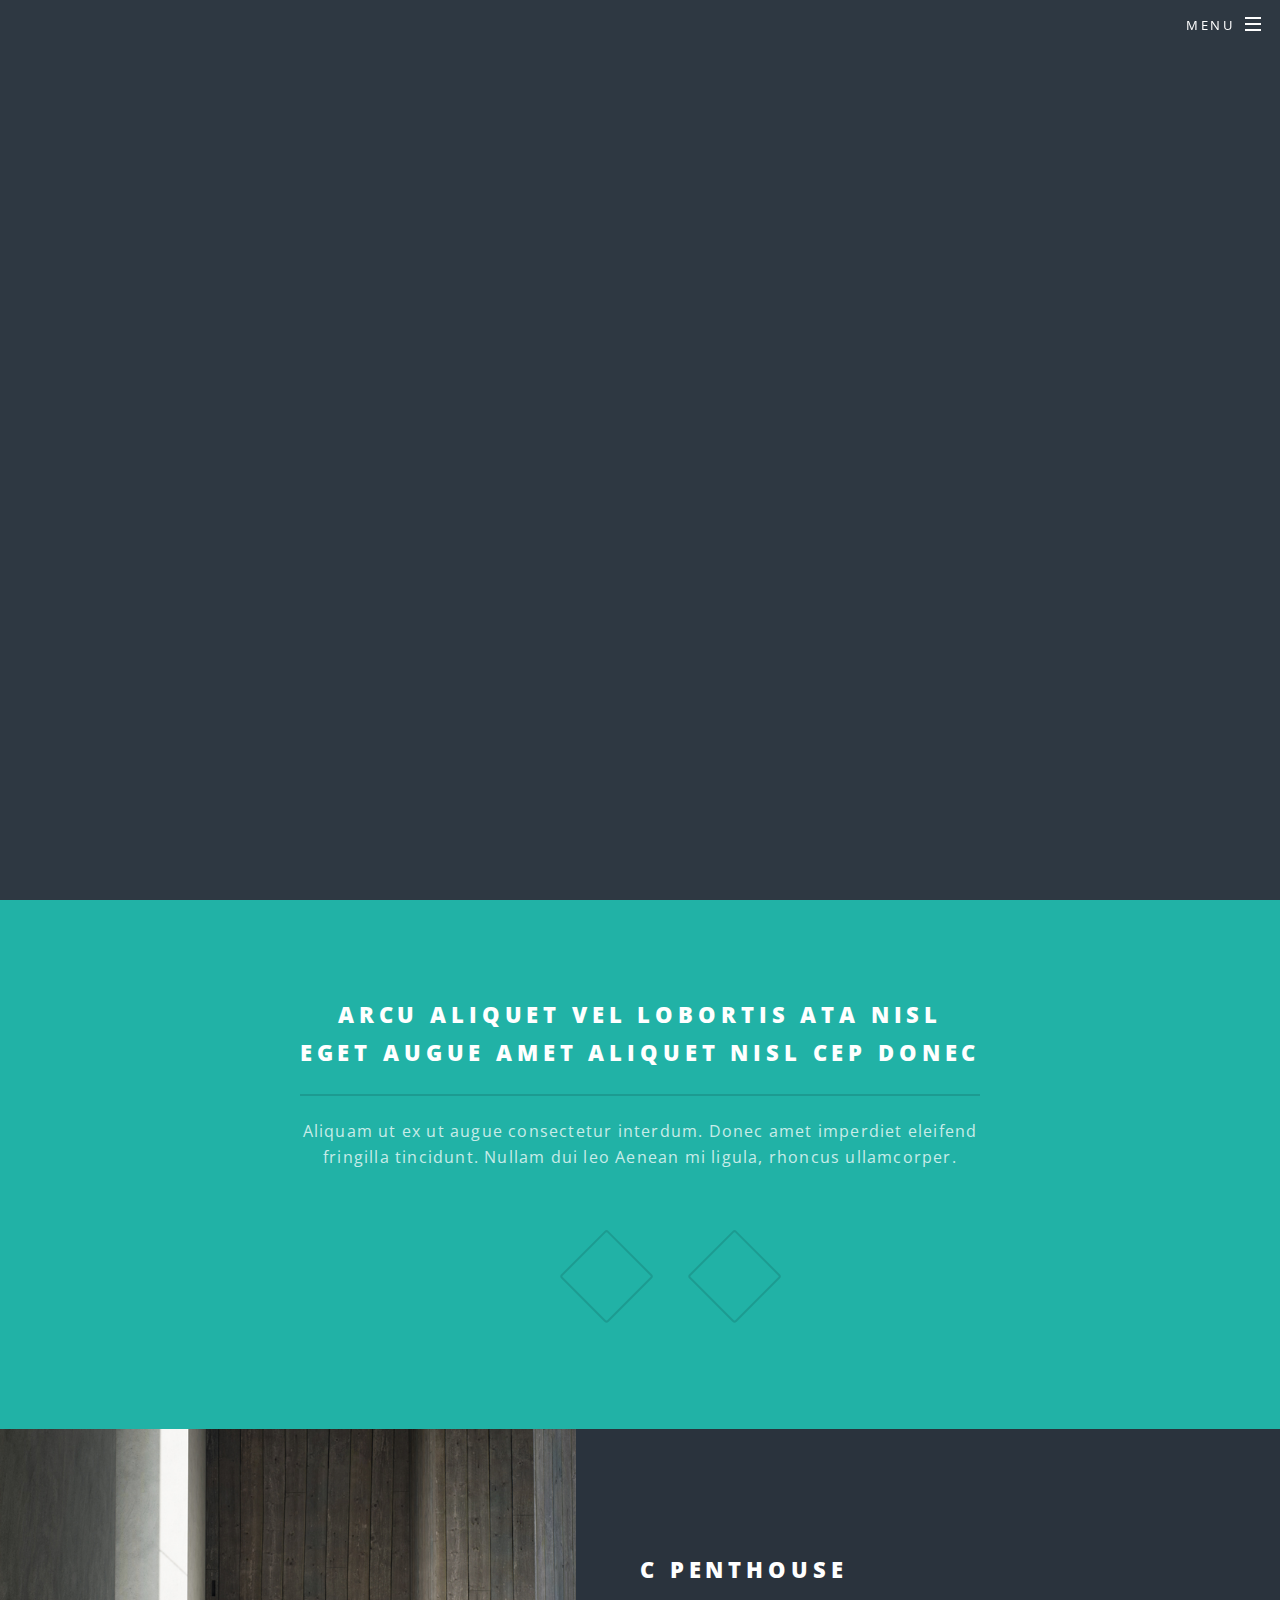
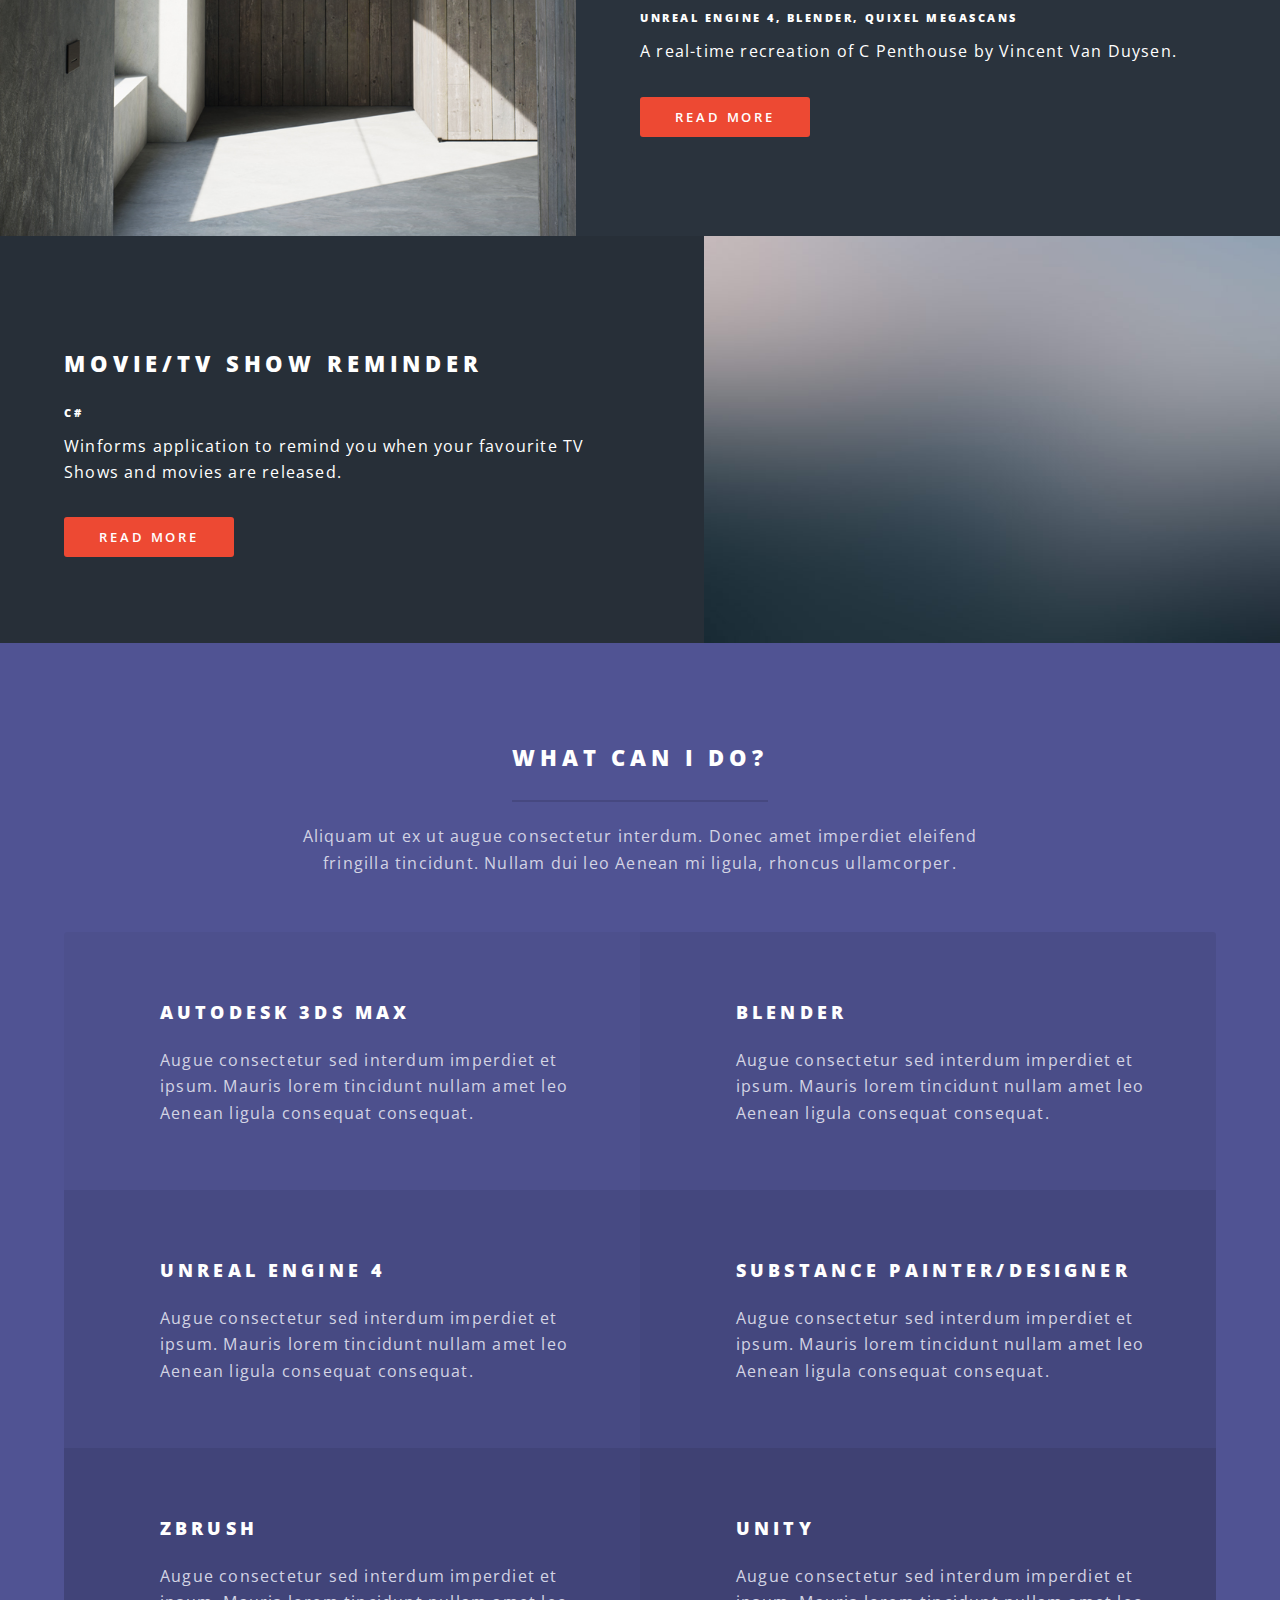
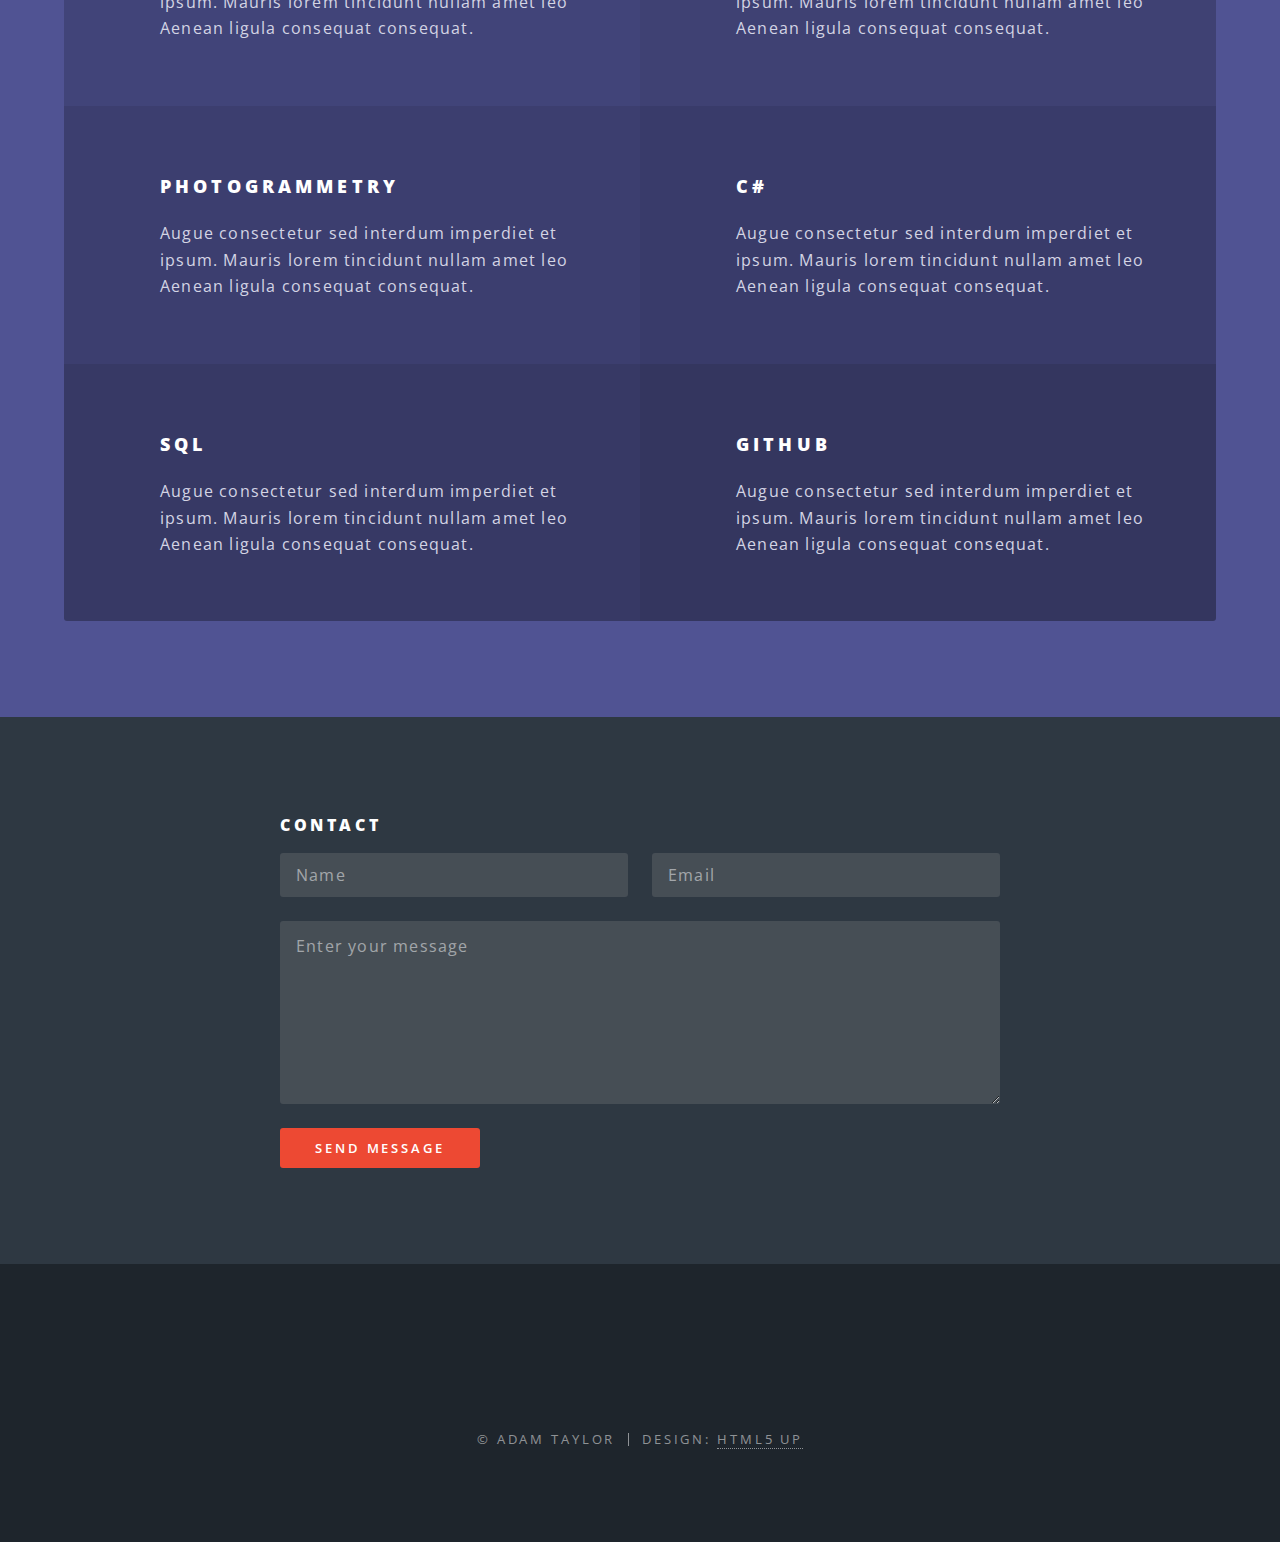
==== commit feb73206: "Added contact form elements and "software tags" to spotlight elements" ====
--- a/index.html
+++ b/index.html
@@ -6,7 +6,7 @@
 -->
 <html>
 	<head>
-		<title>Adam Taylor</title>
+		<title>Home - Adam Taylor</title>
 		<meta charset="utf-8" />
 		<meta name="viewport" content="width=device-width, initial-scale=1, user-scalable=no" />
 		<link rel="stylesheet" href="assets/css/main.css" />
@@ -27,10 +27,8 @@
 									<div id="menu">
 										<ul>
 											<li><a href="index.html">Home</a></li>
-											<li><a href="generic.html">Generic</a></li>
-											<li><a href="elements.html">Elements</a></li>
-											<li><a href="#">Sign Up</a></li>
-											<li><a href="#">Log In</a></li>
+											<li><a href="generic.html">About</a></li>
+											<li><a href="elements.html">Portfolio</a></li>
 										</ul>
 									</div>
 								</li>
@@ -45,10 +43,10 @@
 							<p>3d Environment Artist<br />
 							Aspiring C# Programmer</p>
 							<ul class="actions special">
-								<li><a href="#one" class="button primary">About Me</a></li>
-							</ul>
-						</div>
-						<!-- <a href="#one" class="more scrolly">Learn More</a> -->
+								<li><a href="about.html" class="button primary">About Me</a></li>
+							</ul>
+						</div>
+						<a href="#one" class="more scrolly">Learn More</a>
 					</section>
 
 				<!-- One -->
@@ -61,7 +59,7 @@
 								fringilla tincidunt. Nullam dui leo Aenean mi ligula, rhoncus ullamcorper.</p>
 							</header>
 							<ul class="icons major">
-								<li><span class="icon fa-gem major style1"><span class="label">Lorem</span></span></li>
+								<li><span class="icon  style1"><span class="label">Lorem</span></span></li>
 								<li><span class="icon fa-heart major style2"><span class="label">Ipsum</span></span></li>
 								<li><span class="icon solid fa-code major style3"><span class="label">Dolor</span></span></li>
 							</ul>
@@ -73,26 +71,19 @@
 						<section class="spotlight">
 							<div class="image"><img src="images/pic01.jpg" alt="" /></div><div class="content">
 								<h2>C Penthouse</h2>
-								<p>Aliquam ut ex ut augue consectetur interdum. Donec hendrerit imperdiet. Mauris eleifend fringilla nullam aenean mi ligula.</p>
-								<a href="#one" class="button primary">ArtStation</a>
+								<h6>Unreal Engine 4, Blender, Quixel Megascans</h6>
+								<p>A real-time recreation of C Penthouse by Vincent Van Duysen.</p>
+								<a href="c-penthouse.html" class="button primary">Read More</a>
 							</div>
 						</section>
 						<section class="spotlight">
 							<div class="image"><img src="images/pic02.jpg" alt="" /></div><div class="content">
-								<h2>Movie/TV Show Reminder (C#)</h2>
-								<p>Aliquam ut ex ut augue consectetur interdum. Donec hendrerit imperdiet. Mauris eleifend fringilla nullam aenean mi ligula.</p>
-								<a href="#one" class="button primary">Github</a>
+								<h2>Movie/TV Show Reminder</h2>
+								<h6>C#</h6>
+								<p>Winforms application to remind you when your favourite TV Shows and movies are released.</p>
+								<a href="reminder.html" class="button primary">Read More</a>
 							</div>
 						</section>
-						<!--
-						<section class="spotlight">
-							<div class="image"><img src="images/pic03.jpg" alt="" /></div><div class="content">
-								<h2>Augue eleifend aliquet<br />
-								sed condimentum</h2>
-								<p>Aliquam ut ex ut augue consectetur interdum. Donec hendrerit imperdiet. Mauris eleifend fringilla nullam aenean mi ligula.</p>
-							</div>
-						</section>
-						-->
 					</section>
 
 				<!-- Three -->
@@ -151,6 +142,28 @@
 				<!-- CTA -->
 					<section id="cta" class="wrapper style4">
 						<div class="inner">
+						<section>
+									<h4>Contact</h4>
+									<form method="post" action="#">
+										<div class="row gtr-uniform">
+											<div class="col-6 col-12-xsmall">
+												<input type="text" name="demo-name" id="demo-name" value="" placeholder="Name">
+											</div>
+											<div class="col-6 col-12-xsmall">
+												<input type="email" name="demo-email" id="demo-email" value="" placeholder="Email">
+											</div>
+											<div class="col-12">
+												<textarea name="demo-message" id="demo-message" placeholder="Enter your message" rows="6"></textarea>
+											</div>
+											<div class="col-12">
+												<ul class="actions">
+													<li><input type="submit" value="Send Message" class="primary"></li>
+												</ul>
+											</div>
+										</div>
+									</form>
+								</section>
+						<!--
 							<header>
 								<h2>Arcue ut vel commodo</h2>
 								<p>Aliquam ut ex ut augue consectetur interdum endrerit imperdiet amet eleifend fringilla.</p>
@@ -159,6 +172,7 @@
 								<li><a href="#" class="button fit primary">Activate</a></li>
 								<li><a href="#" class="button fit">Learn More</a></li>
 							</ul>
+						-->
 						</div>
 					</section>
 
@@ -172,7 +186,7 @@
 							<li><a href="#" class="icon solid fa-envelope"><span class="label">Email</span></a></li>
 						</ul>
 						<ul class="copyright">
-							<li>&copy; Untitled</li><li>Design: <a href="http://html5up.net">HTML5 UP</a></li>
+							<li>&copy; Adam Taylor</li><li>Design: <a href="http://html5up.net">HTML5 UP</a></li>
 						</ul>
 					</footer>
 
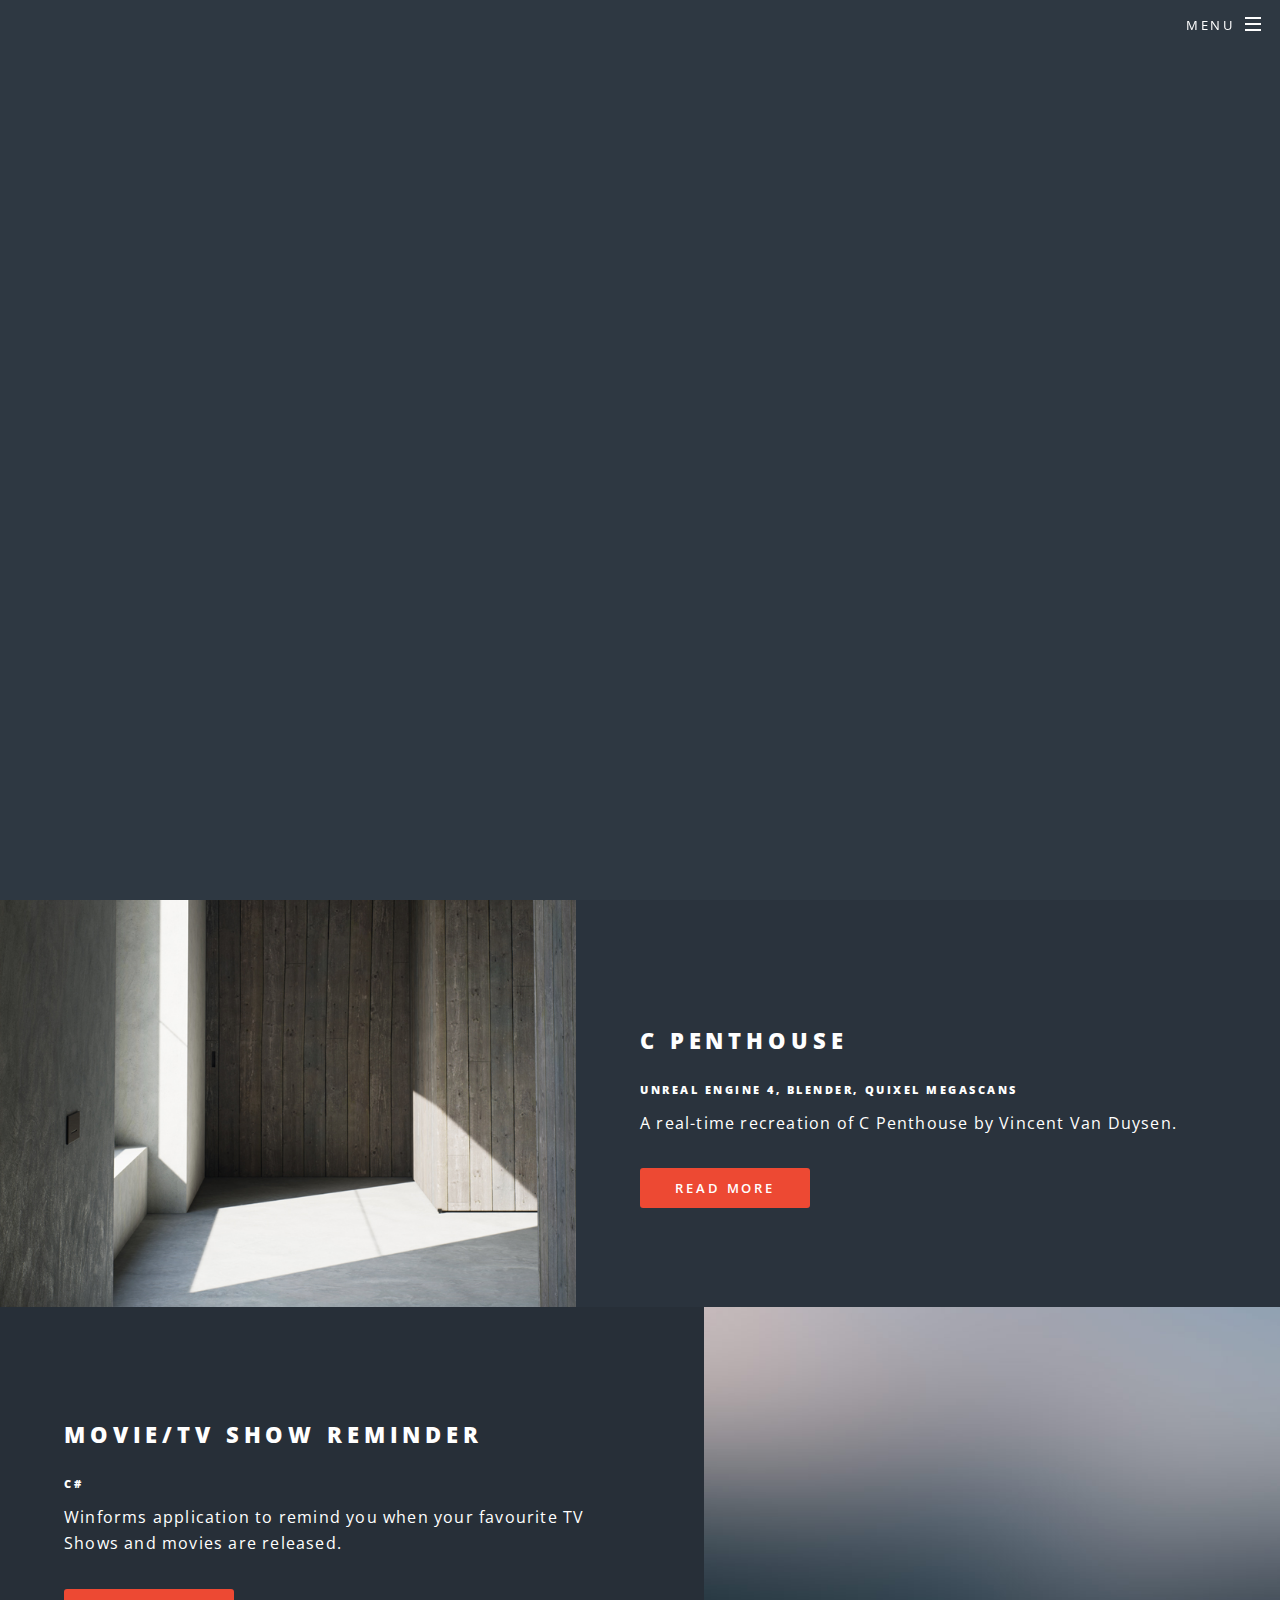
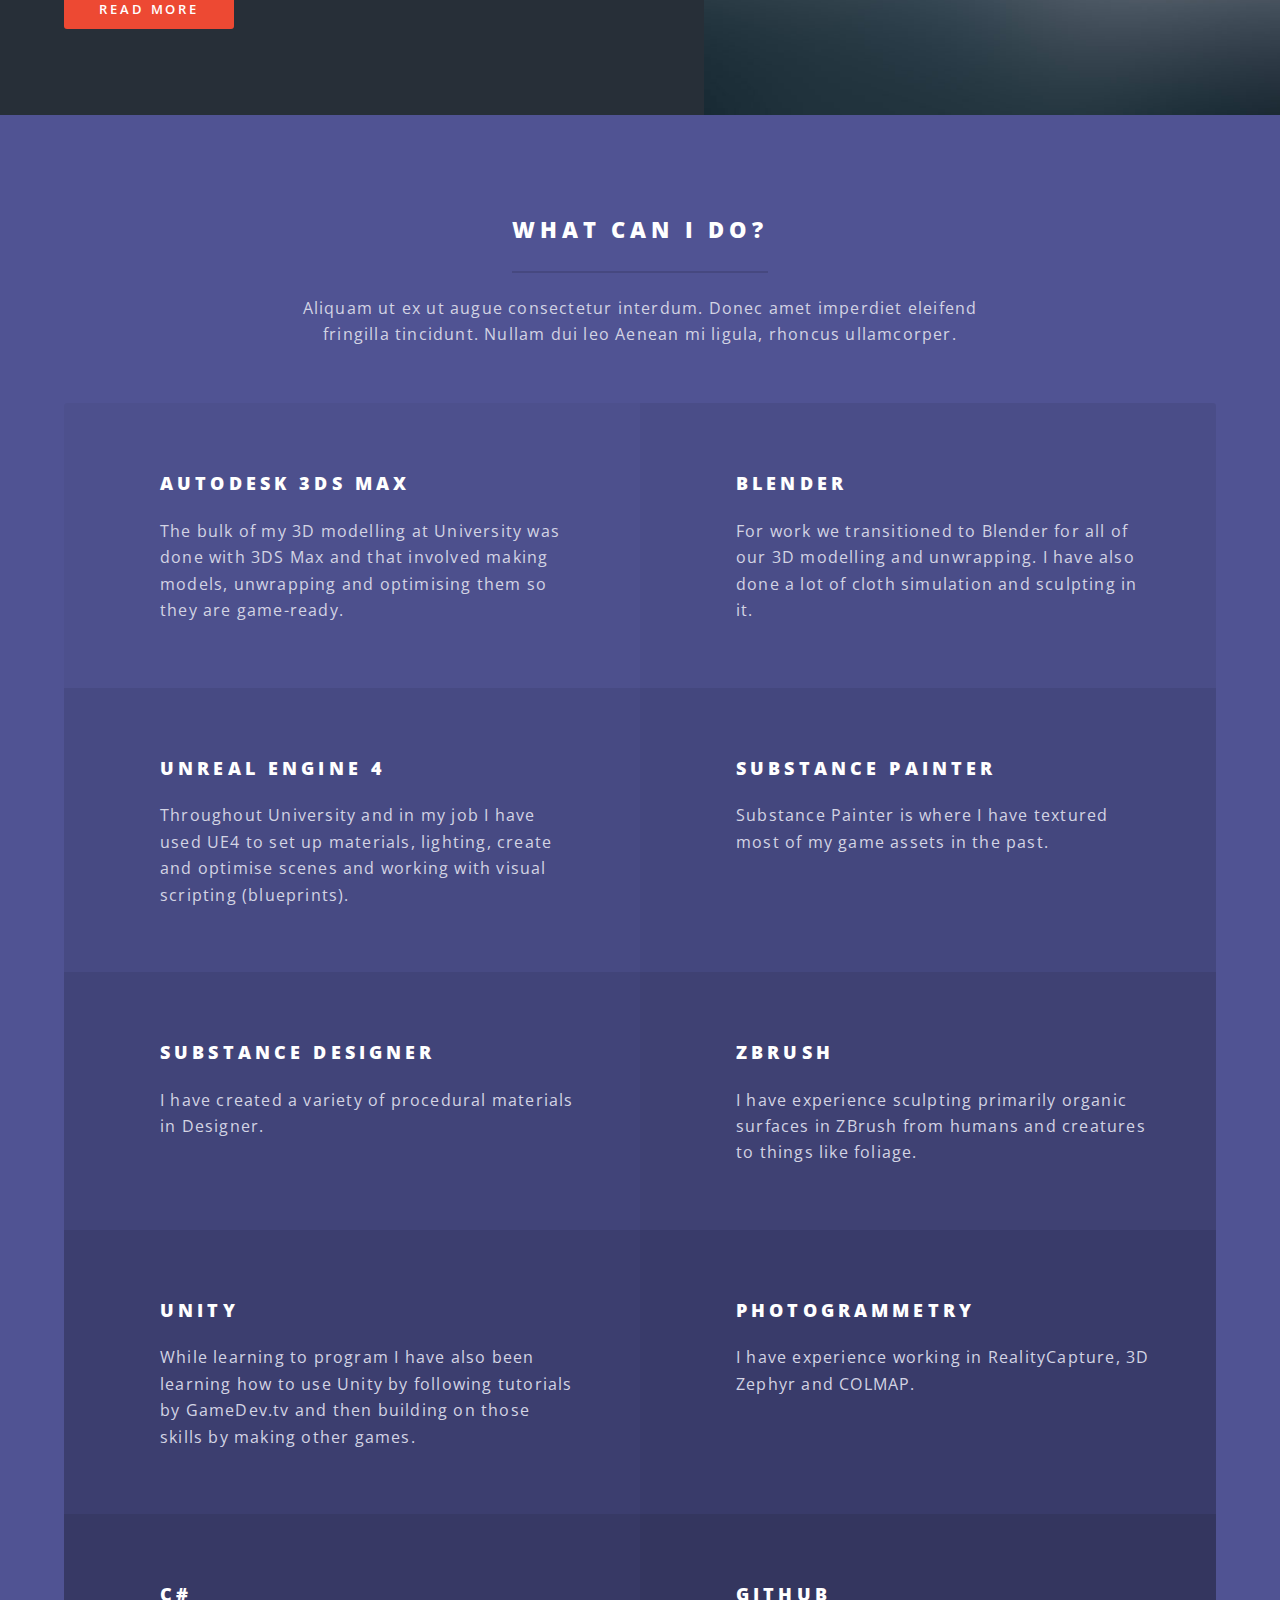
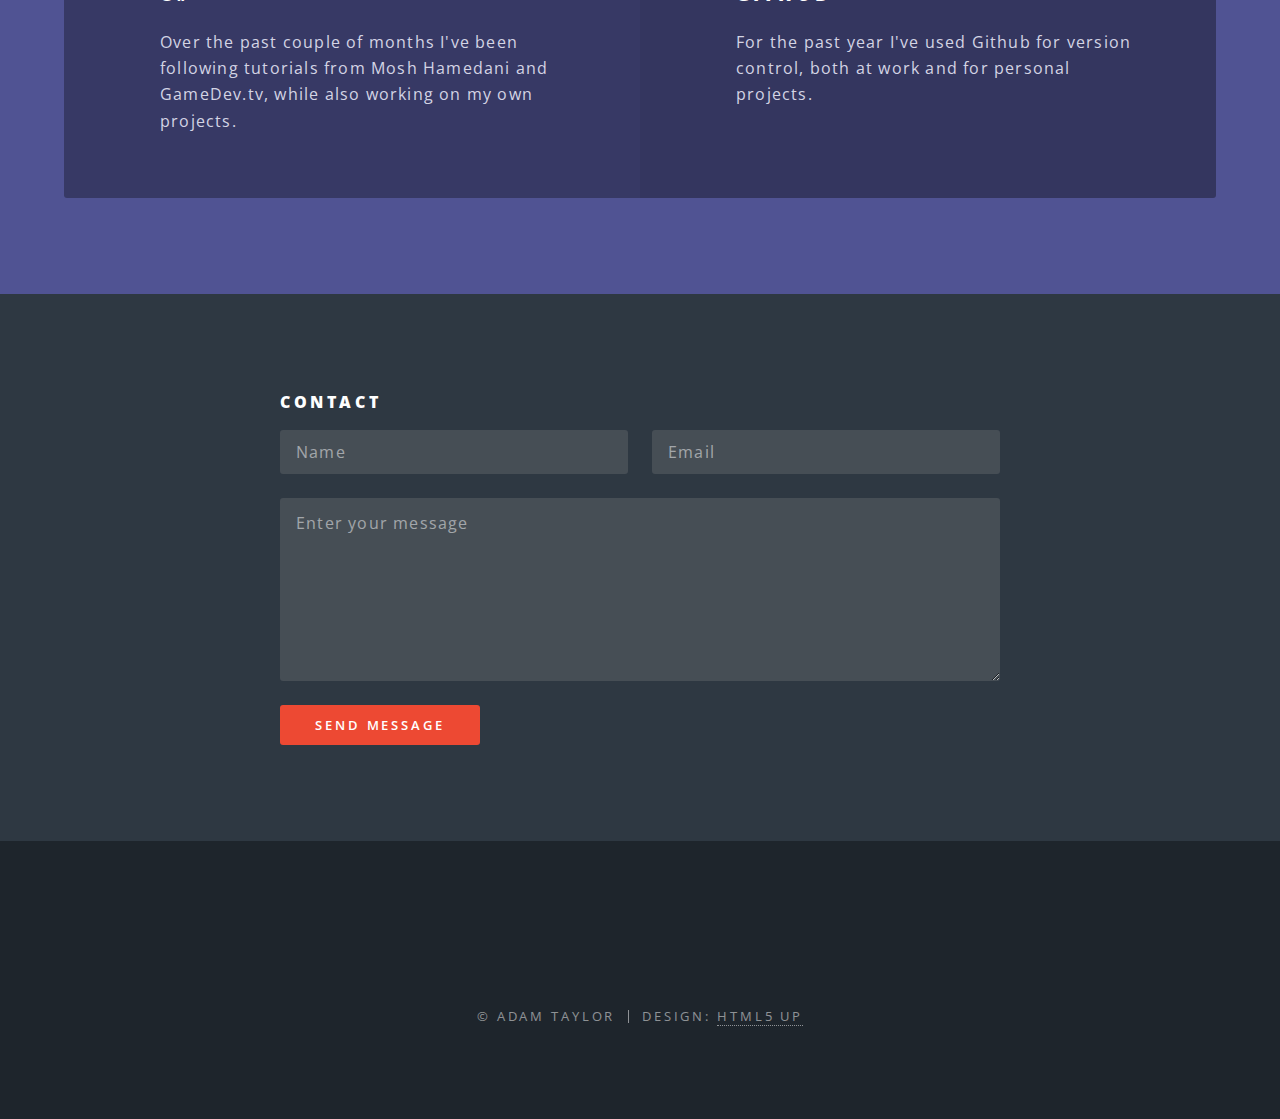
==== commit 0005ef8c: "Footer on all pages updated, as well as information on the index page." ====
--- a/index.html
+++ b/index.html
@@ -27,8 +27,8 @@
 									<div id="menu">
 										<ul>
 											<li><a href="index.html">Home</a></li>
-											<li><a href="generic.html">About</a></li>
-											<li><a href="elements.html">Portfolio</a></li>
+											<li><a href="about.html">About</a></li>
+											<li><a href="portfolio.html">Portfolio</a></li>
 										</ul>
 									</div>
 								</li>
@@ -49,23 +49,16 @@
 						<a href="#one" class="more scrolly">Learn More</a>
 					</section>
 
-				<!-- One -->
+				<!-- One 
 					<section id="one" class="wrapper style1 special">
 						<div class="inner">
 							<header class="major">
-								<h2>Arcu aliquet vel lobortis ata nisl<br />
-								eget augue amet aliquet nisl cep donec</h2>
-								<p>Aliquam ut ex ut augue consectetur interdum. Donec amet imperdiet eleifend<br />
-								fringilla tincidunt. Nullam dui leo Aenean mi ligula, rhoncus ullamcorper.</p>
+								<h2>Who am I?</h2>
+								<p>Currently working as a Junior 3D Artist, I've spent the past 4 years at University studying games art. In my spare time I work on my own projects, including learning how to program in C#.</p>
 							</header>
-							<ul class="icons major">
-								<li><span class="icon  style1"><span class="label">Lorem</span></span></li>
-								<li><span class="icon fa-heart major style2"><span class="label">Ipsum</span></span></li>
-								<li><span class="icon solid fa-code major style3"><span class="label">Dolor</span></span></li>
-							</ul>
 						</div>
 					</section>
-
+				-->
 				<!-- Two -->
 					<section id="two" class="wrapper alt style2">
 						<section class="spotlight">
@@ -97,43 +90,43 @@
 							<ul class="features">
 								<li class="icon fa-paper-plane">
 									<h3>Autodesk 3DS Max</h3>
-									<p>Augue consectetur sed interdum imperdiet et ipsum. Mauris lorem tincidunt nullam amet leo Aenean ligula consequat consequat.</p>
+									<p>The bulk of my 3D modelling at University was done with 3DS Max and that involved making models, unwrapping and optimising them so they are game-ready.</p>
 								</li>
 								<li class="icon solid fa-laptop">
 									<h3>Blender</h3>
-									<p>Augue consectetur sed interdum imperdiet et ipsum. Mauris lorem tincidunt nullam amet leo Aenean ligula consequat consequat.</p>
+									<p>For work we transitioned to Blender for all of our 3D modelling and unwrapping. I have also done a lot of cloth simulation and sculpting in it.</p>
 								</li>
 								<li class="icon solid fa-code">
 									<h3>Unreal Engine 4</h3>
-									<p>Augue consectetur sed interdum imperdiet et ipsum. Mauris lorem tincidunt nullam amet leo Aenean ligula consequat consequat.</p>
+									<p>Throughout University and in my job I have used UE4 to set up materials, lighting, create and optimise scenes and working with visual scripting (blueprints).</p>
 								</li>
 								<li class="icon solid fa-headphones-alt">
-									<h3>Substance Painter/Designer</h3>
-									<p>Augue consectetur sed interdum imperdiet et ipsum. Mauris lorem tincidunt nullam amet leo Aenean ligula consequat consequat.</p>
+									<h3>Substance Painter</h3>
+									<p>Substance Painter is where I have textured most of my game assets in the past.</p>
+								</li>
+								<li class="icon solid fa-code">
+									<h3>Substance Designer</h3>
+									<p>I have created a variety of procedural materials in Designer.</p>
 								</li>
 								<li class="icon fa-heart">
 									<h3>ZBrush</h3>
-									<p>Augue consectetur sed interdum imperdiet et ipsum. Mauris lorem tincidunt nullam amet leo Aenean ligula consequat consequat.</p>
+									<p>I have experience sculpting primarily organic surfaces in ZBrush from humans and creatures to things like foliage.</p>
 								</li>
 								<li class="icon fa-flag">
 									<h3>Unity</h3>
-									<p>Augue consectetur sed interdum imperdiet et ipsum. Mauris lorem tincidunt nullam amet leo Aenean ligula consequat consequat.</p>
+									<p>While learning to program I have also been learning how to use Unity by following tutorials by GameDev.tv and then building on those skills by making other games.</p>
 								</li>
 								<li class="icon fa-flag">
 									<h3>Photogrammetry</h3>
-									<p>Augue consectetur sed interdum imperdiet et ipsum. Mauris lorem tincidunt nullam amet leo Aenean ligula consequat consequat.</p>
+									<p>I have experience working in RealityCapture, 3D Zephyr and COLMAP.</p>
 								</li>
 								<li class="icon solid fa-code">
 									<h3>C#</h3>
-									<p>Augue consectetur sed interdum imperdiet et ipsum. Mauris lorem tincidunt nullam amet leo Aenean ligula consequat consequat.</p>
-								</li>
-								<li class="icon solid fa-code">
-									<h3>SQL</h3>
-									<p>Augue consectetur sed interdum imperdiet et ipsum. Mauris lorem tincidunt nullam amet leo Aenean ligula consequat consequat.</p>
+									<p>Over the past couple of months I've been following tutorials from Mosh Hamedani and GameDev.tv, while also working on my own projects.</p>
 								</li>
 								<li class="icon fa-flag">
 									<h3>Github</h3>
-									<p>Augue consectetur sed interdum imperdiet et ipsum. Mauris lorem tincidunt nullam amet leo Aenean ligula consequat consequat.</p>
+									<p>For the past year I've used Github for version control, both at work and for personal projects.</p>
 								</li>
 							</ul>
 						</div>
@@ -179,10 +172,9 @@
 				<!-- Footer -->
 					<footer id="footer">
 						<ul class="icons">
-							<li><a href="#" class="icon brands fa-twitter"><span class="label">Twitter</span></a></li>
-							<li><a href="#" class="icon brands fa-facebook-f"><span class="label">Facebook</span></a></li>
-							<li><a href="#" class="icon brands fa-instagram"><span class="label">Instagram</span></a></li>
-							<li><a href="#" class="icon brands fa-dribbble"><span class="label">Dribbble</span></a></li>
+							<li><a href="#" class="icon brands fa-linkedin"><span class="label">LinkedIn</span></a></li>
+							<li><a href="#" class="icon brands fa-artstation"><span class="label">ArtStation</span></a></li>
+							<li><a href="#" class="icon brands fa-github"><span class="label">Github</span></a></li>
 							<li><a href="#" class="icon solid fa-envelope"><span class="label">Email</span></a></li>
 						</ul>
 						<ul class="copyright">
